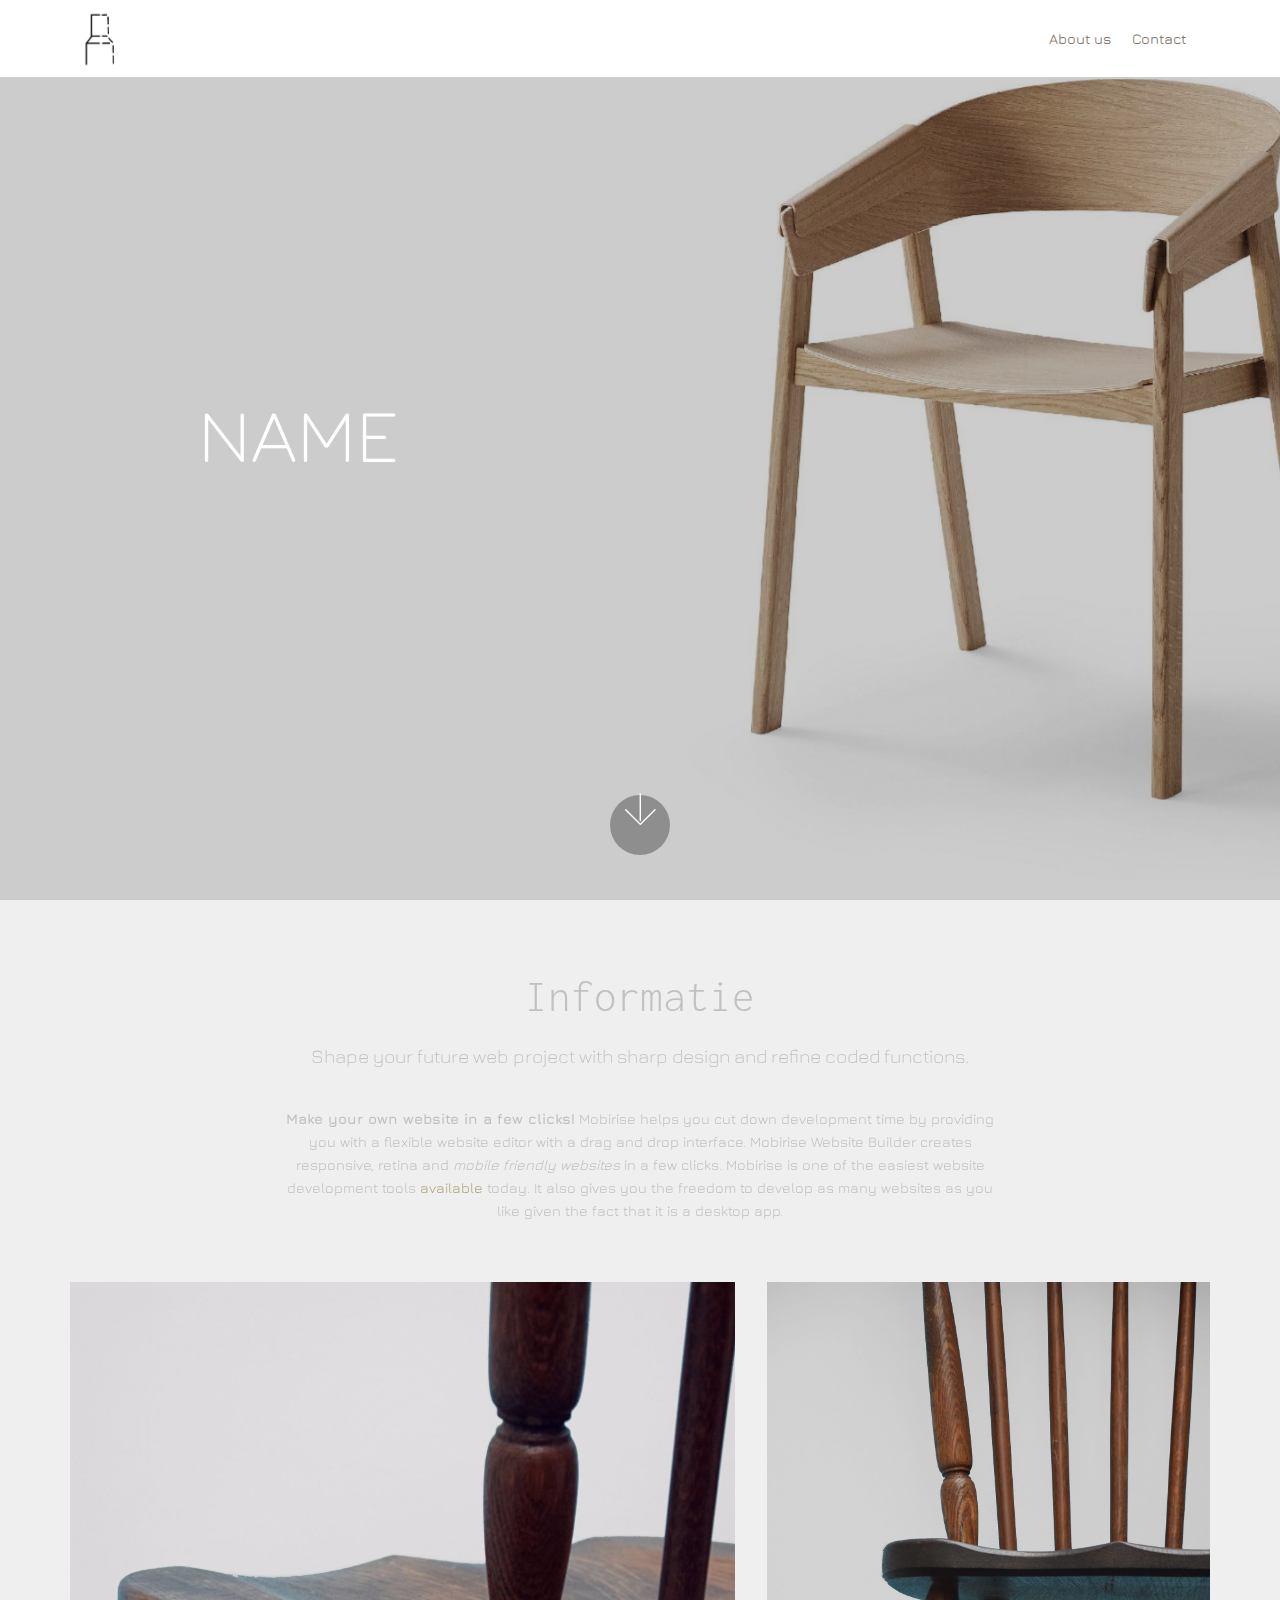
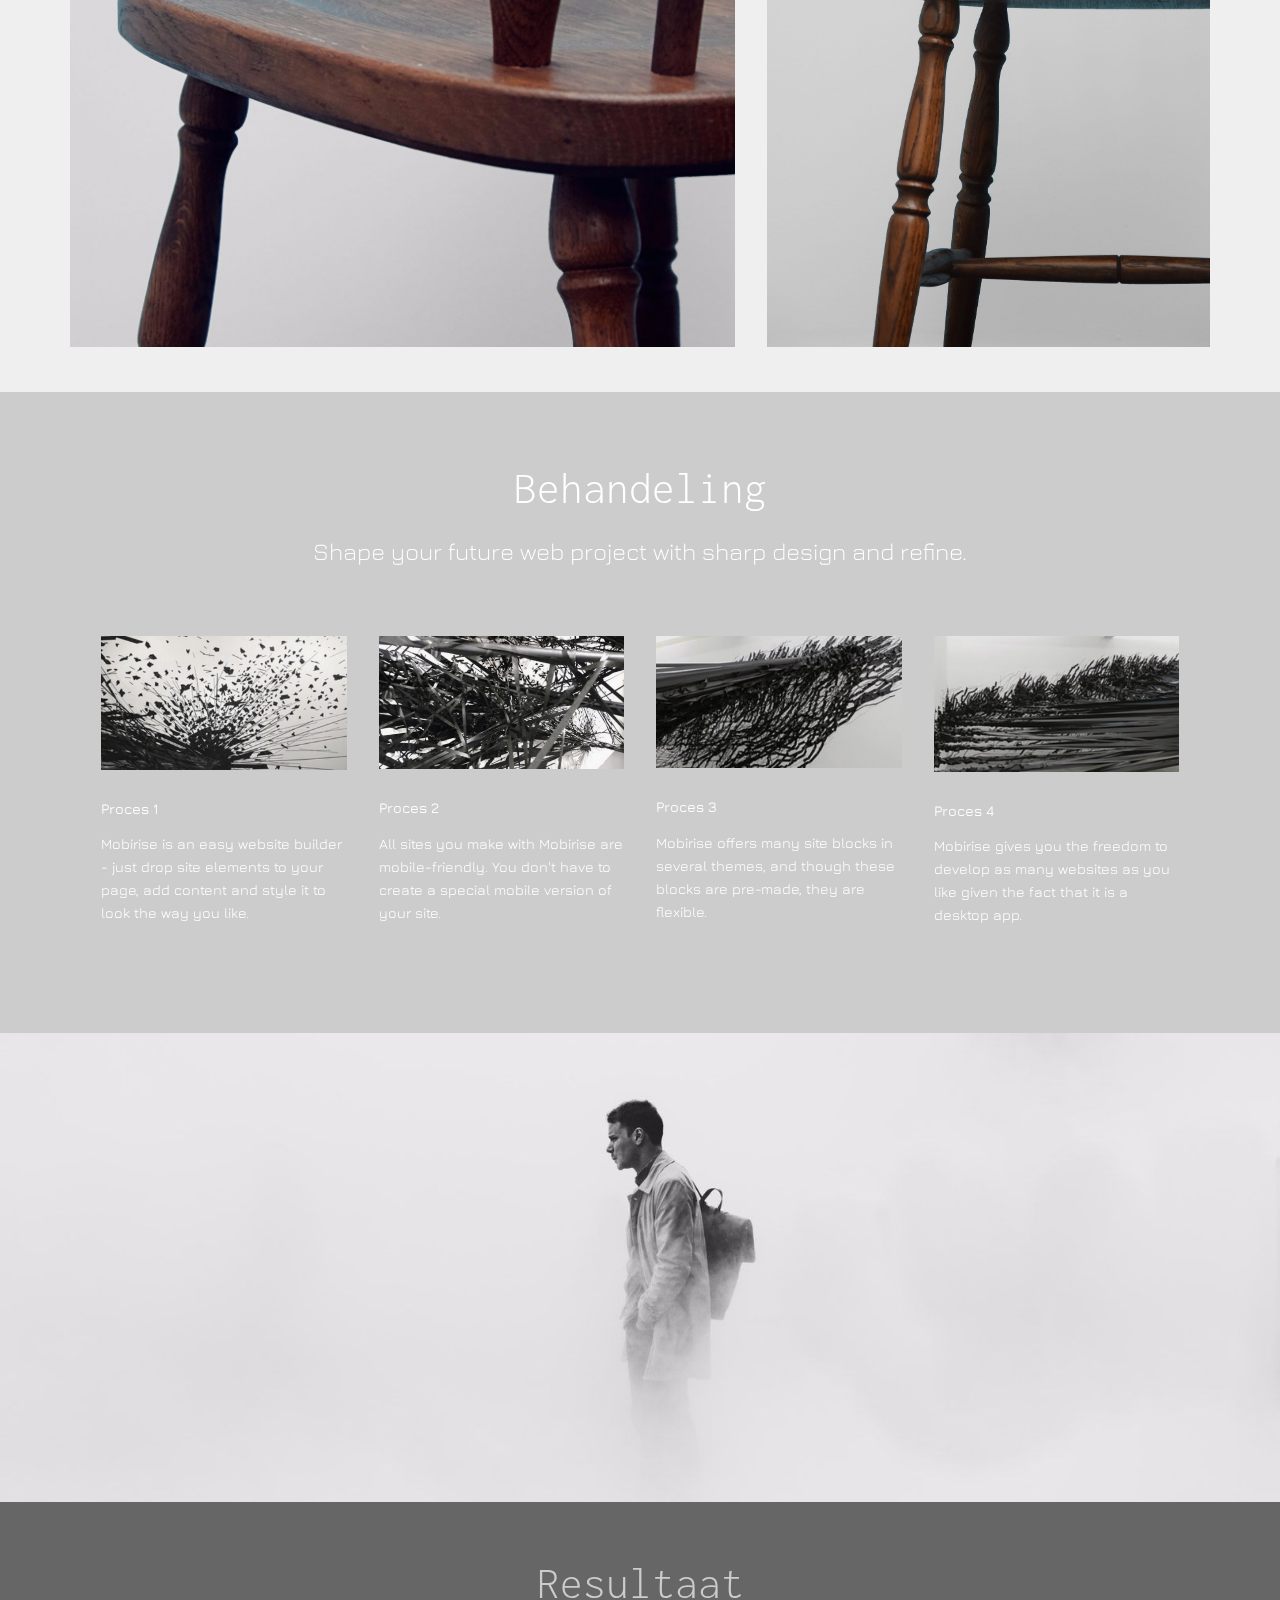
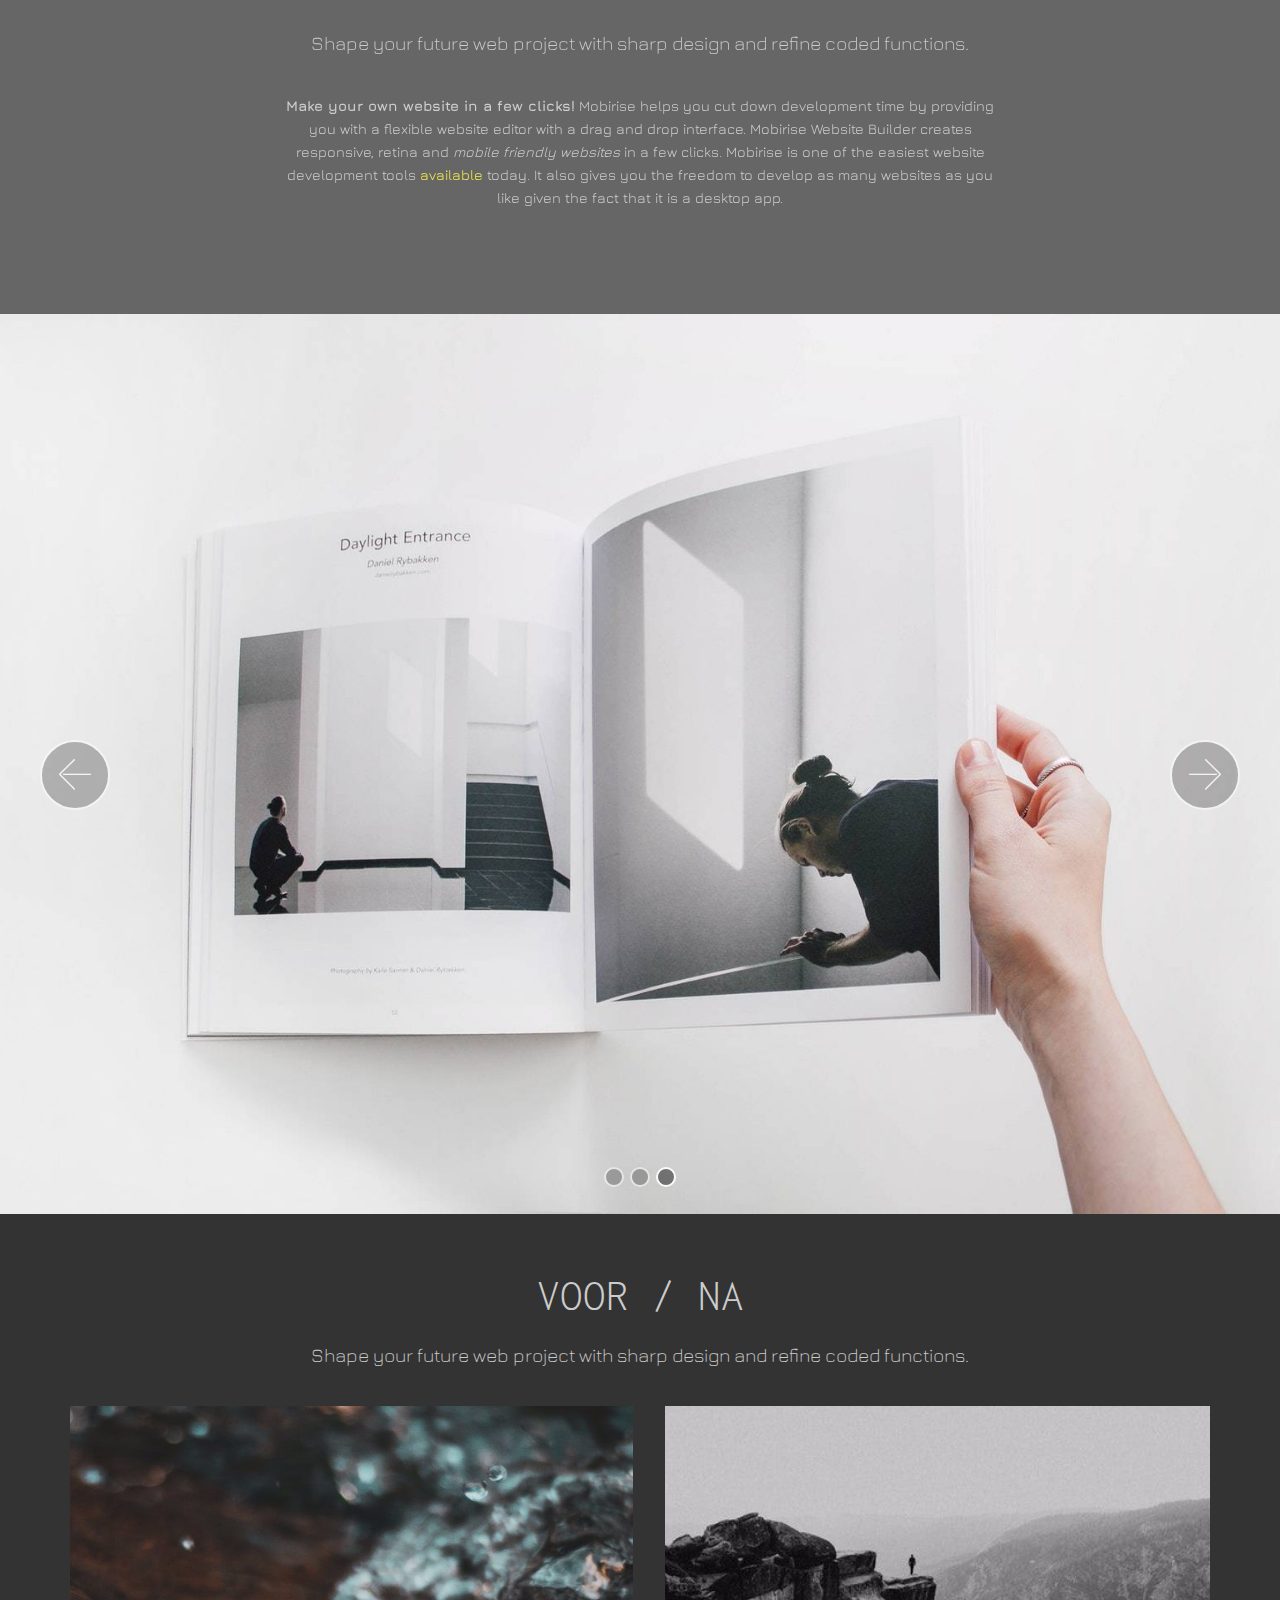
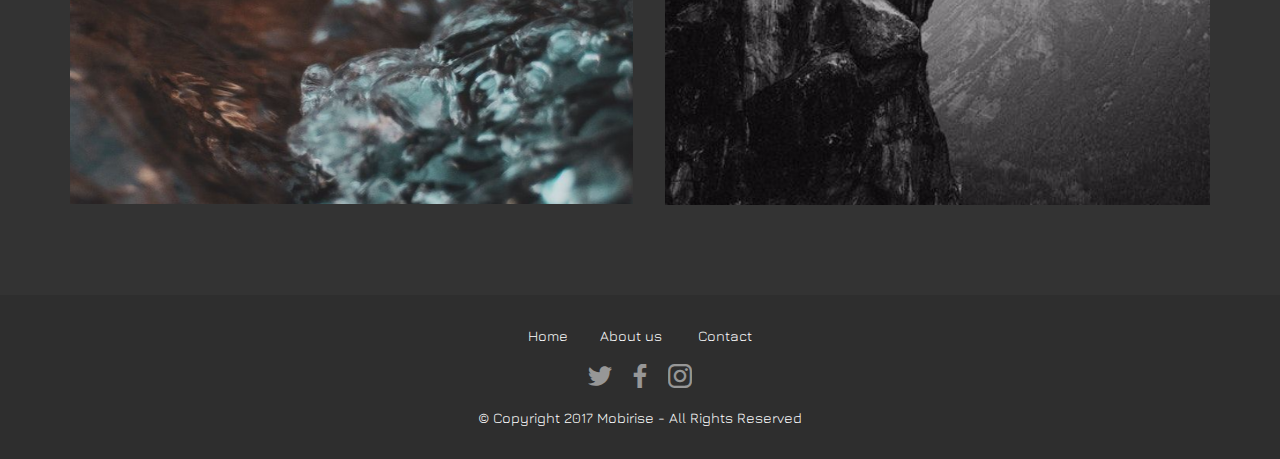
==== page1.html @ 430ad17a "create github pages" ====
<!DOCTYPE html>
<html>
<head>
  <!-- Site made with Mobirise Website Builder v4.4.1, https://mobirise.com -->
  <meta charset="UTF-8">
  <meta http-equiv="X-UA-Compatible" content="IE=edge">
  <meta name="generator" content="Mobirise v4.4.1, mobirise.com">
  <meta name="viewport" content="width=device-width, initial-scale=1">
  <link rel="shortcut icon" href="assets/images/logo-1448x2048.jpg" type="image/x-icon">
  <meta name="description" content="Web Page Generator Description">
  <title>Stoel 1</title>
  <link rel="stylesheet" href="assets/web/assets/mobirise-icons/mobirise-icons.css">
  <link rel="stylesheet" href="assets/tether/tether.min.css">
  <link rel="stylesheet" href="assets/bootstrap/css/bootstrap.min.css">
  <link rel="stylesheet" href="assets/bootstrap/css/bootstrap-grid.min.css">
  <link rel="stylesheet" href="assets/bootstrap/css/bootstrap-reboot.min.css">
  <link rel="stylesheet" href="assets/socicon/css/styles.css">
  <link rel="stylesheet" href="assets/dropdown/css/style.css">
  <link rel="stylesheet" href="assets/theme/css/style.css">
  <link rel="stylesheet" href="assets/mobirise/css/mbr-additional.css" type="text/css">
  
  
  
</head>
<body>
<section class="menu cid-qDOmFnj2vt" once="menu" id="menu1-4p" data-rv-view="1642">

    

    <nav class="navbar navbar-expand beta-menu navbar-dropdown align-items-center navbar-toggleable-sm">
        <button class="navbar-toggler navbar-toggler-right" type="button" data-toggle="collapse" data-target="#navbarSupportedContent" aria-controls="navbarSupportedContent" aria-expanded="false" aria-label="Toggle navigation">
            <div class="hamburger">
                <span></span>
                <span></span>
                <span></span>
                <span></span>
            </div>
        </button>
        <div class="menu-logo">
            <div class="navbar-brand">
                <span class="navbar-logo">
                    <a href="https://mobirise.com">
                         <img src="assets/images/logo-1448x2048.jpg" alt="Mobirise" title="" media-simple="true" style="height: 3.8rem;">
                    </a>
                </span>
                
            </div>
        </div>
        <div class="collapse navbar-collapse" id="navbarSupportedContent">
            <ul class="navbar-nav nav-dropdown nav-right" data-app-modern-menu="true"><li class="nav-item">
                    <a class="nav-link link text-info display-7" href="page5.html">About us</a>
                </li><li class="nav-item"><a class="nav-link link text-info display-7" href="page7.html">
                        Contact&nbsp;</a></li></ul>
            
        </div>
    </nav>
</section>

<section class="engine"><a href="https://mobirise.co/a">web builder</a></section><section class="header6 cid-qCuf8BgWW0 mbr-fullscreen mbr-parallax-background" id="header6-2y" data-rv-view="1587">

    

    <div class="mbr-overlay" style="opacity: 0.2; background-color: rgb(0, 0, 0);">
    </div>

    <div class="container">
        <div class="row justify-content-md-center">
            <div class="mbr-white col-md-10">
                
                <p class="mbr-text align-center pb-3 mbr-fonts-style display-1">&nbsp;NAME</p>
                
            </div>
        </div>
    </div>

    <div class="mbr-arrow hidden-sm-down" aria-hidden="true">
        <a href="#next">
            <i class="mbri-down mbr-iconfont"></i>
        </a>
    </div>
</section>

<section class="mbr-section content4 cid-qCuiafGgSw" id="content4-33" data-rv-view="1590">

    

    <div class="container">
        <div class="media-container-row">
            <div class="title col-12 col-md-8">
                <h2 class="align-center pb-3 mbr-fonts-style display-2">Informatie</h2>
                <h3 class="mbr-section-subtitle align-center mbr-light mbr-fonts-style display-4">
                    Shape your future web project with sharp design and refine coded functions.
                </h3>
                
            </div>
        </div>
    </div>
</section>

<section class="mbr-section article content1 cid-qCuibcetrN" id="content1-34" data-rv-view="1592">
    
     

    <div class="container">
        <div class="media-container-row">
            <div class="mbr-text col-12 col-md-8 mbr-fonts-style display-7">
                <strong> Make your own website in a few clicks!</strong> Mobirise helps you cut down development time by providing you with a flexible website editor with a drag and drop interface. Mobirise Website Builder creates responsive, retina and <em>mobile friendly websites</em> in a few clicks. Mobirise is one of the easiest website development tools <a href="https://mobirise.com/" class="text-danger">available</a> today. It also gives you the freedom to develop as many websites as you like given the fact that it is a desktop app.
            </div>
        </div>
    </div>
</section>

<section class="cid-qCukJWzCNO" id="image4-3c" data-rv-view="1593">
    <!-- Block parameters controls (Blue "Gear" panel) -->
    
    <!-- End block parameters -->
    <div class="container images-container container-fluid">
            <div class="media-container-row" style="width: 100%;">
                <div class="img-item item1" style="width: 153%;">
                    <img src="assets/images/stoel-dien-1-2048x1365.jpg" alt="" title="" media-simple="true">
                    
                </div>
                <div class="img-item">
                    <img src="assets/images/stoel-dien-2-1365x2048.jpg" alt="" title="" media-simple="true">
                    
                </div>
            </div>
    </div>
</section>

<section class="mbr-section content4 cid-qCuj8Gmd1A" id="content4-37" data-rv-view="1595">

    

    <div class="container">
        <div class="media-container-row">
            <div class="title col-12 col-md-8">
                <h2 class="align-center pb-3 mbr-fonts-style display-2">Behandeling</h2>
                <h3 class="mbr-section-subtitle align-center mbr-light mbr-fonts-style display-5">
                    Shape your future web project with sharp design and refine.</h3>
                
            </div>
        </div>
    </div>
</section>

<section class="features2 cid-qCuiWkPnKq" id="features2-36" data-rv-view="1597">

    

    
    
    <div class="container">
        <div class="media-container-row">
            <div class="card p-3 col-12 col-md-6 col-lg-3">
                <div class="card-wrapper">
                    <div class="card-img">
                        <img src="assets/images/schermafbeelding-2017-11-23-om-18.01.08-966x538.png" alt="Mobirise" title="" media-simple="true">
                    </div>
                    <div class="card-box">
                        <h4 class="card-title pb-3 mbr-fonts-style display-7">Proces 1</h4>
                        <p class="mbr-text mbr-fonts-style display-7">
                            Mobirise is an easy website builder - just drop site elements to your page, add content and style it to look the way you like.&nbsp;</p>
                    </div>
                </div>
            </div>

            <div class="card p-3 col-12 col-md-6 col-lg-3">
                <div class="card-wrapper">
                    <div class="card-img">
                        <img src="assets/images/schermafbeelding-2017-11-23-om-18.01.13-974x528.png" alt="Mobirise" title="" media-simple="true">
                    </div>
                    <div class="card-box ">
                        <h4 class="card-title pb-3 mbr-fonts-style display-7">Proces 2</h4>
                        <p class="mbr-text mbr-fonts-style display-7">
                            All sites you make with Mobirise are mobile-friendly. You don't have to create a special mobile version of your site.&nbsp;</p>
                    </div>
                </div>
            </div>

            <div class="card p-3 col-12 col-md-6 col-lg-3">
                <div class="card-wrapper">
                    <div class="card-img">
                        <img src="assets/images/schermafbeelding-2017-11-23-om-18.01.19-972x644.png" alt="Mobirise" title="" media-simple="true">
                    </div>
                    <div class="card-box">
                        <h4 class="card-title pb-3 mbr-fonts-style display-7">Proces 3</h4>
                        <p class="mbr-text mbr-fonts-style display-7">
                            Mobirise offers many site blocks in several themes, and though these blocks are pre-made, they are flexible.&nbsp;</p>
                    </div>
                </div>
            </div>

            <div class="card p-3 col-12 col-md-6 col-lg-3">
                <div class="card-wrapper">
                    <div class="card-img">
                        <img src="assets/images/schermafbeelding-2017-11-23-om-18.01.26-960x642.png" alt="Mobirise" title="" media-simple="true">
                    </div>
                    <div class="card-box">
                        <h4 class="card-title pb-3 mbr-fonts-style display-7">Proces 4</h4>
                        <p class="mbr-text mbr-fonts-style display-7">
                            Mobirise gives you the freedom to develop as many websites as you like given the fact that it is a desktop app.&nbsp;</p>
                    </div>
                </div>
            </div>
        </div>
    </div>
</section>

<section class="cid-qCujdMW7GD" id="image2-38" data-rv-view="1600">

    

    <figure class="mbr-figure">
        <div class="image-block" style="width: 100%;">
            <img src="assets/images/mbr-24-1620x1080.jpg" alt="Mobirise" title="" media-simple="true">
            
        </div>
    </figure>
</section>

<section class="mbr-section content4 cid-qCujgf6x4A" id="content4-39" data-rv-view="1602">

    

    <div class="container">
        <div class="media-container-row">
            <div class="title col-12 col-md-8">
                <h2 class="align-center pb-3 mbr-fonts-style display-2">Resultaat</h2>
                <h3 class="mbr-section-subtitle align-center mbr-light mbr-fonts-style display-4">
                    Shape your future web project with sharp design and refine coded functions.
                </h3>
                
            </div>
        </div>
    </div>
</section>

<section class="mbr-section article content1 cid-qCujgAC2Se" id="content1-3a" data-rv-view="1604">
    
     

    <div class="container">
        <div class="media-container-row">
            <div class="mbr-text col-12 col-md-8 mbr-fonts-style display-7">
                <strong> Make your own website in a few clicks!</strong> Mobirise helps you cut down development time by providing you with a flexible website editor with a drag and drop interface. Mobirise Website Builder creates responsive, retina and <em>mobile friendly websites</em> in a few clicks. Mobirise is one of the easiest website development tools <a href="https://mobirise.com/" class="text-success">available</a> today. It also gives you the freedom to develop as many websites as you like given the fact that it is a desktop app.
            </div>
        </div>
    </div>
</section>

<section class="carousel slide cid-qCujZ3RCKZ" data-interval="false" id="slider1-3b" data-rv-view="1605">

    

    <div class="full-screen"><div class="mbr-slider slide carousel" data-pause="true" data-keyboard="false" data-ride="false" data-interval="false"><ol class="carousel-indicators"><li data-app-prevent-settings="" data-target="#slider1-3b" data-slide-to="0"></li><li data-app-prevent-settings="" data-target="#slider1-3b" data-slide-to="1"></li><li data-app-prevent-settings="" data-target="#slider1-3b" class=" active" data-slide-to="2"></li></ol><div class="carousel-inner" role="listbox"><div class="carousel-item slider-fullscreen-image" data-bg-video-slide="false" style="background-image: url(assets/images/1.jpg);"><div class="container container-slide"><div class="image_wrapper"><div class="mbr-overlay"></div><img src="assets/images/1.jpg"><div class="carousel-caption justify-content-center"><div class="col-10 align-center"><h2 class="mbr-fonts-style display-1">FULL SCREEN SLIDER</h2><p class="lead mbr-text mbr-fonts-style display-5">Choose from the large selection of latest pre-made blocks - jumbotrons, hero images, parallax scrolling, video backgrounds, hamburger menu, sticky header and more.</p><div class="mbr-section-btn" buttons="0"><a class="btn  btn-success display-4" href="https://mobirise.com">FOR WINDOWS</a> <a class="btn  btn-white-outline display-4" href="https://mobirise.com">FOR MAC</a></div></div></div></div></div></div><div class="carousel-item slider-fullscreen-image" data-bg-video-slide="false" style="background-image: url(assets/images/2.jpg);"><div class="container container-slide"><div class="image_wrapper"><div class="mbr-overlay"></div><img src="assets/images/2.jpg"><div class="carousel-caption justify-content-center"><div class="col-10 align-left"><h2 class="mbr-fonts-style display-1">VIDEO SLIDE</h2><p class="lead mbr-text mbr-fonts-style display-5">Slide with youtube video background and color overlay. Title and text are aligned to the left.</p></div></div></div></div></div><div class="carousel-item slider-fullscreen-image active" data-bg-video-slide="false" style="background-image: url(assets/images/mbr-23-1620x1080.jpg);"><div class="container container-slide"><div class="image_wrapper"><img src="assets/images/mbr-23-1620x1080.jpg"><div class="carousel-caption justify-content-center"><div class="col-10 align-right"></div></div></div></div></div></div><a data-app-prevent-settings="" class="carousel-control carousel-control-prev" role="button" data-slide="prev" href="#slider1-3b"><span aria-hidden="true" class="mbri-left mbr-iconfont"></span><span class="sr-only">Previous</span></a><a data-app-prevent-settings="" class="carousel-control carousel-control-next" role="button" data-slide="next" href="#slider1-3b"><span aria-hidden="true" class="mbri-right mbr-iconfont"></span><span class="sr-only">Next</span></a></div></div>

</section>

<section class="mbr-section content4 cid-qCuowfAZTD" id="content4-3h" data-rv-view="1617">

    

    <div class="container">
        <div class="media-container-row">
            <div class="title col-12 col-md-8">
                <h2 class="align-center pb-3 mbr-fonts-style display-2">
                    VOOR / NA</h2>
                <h3 class="mbr-section-subtitle align-center mbr-light mbr-fonts-style display-4">
                    Shape your future web project with sharp design and refine coded functions.
                </h3>
                
            </div>
        </div>
    </div>
</section>

<section class="cid-qCunkZsHf5" id="image4-3e" data-rv-view="1619">
    <!-- Block parameters controls (Blue "Gear" panel) -->
    
    <!-- End block parameters -->
    <div class="container images-container container-fluid">
            <div class="media-container-row" style="width: 100%;">
                <div class="img-item item1" style="width: 106%;">
                    <img src="assets/images/mbr-22-1620x1080.jpg" alt="" title="" media-simple="true">
                    
                </div>
                <div class="img-item">
                    <img src="assets/images/mbr-13-720x1080.jpg" alt="" title="" media-simple="true">
                    
                </div>
            </div>
    </div>
</section>

<section once="" class="cid-qDO7mqoYpK" id="footer7-4m" data-rv-view="1621">

    

    

    <div class="container">
        <div class="media-container-row align-center mbr-white">
            <div class="row row-links">
                <ul class="foot-menu">
                    
                    
                    
                    
                    
                <li class="foot-menu-item mbr-fonts-style display-7"></li><li class="foot-menu-item mbr-fonts-style display-7">Home</li><li class="foot-menu-item mbr-fonts-style display-7">About us&nbsp;</li><li class="foot-menu-item mbr-fonts-style display-7">Contact</li><li class="foot-menu-item mbr-fonts-style display-7"></li></ul>
            </div>
            <div class="row social-row">
                <div class="social-list align-right pb-2">
                    
                    
                    
                    
                    
                    
                <div class="soc-item">
                        <a href="https://twitter.com/mobirise" target="_blank">
                            <span class="socicon-twitter socicon mbr-iconfont mbr-iconfont-social" media-simple="true"></span>
                        </a>
                    </div><div class="soc-item">
                        <a href="https://www.facebook.com/pages/Mobirise/1616226671953247" target="_blank">
                            <span class="socicon-facebook socicon mbr-iconfont mbr-iconfont-social" media-simple="true"></span>
                        </a>
                    </div><div class="soc-item">
                        <a href="https://www.facebook.com/pages/Mobirise/1616226671953247" target="_blank">
                            <span class="mbr-iconfont mbr-iconfont-social socicon-instagram socicon" media-simple="true"></span>
                        </a>
                    </div></div>
            </div>
            <div class="row row-copirayt">
                <p class="mbr-text mb-0 mbr-fonts-style mbr-white align-center display-7">
                    © Copyright 2017 Mobirise - All Rights Reserved
                </p>
            </div>
        </div>
    </div>
</section>


  <script src="assets/web/assets/jquery/jquery.min.js"></script>
  <script src="assets/popper/popper.min.js"></script>
  <script src="assets/tether/tether.min.js"></script>
  <script src="assets/bootstrap/js/bootstrap.min.js"></script>
  <script src="assets/smooth-scroll/smooth-scroll.js"></script>
  <script src="assets/jarallax/jarallax.min.js"></script>
  <script src="assets/jquery-mb-vimeo_player/jquery.mb.vimeo_player.js"></script>
  <script src="assets/touch-swipe/jquery.touch-swipe.min.js"></script>
  <script src="assets/bootstrap-carousel-swipe/bootstrap-carousel-swipe.js"></script>
  <script src="assets/dropdown/js/script.min.js"></script>
  <script src="assets/jquery-mb-ytplayer/jquery.mb.ytplayer.min.js"></script>
  <script src="assets/theme/js/script.js"></script>
  <script src="assets/mobirise-slider-video/script.js"></script>
  
  
</body>
</html>
---- assets/web/assets/mobirise-icons/mobirise-icons.css ----
@font-face {
  font-family: 'MobiriseIcons';
  src:  url('mobirise-icons.eot?spat4u');
  src:  url('mobirise-icons.eot?spat4u#iefix') format('embedded-opentype'),
    url('mobirise-icons.ttf?spat4u') format('truetype'),
    url('mobirise-icons.woff?spat4u') format('woff'),
    url('mobirise-icons.svg?spat4u#MobiriseIcons') format('svg');
  font-weight: normal;
  font-style: normal;
}

[class^="mbri-"], [class*=" mbri-"] {
  /* use !important to prevent issues with browser extensions that change fonts */
  font-family: MobiriseIcons !important;
  speak: none;
  font-style: normal;
  font-weight: normal;
  font-variant: normal;
  text-transform: none;
  line-height: 1;

  /* Better Font Rendering =========== */
  -webkit-font-smoothing: antialiased;
  -moz-osx-font-smoothing: grayscale;
}

.mbri-add-submenu:before {
  content: "\e900";
}
.mbri-alert:before {
  content: "\e901";
}
.mbri-align-center:before {
  content: "\e902";
}
.mbri-align-justify:before {
  content: "\e903";
}
.mbri-align-left:before {
  content: "\e904";
}
.mbri-align-right:before {
  content: "\e905";
}
.mbri-android:before {
  content: "\e906";
}
.mbri-apple:before {
  content: "\e907";
}
.mbri-arrow-down:before {
  content: "\e908";
}
.mbri-arrow-next:before {
  content: "\e909";
}
.mbri-arrow-prev:before {
  content: "\e90a";
}
.mbri-arrow-up:before {
  content: "\e90b";
}
.mbri-bold:before {
  content: "\e90c";
}
.mbri-bookmark:before {
  content: "\e90d";
}
.mbri-bootstrap:before {
  content: "\e90e";
}
.mbri-briefcase:before {
  content: "\e90f";
}
.mbri-browse:before {
  content: "\e910";
}
.mbri-bulleted-list:before {
  content: "\e911";
}
.mbri-calendar:before {
  content: "\e912";
}
.mbri-camera:before {
  content: "\e913";
}
.mbri-cart-add:before {
  content: "\e914";
}
.mbri-cart-full:before {
  content: "\e915";
}
.mbri-cash:before {
  content: "\e916";
}
.mbri-change-style:before {
  content: "\e917";
}
.mbri-chat:before {
  content: "\e918";
}
.mbri-clock:before {
  content: "\e919";
}
.mbri-close:before {
  content: "\e91a";
}
.mbri-cloud:before {
  content: "\e91b";
}
.mbri-code:before {
  content: "\e91c";
}
.mbri-contact-form:before {
  content: "\e91d";
}
.mbri-credit-card:before {
  content: "\e91e";
}
.mbri-cursor-click:before {
  content: "\e91f";
}
.mbri-cust-feedback:before {
  content: "\e920";
}
.mbri-database:before {
  content: "\e921";
}
.mbri-delivery:before {
  content: "\e922";
}
.mbri-desktop:before {
  content: "\e923";
}
.mbri-devices:before {
  content: "\e924";
}
.mbri-down:before {
  content: "\e925";
}
.mbri-download:before {
  content: "\e989";
}
.mbri-drag-n-drop:before {
  content: "\e927";
}
.mbri-drag-n-drop2:before {
  content: "\e928";
}
.mbri-edit:before {
  content: "\e929";
}
.mbri-edit2:before {
  content: "\e92a";
}
.mbri-error:before {
  content: "\e92b";
}
.mbri-extension:before {
  content: "\e92c";
}
.mbri-features:before {
  content: "\e92d";
}
.mbri-file:before {
  content: "\e92e";
}
.mbri-flag:before {
  content: "\e92f";
}
.mbri-folder:before {
  content: "\e930";
}
.mbri-gift:before {
  content: "\e931";
}
.mbri-github:before {
  content: "\e932";
}
.mbri-globe:before {
  content: "\e933";
}
.mbri-globe-2:before {
  content: "\e934";
}
.mbri-growing-chart:before {
  content: "\e935";
}
.mbri-hearth:before {
  content: "\e936";
}
.mbri-help:before {
  content: "\e937";
}
.mbri-home:before {
  content: "\e938";
}
.mbri-hot-cup:before {
  content: "\e939";
}
.mbri-idea:before {
  content: "\e93a";
}
.mbri-image-gallery:before {
  content: "\e93b";
}
.mbri-image-slider:before {
  content: "\e93c";
}
.mbri-info:before {
  content: "\e93d";
}
.mbri-italic:before {
  content: "\e93e";
}
.mbri-key:before {
  content: "\e93f";
}
.mbri-laptop:before {
  content: "\e940";
}
.mbri-layers:before {
  content: "\e941";
}
.mbri-left-right:before {
  content: "\e942";
}
.mbri-left:before {
  content: "\e943";
}
.mbri-letter:before {
  content: "\e944";
}
.mbri-like:before {
  content: "\e945";
}
.mbri-link:before {
  content: "\e946";
}
.mbri-lock:before {
  content: "\e947";
}
.mbri-login:before {
  content: "\e948";
}
.mbri-logout:before {
  content: "\e949";
}
.mbri-magic-stick:before {
  content: "\e94a";
}
.mbri-map-pin:before {
  content: "\e94b";
}
.mbri-menu:before {
  content: "\e94c";
}
.mbri-mobile:before {
  content: "\e94d";
}
.mbri-mobile2:before {
  content: "\e94e";
}
.mbri-mobirise:before {
  content: "\e94f";
}
.mbri-more-horizontal:before {
  content: "\e950";
}
.mbri-more-vertical:before {
  content: "\e951";
}
.mbri-music:before {
  content: "\e952";
}
.mbri-new-file:before {
  content: "\e953";
}
.mbri-numbered-list:before {
  content: "\e954";
}
.mbri-opened-folder:before {
  content: "\e955";
}
.mbri-pages:before {
  content: "\e956";
}
.mbri-paper-plane:before {
  content: "\e957";
}
.mbri-paperclip:before {
  content: "\e958";
}
.mbri-photo:before {
  content: "\e959";
}
.mbri-photos:before {
  content: "\e95a";
}
.mbri-pin:before {
  content: "\e95b";
}
.mbri-play:before {
  content: "\e95c";
}
.mbri-plus:before {
  content: "\e95d";
}
.mbri-preview:before {
  content: "\e95e";
}
.mbri-print:before {
  content: "\e95f";
}
.mbri-protect:before {
  content: "\e960";
}
.mbri-question:before {
  content: "\e961";
}
.mbri-quote-left:before {
  content: "\e962";
}
.mbri-quote-right:before {
  content: "\e963";
}
.mbri-refresh:before {
  content: "\e964";
}
.mbri-responsive:before {
  content: "\e965";
}
.mbri-right:before {
  content: "\e966";
}
.mbri-rocket:before {
  content: "\e967";
}
.mbri-sad-face:before {
  content: "\e968";
}
.mbri-sale:before {
  content: "\e969";
}
.mbri-save:before {
  content: "\e96a";
}
.mbri-search:before {
  content: "\e96b";
}
.mbri-setting:before {
  content: "\e96c";
}
.mbri-setting2:before {
  content: "\e96d";
}
.mbri-setting3:before {
  content: "\e96e";
}
.mbri-share:before {
  content: "\e96f";
}
.mbri-shopping-bag:before {
  content: "\e970";
}
.mbri-shopping-basket:before {
  content: "\e971";
}
.mbri-shopping-cart:before {
  content: "\e972";
}
.mbri-sites:before {
  content: "\e973";
}
.mbri-smile-face:before {
  content: "\e974";
}
.mbri-speed:before {
  content: "\e975";
}
.mbri-star:before {
  content: "\e976";
}
.mbri-success:before {
  content: "\e977";
}
.mbri-sun:before {
  content: "\e978";
}
.mbri-sun2:before {
  content: "\e979";
}
.mbri-tablet:before {
  content: "\e97a";
}
.mbri-tablet-vertical:before {
  content: "\e97b";
}
.mbri-target:before {
  content: "\e97c";
}
.mbri-timer:before {
  content: "\e97d";
}
.mbri-to-ftp:before {
  content: "\e97e";
}
.mbri-to-local-drive:before {
  content: "\e97f";
}
.mbri-touch-swipe:before {
  content: "\e980";
}
.mbri-touch:before {
  content: "\e981";
}
.mbri-trash:before {
  content: "\e982";
}
.mbri-underline:before {
  content: "\e983";
}
.mbri-unlink:before {
  content: "\e984";
}
.mbri-unlock:before {
  content: "\e985";
}
.mbri-up-down:before {
  content: "\e986";
}
.mbri-up:before {
  content: "\e987";
}
.mbri-update:before {
  content: "\e988";
}
.mbri-upload:before {
 content: "\e926"; 
}
.mbri-user:before {
  content: "\e98a";
}
.mbri-user2:before {
  content: "\e98b";
}
.mbri-users:before {
  content: "\e98c";
}
.mbri-video:before {
  content: "\e98d";
}
.mbri-video-play:before {
  content: "\e98e";
}
.mbri-watch:before {
  content: "\e98f";
}
.mbri-website-theme:before {
  content: "\e990";
}
.mbri-wifi:before {
  content: "\e991";
}
.mbri-windows:before {
  content: "\e992";
}
.mbri-zoom-out:before {
  content: "\e993";
}
.mbri-redo:before {
  content: "\e994";
}
.mbri-undo:before {
  content: "\e995";
}
---- assets/socicon/css/styles.css ----
@charset "UTF-8";

@font-face {
  font-family: "socicon";
  src:url("../fonts/socicon.eot");
  src:url("../fonts/socicon.eot?#iefix") format("embedded-opentype"),
    url("../fonts/socicon.woff") format("woff"),
    url("../fonts/socicon.ttf") format("truetype"),
    url("../fonts/socicon.svg#socicon") format("svg");
  font-weight: normal;
  font-style: normal;

}

[data-icon]:before {
  font-family: "socicon" !important;
  content: attr(data-icon);
  font-style: normal !important;
  font-weight: normal !important;
  font-variant: normal !important;
  text-transform: none !important;
  speak: none;
  line-height: 1;
  -webkit-font-smoothing: antialiased;
  -moz-osx-font-smoothing: grayscale;
}

[class^="socicon-"]:before,
[class*=" socicon-"]:before {
  font-family: "socicon" !important;
  font-style: normal !important;
  font-weight: normal !important;
  font-variant: normal !important;
  text-transform: none !important;
  speak: none;
  line-height: 1;
  -webkit-font-smoothing: antialiased;
  -moz-osx-font-smoothing: grayscale;
}

.socicon-modelmayhem:before {
  content: "\e000";
}
.socicon-mixcloud:before {
  content: "\e001";
}
.socicon-drupal:before {
  content: "\e002";
}
.socicon-swarm:before {
  content: "\e003";
}
.socicon-istock:before {
  content: "\e004";
}
.socicon-yammer:before {
  content: "\e005";
}
.socicon-ello:before {
  content: "\e006";
}
.socicon-stackoverflow:before {
  content: "\e007";
}
.socicon-persona:before {
  content: "\e008";
}
.socicon-triplej:before {
  content: "\e009";
}
.socicon-houzz:before {
  content: "\e00a";
}
.socicon-rss:before {
  content: "\e00b";
}
.socicon-paypal:before {
  content: "\e00c";
}
.socicon-odnoklassniki:before {
  content: "\e00d";
}
.socicon-airbnb:before {
  content: "\e00e";
}
.socicon-periscope:before {
  content: "\e00f";
}
.socicon-outlook:before {
  content: "\e010";
}
.socicon-coderwall:before {
  content: "\e011";
}
.socicon-tripadvisor:before {
  content: "\e012";
}
.socicon-appnet:before {
  content: "\e013";
}
.socicon-goodreads:before {
  content: "\e014";
}
.socicon-tripit:before {
  content: "\e015";
}
.socicon-lanyrd:before {
  content: "\e016";
}
.socicon-slideshare:before {
  content: "\e017";
}
.socicon-buffer:before {
  content: "\e018";
}
.socicon-disqus:before {
  content: "\e019";
}
.socicon-vkontakte:before {
  content: "\e01a";
}
.socicon-whatsapp:before {
  content: "\e01b";
}
.socicon-patreon:before {
  content: "\e01c";
}
.socicon-storehouse:before {
  content: "\e01d";
}
.socicon-pocket:before {
  content: "\e01e";
}
.socicon-mail:before {
  content: "\e01f";
}
.socicon-blogger:before {
  content: "\e020";
}
.socicon-technorati:before {
  content: "\e021";
}
.socicon-reddit:before {
  content: "\e022";
}
.socicon-dribbble:before {
  content: "\e023";
}
.socicon-stumbleupon:before {
  content: "\e024";
}
.socicon-digg:before {
  content: "\e025";
}
.socicon-envato:before {
  content: "\e026";
}
.socicon-behance:before {
  content: "\e027";
}
.socicon-delicious:before {
  content: "\e028";
}
.socicon-deviantart:before {
  content: "\e029";
}
.socicon-forrst:before {
  content: "\e02a";
}
.socicon-play:before {
  content: "\e02b";
}
.socicon-zerply:before {
  content: "\e02c";
}
.socicon-wikipedia:before {
  content: "\e02d";
}
.socicon-apple:before {
  content: "\e02e";
}
.socicon-flattr:before {
  content: "\e02f";
}
.socicon-github:before {
  content: "\e030";
}
.socicon-renren:before {
  content: "\e031";
}
.socicon-friendfeed:before {
  content: "\e032";
}
.socicon-newsvine:before {
  content: "\e033";
}
.socicon-identica:before {
  content: "\e034";
}
.socicon-bebo:before {
  content: "\e035";
}
.socicon-zynga:before {
  content: "\e036";
}
.socicon-steam:before {
  content: "\e037";
}
.socicon-xbox:before {
  content: "\e038";
}
.socicon-windows:before {
  content: "\e039";
}
.socicon-qq:before {
  content: "\e03a";
}
.socicon-douban:before {
  content: "\e03b";
}
.socicon-meetup:before {
  content: "\e03c";
}
.socicon-playstation:before {
  content: "\e03d";
}
.socicon-android:before {
  content: "\e03e";
}
.socicon-snapchat:before {
  content: "\e03f";
}
.socicon-twitter:before {
  content: "\e040";
}
.socicon-facebook:before {
  content: "\e041";
}
.socicon-googleplus:before {
  content: "\e042";
}
.socicon-pinterest:before {
  content: "\e043";
}
.socicon-foursquare:before {
  content: "\e044";
}
.socicon-yahoo:before {
  content: "\e045";
}
.socicon-skype:before {
  content: "\e046";
}
.socicon-yelp:before {
  content: "\e047";
}
.socicon-feedburner:before {
  content: "\e048";
}
.socicon-linkedin:before {
  content: "\e049";
}
.socicon-viadeo:before {
  content: "\e04a";
}
.socicon-xing:before {
  content: "\e04b";
}
.socicon-myspace:before {
  content: "\e04c";
}
.socicon-soundcloud:before {
  content: "\e04d";
}
.socicon-spotify:before {
  content: "\e04e";
}
.socicon-grooveshark:before {
  content: "\e04f";
}
.socicon-lastfm:before {
  content: "\e050";
}
.socicon-youtube:before {
  content: "\e051";
}
.socicon-vimeo:before {
  content: "\e052";
}
.socicon-dailymotion:before {
  content: "\e053";
}
.socicon-vine:before {
  content: "\e054";
}
.socicon-flickr:before {
  content: "\e055";
}
.socicon-500px:before {
  content: "\e056";
}
.socicon-wordpress:before {
  content: "\e058";
}
.socicon-tumblr:before {
  content: "\e059";
}
.socicon-twitch:before {
  content: "\e05a";
}
.socicon-8tracks:before {
  content: "\e05b";
}
.socicon-amazon:before {
  content: "\e05c";
}
.socicon-icq:before {
  content: "\e05d";
}
.socicon-smugmug:before {
  content: "\e05e";
}
.socicon-ravelry:before {
  content: "\e05f";
}
.socicon-weibo:before {
  content: "\e060";
}
.socicon-baidu:before {
  content: "\e061";
}
.socicon-angellist:before {
  content: "\e062";
}
.socicon-ebay:before {
  content: "\e063";
}
.socicon-imdb:before {
  content: "\e064";
}
.socicon-stayfriends:before {
  content: "\e065";
}
.socicon-residentadvisor:before {
  content: "\e066";
}
.socicon-google:before {
  content: "\e067";
}
.socicon-yandex:before {
  content: "\e068";
}
.socicon-sharethis:before {
  content: "\e069";
}
.socicon-bandcamp:before {
  content: "\e06a";
}
.socicon-itunes:before {
  content: "\e06b";
}
.socicon-deezer:before {
  content: "\e06c";
}
.socicon-telegram:before {
  content: "\e06e";
}
.socicon-openid:before {
  content: "\e06f";
}
.socicon-amplement:before {
  content: "\e070";
}
.socicon-viber:before {
  content: "\e071";
}
.socicon-zomato:before {
  content: "\e072";
}
.socicon-draugiem:before {
  content: "\e074";
}
.socicon-endomodo:before {
  content: "\e075";
}
.socicon-filmweb:before {
  content: "\e076";
}
.socicon-stackexchange:before {
  content: "\e077";
}
.socicon-wykop:before {
  content: "\e078";
}
.socicon-teamspeak:before {
  content: "\e079";
}
.socicon-teamviewer:before {
  content: "\e07a";
}
.socicon-ventrilo:before {
  content: "\e07b";
}
.socicon-younow:before {
  content: "\e07c";
}
.socicon-raidcall:before {
  content: "\e07d";
}
.socicon-mumble:before {
  content: "\e07e";
}
.socicon-medium:before {
  content: "\e06d";
}
.socicon-bebee:before {
  content: "\e07f";
}
.socicon-hitbox:before {
  content: "\e080";
}
.socicon-reverbnation:before {
  content: "\e081";
}
.socicon-formulr:before {
  content: "\e082";
}
.socicon-instagram:before {
  content: "\e057";
}
.socicon-battlenet:before {
  content: "\e083";
}
.socicon-chrome:before {
  content: "\e084";
}
.socicon-discord:before {
  content: "\e086";
}
.socicon-issuu:before {
  content: "\e087";
}
.socicon-macos:before {
  content: "\e088";
}
.socicon-firefox:before {
  content: "\e089";
}
.socicon-opera:before {
  content: "\e08d";
}
.socicon-keybase:before {
  content: "\e090";
}
.socicon-alliance:before {
  content: "\e091";
}
.socicon-livejournal:before {
  content: "\e092";
}
.socicon-googlephotos:before {
  content: "\e093";
}
.socicon-horde:before {
  content: "\e094";
}
.socicon-etsy:before {
  content: "\e095";
}
.socicon-zapier:before {
  content: "\e096";
}
.socicon-google-scholar:before {
  content: "\e097";
}
.socicon-researchgate:before {
  content: "\e098";
}
.socicon-wechat:before {
  content: "\e099";
}
.socicon-strava:before {
  content: "\e09a";
}
.socicon-line:before {
  content: "\e09b";
}
.socicon-lyft:before {
  content: "\e09c";
}
.socicon-uber:before {
  content: "\e09d";
}
.socicon-songkick:before {
  content: "\e09e";
}
.socicon-viewbug:before {
  content: "\e09f";
}
.socicon-googlegroups:before {
  content: "\e0a0";
}
.socicon-quora:before {
  content: "\e073";
}
.socicon-diablo:before {
  content: "\e085";
}
.socicon-blizzard:before {
  content: "\e0a1";
}
.socicon-hearthstone:before {
  content: "\e08b";
}
.socicon-heroes:before {
  content: "\e08a";
}
.socicon-overwatch:before {
  content: "\e08c";
}
.socicon-warcraft:before {
  content: "\e08e";
}
.socicon-starcraft:before {
  content: "\e08f";
}
.socicon-beam:before {
  content: "\e0a2";
}
.socicon-curse:before {
  content: "\e0a3";
}
.socicon-player:before {
  content: "\e0a4";
}
.socicon-streamjar:before {
  content: "\e0a5";
}
.socicon-nintendo:before {
  content: "\e0a6";
}
.socicon-hellocoton:before {
  content: "\e0a7";
}
---- assets/dropdown/css/style.css ----
.navbar-dropdown {
  left: 0;
  padding: 0;
  position: absolute;
  right: 0;
  top: 0;
  transition: all 0.45s ease;
  z-index: 1030;
  background: #282828; }
  .navbar-dropdown .navbar-logo {
    margin-right: 0.8rem;
    transition: margin 0.3s ease-in-out;
    vertical-align: middle; }
    .navbar-dropdown .navbar-logo img {
      height: 3.125rem;
      transition: all 0.3s ease-in-out; }
    .navbar-dropdown .navbar-logo.mbr-iconfont {
      font-size: 3.125rem;
      line-height: 3.125rem; }
  .navbar-dropdown .navbar-caption {
    font-weight: 700;
    white-space: normal;
    vertical-align: -4px;
    line-height: 3.125rem !important; }
    .navbar-dropdown .navbar-caption, .navbar-dropdown .navbar-caption:hover {
      color: inherit;
      text-decoration: none; }
  .navbar-dropdown .mbr-iconfont + .navbar-caption {
    vertical-align: -1px; }
  .navbar-dropdown.navbar-fixed-top {
    position: fixed; }
  .navbar-dropdown .navbar-brand span {
    vertical-align: -4px; }
  .navbar-dropdown.bg-color.transparent {
    background: none; }
  .navbar-dropdown.navbar-short .navbar-brand {
    padding: 0.625rem 0; }
    .navbar-dropdown.navbar-short .navbar-brand span {
      vertical-align: -1px; }
  .navbar-dropdown.navbar-short .navbar-caption {
    line-height: 2.375rem !important;
    vertical-align: -2px; }
  .navbar-dropdown.navbar-short .navbar-logo {
    margin-right: 0.5rem; }
    .navbar-dropdown.navbar-short .navbar-logo img {
      height: 2.375rem; }
    .navbar-dropdown.navbar-short .navbar-logo.mbr-iconfont {
      font-size: 2.375rem;
      line-height: 2.375rem; }
  .navbar-dropdown.navbar-short .mbr-table-cell {
    height: 3.625rem; }
  .navbar-dropdown .navbar-close {
    left: 0.6875rem;
    position: fixed;
    top: 0.75rem;
    z-index: 1000; }
  .navbar-dropdown .hamburger-icon {
    content: "";
    display: inline-block;
    vertical-align: middle;
    width: 16px;
    -webkit-box-shadow: 0 -6px 0 1px #282828,0 0 0 1px #282828,0 6px 0 1px #282828;
    -moz-box-shadow: 0 -6px 0 1px #282828,0 0 0 1px #282828,0 6px 0 1px #282828;
    box-shadow: 0 -6px 0 1px #282828,0 0 0 1px #282828,0 6px 0 1px #282828; }

.dropdown-menu .dropdown-toggle[data-toggle="dropdown-submenu"]::after {
  border-bottom: 0.35em solid transparent;
  border-left: 0.35em solid;
  border-right: 0;
  border-top: 0.35em solid transparent;
  margin-left: 0.3rem; }

.dropdown-menu .dropdown-item:focus {
  outline: 0; }

.nav-dropdown {
  font-size: 0.75rem;
  font-weight: 500;
  height: auto !important; }
  .nav-dropdown .nav-btn {
    padding-left: 1rem; }
  .nav-dropdown .link {
    margin: .667em 1.667em;
    font-weight: 500;
    padding: 0;
    transition: color .2s ease-in-out; }
    .nav-dropdown .link.dropdown-toggle {
      margin-right: 2.583em; }
      .nav-dropdown .link.dropdown-toggle::after {
        margin-left: .25rem;
        border-top: 0.35em solid;
        border-right: 0.35em solid transparent;
        border-left: 0.35em solid transparent;
        border-bottom: 0; }
      .nav-dropdown .link.dropdown-toggle[aria-expanded="true"] {
        margin: 0;
        padding: 0.667em 3.263em  0.667em 1.667em; }
  .nav-dropdown .link::after,
  .nav-dropdown .dropdown-item::after {
    color: inherit; }
  .nav-dropdown .btn {
    font-size: 0.75rem;
    font-weight: 700;
    letter-spacing: 0;
    margin-bottom: 0;
    padding-left: 1.25rem;
    padding-right: 1.25rem; }
  .nav-dropdown .dropdown-menu {
    border-radius: 0;
    border: 0;
    left: 0;
    margin: 0;
    padding-bottom: 1.25rem;
    padding-top: 1.25rem;
    position: relative; }
  .nav-dropdown .dropdown-submenu {
    margin-left: 0.125rem;
    top: 0; }
  .nav-dropdown .dropdown-item {
    font-weight: 500;
    line-height: 2;
    padding: 0.3846em 4.615em 0.3846em 1.5385em;
    position: relative;
    transition: color .2s ease-in-out, background-color .2s ease-in-out; }
    .nav-dropdown .dropdown-item::after {
      margin-top: -0.3077em;
      position: absolute;
      right: 1.1538em;
      top: 50%; }
    .nav-dropdown .dropdown-item:focus, .nav-dropdown .dropdown-item:hover {
      background: none; }

@media (max-width: 767px) {
  .nav-dropdown.navbar-toggleable-sm {
    bottom: 0;
    display: none;
    left: 0;
    overflow-x: hidden;
    position: fixed;
    top: 0;
    transform: translateX(-100%);
    -ms-transform: translateX(-100%);
    -webkit-transform: translateX(-100%);
    width: 18.75rem;
    z-index: 999; } }
.nav-dropdown.navbar-toggleable-xl {
  bottom: 0;
  display: none;
  left: 0;
  overflow-x: hidden;
  position: fixed;
  top: 0;
  transform: translateX(-100%);
  -ms-transform: translateX(-100%);
  -webkit-transform: translateX(-100%);
  width: 18.75rem;
  z-index: 999; }

.nav-dropdown-sm {
  display: block !important;
  overflow-x: hidden;
  overflow: auto;
  padding-top: 3.875rem; }
  .nav-dropdown-sm::after {
    content: "";
    display: block;
    height: 3rem;
    width: 100%; }
  .nav-dropdown-sm.collapse.in ~ .navbar-close {
    display: block !important; }
  .nav-dropdown-sm.collapsing, .nav-dropdown-sm.collapse.in {
    transform: translateX(0);
    -ms-transform: translateX(0);
    -webkit-transform: translateX(0);
    transition: all 0.25s ease-out;
    -webkit-transition: all 0.25s ease-out;
    background: #282828; }
  .nav-dropdown-sm.collapsing[aria-expanded="false"] {
    transform: translateX(-100%);
    -ms-transform: translateX(-100%);
    -webkit-transform: translateX(-100%); }
  .nav-dropdown-sm .nav-item {
    display: block;
    margin-left: 0 !important;
    padding-left: 0; }
  .nav-dropdown-sm .link,
  .nav-dropdown-sm .dropdown-item {
    border-top: 1px dotted rgba(255, 255, 255, 0.1);
    font-size: 0.8125rem;
    line-height: 1.6;
    margin: 0 !important;
    padding: 0.875rem 2.4rem 0.875rem 1.5625rem !important;
    position: relative;
    white-space: normal; }
    .nav-dropdown-sm .link:focus, .nav-dropdown-sm .link:hover,
    .nav-dropdown-sm .dropdown-item:focus,
    .nav-dropdown-sm .dropdown-item:hover {
      background: rgba(0, 0, 0, 0.2) !important;
      color: #c0a375; }
  .nav-dropdown-sm .nav-btn {
    position: relative;
    padding: 1.5625rem 1.5625rem 0 1.5625rem; }
    .nav-dropdown-sm .nav-btn::before {
      border-top: 1px dotted rgba(255, 255, 255, 0.1);
      content: "";
      left: 0;
      position: absolute;
      top: 0;
      width: 100%; }
    .nav-dropdown-sm .nav-btn + .nav-btn {
      padding-top: 0.625rem; }
      .nav-dropdown-sm .nav-btn + .nav-btn::before {
        display: none; }
  .nav-dropdown-sm .btn {
    padding: 0.625rem 0; }
  .nav-dropdown-sm .dropdown-toggle[data-toggle="dropdown-submenu"]::after {
    margin-left: .25rem;
    border-top: 0.35em solid;
    border-right: 0.35em solid transparent;
    border-left: 0.35em solid transparent;
    border-bottom: 0; }
  .nav-dropdown-sm .dropdown-toggle[data-toggle="dropdown-submenu"][aria-expanded="true"]::after {
    border-top: 0;
    border-right: 0.35em solid transparent;
    border-left: 0.35em solid transparent;
    border-bottom: 0.35em solid; }
  .nav-dropdown-sm .dropdown-menu {
    margin: 0;
    padding: 0;
    position: relative;
    top: 0;
    left: 0;
    width: 100%;
    border: 0;
    float: none;
    border-radius: 0;
    background: none; }
  .nav-dropdown-sm .dropdown-submenu {
    left: 100%;
    margin-left: 0.125rem;
    margin-top: -1.25rem;
    top: 0; }

.navbar-toggleable-sm .nav-dropdown .dropdown-menu {
  position: absolute; }

.navbar-toggleable-sm .nav-dropdown .dropdown-submenu {
  left: 100%;
  margin-left: 0.125rem;
  margin-top: -1.25rem;
  top: 0; }

.navbar-toggleable-sm.opened .nav-dropdown .dropdown-menu {
  position: relative; }

.navbar-toggleable-sm.opened .nav-dropdown .dropdown-submenu {
  left: 0;
  margin-left: 00rem;
  margin-top: 0rem;
  top: 0; }

.is-builder .nav-dropdown.collapsing {
  transition: none !important; }

/*# sourceMappingURL=style.css.map */
---- assets/theme/css/style.css ----
/*!
 * Mobirise v4 theme (https://mobirise.com/)
 * Copyright 2017 Mobirise
 */
section {
  background-color: #eeeeee; }

section,
.container,
.container-fluid {
  position: relative;
  word-wrap: break-word; }

a.mbr-iconfont:hover {
  text-decoration: none; }

.article .lead p, .article .lead ul, .article .lead ol, .article .lead pre, .article .lead blockquote {
  margin-bottom: 0; }

a {
  font-style: normal;
  font-weight: 400;
  cursor: pointer; }
  a, a:hover {
    text-decoration: none; }

figure {
  margin-bottom: 0; }

body {
  color: #232323; }

h1, h2, h3, h4, h5, h6,
.h1, .h2, .h3, .h4, .h5, .h6,
.display-1, .display-2, .display-3, .display-4 {
  line-height: 1;
  word-break: break-word;
  word-wrap: break-word; }

b, strong {
  font-weight: bold; }

blockquote {
  padding: 10px 0 10px 20px;
  position: relative;
  border-left: 2px solid;
  border-color: #ff3366; }

input:-webkit-autofill, input:-webkit-autofill:hover, input:-webkit-autofill:focus, input:-webkit-autofill:active {
  transition-delay: 9999s;
  transition-property: background-color, color; }

textarea[type="hidden"] {
  display: none; }

body {
  position: relative; }

section {
  background-position: 50% 50%;
  background-repeat: no-repeat;
  background-size: cover; }
  section .mbr-background-video,
  section .mbr-background-video-preview {
    position: absolute;
    bottom: 0;
    left: 0;
    right: 0;
    top: 0; }

.hidden {
  visibility: hidden; }

.mbr-z-index20 {
  z-index: 20; }

/*! Base colors */
.mbr-white {
  color: #ffffff; }

.mbr-black {
  color: #000000; }

.mbr-bg-white {
  background-color: #ffffff; }

.mbr-bg-black {
  background-color: #000000; }

/*! Text-aligns */
.align-left {
  text-align: left; }

.align-center {
  text-align: center; }

.align-right {
  text-align: right; }

@media (max-width: 767px) {
  .align-left, .align-center, .align-right, .mbr-section-btn, .mbr-section-title {
    text-align: center; } }
/*! Font-weight  */
.mbr-light {
  font-weight: 300; }

.mbr-regular {
  font-weight: 400; }

.mbr-semibold {
  font-weight: 500; }

.mbr-bold {
  font-weight: 700; }

/*! Media  */
.media-size-item {
  -webkit-flex: 1 1 auto;
  -moz-flex: 1 1 auto;
  -ms-flex: 1 1 auto;
  -o-flex: 1 1 auto;
  flex: 1 1 auto; }

.media-content {
  -webkit-flex-basis: 100%;
  flex-basis: 100%; }

.media-container-row {
  display: -ms-flexbox;
  display: -webkit-flex;
  display: flex;
  -webkit-flex-direction: row;
  -ms-flex-direction: row;
  flex-direction: row;
  -webkit-flex-wrap: wrap;
  -ms-flex-wrap: wrap;
  flex-wrap: wrap;
  -webkit-justify-content: center;
  -ms-flex-pack: center;
  justify-content: center;
  -webkit-align-content: center;
  -ms-flex-line-pack: center;
  align-content: center;
  -webkit-align-items: start;
  -ms-flex-align: start;
  align-items: start; }
  .media-container-row .media-size-item {
    width: 400px; }

.media-container-column {
  display: -ms-flexbox;
  display: -webkit-flex;
  display: flex;
  -webkit-flex-direction: column;
  -ms-flex-direction: column;
  flex-direction: column;
  -webkit-flex-wrap: wrap;
  -ms-flex-wrap: wrap;
  flex-wrap: wrap;
  -webkit-justify-content: center;
  -ms-flex-pack: center;
  justify-content: center;
  -webkit-align-content: center;
  -ms-flex-line-pack: center;
  align-content: center;
  -webkit-align-items: stretch;
  -ms-flex-align: stretch;
  align-items: stretch; }
  .media-container-column > * {
    width: 100%; }

@media (min-width: 992px) {
  .media-container-row {
    -webkit-flex-wrap: nowrap;
    -ms-flex-wrap: nowrap;
    flex-wrap: nowrap; } }
figure {
  overflow: hidden; }

figure[mbr-media-size] {
  transition: width 0.1s; }

.mbr-figure img, .mbr-figure iframe {
  display: block;
  width: 100%; }

.card {
  background-color: transparent;
  border: none; }

.card-img {
  text-align: center;
  flex-shrink: 0; }

.media {
  max-width: 100%;
  margin: 0 auto; }

.mbr-figure {
  -ms-flex-item-align: center;
  -ms-grid-row-align: center;
  -webkit-align-self: center;
  align-self: center; }

.media-container > div {
  max-width: 100%; }

.mbr-figure img, .card-img img {
  width: 100%; }

@media (max-width: 991px) {
  .media-size-item {
    width: auto !important; }

  .media {
    width: auto; }

  .mbr-figure {
    width: 100% !important; } }
/*! Buttons */
.mbr-section-btn {
  margin-left: -.25rem;
  margin-right: -.25rem;
  font-size: 0; }

nav .mbr-section-btn {
  margin-left: 0rem;
  margin-right: 0rem; }

/*! Btn icon margin */
.btn .mbr-iconfont, .btn.btn-sm .mbr-iconfont {
  cursor: pointer;
  margin-right: 0.5rem; }

.btn.btn-md .mbr-iconfont, .btn.btn-md .mbr-iconfont {
  margin-right: 0.8rem; }

.mbr-regular {
  font-weight: 400; }

.mbr-semibold {
  font-weight: 500; }

.mbr-bold {
  font-weight: 700; }

[type="submit"] {
  -webkit-appearance: none; }

/*! Full-screen */
.mbr-fullscreen .mbr-overlay {
  min-height: 100vh; }

.mbr-fullscreen {
  display: flex;
  display: -webkit-flex;
  display: -moz-flex;
  display: -ms-flex;
  display: -o-flex;
  align-items: center;
  -webkit-align-items: center;
  min-height: 100vh;
  padding-top: 3rem;
  padding-bottom: 3rem; }

/*! Map */
.map {
  height: 25rem;
  position: relative; }
  .map iframe {
    width: 100%;
    height: 100%; }

/* Form */
.form-asterisk {
  font-family: initial;
  position: absolute;
  top: -2px;
  font-weight: normal; }

/*! Scroll to top arrow */
.mbr-arrow-up {
  bottom: 25px;
  right: 90px;
  position: fixed;
  text-align: right;
  z-index: 5000;
  color: #ffffff;
  font-size: 32px;
  transform: rotate(180deg);
  -webkit-transform: rotate(180deg); }

.mbr-arrow-up a {
  background: rgba(0, 0, 0, 0.2);
  border-radius: 3px;
  color: #fff;
  display: inline-block;
  height: 60px;
  width: 60px;
  outline-style: none !important;
  position: relative;
  text-decoration: none;
  transition: all .3s ease-in-out;
  cursor: pointer;
  text-align: center; }
  .mbr-arrow-up a:hover {
    background-color: rgba(0, 0, 0, 0.4); }
  .mbr-arrow-up a i {
    line-height: 60px; }

.mbr-arrow-up-icon {
  display: block;
  color: #fff; }

.mbr-arrow-up-icon::before {
  content: "\203a";
  display: inline-block;
  font-family: serif;
  font-size: 32px;
  line-height: 1;
  font-style: normal;
  position: relative;
  top: 6px;
  left: -4px;
  -webkit-transform: rotate(-90deg);
  transform: rotate(-90deg); }

/*! Arrow Down */
.mbr-arrow {
  position: absolute;
  bottom: 45px;
  left: 50%;
  width: 60px;
  height: 60px;
  cursor: pointer;
  background-color: rgba(80, 80, 80, 0.5);
  border-radius: 50%;
  -webkit-transform: translateX(-50%);
  transform: translateX(-50%); }
  .mbr-arrow > a {
    display: inline-block;
    text-decoration: none;
    outline-style: none;
    -webkit-animation: arrowdown 1.7s ease-in-out infinite;
    animation: arrowdown 1.7s ease-in-out infinite; }
    .mbr-arrow > a > i {
      position: absolute;
      top: -2px;
      left: 15px;
      font-size: 2rem; }

@keyframes arrowdown {
  0% {
    transform: translateY(0px);
    -webkit-transform: translateY(0px); }
  50% {
    transform: translateY(-5px);
    -webkit-transform: translateY(-5px); }
  100% {
    transform: translateY(0px);
    -webkit-transform: translateY(0px); } }
@-webkit-keyframes arrowdown {
  0% {
    transform: translateY(0px);
    -webkit-transform: translateY(0px); }
  50% {
    transform: translateY(-5px);
    -webkit-transform: translateY(-5px); }
  100% {
    transform: translateY(0px);
    -webkit-transform: translateY(0px); } }
@media (max-width: 500px) {
  .mbr-arrow-up {
    left: 50%;
    right: auto;
    transform: translateX(-50%) rotate(180deg);
    -webkit-transform: translateX(-50%) rotate(180deg); } }
/*Gradients animation*/
@keyframes gradient-animation {
  from {
    background-position: 0% 100%;
    animation-timing-function: ease-in-out; }
  to {
    background-position: 100% 0%;
    animation-timing-function: ease-in-out; } }
@-webkit-keyframes gradient-animation {
  from {
    background-position: 0% 100%;
    animation-timing-function: ease-in-out; }
  to {
    background-position: 100% 0%;
    animation-timing-function: ease-in-out; } }
.bg-gradient {
  background-size: 200% 200%;
  animation: gradient-animation 5s infinite alternate;
  -webkit-animation: gradient-animation 5s infinite alternate; }

.menu .navbar-brand {
  display: -webkit-flex; }
  .menu .navbar-brand span {
    display: flex;
    display: -webkit-flex; }
  .menu .navbar-brand .navbar-caption-wrap {
    display: -webkit-flex; }
  .menu .navbar-brand .navbar-logo img {
    display: -webkit-flex; }
@media (min-width: 768px) and (max-width: 991px) {
  .menu .navbar-toggleable-sm .navbar-nav {
    display: -webkit-box;
    display: -webkit-flex;
    display: -ms-flexbox; } }
@media (min-width: 992px) {
  .menu .navbar-nav.nav-dropdown {
    display: -webkit-flex; }
  .menu .navbar-toggleable-sm .navbar-collapse {
    display: -webkit-flex !important; } }

/*# sourceMappingURL=style.css.map */
.engine {
	position: absolute;
	text-indent: -2400px;
	text-align: center;
	padding: 0;
	top: 0;
	left: -2400px;
}
---- assets/mobirise/css/mbr-additional.css ----
@import url(https://fonts.googleapis.com/css?family=Jura:300,400,500,600,700);
@import url(https://fonts.googleapis.com/css?family=Inconsolata:400,700);





body {
  font-style: normal;
  line-height: 1.5;
}
.mbr-section-title {
  font-style: normal;
  line-height: 1.2;
}
.mbr-section-subtitle {
  line-height: 1.3;
}
.mbr-text {
  font-style: normal;
  line-height: 1.6;
}
.display-1 {
  font-family: 'Jura', sans-serif;
  font-size: 4.8rem;
}
.display-1 > .mbr-iconfont {
  font-size: 7.68rem;
}
.display-2 {
  font-family: 'Inconsolata', monospace;
  font-size: 2.8rem;
}
.display-2 > .mbr-iconfont {
  font-size: 4.48rem;
}
.display-4 {
  font-family: 'Jura', sans-serif;
  font-size: 1.2rem;
}
.display-4 > .mbr-iconfont {
  font-size: 1.92rem;
}
.display-5 {
  font-family: 'Jura', sans-serif;
  font-size: 1.5rem;
}
.display-5 > .mbr-iconfont {
  font-size: 2.4rem;
}
.display-7 {
  font-family: 'Jura', sans-serif;
  font-size: 0.9rem;
}
.display-7 > .mbr-iconfont {
  font-size: 1.44rem;
}
/* ---- Fluid typography for mobile devices ---- */
/* 1.4 - font scale ratio ( bootstrap == 1.42857 ) */
/* 100vw - current viewport width */
/* (48 - 20)  48 == 48rem == 768px, 20 == 20rem == 320px(minimal supported viewport) */
/* 0.65 - min scale variable, may vary */
@media (max-width: 768px) {
  .display-1 {
    font-size: 3.84rem;
    font-size: calc( 2.33rem + (4.8 - 2.33) * ((100vw - 20rem) / (48 - 20)));
    line-height: calc( 1.4 * (2.33rem + (4.8 - 2.33) * ((100vw - 20rem) / (48 - 20))));
  }
  .display-2 {
    font-size: 2.24rem;
    font-size: calc( 1.63rem + (2.8 - 1.63) * ((100vw - 20rem) / (48 - 20)));
    line-height: calc( 1.4 * (1.63rem + (2.8 - 1.63) * ((100vw - 20rem) / (48 - 20))));
  }
  .display-4 {
    font-size: 0.96rem;
    font-size: calc( 1.07rem + (1.2 - 1.07) * ((100vw - 20rem) / (48 - 20)));
    line-height: calc( 1.4 * (1.07rem + (1.2 - 1.07) * ((100vw - 20rem) / (48 - 20))));
  }
  .display-5 {
    font-size: 1.2rem;
    font-size: calc( 1.175rem + (1.5 - 1.175) * ((100vw - 20rem) / (48 - 20)));
    line-height: calc( 1.4 * (1.175rem + (1.5 - 1.175) * ((100vw - 20rem) / (48 - 20))));
  }
}
/* Buttons */
.btn {
  font-weight: 500;
  border-width: 2px;
  font-style: normal;
  letter-spacing: 1px;
  margin: .4rem .8rem;
  white-space: normal;
  -webkit-transition: all 0.3s ease-in-out;
  -moz-transition: all 0.3s ease-in-out;
  transition: all 0.3s ease-in-out;
  padding: 1rem 3rem;
  border-radius: 3px;
  display: inline-flex;
  align-items: center;
  justify-content: center;
  word-break: break-word;
}
.btn-sm {
  font-weight: 500;
  letter-spacing: 1px;
  -webkit-transition: all 0.3s ease-in-out;
  -moz-transition: all 0.3s ease-in-out;
  transition: all 0.3s ease-in-out;
  padding: 0.6rem 1.5rem;
  border-radius: 3px;
}
.btn-md {
  font-weight: 500;
  letter-spacing: 1px;
  margin: .4rem .8rem !important;
  -webkit-transition: all 0.3s ease-in-out;
  -moz-transition: all 0.3s ease-in-out;
  transition: all 0.3s ease-in-out;
  padding: 1rem 3rem;
  border-radius: 3px;
}
.btn-lg {
  font-weight: 500;
  letter-spacing: 1px;
  margin: .4rem .8rem !important;
  -webkit-transition: all 0.3s ease-in-out;
  -moz-transition: all 0.3s ease-in-out;
  transition: all 0.3s ease-in-out;
  padding: 1.2rem 3.2rem;
  border-radius: 3px;
}
.bg-primary {
  background-color: #149dcc !important;
}
.bg-success {
  background-color: #f7ed4a !important;
}
.bg-info {
  background-color: #82786e !important;
}
.bg-warning {
  background-color: #659dc4 !important;
}
.bg-danger {
  background-color: #b1a374 !important;
}
.btn-primary,
.btn-primary:active {
  background-color: #149dcc;
  border-color: #149dcc;
  color: #ffffff;
}
.btn-primary:hover,
.btn-primary:focus,
.btn-primary.focus,
.btn-primary.active {
  color: #ffffff;
  background-color: #0d6786;
  border-color: #0d6786;
}
.btn-primary.disabled,
.btn-primary:disabled {
  color: #ffffff !important;
  background-color: #0d6786 !important;
  border-color: #0d6786 !important;
}
.btn-secondary,
.btn-secondary:active {
  background-color: #ff3366;
  border-color: #ff3366;
  color: #ffffff;
}
.btn-secondary:hover,
.btn-secondary:focus,
.btn-secondary.focus,
.btn-secondary.active {
  color: #ffffff;
  background-color: #e50039;
  border-color: #e50039;
}
.btn-secondary.disabled,
.btn-secondary:disabled {
  color: #ffffff !important;
  background-color: #e50039 !important;
  border-color: #e50039 !important;
}
.btn-info,
.btn-info:active {
  background-color: #82786e;
  border-color: #82786e;
  color: #ffffff;
}
.btn-info:hover,
.btn-info:focus,
.btn-info.focus,
.btn-info.active {
  color: #ffffff;
  background-color: #59524b;
  border-color: #59524b;
}
.btn-info.disabled,
.btn-info:disabled {
  color: #ffffff !important;
  background-color: #59524b !important;
  border-color: #59524b !important;
}
.btn-success,
.btn-success:active {
  background-color: #f7ed4a;
  border-color: #f7ed4a;
  color: #ffffff;
}
.btn-success:hover,
.btn-success:focus,
.btn-success.focus,
.btn-success.active {
  color: #ffffff;
  background-color: #eadd0a;
  border-color: #eadd0a;
}
.btn-success.disabled,
.btn-success:disabled {
  color: #ffffff !important;
  background-color: #eadd0a !important;
  border-color: #eadd0a !important;
}
.btn-warning,
.btn-warning:active {
  background-color: #659dc4;
  border-color: #659dc4;
  color: #ffffff;
}
.btn-warning:hover,
.btn-warning:focus,
.btn-warning.focus,
.btn-warning.active {
  color: #ffffff;
  background-color: #3d779f;
  border-color: #3d779f;
}
.btn-warning.disabled,
.btn-warning:disabled {
  color: #ffffff !important;
  background-color: #3d779f !important;
  border-color: #3d779f !important;
}
.btn-danger,
.btn-danger:active {
  background-color: #b1a374;
  border-color: #b1a374;
  color: #ffffff;
}
.btn-danger:hover,
.btn-danger:focus,
.btn-danger.focus,
.btn-danger.active {
  color: #ffffff;
  background-color: #8b7d4e;
  border-color: #8b7d4e;
}
.btn-danger.disabled,
.btn-danger:disabled {
  color: #ffffff !important;
  background-color: #8b7d4e !important;
  border-color: #8b7d4e !important;
}
.btn-white {
  color: #333333 !important;
}
.btn-white,
.btn-white:active {
  background-color: #ffffff;
  border-color: #ffffff;
  color: #ffffff;
}
.btn-white:hover,
.btn-white:focus,
.btn-white.focus,
.btn-white.active {
  color: #ffffff;
  background-color: #d4d4d4;
  border-color: #d4d4d4;
}
.btn-white.disabled,
.btn-white:disabled {
  color: #ffffff !important;
  background-color: #d4d4d4 !important;
  border-color: #d4d4d4 !important;
}
.btn-black,
.btn-black:active {
  background-color: #333333;
  border-color: #333333;
  color: #ffffff;
}
.btn-black:hover,
.btn-black:focus,
.btn-black.focus,
.btn-black.active {
  color: #ffffff;
  background-color: #0d0d0d;
  border-color: #0d0d0d;
}
.btn-black.disabled,
.btn-black:disabled {
  color: #ffffff !important;
  background-color: #0d0d0d !important;
  border-color: #0d0d0d !important;
}
.btn-primary-outline,
.btn-primary-outline:active {
  background: none;
  border-color: #0b566f;
  color: #0b566f;
}
.btn-primary-outline:hover,
.btn-primary-outline:focus,
.btn-primary-outline.focus,
.btn-primary-outline.active {
  color: #ffffff;
  background-color: #149dcc;
  border-color: #149dcc;
}
.btn-primary-outline.disabled,
.btn-primary-outline:disabled {
  color: #ffffff !important;
  background-color: #149dcc !important;
  border-color: #149dcc !important;
}
.btn-secondary-outline,
.btn-secondary-outline:active {
  background: none;
  border-color: #cc0033;
  color: #cc0033;
}
.btn-secondary-outline:hover,
.btn-secondary-outline:focus,
.btn-secondary-outline.focus,
.btn-secondary-outline.active {
  color: #ffffff;
  background-color: #ff3366;
  border-color: #ff3366;
}
.btn-secondary-outline.disabled,
.btn-secondary-outline:disabled {
  color: #ffffff !important;
  background-color: #ff3366 !important;
  border-color: #ff3366 !important;
}
.btn-info-outline,
.btn-info-outline:active {
  background: none;
  border-color: #4b453f;
  color: #4b453f;
}
.btn-info-outline:hover,
.btn-info-outline:focus,
.btn-info-outline.focus,
.btn-info-outline.active {
  color: #ffffff;
  background-color: #82786e;
  border-color: #82786e;
}
.btn-info-outline.disabled,
.btn-info-outline:disabled {
  color: #ffffff !important;
  background-color: #82786e !important;
  border-color: #82786e !important;
}
.btn-success-outline,
.btn-success-outline:active {
  background: none;
  border-color: #d2c609;
  color: #d2c609;
}
.btn-success-outline:hover,
.btn-success-outline:focus,
.btn-success-outline.focus,
.btn-success-outline.active {
  color: #ffffff;
  background-color: #f7ed4a;
  border-color: #f7ed4a;
}
.btn-success-outline.disabled,
.btn-success-outline:disabled {
  color: #ffffff !important;
  background-color: #f7ed4a !important;
  border-color: #f7ed4a !important;
}
.btn-warning-outline,
.btn-warning-outline:active {
  background: none;
  border-color: #36698d;
  color: #36698d;
}
.btn-warning-outline:hover,
.btn-warning-outline:focus,
.btn-warning-outline.focus,
.btn-warning-outline.active {
  color: #ffffff;
  background-color: #659dc4;
  border-color: #659dc4;
}
.btn-warning-outline.disabled,
.btn-warning-outline:disabled {
  color: #ffffff !important;
  background-color: #659dc4 !important;
  border-color: #659dc4 !important;
}
.btn-danger-outline,
.btn-danger-outline:active {
  background: none;
  border-color: #7a6e45;
  color: #7a6e45;
}
.btn-danger-outline:hover,
.btn-danger-outline:focus,
.btn-danger-outline.focus,
.btn-danger-outline.active {
  color: #ffffff;
  background-color: #b1a374;
  border-color: #b1a374;
}
.btn-danger-outline.disabled,
.btn-danger-outline:disabled {
  color: #ffffff !important;
  background-color: #b1a374 !important;
  border-color: #b1a374 !important;
}
.btn-black-outline,
.btn-black-outline:active {
  background: none;
  border-color: #000000;
  color: #000000;
}
.btn-black-outline:hover,
.btn-black-outline:focus,
.btn-black-outline.focus,
.btn-black-outline.active {
  color: #ffffff;
  background-color: #333333;
  border-color: #333333;
}
.btn-black-outline.disabled,
.btn-black-outline:disabled {
  color: #ffffff !important;
  background-color: #333333 !important;
  border-color: #333333 !important;
}
.btn-white-outline,
.btn-white-outline:active,
.btn-white-outline.active {
  background: none;
  border-color: #ffffff;
  color: #ffffff;
}
.btn-white-outline:hover,
.btn-white-outline:focus,
.btn-white-outline.focus {
  color: #333333;
  background-color: #ffffff;
  border-color: #ffffff;
}
.text-primary {
  color: #149dcc !important;
}
.text-secondary {
  color: #ff3366 !important;
}
.text-success {
  color: #f7ed4a !important;
}
.text-info {
  color: #82786e !important;
}
.text-warning {
  color: #659dc4 !important;
}
.text-danger {
  color: #b1a374 !important;
}
.text-white {
  color: #ffffff !important;
}
.text-black {
  color: #000000 !important;
}
a.text-primary:hover,
a.text-primary:focus {
  color: #0b566f !important;
}
a.text-secondary:hover,
a.text-secondary:focus {
  color: #cc0033 !important;
}
a.text-success:hover,
a.text-success:focus {
  color: #d2c609 !important;
}
a.text-info:hover,
a.text-info:focus {
  color: #4b453f !important;
}
a.text-warning:hover,
a.text-warning:focus {
  color: #36698d !important;
}
a.text-danger:hover,
a.text-danger:focus {
  color: #7a6e45 !important;
}
a.text-white:hover,
a.text-white:focus {
  color: #b3b3b3 !important;
}
a.text-black:hover,
a.text-black:focus {
  color: #4d4d4d !important;
}
.alert-success {
  background-color: #70c770;
}
.alert-info {
  background-color: #82786e;
}
.alert-warning {
  background-color: #659dc4;
}
.alert-danger {
  background-color: #b1a374;
}
.mbr-gallery-filter li.active .btn {
  background-color: #149dcc;
  border-color: #149dcc;
  color: #ffffff;
}
.mbr-gallery-filter li.active .btn:focus {
  box-shadow: none;
}
.btn-form {
  border-radius: 0;
}
.btn-form:hover {
  cursor: pointer;
}
a,
a:hover {
  color: #149dcc;
}
.mbr-plan-header.bg-primary .mbr-plan-subtitle,
.mbr-plan-header.bg-primary .mbr-plan-price-desc {
  color: #b4e6f8;
}
.mbr-plan-header.bg-success .mbr-plan-subtitle,
.mbr-plan-header.bg-success .mbr-plan-price-desc {
  color: #ffffff;
}
.mbr-plan-header.bg-info .mbr-plan-subtitle,
.mbr-plan-header.bg-info .mbr-plan-price-desc {
  color: #beb8b2;
}
.mbr-plan-header.bg-warning .mbr-plan-subtitle,
.mbr-plan-header.bg-warning .mbr-plan-price-desc {
  color: #c1d8e7;
}
.mbr-plan-header.bg-danger .mbr-plan-subtitle,
.mbr-plan-header.bg-danger .mbr-plan-price-desc {
  color: #dfd9c6;
}
/* Scroll to top button*/
.scrollToTop_wraper {
  opacity: 0 !important;
}
/* Others*/
.note-check a[data-value=Rubik] {
  font-style: normal;
}
.mbr-arrow a {
  color: #ffffff;
}
.form-control-label {
  position: relative;
  cursor: pointer;
  margin-bottom: .357em;
  padding: 0;
}
.alert {
  color: #ffffff;
  border-radius: 0;
  border: 0;
  font-size: .875rem;
  line-height: 1.5;
  margin-bottom: 1.875rem;
  padding: 1.25rem;
  position: relative;
}
.alert.alert-form::after {
  background-color: inherit;
  bottom: -7px;
  content: "";
  display: block;
  height: 14px;
  left: 50%;
  margin-left: -7px;
  position: absolute;
  transform: rotate(45deg);
  width: 14px;
}
.form-control {
  background-color: #f5f5f5;
  box-shadow: none;
  color: #565656;
  font-family: 'Jura', sans-serif;
  font-size: 0.9rem;
  line-height: 1.43;
  min-height: 3.5em;
  padding: 1.07em .5em;
}
.form-control > .mbr-iconfont {
  font-size: 1.44rem;
}
.form-control,
.form-control:focus {
  border: 1px solid #e8e8e8;
}
.form-active .form-control:invalid {
  border-color: red;
}
.mbr-overlay {
  background-color: #000;
  bottom: 0;
  left: 0;
  opacity: .5;
  position: absolute;
  right: 0;
  top: 0;
  z-index: 0;
}
blockquote {
  font-style: italic;
  padding: 10px 0 10px 20px;
  font-size: 1.09rem;
  position: relative;
  border-color: #149dcc;
  border-width: 3px;
}
ul,
ol,
pre,
blockquote {
  margin-bottom: 2.3125rem;
}
pre {
  background: #f4f4f4;
  padding: 10px 24px;
  white-space: pre-wrap;
}
.inactive {
  -webkit-user-select: none;
  -moz-user-select: none;
  -ms-user-select: none;
  user-select: none;
  pointer-events: none;
  -webkit-user-drag: none;
  user-drag: none;
}
.mbr-section__comments .row {
  justify-content: center;
}
/* Forms */
.mbr-form .btn {
  margin: .4rem 0;
}
@media (max-width: 767px) {
  .btn {
    font-size: .75rem !important;
  }
  .btn .mbr-iconfont {
    font-size: 1rem !important;
  }
}
/* Social block */
.btn-social {
  font-size: 20px;
  border-radius: 50%;
  padding: 0;
  width: 44px;
  height: 44px;
  line-height: 44px;
  text-align: center;
  position: relative;
  border: 2px solid #c0a375;
  border-color: #149dcc;
  color: #232323;
  cursor: pointer;
}
.btn-social i {
  top: 0;
  line-height: 44px;
  width: 44px;
}
.btn-social:hover {
  color: #fff;
  background: #149dcc;
}
.btn-social + .btn {
  margin-left: .1rem;
}
/* Footer */
.mbr-footer-content li::before,
.mbr-footer .mbr-contacts li::before {
  background: #149dcc;
}
.mbr-footer-content li a:hover,
.mbr-footer .mbr-contacts li a:hover {
  color: #149dcc;
}
/* Headers*/
.offset-1 {
  margin-left: 8.33333%;
}
.offset-2 {
  margin-left: 16.66667%;
}
.offset-3 {
  margin-left: 25%;
}
.offset-4 {
  margin-left: 33.33333%;
}
.offset-5 {
  margin-left: 41.66667%;
}
.offset-6 {
  margin-left: 50%;
}
.offset-7 {
  margin-left: 58.33333%;
}
.offset-8 {
  margin-left: 66.66667%;
}
.offset-9 {
  margin-left: 75%;
}
.offset-10 {
  margin-left: 83.33333%;
}
.offset-11 {
  margin-left: 91.66667%;
}
@media (min-width: 576px) {
  .offset-sm-0 {
    margin-left: 0%;
  }
  .offset-sm-1 {
    margin-left: 8.33333%;
  }
  .offset-sm-2 {
    margin-left: 16.66667%;
  }
  .offset-sm-3 {
    margin-left: 25%;
  }
  .offset-sm-4 {
    margin-left: 33.33333%;
  }
  .offset-sm-5 {
    margin-left: 41.66667%;
  }
  .offset-sm-6 {
    margin-left: 50%;
  }
  .offset-sm-7 {
    margin-left: 58.33333%;
  }
  .offset-sm-8 {
    margin-left: 66.66667%;
  }
  .offset-sm-9 {
    margin-left: 75%;
  }
  .offset-sm-10 {
    margin-left: 83.33333%;
  }
  .offset-sm-11 {
    margin-left: 91.66667%;
  }
}
@media (min-width: 768px) {
  .offset-md-0 {
    margin-left: 0%;
  }
  .offset-md-1 {
    margin-left: 8.33333%;
  }
  .offset-md-2 {
    margin-left: 16.66667%;
  }
  .offset-md-3 {
    margin-left: 25%;
  }
  .offset-md-4 {
    margin-left: 33.33333%;
  }
  .offset-md-5 {
    margin-left: 41.66667%;
  }
  .offset-md-6 {
    margin-left: 50%;
  }
  .offset-md-7 {
    margin-left: 58.33333%;
  }
  .offset-md-8 {
    margin-left: 66.66667%;
  }
  .offset-md-9 {
    margin-left: 75%;
  }
  .offset-md-10 {
    margin-left: 83.33333%;
  }
  .offset-md-11 {
    margin-left: 91.66667%;
  }
}
@media (min-width: 992px) {
  .offset-lg-0 {
    margin-left: 0%;
  }
  .offset-lg-1 {
    margin-left: 8.33333%;
  }
  .offset-lg-2 {
    margin-left: 16.66667%;
  }
  .offset-lg-3 {
    margin-left: 25%;
  }
  .offset-lg-4 {
    margin-left: 33.33333%;
  }
  .offset-lg-5 {
    margin-left: 41.66667%;
  }
  .offset-lg-6 {
    margin-left: 50%;
  }
  .offset-lg-7 {
    margin-left: 58.33333%;
  }
  .offset-lg-8 {
    margin-left: 66.66667%;
  }
  .offset-lg-9 {
    margin-left: 75%;
  }
  .offset-lg-10 {
    margin-left: 83.33333%;
  }
  .offset-lg-11 {
    margin-left: 91.66667%;
  }
}
@media (min-width: 1200px) {
  .offset-xl-0 {
    margin-left: 0%;
  }
  .offset-xl-1 {
    margin-left: 8.33333%;
  }
  .offset-xl-2 {
    margin-left: 16.66667%;
  }
  .offset-xl-3 {
    margin-left: 25%;
  }
  .offset-xl-4 {
    margin-left: 33.33333%;
  }
  .offset-xl-5 {
    margin-left: 41.66667%;
  }
  .offset-xl-6 {
    margin-left: 50%;
  }
  .offset-xl-7 {
    margin-left: 58.33333%;
  }
  .offset-xl-8 {
    margin-left: 66.66667%;
  }
  .offset-xl-9 {
    margin-left: 75%;
  }
  .offset-xl-10 {
    margin-left: 83.33333%;
  }
  .offset-xl-11 {
    margin-left: 91.66667%;
  }
}
.navbar-toggler {
  -webkit-align-self: flex-start;
  -ms-flex-item-align: start;
  align-self: flex-start;
  padding: 0.25rem 0.75rem;
  font-size: 1.25rem;
  line-height: 1;
  background: transparent;
  border: 1px solid transparent;
  -webkit-border-radius: 0.25rem;
  border-radius: 0.25rem;
}
.navbar-toggler:focus,
.navbar-toggler:hover {
  text-decoration: none;
}
.navbar-toggler-icon {
  display: inline-block;
  width: 1.5em;
  height: 1.5em;
  vertical-align: middle;
  content: "";
  background: no-repeat center center;
  -webkit-background-size: 100% 100%;
  -o-background-size: 100% 100%;
  background-size: 100% 100%;
}
.navbar-toggler-left {
  position: absolute;
  left: 1rem;
}
.navbar-toggler-right {
  position: absolute;
  right: 1rem;
}
@media (max-width: 575px) {
  .navbar-toggleable .navbar-nav .dropdown-menu {
    position: static;
    float: none;
  }
  .navbar-toggleable > .container {
    padding-right: 0;
    padding-left: 0;
  }
}
@media (min-width: 576px) {
  .navbar-toggleable {
    -webkit-box-orient: horizontal;
    -webkit-box-direction: normal;
    -webkit-flex-direction: row;
    -ms-flex-direction: row;
    flex-direction: row;
    -webkit-flex-wrap: nowrap;
    -ms-flex-wrap: nowrap;
    flex-wrap: nowrap;
    -webkit-box-align: center;
    -webkit-align-items: center;
    -ms-flex-align: center;
    align-items: center;
  }
  .navbar-toggleable .navbar-nav {
    -webkit-box-orient: horizontal;
    -webkit-box-direction: normal;
    -webkit-flex-direction: row;
    -ms-flex-direction: row;
    flex-direction: row;
  }
  .navbar-toggleable .navbar-nav .nav-link {
    padding-right: .5rem;
    padding-left: .5rem;
  }
  .navbar-toggleable > .container {
    display: -webkit-box;
    display: -webkit-flex;
    display: -ms-flexbox;
    display: flex;
    -webkit-flex-wrap: nowrap;
    -ms-flex-wrap: nowrap;
    flex-wrap: nowrap;
    -webkit-box-align: center;
    -webkit-align-items: center;
    -ms-flex-align: center;
    align-items: center;
  }
  .navbar-toggleable .navbar-collapse {
    display: -webkit-box !important;
    display: -webkit-flex !important;
    display: -ms-flexbox !important;
    display: flex !important;
    width: 100%;
  }
  .navbar-toggleable .navbar-toggler {
    display: none;
  }
}
@media (max-width: 767px) {
  .navbar-toggleable-sm .navbar-nav .dropdown-menu {
    position: static;
    float: none;
  }
  .navbar-toggleable-sm > .container {
    padding-right: 0;
    padding-left: 0;
  }
}
@media (min-width: 768px) {
  .navbar-toggleable-sm {
    -webkit-box-orient: horizontal;
    -webkit-box-direction: normal;
    -webkit-flex-direction: row;
    -ms-flex-direction: row;
    flex-direction: row;
    -webkit-flex-wrap: nowrap;
    -ms-flex-wrap: nowrap;
    flex-wrap: nowrap;
    -webkit-box-align: center;
    -webkit-align-items: center;
    -ms-flex-align: center;
    align-items: center;
  }
  .navbar-toggleable-sm .navbar-nav {
    -webkit-box-orient: horizontal;
    -webkit-box-direction: normal;
    -webkit-flex-direction: row;
    -ms-flex-direction: row;
    flex-direction: row;
  }
  .navbar-toggleable-sm .navbar-nav .nav-link {
    padding-right: .5rem;
    padding-left: .5rem;
  }
  .navbar-toggleable-sm > .container {
    display: -webkit-box;
    display: -webkit-flex;
    display: -ms-flexbox;
    display: flex;
    -webkit-flex-wrap: nowrap;
    -ms-flex-wrap: nowrap;
    flex-wrap: nowrap;
    -webkit-box-align: center;
    -webkit-align-items: center;
    -ms-flex-align: center;
    align-items: center;
  }
  .navbar-toggleable-sm .navbar-collapse {
    display: -webkit-box !important;
    display: -webkit-flex !important;
    display: -ms-flexbox !important;
    display: flex !important;
    width: 100%;
  }
  .navbar-toggleable-sm .navbar-toggler {
    display: none;
  }
}
@media (max-width: 991px) {
  .navbar-toggleable-md .navbar-nav .dropdown-menu {
    position: static;
    float: none;
  }
  .navbar-toggleable-md > .container {
    padding-right: 0;
    padding-left: 0;
  }
}
@media (min-width: 992px) {
  .navbar-toggleable-md {
    -webkit-box-orient: horizontal;
    -webkit-box-direction: normal;
    -webkit-flex-direction: row;
    -ms-flex-direction: row;
    flex-direction: row;
    -webkit-flex-wrap: nowrap;
    -ms-flex-wrap: nowrap;
    flex-wrap: nowrap;
    -webkit-box-align: center;
    -webkit-align-items: center;
    -ms-flex-align: center;
    align-items: center;
  }
  .navbar-toggleable-md .navbar-nav {
    -webkit-box-orient: horizontal;
    -webkit-box-direction: normal;
    -webkit-flex-direction: row;
    -ms-flex-direction: row;
    flex-direction: row;
  }
  .navbar-toggleable-md .navbar-nav .nav-link {
    padding-right: .5rem;
    padding-left: .5rem;
  }
  .navbar-toggleable-md > .container {
    display: -webkit-box;
    display: -webkit-flex;
    display: -ms-flexbox;
    display: flex;
    -webkit-flex-wrap: nowrap;
    -ms-flex-wrap: nowrap;
    flex-wrap: nowrap;
    -webkit-box-align: center;
    -webkit-align-items: center;
    -ms-flex-align: center;
    align-items: center;
  }
  .navbar-toggleable-md .navbar-collapse {
    display: -webkit-box !important;
    display: -webkit-flex !important;
    display: -ms-flexbox !important;
    display: flex !important;
    width: 100%;
  }
  .navbar-toggleable-md .navbar-toggler {
    display: none;
  }
}
@media (max-width: 1199px) {
  .navbar-toggleable-lg .navbar-nav .dropdown-menu {
    position: static;
    float: none;
  }
  .navbar-toggleable-lg > .container {
    padding-right: 0;
    padding-left: 0;
  }
}
@media (min-width: 1200px) {
  .navbar-toggleable-lg {
    -webkit-box-orient: horizontal;
    -webkit-box-direction: normal;
    -webkit-flex-direction: row;
    -ms-flex-direction: row;
    flex-direction: row;
    -webkit-flex-wrap: nowrap;
    -ms-flex-wrap: nowrap;
    flex-wrap: nowrap;
    -webkit-box-align: center;
    -webkit-align-items: center;
    -ms-flex-align: center;
    align-items: center;
  }
  .navbar-toggleable-lg .navbar-nav {
    -webkit-box-orient: horizontal;
    -webkit-box-direction: normal;
    -webkit-flex-direction: row;
    -ms-flex-direction: row;
    flex-direction: row;
  }
  .navbar-toggleable-lg .navbar-nav .nav-link {
    padding-right: .5rem;
    padding-left: .5rem;
  }
  .navbar-toggleable-lg > .container {
    display: -webkit-box;
    display: -webkit-flex;
    display: -ms-flexbox;
    display: flex;
    -webkit-flex-wrap: nowrap;
    -ms-flex-wrap: nowrap;
    flex-wrap: nowrap;
    -webkit-box-align: center;
    -webkit-align-items: center;
    -ms-flex-align: center;
    align-items: center;
  }
  .navbar-toggleable-lg .navbar-collapse {
    display: -webkit-box !important;
    display: -webkit-flex !important;
    display: -ms-flexbox !important;
    display: flex !important;
    width: 100%;
  }
  .navbar-toggleable-lg .navbar-toggler {
    display: none;
  }
}
.navbar-toggleable-xl {
  -webkit-box-orient: horizontal;
  -webkit-box-direction: normal;
  -webkit-flex-direction: row;
  -ms-flex-direction: row;
  flex-direction: row;
  -webkit-flex-wrap: nowrap;
  -ms-flex-wrap: nowrap;
  flex-wrap: nowrap;
  -webkit-box-align: center;
  -webkit-align-items: center;
  -ms-flex-align: center;
  align-items: center;
}
.navbar-toggleable-xl .navbar-nav .dropdown-menu {
  position: static;
  float: none;
}
.navbar-toggleable-xl > .container {
  padding-right: 0;
  padding-left: 0;
}
.navbar-toggleable-xl .navbar-nav {
  -webkit-box-orient: horizontal;
  -webkit-box-direction: normal;
  -webkit-flex-direction: row;
  -ms-flex-direction: row;
  flex-direction: row;
}
.navbar-toggleable-xl .navbar-nav .nav-link {
  padding-right: .5rem;
  padding-left: .5rem;
}
.navbar-toggleable-xl > .container {
  display: -webkit-box;
  display: -webkit-flex;
  display: -ms-flexbox;
  display: flex;
  -webkit-flex-wrap: nowrap;
  -ms-flex-wrap: nowrap;
  flex-wrap: nowrap;
  -webkit-box-align: center;
  -webkit-align-items: center;
  -ms-flex-align: center;
  align-items: center;
}
.navbar-toggleable-xl .navbar-collapse {
  display: -webkit-box !important;
  display: -webkit-flex !important;
  display: -ms-flexbox !important;
  display: flex !important;
  width: 100%;
}
.navbar-toggleable-xl .navbar-toggler {
  display: none;
}
.card-img {
  width: auto;
}
.menu .navbar.collapsed:not(.beta-menu) {
  flex-direction: column;
}
.carousel-item.active,
.carousel-item-next,
.carousel-item-prev {
  display: -webkit-box;
  display: -webkit-flex;
  display: -ms-flexbox;
  display: flex;
}
.note-air-layout .dropup .dropdown-menu,
.note-air-layout .navbar-fixed-bottom .dropdown .dropdown-menu {
  bottom: initial !important;
}
html,
body {
  height: auto;
  min-height: 100vh;
}
.cid-qBPA8f58OW .navbar {
  padding: .5rem 0;
  background: #ffffff;
  transition: none;
  min-height: 77px;
}
.cid-qBPA8f58OW .navbar-dropdown.bg-color.transparent.opened {
  background: #ffffff;
}
.cid-qBPA8f58OW a {
  font-style: normal;
}
.cid-qBPA8f58OW .nav-item span {
  padding-right: 0.4em;
  line-height: 0.5em;
  vertical-align: text-bottom;
  position: relative;
  text-decoration: none;
}
.cid-qBPA8f58OW .nav-item a {
  display: flex;
  align-items: center;
  justify-content: center;
  padding: 0.7rem 0 !important;
  margin: 0rem .65rem !important;
}
.cid-qBPA8f58OW .nav-item:focus,
.cid-qBPA8f58OW .nav-link:focus {
  outline: none;
}
.cid-qBPA8f58OW .btn {
  padding: 0.4rem 1.5rem;
  display: inline-flex;
  align-items: center;
}
.cid-qBPA8f58OW .btn .mbr-iconfont {
  font-size: 1.6rem;
}
.cid-qBPA8f58OW .menu-logo {
  margin-right: auto;
}
.cid-qBPA8f58OW .menu-logo .navbar-brand {
  display: flex;
  margin-left: 5rem;
  padding: 0;
  transition: padding .2s;
  min-height: 3.8rem;
  align-items: center;
}
.cid-qBPA8f58OW .menu-logo .navbar-brand .navbar-caption-wrap {
  display: -webkit-flex;
  -webkit-align-items: center;
  align-items: center;
  word-break: break-word;
  min-width: 7rem;
  margin: .3rem 0;
}
.cid-qBPA8f58OW .menu-logo .navbar-brand .navbar-caption-wrap .navbar-caption {
  line-height: 1.2rem !important;
  padding-right: 2rem;
}
.cid-qBPA8f58OW .menu-logo .navbar-brand .navbar-logo {
  font-size: 4rem;
  transition: font-size 0.25s;
}
.cid-qBPA8f58OW .menu-logo .navbar-brand .navbar-logo img {
  display: flex;
}
.cid-qBPA8f58OW .menu-logo .navbar-brand .navbar-logo .mbr-iconfont {
  transition: font-size 0.25s;
}
.cid-qBPA8f58OW .navbar-toggleable-sm .navbar-collapse {
  justify-content: flex-end;
  -webkit-justify-content: flex-end;
  padding-right: 5rem;
  width: auto;
}
.cid-qBPA8f58OW .navbar-toggleable-sm .navbar-collapse .navbar-nav {
  flex-wrap: wrap;
  -webkit-flex-wrap: wrap;
  padding-left: 0;
}
.cid-qBPA8f58OW .navbar-toggleable-sm .navbar-collapse .navbar-nav .nav-item {
  -webkit-align-self: center;
  align-self: center;
}
.cid-qBPA8f58OW .navbar-toggleable-sm .navbar-collapse .navbar-buttons {
  padding-left: 0;
  padding-bottom: 0;
}
.cid-qBPA8f58OW .dropdown .dropdown-menu {
  background: #ffffff;
  display: none;
  position: absolute;
  min-width: 5rem;
  padding-top: 1.4rem;
  padding-bottom: 1.4rem;
  text-align: left;
}
.cid-qBPA8f58OW .dropdown .dropdown-menu .dropdown-item {
  width: auto;
  padding: 0.235em 1.5385em 0.235em 1.5385em !important;
}
.cid-qBPA8f58OW .dropdown .dropdown-menu .dropdown-item::after {
  right: 0.5rem;
}
.cid-qBPA8f58OW .dropdown .dropdown-menu .dropdown-submenu {
  margin: 0;
}
.cid-qBPA8f58OW .dropdown.open > .dropdown-menu {
  display: block;
}
.cid-qBPA8f58OW .navbar-toggleable-sm.opened:after {
  position: absolute;
  width: 100vw;
  height: 100vh;
  content: '';
  background-color: rgba(0, 0, 0, 0.1);
  left: 0;
  bottom: 0;
  transform: translateY(100%);
  -webkit-transform: translateY(100%);
  z-index: 1000;
}
.cid-qBPA8f58OW .navbar.navbar-short {
  min-height: 60px;
  transition: all .2s;
}
.cid-qBPA8f58OW .navbar.navbar-short .navbar-toggler-right {
  top: 20px;
}
.cid-qBPA8f58OW .navbar.navbar-short .navbar-logo a {
  font-size: 2.5rem !important;
  line-height: 2.5rem;
  transition: font-size 0.25s;
}
.cid-qBPA8f58OW .navbar.navbar-short .navbar-logo a .mbr-iconfont {
  font-size: 2.5rem !important;
}
.cid-qBPA8f58OW .navbar.navbar-short .navbar-logo a img {
  height: 3rem !important;
}
.cid-qBPA8f58OW .navbar.navbar-short .navbar-brand {
  min-height: 3rem;
}
.cid-qBPA8f58OW button.navbar-toggler {
  width: 31px;
  height: 18px;
  cursor: pointer;
  transition: all .2s;
  top: 1.5rem;
  right: 1rem;
}
.cid-qBPA8f58OW button.navbar-toggler:focus {
  outline: none;
}
.cid-qBPA8f58OW button.navbar-toggler .hamburger span {
  position: absolute;
  right: 0;
  width: 30px;
  height: 2px;
  border-right: 5px;
  background-color: #666666;
}
.cid-qBPA8f58OW button.navbar-toggler .hamburger span:nth-child(1) {
  top: 0;
  transition: all .2s;
}
.cid-qBPA8f58OW button.navbar-toggler .hamburger span:nth-child(2) {
  top: 8px;
  transition: all .15s;
}
.cid-qBPA8f58OW button.navbar-toggler .hamburger span:nth-child(3) {
  top: 8px;
  transition: all .15s;
}
.cid-qBPA8f58OW button.navbar-toggler .hamburger span:nth-child(4) {
  top: 16px;
  transition: all .2s;
}
.cid-qBPA8f58OW nav.opened .hamburger span:nth-child(1) {
  top: 8px;
  width: 0;
  opacity: 0;
  right: 50%;
  transition: all .2s;
}
.cid-qBPA8f58OW nav.opened .hamburger span:nth-child(2) {
  -webkit-transform: rotate(45deg);
  transform: rotate(45deg);
  transition: all .25s;
}
.cid-qBPA8f58OW nav.opened .hamburger span:nth-child(3) {
  -webkit-transform: rotate(-45deg);
  transform: rotate(-45deg);
  transition: all .25s;
}
.cid-qBPA8f58OW nav.opened .hamburger span:nth-child(4) {
  top: 8px;
  width: 0;
  opacity: 0;
  right: 50%;
  transition: all .2s;
}
.cid-qBPA8f58OW .collapsed.navbar-expand {
  flex-direction: column;
}
.cid-qBPA8f58OW .collapsed .btn {
  display: flex;
}
.cid-qBPA8f58OW .collapsed .navbar-collapse {
  display: none !important;
  padding-right: 0 !important;
}
.cid-qBPA8f58OW .collapsed .navbar-collapse.collapsing,
.cid-qBPA8f58OW .collapsed .navbar-collapse.show {
  display: block !important;
}
.cid-qBPA8f58OW .collapsed .navbar-collapse.collapsing .navbar-nav,
.cid-qBPA8f58OW .collapsed .navbar-collapse.show .navbar-nav {
  display: block;
  text-align: center;
}
.cid-qBPA8f58OW .collapsed .navbar-collapse.collapsing .navbar-nav .nav-item,
.cid-qBPA8f58OW .collapsed .navbar-collapse.show .navbar-nav .nav-item {
  clear: both;
}
.cid-qBPA8f58OW .collapsed .navbar-collapse.collapsing .navbar-nav .nav-item:last-child,
.cid-qBPA8f58OW .collapsed .navbar-collapse.show .navbar-nav .nav-item:last-child {
  margin-bottom: 1rem;
}
.cid-qBPA8f58OW .collapsed .navbar-collapse.collapsing .navbar-buttons,
.cid-qBPA8f58OW .collapsed .navbar-collapse.show .navbar-buttons {
  text-align: center;
}
.cid-qBPA8f58OW .collapsed .navbar-collapse.collapsing .navbar-buttons:last-child,
.cid-qBPA8f58OW .collapsed .navbar-collapse.show .navbar-buttons:last-child {
  margin-bottom: 1rem;
}
.cid-qBPA8f58OW .collapsed button.navbar-toggler {
  display: block;
}
.cid-qBPA8f58OW .collapsed .navbar-brand {
  margin-left: 1rem !important;
}
.cid-qBPA8f58OW .collapsed .navbar-toggleable-sm {
  flex-direction: column;
  -webkit-flex-direction: column;
}
.cid-qBPA8f58OW .collapsed .dropdown .dropdown-menu {
  width: 100%;
  text-align: center;
  position: relative;
  opacity: 0;
  display: block;
  height: 0;
  visibility: hidden;
  padding: 0;
  transition-duration: .5s;
  transition-property: opacity,padding,height;
}
.cid-qBPA8f58OW .collapsed .dropdown.open > .dropdown-menu {
  position: relative;
  opacity: 1;
  height: auto;
  padding: 1.4rem 0;
  visibility: visible;
}
.cid-qBPA8f58OW .collapsed .dropdown .dropdown-submenu {
  left: 0;
  text-align: center;
  width: 100%;
}
.cid-qBPA8f58OW .collapsed .dropdown .dropdown-toggle[data-toggle="dropdown-submenu"]::after {
  margin-top: 0;
  position: inherit;
  right: 0;
  top: 50%;
  display: inline-block;
  width: 0;
  height: 0;
  margin-left: .3em;
  vertical-align: middle;
  content: "";
  border-top: .30em solid;
  border-right: .30em solid transparent;
  border-left: .30em solid transparent;
}
@media (max-width: 991px) {
  .cid-qBPA8f58OW .navbar-expand {
    flex-direction: column;
  }
  .cid-qBPA8f58OW img {
    height: 3.8rem !important;
  }
  .cid-qBPA8f58OW .btn {
    display: flex;
  }
  .cid-qBPA8f58OW button.navbar-toggler {
    display: block;
  }
  .cid-qBPA8f58OW .navbar-brand {
    margin-left: 1rem !important;
  }
  .cid-qBPA8f58OW .navbar-toggleable-sm {
    flex-direction: column;
    -webkit-flex-direction: column;
  }
  .cid-qBPA8f58OW .navbar-collapse {
    display: none !important;
    padding-right: 0 !important;
  }
  .cid-qBPA8f58OW .navbar-collapse.collapsing,
  .cid-qBPA8f58OW .navbar-collapse.show {
    display: block !important;
  }
  .cid-qBPA8f58OW .navbar-collapse.collapsing .navbar-nav,
  .cid-qBPA8f58OW .navbar-collapse.show .navbar-nav {
    display: block;
    text-align: center;
  }
  .cid-qBPA8f58OW .navbar-collapse.collapsing .navbar-nav .nav-item,
  .cid-qBPA8f58OW .navbar-collapse.show .navbar-nav .nav-item {
    clear: both;
  }
  .cid-qBPA8f58OW .navbar-collapse.collapsing .navbar-nav .nav-item:last-child,
  .cid-qBPA8f58OW .navbar-collapse.show .navbar-nav .nav-item:last-child {
    margin-bottom: 1rem;
  }
  .cid-qBPA8f58OW .navbar-collapse.collapsing .navbar-buttons,
  .cid-qBPA8f58OW .navbar-collapse.show .navbar-buttons {
    text-align: center;
  }
  .cid-qBPA8f58OW .navbar-collapse.collapsing .navbar-buttons:last-child,
  .cid-qBPA8f58OW .navbar-collapse.show .navbar-buttons:last-child {
    margin-bottom: 1rem;
  }
  .cid-qBPA8f58OW .dropdown .dropdown-menu {
    width: 100%;
    text-align: center;
    position: relative;
    opacity: 0;
    display: block;
    height: 0;
    visibility: hidden;
    padding: 0;
    transition-duration: .5s;
    transition-property: opacity,padding,height;
  }
  .cid-qBPA8f58OW .dropdown.open > .dropdown-menu {
    position: relative;
    opacity: 1;
    height: auto;
    padding: 1.4rem 0;
    visibility: visible;
  }
  .cid-qBPA8f58OW .dropdown .dropdown-submenu {
    left: 0;
    text-align: center;
    width: 100%;
  }
  .cid-qBPA8f58OW .dropdown .dropdown-toggle[data-toggle="dropdown-submenu"]::after {
    margin-top: 0;
    position: inherit;
    right: 0;
    top: 50%;
    display: inline-block;
    width: 0;
    height: 0;
    margin-left: .3em;
    vertical-align: middle;
    content: "";
    border-top: .30em solid;
    border-right: .30em solid transparent;
    border-left: .30em solid transparent;
  }
}
@media (min-width: 767px) {
  .cid-qBPA8f58OW .menu-logo {
    flex-shrink: 0;
  }
}
.cid-qBPA8f58OW .navbar-collapse {
  flex-basis: auto;
}
.cid-qDOyPX63wu {
  padding-top: 0px;
  padding-bottom: 0px;
  background-color: #ffffff;
}
.cid-qDOyPX63wu .mbr-section-subtitle {
  color: #767676;
}
.cid-qBNoQH1FRt {
  background-image: url("../../../assets/images/stoelne-2-2000x1333.jpg");
}
.cid-qBNoQH1FRt .mbr-text,
.cid-qBNoQH1FRt .mbr-section-btn {
  text-align: center;
}
.cid-qBNoQH1FRt SPAN {
  color: #c1c1c1;
}
.cid-qBNoQH1FRt H1 {
  text-align: center;
}
.cid-qCuaCybiSe {
  padding-top: 60px;
  padding-bottom: 30px;
  background-color: #efefef;
}
.cid-qCuaCybiSe .mbr-section-subtitle {
  color: #767676;
}
.cid-qCuaCybiSe H2 {
  color: #767676;
}
.cid-qCuaD5rE9k {
  padding-top: 15px;
  padding-bottom: 75px;
  background-color: #efefef;
}
.cid-qCuaD5rE9k .mbr-text,
.cid-qCuaD5rE9k blockquote {
  color: #767676;
}
.cid-qCuaD5rE9k .mbr-text {
  text-align: center;
  color: #767676;
}
.cid-qCu9kuU9PP {
  padding-top: 30px;
  padding-bottom: 135px;
  background-color: #efefef;
}
.cid-qCu9kuU9PP h4 {
  font-weight: 500;
  margin-bottom: 0;
  text-align: left;
}
.cid-qCu9kuU9PP p {
  color: #767676;
  text-align: left;
}
.cid-qCu9kuU9PP .card-box {
  padding-top: 2rem;
}
.cid-qCu9kuU9PP .card-wrapper {
  height: 100%;
}
.cid-qDRLNeL9xD {
  padding-top: 120px;
  padding-bottom: 120px;
  background-color: #efefef;
}
.cid-qDRLNeL9xD .mbr-section-subtitle {
  color: #767676;
}
.cid-qDRLNeL9xD .btn {
  margin: 0 0 .5rem 0;
}
.cid-qDOg9l4iUn {
  padding-top: 30px;
  padding-bottom: 30px;
  background-color: #2e2e2e;
}
.cid-qDOg9l4iUn .row-links {
  width: 100%;
  justify-content: center;
}
.cid-qDOg9l4iUn .social-row {
  width: 100%;
  justify-content: center;
}
.cid-qDOg9l4iUn .media-container-row {
  flex-direction: column;
  justify-content: center;
  align-items: center;
}
.cid-qDOg9l4iUn .media-container-row .foot-menu {
  list-style: none;
  display: flex;
  justify-content: center;
  flex-wrap: wrap;
  padding: 0;
  margin-bottom: 0;
}
.cid-qDOg9l4iUn .media-container-row .foot-menu li {
  padding: 0 1rem 1rem 1rem;
}
.cid-qDOg9l4iUn .media-container-row .foot-menu li p {
  margin: 0;
}
.cid-qDOg9l4iUn .media-container-row .social-list {
  padding-left: 0;
  margin-bottom: 0;
  list-style: none;
  display: flex;
  flex-wrap: wrap;
  justify-content: flex-end;
  -webkit-justify-content: flex-end;
}
.cid-qDOg9l4iUn .media-container-row .social-list .mbr-iconfont-social {
  font-size: 1.5rem;
  color: #ffffff;
}
.cid-qDOg9l4iUn .media-container-row .social-list .soc-item {
  margin: 0 .5rem;
}
.cid-qDOg9l4iUn .media-container-row .social-list a {
  margin: 0;
  opacity: .5;
  -webkit-transition: .2s linear;
  transition: .2s linear;
}
.cid-qDOg9l4iUn .media-container-row .social-list a:hover {
  opacity: 1;
}
@media (max-width: 767px) {
  .cid-qDOg9l4iUn .media-container-row .social-list {
    justify-content: center;
    -webkit-justify-content: center;
  }
}
.cid-qDOg9l4iUn .media-container-row .row-copirayt {
  word-break: break-word;
  width: 100%;
}
.cid-qDOg9l4iUn .media-container-row .row-copirayt p {
  width: 100%;
}
.cid-qCuf8BgWW0 {
  background-image: url("../../../assets/images/stoelhout2kopie-4-2000x1013.png");
}
.cid-qCuf8BgWW0 H1 {
  color: #efefef;
}
.cid-qCuf8BgWW0 SPAN {
  color: #232323;
}
.cid-qCuf8BgWW0 .mbr-text,
.cid-qCuf8BgWW0 .mbr-section-btn {
  text-align: left;
}
.cid-qCuiafGgSw {
  padding-top: 75px;
  padding-bottom: 30px;
  background-color: #efefef;
}
.cid-qCuiafGgSw .mbr-section-subtitle {
  color: #c1c1c1;
  text-align: center;
}
.cid-qCuiafGgSw H2 {
  color: #c1c1c1;
}
.cid-qCuibcetrN {
  padding-top: 0px;
  padding-bottom: 60px;
  background-color: #efefef;
}
.cid-qCuibcetrN .mbr-text,
.cid-qCuibcetrN blockquote {
  color: #767676;
}
.cid-qCuibcetrN .mbr-text {
  text-align: center;
  color: #c1c1c1;
}
.cid-qCukJWzCNO {
  padding-top: 0px;
  padding-bottom: 45px;
  background: #efefef;
}
.cid-qCukJWzCNO .images-container.container-fluid {
  padding: 0;
}
.cid-qCukJWzCNO .media-container-row {
  margin: 0 auto;
  align-items: stretch;
  width: 100% !important;
}
.cid-qCukJWzCNO .media-container-row .img-item {
  display: flex;
  flex-direction: column;
  justify-content: center;
  position: relative;
  width: 100%;
  z-index: 1;
}
.cid-qCukJWzCNO .media-container-row .img-item img {
  width: 100%;
  min-height: 1px;
}
.cid-qCukJWzCNO .media-container-row .img-item .img-caption {
  background: #ff7f9f;
  z-index: 2;
  padding: 1rem 1rem;
  word-break: break-word;
}
.cid-qCukJWzCNO .media-container-row .img-item .img-caption p {
  margin-bottom: 0;
}
.cid-qCukJWzCNO .media-container-row .img-item.item1 {
  padding: 0 2rem 0 0;
}
@media (max-width: 992px) {
  .cid-qCukJWzCNO .img-item {
    width: 100% !important;
  }
  .cid-qCukJWzCNO .img-item.item1 {
    width: 100%;
    flex-basis: initial !important;
    padding: 0 0 2rem 0 !important;
  }
}
.cid-qCuj8Gmd1A {
  padding-top: 75px;
  padding-bottom: 45px;
  background-color: #cccccc;
}
.cid-qCuj8Gmd1A .mbr-section-subtitle {
  color: #ffffff;
}
.cid-qCuj8Gmd1A H2 {
  color: #ffffff;
}
.cid-qCuiWkPnKq {
  padding-top: 0px;
  padding-bottom: 75px;
  background-color: #cccccc;
}
.cid-qCuiWkPnKq h4 {
  font-weight: 500;
  margin-bottom: 0;
  text-align: left;
}
.cid-qCuiWkPnKq p {
  color: #767676;
  text-align: left;
}
.cid-qCuiWkPnKq .card-box {
  padding-top: 2rem;
}
.cid-qCuiWkPnKq .card-wrapper {
  height: 100%;
}
.cid-qCuiWkPnKq P {
  color: #ffffff;
}
.cid-qCuiWkPnKq .card-title {
  color: #ffffff;
}
.cid-qCujdMW7GD {
  background: #ffffff;
}
.cid-qCujdMW7GD .image-block {
  margin: auto;
  width: 100% !important;
}
.cid-qCujdMW7GD .mbr-figure {
  margin: 0 auto;
}
.cid-qCujdMW7GD figcaption {
  position: relative;
}
.cid-qCujdMW7GD figcaption div {
  position: absolute;
  bottom: 0;
  width: 100%;
}
@media (max-width: 768px) {
  .cid-qCujdMW7GD .image-block {
    width: 100% !important;
  }
}
.cid-qCujgf6x4A {
  padding-top: 60px;
  padding-bottom: 30px;
  background-color: #666666;
}
.cid-qCujgf6x4A .mbr-section-subtitle {
  color: #cccccc;
}
.cid-qCujgf6x4A H2 {
  color: #cccccc;
}
.cid-qCujgAC2Se {
  padding-top: 0px;
  padding-bottom: 105px;
  background-color: #666666;
}
.cid-qCujgAC2Se .mbr-text,
.cid-qCujgAC2Se blockquote {
  color: #767676;
}
.cid-qCujgAC2Se .mbr-text {
  text-align: center;
  color: #cccccc;
}
.cid-qCujZ3RCKZ .modal-body .close {
  background: #1b1b1b;
}
.cid-qCujZ3RCKZ .modal-body .close span {
  font-style: normal;
}
.cid-qCujZ3RCKZ .carousel-inner > .active,
.cid-qCujZ3RCKZ .carousel-inner > .next,
.cid-qCujZ3RCKZ .carousel-inner > .prev {
  display: table;
}
.cid-qCujZ3RCKZ .carousel-control .icon-next,
.cid-qCujZ3RCKZ .carousel-control .icon-prev {
  margin-top: -18px;
  font-size: 40px;
  line-height: 27px;
}
.cid-qCujZ3RCKZ .carousel-control:hover {
  background: #1b1b1b;
  color: #fff;
  opacity: 1;
}
@media (max-width: 767px) {
  .cid-qCujZ3RCKZ .container .carousel-control {
    margin-bottom: 0;
  }
}
.cid-qCujZ3RCKZ .boxed-slider {
  position: relative;
  padding: 93px 0;
}
.cid-qCujZ3RCKZ .boxed-slider > div {
  position: relative;
}
.cid-qCujZ3RCKZ .container img {
  width: 100%;
}
.cid-qCujZ3RCKZ .container img + .row {
  position: absolute;
  top: 50%;
  left: 0;
  right: 0;
  -webkit-transform: translateY(-50%);
  -moz-transform: translateY(-50%);
  transform: translateY(-50%);
  z-index: 2;
}
.cid-qCujZ3RCKZ .mbr-section {
  padding: 0;
  background-attachment: scroll;
}
.cid-qCujZ3RCKZ .mbr-table-cell {
  padding: 0;
}
.cid-qCujZ3RCKZ .container .carousel-indicators {
  margin-bottom: 3px;
}
.cid-qCujZ3RCKZ .carousel-caption {
  top: 50%;
  right: 0;
  bottom: auto;
  left: 0;
  display: flex;
  align-items: center;
  -webkit-transform: translateY(-50%);
  transform: translateY(-50%);
}
.cid-qCujZ3RCKZ .mbr-overlay {
  z-index: 1;
}
.cid-qCujZ3RCKZ .container-slide.container {
  min-width: 100%;
  min-height: 100vh;
  padding: 0;
}
.cid-qCujZ3RCKZ .carousel-item {
  background-position: 50% 50%;
  background-repeat: no-repeat;
  background-size: cover;
  -o-transition: -o-transform 0.6s ease-in-out;
  -webkit-transition: -webkit-transform 0.6s ease-in-out;
  transition: transform 0.6s ease-in-out, -webkit-transform 0.6s ease-in-out, -o-transform 0.6s ease-in-out;
  -webkit-backface-visibility: hidden;
  backface-visibility: hidden;
  -webkit-perspective: 1000px;
  perspective: 1000px;
}
@media (max-width: 576px) {
  .cid-qCujZ3RCKZ .carousel-item .container {
    width: 100%;
  }
}
.cid-qCujZ3RCKZ .carousel-item-next.carousel-item-left,
.cid-qCujZ3RCKZ .carousel-item-prev.carousel-item-right {
  -webkit-transform: translate3d(0, 0, 0);
  transform: translate3d(0, 0, 0);
}
.cid-qCujZ3RCKZ .active.carousel-item-right,
.cid-qCujZ3RCKZ .carousel-item-next {
  -webkit-transform: translate3d(100%, 0, 0);
  transform: translate3d(100%, 0, 0);
}
.cid-qCujZ3RCKZ .active.carousel-item-left,
.cid-qCujZ3RCKZ .carousel-item-prev {
  -webkit-transform: translate3d(-100%, 0, 0);
  transform: translate3d(-100%, 0, 0);
}
.cid-qCujZ3RCKZ .mbr-slider .carousel-control {
  top: 50%;
  width: 70px;
  height: 70px;
  margin-top: -1.5rem;
  font-size: 35px;
  background-color: rgba(0, 0, 0, 0.5);
  border: 2px solid #fff;
  border-radius: 50%;
  transition: all .3s;
}
.cid-qCujZ3RCKZ .mbr-slider .carousel-control.carousel-control-prev {
  left: 0;
  margin-left: 2.5rem;
}
.cid-qCujZ3RCKZ .mbr-slider .carousel-control.carousel-control-next {
  right: 0;
  margin-right: 2.5rem;
}
.cid-qCujZ3RCKZ .mbr-slider .carousel-control .mbr-iconfont {
  font-size: 2rem;
}
@media (max-width: 767px) {
  .cid-qCujZ3RCKZ .mbr-slider .carousel-control {
    top: auto;
    bottom: 1rem;
  }
}
.cid-qCujZ3RCKZ .mbr-slider .carousel-indicators {
  position: absolute;
  bottom: 0;
  margin-bottom: 1.5rem !important;
}
.cid-qCujZ3RCKZ .mbr-slider .carousel-indicators li {
  max-width: 20px;
  width: 20px;
  height: 20px;
  max-height: 20px;
  margin: 3px;
  background-color: rgba(0, 0, 0, 0.5);
  border: 2px solid #fff;
  border-radius: 50%;
  opacity: .5;
  transition: all .3s;
}
.cid-qCujZ3RCKZ .mbr-slider .carousel-indicators li.active,
.cid-qCujZ3RCKZ .mbr-slider .carousel-indicators li:hover {
  opacity: .9;
}
.cid-qCujZ3RCKZ .mbr-slider .carousel-indicators li::after,
.cid-qCujZ3RCKZ .mbr-slider .carousel-indicators li::before {
  content: none;
}
.cid-qCujZ3RCKZ .mbr-slider .carousel-indicators.ie-fix {
  left: 50%;
  display: block;
  width: 60%;
  margin-left: -30%;
  text-align: center;
}
@media (max-width: 576px) {
  .cid-qCujZ3RCKZ .mbr-slider .carousel-indicators {
    display: none !important;
  }
}
.cid-qCujZ3RCKZ .mbr-slider > .container img {
  width: 100%;
}
.cid-qCujZ3RCKZ .mbr-slider > .container img + .row {
  position: absolute;
  top: 50%;
  right: 0;
  left: 0;
  z-index: 2;
  -moz-transform: translateY(-50%);
  -webkit-transform: translateY(-50%);
  transform: translateY(-50%);
}
.cid-qCujZ3RCKZ .mbr-slider > .container .carousel-indicators {
  margin-bottom: 3px;
}
@media (max-width: 576px) {
  .cid-qCujZ3RCKZ .mbr-slider > .container .carousel-control {
    margin-bottom: 0;
  }
}
.cid-qCujZ3RCKZ .mbr-slider .mbr-section {
  padding: 0;
  background-attachment: scroll;
}
.cid-qCujZ3RCKZ .mbr-slider .mbr-table-cell {
  padding: 0;
}
.cid-qCujZ3RCKZ .carousel-item .container.container-slide {
  position: initial;
  width: auto;
  min-height: 0;
}
.cid-qCujZ3RCKZ .full-screen .slider-fullscreen-image {
  min-height: 100vh;
  background-repeat: no-repeat;
  background-position: 50% 50%;
  background-size: cover;
}
.cid-qCujZ3RCKZ .full-screen .slider-fullscreen-image.active {
  display: -o-flex;
}
.cid-qCujZ3RCKZ .full-screen .container {
  width: auto;
  padding-right: 0;
  padding-left: 0;
}
.cid-qCujZ3RCKZ .full-screen .carousel-item .container.container-slide {
  width: 100%;
  min-height: 100vh;
  padding: 0;
}
.cid-qCujZ3RCKZ .full-screen .carousel-item .container.container-slide img {
  display: none;
}
.cid-qCujZ3RCKZ .mbr-background-video-preview {
  position: absolute;
  top: 0;
  right: 0;
  bottom: 0;
  left: 0;
}
.cid-qCujZ3RCKZ .mbr-overlay ~ .container-slide {
  z-index: auto;
}
.cid-qCuowfAZTD {
  padding-top: 60px;
  padding-bottom: 30px;
  background-color: #333333;
}
.cid-qCuowfAZTD .mbr-section-subtitle {
  color: #cccccc;
}
.cid-qCuowfAZTD H2 {
  color: #cccccc;
}
.cid-qCunkZsHf5 {
  padding-top: 0px;
  padding-bottom: 90px;
  background: #333333;
}
.cid-qCunkZsHf5 .images-container.container-fluid {
  padding: 0;
}
.cid-qCunkZsHf5 .media-container-row {
  margin: 0 auto;
  align-items: stretch;
  width: 100% !important;
}
.cid-qCunkZsHf5 .media-container-row .img-item {
  display: flex;
  flex-direction: column;
  justify-content: center;
  position: relative;
  width: 100%;
  z-index: 1;
}
.cid-qCunkZsHf5 .media-container-row .img-item img {
  width: 100%;
  min-height: 1px;
}
.cid-qCunkZsHf5 .media-container-row .img-item .img-caption {
  background: #3c3838;
  z-index: 2;
  padding: 1rem 1rem;
  word-break: break-word;
}
.cid-qCunkZsHf5 .media-container-row .img-item .img-caption p {
  margin-bottom: 0;
}
.cid-qCunkZsHf5 .media-container-row .img-item.item1 {
  padding: 0 2rem 0 0;
}
@media (max-width: 992px) {
  .cid-qCunkZsHf5 .img-item {
    width: 100% !important;
  }
  .cid-qCunkZsHf5 .img-item.item1 {
    width: 100%;
    flex-basis: initial !important;
    padding: 0 0 2rem 0 !important;
  }
}
.cid-qDO7mqoYpK {
  padding-top: 30px;
  padding-bottom: 30px;
  background-color: #2e2e2e;
}
.cid-qDO7mqoYpK .row-links {
  width: 100%;
  justify-content: center;
}
.cid-qDO7mqoYpK .social-row {
  width: 100%;
  justify-content: center;
}
.cid-qDO7mqoYpK .media-container-row {
  flex-direction: column;
  justify-content: center;
  align-items: center;
}
.cid-qDO7mqoYpK .media-container-row .foot-menu {
  list-style: none;
  display: flex;
  justify-content: center;
  flex-wrap: wrap;
  padding: 0;
  margin-bottom: 0;
}
.cid-qDO7mqoYpK .media-container-row .foot-menu li {
  padding: 0 1rem 1rem 1rem;
}
.cid-qDO7mqoYpK .media-container-row .foot-menu li p {
  margin: 0;
}
.cid-qDO7mqoYpK .media-container-row .social-list {
  padding-left: 0;
  margin-bottom: 0;
  list-style: none;
  display: flex;
  flex-wrap: wrap;
  justify-content: flex-end;
  -webkit-justify-content: flex-end;
}
.cid-qDO7mqoYpK .media-container-row .social-list .mbr-iconfont-social {
  font-size: 1.5rem;
  color: #ffffff;
}
.cid-qDO7mqoYpK .media-container-row .social-list .soc-item {
  margin: 0 .5rem;
}
.cid-qDO7mqoYpK .media-container-row .social-list a {
  margin: 0;
  opacity: .5;
  -webkit-transition: .2s linear;
  transition: .2s linear;
}
.cid-qDO7mqoYpK .media-container-row .social-list a:hover {
  opacity: 1;
}
@media (max-width: 767px) {
  .cid-qDO7mqoYpK .media-container-row .social-list {
    justify-content: center;
    -webkit-justify-content: center;
  }
}
.cid-qDO7mqoYpK .media-container-row .row-copirayt {
  word-break: break-word;
  width: 100%;
}
.cid-qDO7mqoYpK .media-container-row .row-copirayt p {
  width: 100%;
}
.cid-qDOmFnj2vt .navbar {
  padding: .5rem 0;
  background: #ffffff;
  transition: none;
  min-height: 77px;
}
.cid-qDOmFnj2vt .navbar-dropdown.bg-color.transparent.opened {
  background: #ffffff;
}
.cid-qDOmFnj2vt a {
  font-style: normal;
}
.cid-qDOmFnj2vt .nav-item span {
  padding-right: 0.4em;
  line-height: 0.5em;
  vertical-align: text-bottom;
  position: relative;
  text-decoration: none;
}
.cid-qDOmFnj2vt .nav-item a {
  display: flex;
  align-items: center;
  justify-content: center;
  padding: 0.7rem 0 !important;
  margin: 0rem .65rem !important;
}
.cid-qDOmFnj2vt .nav-item:focus,
.cid-qDOmFnj2vt .nav-link:focus {
  outline: none;
}
.cid-qDOmFnj2vt .btn {
  padding: 0.4rem 1.5rem;
  display: inline-flex;
  align-items: center;
}
.cid-qDOmFnj2vt .btn .mbr-iconfont {
  font-size: 1.6rem;
}
.cid-qDOmFnj2vt .menu-logo {
  margin-right: auto;
}
.cid-qDOmFnj2vt .menu-logo .navbar-brand {
  display: flex;
  margin-left: 5rem;
  padding: 0;
  transition: padding .2s;
  min-height: 3.8rem;
  align-items: center;
}
.cid-qDOmFnj2vt .menu-logo .navbar-brand .navbar-caption-wrap {
  display: -webkit-flex;
  -webkit-align-items: center;
  align-items: center;
  word-break: break-word;
  min-width: 7rem;
  margin: .3rem 0;
}
.cid-qDOmFnj2vt .menu-logo .navbar-brand .navbar-caption-wrap .navbar-caption {
  line-height: 1.2rem !important;
  padding-right: 2rem;
}
.cid-qDOmFnj2vt .menu-logo .navbar-brand .navbar-logo {
  font-size: 4rem;
  transition: font-size 0.25s;
}
.cid-qDOmFnj2vt .menu-logo .navbar-brand .navbar-logo img {
  display: flex;
}
.cid-qDOmFnj2vt .menu-logo .navbar-brand .navbar-logo .mbr-iconfont {
  transition: font-size 0.25s;
}
.cid-qDOmFnj2vt .navbar-toggleable-sm .navbar-collapse {
  justify-content: flex-end;
  -webkit-justify-content: flex-end;
  padding-right: 5rem;
  width: auto;
}
.cid-qDOmFnj2vt .navbar-toggleable-sm .navbar-collapse .navbar-nav {
  flex-wrap: wrap;
  -webkit-flex-wrap: wrap;
  padding-left: 0;
}
.cid-qDOmFnj2vt .navbar-toggleable-sm .navbar-collapse .navbar-nav .nav-item {
  -webkit-align-self: center;
  align-self: center;
}
.cid-qDOmFnj2vt .navbar-toggleable-sm .navbar-collapse .navbar-buttons {
  padding-left: 0;
  padding-bottom: 0;
}
.cid-qDOmFnj2vt .dropdown .dropdown-menu {
  background: #ffffff;
  display: none;
  position: absolute;
  min-width: 5rem;
  padding-top: 1.4rem;
  padding-bottom: 1.4rem;
  text-align: left;
}
.cid-qDOmFnj2vt .dropdown .dropdown-menu .dropdown-item {
  width: auto;
  padding: 0.235em 1.5385em 0.235em 1.5385em !important;
}
.cid-qDOmFnj2vt .dropdown .dropdown-menu .dropdown-item::after {
  right: 0.5rem;
}
.cid-qDOmFnj2vt .dropdown .dropdown-menu .dropdown-submenu {
  margin: 0;
}
.cid-qDOmFnj2vt .dropdown.open > .dropdown-menu {
  display: block;
}
.cid-qDOmFnj2vt .navbar-toggleable-sm.opened:after {
  position: absolute;
  width: 100vw;
  height: 100vh;
  content: '';
  background-color: rgba(0, 0, 0, 0.1);
  left: 0;
  bottom: 0;
  transform: translateY(100%);
  -webkit-transform: translateY(100%);
  z-index: 1000;
}
.cid-qDOmFnj2vt .navbar.navbar-short {
  min-height: 60px;
  transition: all .2s;
}
.cid-qDOmFnj2vt .navbar.navbar-short .navbar-toggler-right {
  top: 20px;
}
.cid-qDOmFnj2vt .navbar.navbar-short .navbar-logo a {
  font-size: 2.5rem !important;
  line-height: 2.5rem;
  transition: font-size 0.25s;
}
.cid-qDOmFnj2vt .navbar.navbar-short .navbar-logo a .mbr-iconfont {
  font-size: 2.5rem !important;
}
.cid-qDOmFnj2vt .navbar.navbar-short .navbar-logo a img {
  height: 3rem !important;
}
.cid-qDOmFnj2vt .navbar.navbar-short .navbar-brand {
  min-height: 3rem;
}
.cid-qDOmFnj2vt button.navbar-toggler {
  width: 31px;
  height: 18px;
  cursor: pointer;
  transition: all .2s;
  top: 1.5rem;
  right: 1rem;
}
.cid-qDOmFnj2vt button.navbar-toggler:focus {
  outline: none;
}
.cid-qDOmFnj2vt button.navbar-toggler .hamburger span {
  position: absolute;
  right: 0;
  width: 30px;
  height: 2px;
  border-right: 5px;
  background-color: #ffffff;
}
.cid-qDOmFnj2vt button.navbar-toggler .hamburger span:nth-child(1) {
  top: 0;
  transition: all .2s;
}
.cid-qDOmFnj2vt button.navbar-toggler .hamburger span:nth-child(2) {
  top: 8px;
  transition: all .15s;
}
.cid-qDOmFnj2vt button.navbar-toggler .hamburger span:nth-child(3) {
  top: 8px;
  transition: all .15s;
}
.cid-qDOmFnj2vt button.navbar-toggler .hamburger span:nth-child(4) {
  top: 16px;
  transition: all .2s;
}
.cid-qDOmFnj2vt nav.opened .hamburger span:nth-child(1) {
  top: 8px;
  width: 0;
  opacity: 0;
  right: 50%;
  transition: all .2s;
}
.cid-qDOmFnj2vt nav.opened .hamburger span:nth-child(2) {
  -webkit-transform: rotate(45deg);
  transform: rotate(45deg);
  transition: all .25s;
}
.cid-qDOmFnj2vt nav.opened .hamburger span:nth-child(3) {
  -webkit-transform: rotate(-45deg);
  transform: rotate(-45deg);
  transition: all .25s;
}
.cid-qDOmFnj2vt nav.opened .hamburger span:nth-child(4) {
  top: 8px;
  width: 0;
  opacity: 0;
  right: 50%;
  transition: all .2s;
}
.cid-qDOmFnj2vt .collapsed.navbar-expand {
  flex-direction: column;
}
.cid-qDOmFnj2vt .collapsed .btn {
  display: flex;
}
.cid-qDOmFnj2vt .collapsed .navbar-collapse {
  display: none !important;
  padding-right: 0 !important;
}
.cid-qDOmFnj2vt .collapsed .navbar-collapse.collapsing,
.cid-qDOmFnj2vt .collapsed .navbar-collapse.show {
  display: block !important;
}
.cid-qDOmFnj2vt .collapsed .navbar-collapse.collapsing .navbar-nav,
.cid-qDOmFnj2vt .collapsed .navbar-collapse.show .navbar-nav {
  display: block;
  text-align: center;
}
.cid-qDOmFnj2vt .collapsed .navbar-collapse.collapsing .navbar-nav .nav-item,
.cid-qDOmFnj2vt .collapsed .navbar-collapse.show .navbar-nav .nav-item {
  clear: both;
}
.cid-qDOmFnj2vt .collapsed .navbar-collapse.collapsing .navbar-nav .nav-item:last-child,
.cid-qDOmFnj2vt .collapsed .navbar-collapse.show .navbar-nav .nav-item:last-child {
  margin-bottom: 1rem;
}
.cid-qDOmFnj2vt .collapsed .navbar-collapse.collapsing .navbar-buttons,
.cid-qDOmFnj2vt .collapsed .navbar-collapse.show .navbar-buttons {
  text-align: center;
}
.cid-qDOmFnj2vt .collapsed .navbar-collapse.collapsing .navbar-buttons:last-child,
.cid-qDOmFnj2vt .collapsed .navbar-collapse.show .navbar-buttons:last-child {
  margin-bottom: 1rem;
}
.cid-qDOmFnj2vt .collapsed button.navbar-toggler {
  display: block;
}
.cid-qDOmFnj2vt .collapsed .navbar-brand {
  margin-left: 1rem !important;
}
.cid-qDOmFnj2vt .collapsed .navbar-toggleable-sm {
  flex-direction: column;
  -webkit-flex-direction: column;
}
.cid-qDOmFnj2vt .collapsed .dropdown .dropdown-menu {
  width: 100%;
  text-align: center;
  position: relative;
  opacity: 0;
  display: block;
  height: 0;
  visibility: hidden;
  padding: 0;
  transition-duration: .5s;
  transition-property: opacity,padding,height;
}
.cid-qDOmFnj2vt .collapsed .dropdown.open > .dropdown-menu {
  position: relative;
  opacity: 1;
  height: auto;
  padding: 1.4rem 0;
  visibility: visible;
}
.cid-qDOmFnj2vt .collapsed .dropdown .dropdown-submenu {
  left: 0;
  text-align: center;
  width: 100%;
}
.cid-qDOmFnj2vt .collapsed .dropdown .dropdown-toggle[data-toggle="dropdown-submenu"]::after {
  margin-top: 0;
  position: inherit;
  right: 0;
  top: 50%;
  display: inline-block;
  width: 0;
  height: 0;
  margin-left: .3em;
  vertical-align: middle;
  content: "";
  border-top: .30em solid;
  border-right: .30em solid transparent;
  border-left: .30em solid transparent;
}
@media (max-width: 991px) {
  .cid-qDOmFnj2vt .navbar-expand {
    flex-direction: column;
  }
  .cid-qDOmFnj2vt img {
    height: 3.8rem !important;
  }
  .cid-qDOmFnj2vt .btn {
    display: flex;
  }
  .cid-qDOmFnj2vt button.navbar-toggler {
    display: block;
  }
  .cid-qDOmFnj2vt .navbar-brand {
    margin-left: 1rem !important;
  }
  .cid-qDOmFnj2vt .navbar-toggleable-sm {
    flex-direction: column;
    -webkit-flex-direction: column;
  }
  .cid-qDOmFnj2vt .navbar-collapse {
    display: none !important;
    padding-right: 0 !important;
  }
  .cid-qDOmFnj2vt .navbar-collapse.collapsing,
  .cid-qDOmFnj2vt .navbar-collapse.show {
    display: block !important;
  }
  .cid-qDOmFnj2vt .navbar-collapse.collapsing .navbar-nav,
  .cid-qDOmFnj2vt .navbar-collapse.show .navbar-nav {
    display: block;
    text-align: center;
  }
  .cid-qDOmFnj2vt .navbar-collapse.collapsing .navbar-nav .nav-item,
  .cid-qDOmFnj2vt .navbar-collapse.show .navbar-nav .nav-item {
    clear: both;
  }
  .cid-qDOmFnj2vt .navbar-collapse.collapsing .navbar-nav .nav-item:last-child,
  .cid-qDOmFnj2vt .navbar-collapse.show .navbar-nav .nav-item:last-child {
    margin-bottom: 1rem;
  }
  .cid-qDOmFnj2vt .navbar-collapse.collapsing .navbar-buttons,
  .cid-qDOmFnj2vt .navbar-collapse.show .navbar-buttons {
    text-align: center;
  }
  .cid-qDOmFnj2vt .navbar-collapse.collapsing .navbar-buttons:last-child,
  .cid-qDOmFnj2vt .navbar-collapse.show .navbar-buttons:last-child {
    margin-bottom: 1rem;
  }
  .cid-qDOmFnj2vt .dropdown .dropdown-menu {
    width: 100%;
    text-align: center;
    position: relative;
    opacity: 0;
    display: block;
    height: 0;
    visibility: hidden;
    padding: 0;
    transition-duration: .5s;
    transition-property: opacity,padding,height;
  }
  .cid-qDOmFnj2vt .dropdown.open > .dropdown-menu {
    position: relative;
    opacity: 1;
    height: auto;
    padding: 1.4rem 0;
    visibility: visible;
  }
  .cid-qDOmFnj2vt .dropdown .dropdown-submenu {
    left: 0;
    text-align: center;
    width: 100%;
  }
  .cid-qDOmFnj2vt .dropdown .dropdown-toggle[data-toggle="dropdown-submenu"]::after {
    margin-top: 0;
    position: inherit;
    right: 0;
    top: 50%;
    display: inline-block;
    width: 0;
    height: 0;
    margin-left: .3em;
    vertical-align: middle;
    content: "";
    border-top: .30em solid;
    border-right: .30em solid transparent;
    border-left: .30em solid transparent;
  }
}
@media (min-width: 767px) {
  .cid-qDOmFnj2vt .menu-logo {
    flex-shrink: 0;
  }
}
.cid-qDOmFnj2vt .navbar-collapse {
  flex-basis: auto;
}
.cid-qBPA8f58OW .navbar {
  padding: .5rem 0;
  background: #ffffff;
  transition: none;
  min-height: 77px;
}
.cid-qBPA8f58OW .navbar-dropdown.bg-color.transparent.opened {
  background: #ffffff;
}
.cid-qBPA8f58OW a {
  font-style: normal;
}
.cid-qBPA8f58OW .nav-item span {
  padding-right: 0.4em;
  line-height: 0.5em;
  vertical-align: text-bottom;
  position: relative;
  text-decoration: none;
}
.cid-qBPA8f58OW .nav-item a {
  display: flex;
  align-items: center;
  justify-content: center;
  padding: 0.7rem 0 !important;
  margin: 0rem .65rem !important;
}
.cid-qBPA8f58OW .nav-item:focus,
.cid-qBPA8f58OW .nav-link:focus {
  outline: none;
}
.cid-qBPA8f58OW .btn {
  padding: 0.4rem 1.5rem;
  display: inline-flex;
  align-items: center;
}
.cid-qBPA8f58OW .btn .mbr-iconfont {
  font-size: 1.6rem;
}
.cid-qBPA8f58OW .menu-logo {
  margin-right: auto;
}
.cid-qBPA8f58OW .menu-logo .navbar-brand {
  display: flex;
  margin-left: 5rem;
  padding: 0;
  transition: padding .2s;
  min-height: 3.8rem;
  align-items: center;
}
.cid-qBPA8f58OW .menu-logo .navbar-brand .navbar-caption-wrap {
  display: -webkit-flex;
  -webkit-align-items: center;
  align-items: center;
  word-break: break-word;
  min-width: 7rem;
  margin: .3rem 0;
}
.cid-qBPA8f58OW .menu-logo .navbar-brand .navbar-caption-wrap .navbar-caption {
  line-height: 1.2rem !important;
  padding-right: 2rem;
}
.cid-qBPA8f58OW .menu-logo .navbar-brand .navbar-logo {
  font-size: 4rem;
  transition: font-size 0.25s;
}
.cid-qBPA8f58OW .menu-logo .navbar-brand .navbar-logo img {
  display: flex;
}
.cid-qBPA8f58OW .menu-logo .navbar-brand .navbar-logo .mbr-iconfont {
  transition: font-size 0.25s;
}
.cid-qBPA8f58OW .navbar-toggleable-sm .navbar-collapse {
  justify-content: flex-end;
  -webkit-justify-content: flex-end;
  padding-right: 5rem;
  width: auto;
}
.cid-qBPA8f58OW .navbar-toggleable-sm .navbar-collapse .navbar-nav {
  flex-wrap: wrap;
  -webkit-flex-wrap: wrap;
  padding-left: 0;
}
.cid-qBPA8f58OW .navbar-toggleable-sm .navbar-collapse .navbar-nav .nav-item {
  -webkit-align-self: center;
  align-self: center;
}
.cid-qBPA8f58OW .navbar-toggleable-sm .navbar-collapse .navbar-buttons {
  padding-left: 0;
  padding-bottom: 0;
}
.cid-qBPA8f58OW .dropdown .dropdown-menu {
  background: #ffffff;
  display: none;
  position: absolute;
  min-width: 5rem;
  padding-top: 1.4rem;
  padding-bottom: 1.4rem;
  text-align: left;
}
.cid-qBPA8f58OW .dropdown .dropdown-menu .dropdown-item {
  width: auto;
  padding: 0.235em 1.5385em 0.235em 1.5385em !important;
}
.cid-qBPA8f58OW .dropdown .dropdown-menu .dropdown-item::after {
  right: 0.5rem;
}
.cid-qBPA8f58OW .dropdown .dropdown-menu .dropdown-submenu {
  margin: 0;
}
.cid-qBPA8f58OW .dropdown.open > .dropdown-menu {
  display: block;
}
.cid-qBPA8f58OW .navbar-toggleable-sm.opened:after {
  position: absolute;
  width: 100vw;
  height: 100vh;
  content: '';
  background-color: rgba(0, 0, 0, 0.1);
  left: 0;
  bottom: 0;
  transform: translateY(100%);
  -webkit-transform: translateY(100%);
  z-index: 1000;
}
.cid-qBPA8f58OW .navbar.navbar-short {
  min-height: 60px;
  transition: all .2s;
}
.cid-qBPA8f58OW .navbar.navbar-short .navbar-toggler-right {
  top: 20px;
}
.cid-qBPA8f58OW .navbar.navbar-short .navbar-logo a {
  font-size: 2.5rem !important;
  line-height: 2.5rem;
  transition: font-size 0.25s;
}
.cid-qBPA8f58OW .navbar.navbar-short .navbar-logo a .mbr-iconfont {
  font-size: 2.5rem !important;
}
.cid-qBPA8f58OW .navbar.navbar-short .navbar-logo a img {
  height: 3rem !important;
}
.cid-qBPA8f58OW .navbar.navbar-short .navbar-brand {
  min-height: 3rem;
}
.cid-qBPA8f58OW button.navbar-toggler {
  width: 31px;
  height: 18px;
  cursor: pointer;
  transition: all .2s;
  top: 1.5rem;
  right: 1rem;
}
.cid-qBPA8f58OW button.navbar-toggler:focus {
  outline: none;
}
.cid-qBPA8f58OW button.navbar-toggler .hamburger span {
  position: absolute;
  right: 0;
  width: 30px;
  height: 2px;
  border-right: 5px;
  background-color: #666666;
}
.cid-qBPA8f58OW button.navbar-toggler .hamburger span:nth-child(1) {
  top: 0;
  transition: all .2s;
}
.cid-qBPA8f58OW button.navbar-toggler .hamburger span:nth-child(2) {
  top: 8px;
  transition: all .15s;
}
.cid-qBPA8f58OW button.navbar-toggler .hamburger span:nth-child(3) {
  top: 8px;
  transition: all .15s;
}
.cid-qBPA8f58OW button.navbar-toggler .hamburger span:nth-child(4) {
  top: 16px;
  transition: all .2s;
}
.cid-qBPA8f58OW nav.opened .hamburger span:nth-child(1) {
  top: 8px;
  width: 0;
  opacity: 0;
  right: 50%;
  transition: all .2s;
}
.cid-qBPA8f58OW nav.opened .hamburger span:nth-child(2) {
  -webkit-transform: rotate(45deg);
  transform: rotate(45deg);
  transition: all .25s;
}
.cid-qBPA8f58OW nav.opened .hamburger span:nth-child(3) {
  -webkit-transform: rotate(-45deg);
  transform: rotate(-45deg);
  transition: all .25s;
}
.cid-qBPA8f58OW nav.opened .hamburger span:nth-child(4) {
  top: 8px;
  width: 0;
  opacity: 0;
  right: 50%;
  transition: all .2s;
}
.cid-qBPA8f58OW .collapsed.navbar-expand {
  flex-direction: column;
}
.cid-qBPA8f58OW .collapsed .btn {
  display: flex;
}
.cid-qBPA8f58OW .collapsed .navbar-collapse {
  display: none !important;
  padding-right: 0 !important;
}
.cid-qBPA8f58OW .collapsed .navbar-collapse.collapsing,
.cid-qBPA8f58OW .collapsed .navbar-collapse.show {
  display: block !important;
}
.cid-qBPA8f58OW .collapsed .navbar-collapse.collapsing .navbar-nav,
.cid-qBPA8f58OW .collapsed .navbar-collapse.show .navbar-nav {
  display: block;
  text-align: center;
}
.cid-qBPA8f58OW .collapsed .navbar-collapse.collapsing .navbar-nav .nav-item,
.cid-qBPA8f58OW .collapsed .navbar-collapse.show .navbar-nav .nav-item {
  clear: both;
}
.cid-qBPA8f58OW .collapsed .navbar-collapse.collapsing .navbar-nav .nav-item:last-child,
.cid-qBPA8f58OW .collapsed .navbar-collapse.show .navbar-nav .nav-item:last-child {
  margin-bottom: 1rem;
}
.cid-qBPA8f58OW .collapsed .navbar-collapse.collapsing .navbar-buttons,
.cid-qBPA8f58OW .collapsed .navbar-collapse.show .navbar-buttons {
  text-align: center;
}
.cid-qBPA8f58OW .collapsed .navbar-collapse.collapsing .navbar-buttons:last-child,
.cid-qBPA8f58OW .collapsed .navbar-collapse.show .navbar-buttons:last-child {
  margin-bottom: 1rem;
}
.cid-qBPA8f58OW .collapsed button.navbar-toggler {
  display: block;
}
.cid-qBPA8f58OW .collapsed .navbar-brand {
  margin-left: 1rem !important;
}
.cid-qBPA8f58OW .collapsed .navbar-toggleable-sm {
  flex-direction: column;
  -webkit-flex-direction: column;
}
.cid-qBPA8f58OW .collapsed .dropdown .dropdown-menu {
  width: 100%;
  text-align: center;
  position: relative;
  opacity: 0;
  display: block;
  height: 0;
  visibility: hidden;
  padding: 0;
  transition-duration: .5s;
  transition-property: opacity,padding,height;
}
.cid-qBPA8f58OW .collapsed .dropdown.open > .dropdown-menu {
  position: relative;
  opacity: 1;
  height: auto;
  padding: 1.4rem 0;
  visibility: visible;
}
.cid-qBPA8f58OW .collapsed .dropdown .dropdown-submenu {
  left: 0;
  text-align: center;
  width: 100%;
}
.cid-qBPA8f58OW .collapsed .dropdown .dropdown-toggle[data-toggle="dropdown-submenu"]::after {
  margin-top: 0;
  position: inherit;
  right: 0;
  top: 50%;
  display: inline-block;
  width: 0;
  height: 0;
  margin-left: .3em;
  vertical-align: middle;
  content: "";
  border-top: .30em solid;
  border-right: .30em solid transparent;
  border-left: .30em solid transparent;
}
@media (max-width: 991px) {
  .cid-qBPA8f58OW .navbar-expand {
    flex-direction: column;
  }
  .cid-qBPA8f58OW img {
    height: 3.8rem !important;
  }
  .cid-qBPA8f58OW .btn {
    display: flex;
  }
  .cid-qBPA8f58OW button.navbar-toggler {
    display: block;
  }
  .cid-qBPA8f58OW .navbar-brand {
    margin-left: 1rem !important;
  }
  .cid-qBPA8f58OW .navbar-toggleable-sm {
    flex-direction: column;
    -webkit-flex-direction: column;
  }
  .cid-qBPA8f58OW .navbar-collapse {
    display: none !important;
    padding-right: 0 !important;
  }
  .cid-qBPA8f58OW .navbar-collapse.collapsing,
  .cid-qBPA8f58OW .navbar-collapse.show {
    display: block !important;
  }
  .cid-qBPA8f58OW .navbar-collapse.collapsing .navbar-nav,
  .cid-qBPA8f58OW .navbar-collapse.show .navbar-nav {
    display: block;
    text-align: center;
  }
  .cid-qBPA8f58OW .navbar-collapse.collapsing .navbar-nav .nav-item,
  .cid-qBPA8f58OW .navbar-collapse.show .navbar-nav .nav-item {
    clear: both;
  }
  .cid-qBPA8f58OW .navbar-collapse.collapsing .navbar-nav .nav-item:last-child,
  .cid-qBPA8f58OW .navbar-collapse.show .navbar-nav .nav-item:last-child {
    margin-bottom: 1rem;
  }
  .cid-qBPA8f58OW .navbar-collapse.collapsing .navbar-buttons,
  .cid-qBPA8f58OW .navbar-collapse.show .navbar-buttons {
    text-align: center;
  }
  .cid-qBPA8f58OW .navbar-collapse.collapsing .navbar-buttons:last-child,
  .cid-qBPA8f58OW .navbar-collapse.show .navbar-buttons:last-child {
    margin-bottom: 1rem;
  }
  .cid-qBPA8f58OW .dropdown .dropdown-menu {
    width: 100%;
    text-align: center;
    position: relative;
    opacity: 0;
    display: block;
    height: 0;
    visibility: hidden;
    padding: 0;
    transition-duration: .5s;
    transition-property: opacity,padding,height;
  }
  .cid-qBPA8f58OW .dropdown.open > .dropdown-menu {
    position: relative;
    opacity: 1;
    height: auto;
    padding: 1.4rem 0;
    visibility: visible;
  }
  .cid-qBPA8f58OW .dropdown .dropdown-submenu {
    left: 0;
    text-align: center;
    width: 100%;
  }
  .cid-qBPA8f58OW .dropdown .dropdown-toggle[data-toggle="dropdown-submenu"]::after {
    margin-top: 0;
    position: inherit;
    right: 0;
    top: 50%;
    display: inline-block;
    width: 0;
    height: 0;
    margin-left: .3em;
    vertical-align: middle;
    content: "";
    border-top: .30em solid;
    border-right: .30em solid transparent;
    border-left: .30em solid transparent;
  }
}
@media (min-width: 767px) {
  .cid-qBPA8f58OW .menu-logo {
    flex-shrink: 0;
  }
}
.cid-qBPA8f58OW .navbar-collapse {
  flex-basis: auto;
}
.cid-qCueas3eAb {
  padding-top: 120px;
  padding-bottom: 45px;
  background-color: #f9f9f9;
}
.cid-qCueas3eAb .mbr-section-subtitle {
  color: #767676;
}
.cid-qCueas3eAb .media-row {
  display: flex;
  justify-content: center;
}
.cid-qCueas3eAb .team-item {
  transition: all .2s;
  margin-bottom: 2rem;
}
.cid-qCueas3eAb .team-item .item-image img {
  width: 100%;
}
.cid-qCueas3eAb .team-item .item-name p {
  margin-bottom: 0;
}
.cid-qCueas3eAb .team-item .item-role p {
  margin-bottom: 0;
}
.cid-qCueas3eAb .team-item .item-social {
  display: flex;
  flex-wrap: wrap;
  justify-content: center;
}
.cid-qCueas3eAb .team-item .item-social .socicon {
  color: #232323;
  font-size: 17px;
}
.cid-qCueas3eAb .team-item .item-caption {
  background: #efefef;
}
.cid-qCui0tlq9K {
  padding-top: 45px;
  padding-bottom: 0px;
  background-color: #3c3838;
}
@media (max-width: 767px) {
  .cid-qCui0tlq9K .content {
    text-align: center;
  }
  .cid-qCui0tlq9K .content > div:not(:last-child) {
    margin-bottom: 2rem;
  }
}
@media (max-width: 767px) {
  .cid-qCui0tlq9K .media-wrap {
    margin-bottom: 1rem;
  }
}
.cid-qCui0tlq9K .media-wrap .mbr-iconfont-logo {
  font-size: 7.5rem;
  color: #f36;
}
.cid-qCui0tlq9K .media-wrap img {
  height: 6rem;
}
@media (max-width: 767px) {
  .cid-qCui0tlq9K .footer-lower .copyright {
    margin-bottom: 1rem;
    text-align: center;
  }
}
.cid-qCui0tlq9K .footer-lower hr {
  margin: 1rem 0;
  border-color: #fff;
  opacity: .05;
}
.cid-qCui0tlq9K .footer-lower .social-list {
  padding-left: 0;
  margin-bottom: 0;
  list-style: none;
  display: flex;
  flex-wrap: wrap;
  justify-content: flex-end;
  -webkit-justify-content: flex-end;
}
.cid-qCui0tlq9K .footer-lower .social-list .mbr-iconfont-social {
  font-size: 1.3rem;
  color: #fff;
}
.cid-qCui0tlq9K .footer-lower .social-list .soc-item {
  margin: 0 .5rem;
}
.cid-qCui0tlq9K .footer-lower .social-list a {
  margin: 0;
  opacity: .5;
  -webkit-transition: .2s linear;
  transition: .2s linear;
}
.cid-qCui0tlq9K .footer-lower .social-list a:hover {
  opacity: 1;
}
@media (max-width: 767px) {
  .cid-qCui0tlq9K .footer-lower .social-list {
    justify-content: center;
    -webkit-justify-content: center;
  }
}
.cid-qCuf8BgWW0 {
  background-image: url("../../../assets/images/stoelhout2kopie-4-2000x1013.png");
}
.cid-qCuf8BgWW0 H1 {
  color: #efefef;
}
.cid-qCuf8BgWW0 SPAN {
  color: #232323;
}
.cid-qCuf8BgWW0 .mbr-text,
.cid-qCuf8BgWW0 .mbr-section-btn {
  text-align: left;
}
.cid-qCuiafGgSw {
  padding-top: 75px;
  padding-bottom: 30px;
  background-color: #efefef;
}
.cid-qCuiafGgSw .mbr-section-subtitle {
  color: #c1c1c1;
  text-align: center;
}
.cid-qCuiafGgSw H2 {
  color: #c1c1c1;
}
.cid-qCuibcetrN {
  padding-top: 0px;
  padding-bottom: 60px;
  background-color: #efefef;
}
.cid-qCuibcetrN .mbr-text,
.cid-qCuibcetrN blockquote {
  color: #767676;
}
.cid-qCuibcetrN .mbr-text {
  text-align: center;
  color: #c1c1c1;
}
.cid-qCukJWzCNO {
  padding-top: 0px;
  padding-bottom: 45px;
  background: #efefef;
}
.cid-qCukJWzCNO .images-container.container-fluid {
  padding: 0;
}
.cid-qCukJWzCNO .media-container-row {
  margin: 0 auto;
  align-items: stretch;
  width: 100% !important;
}
.cid-qCukJWzCNO .media-container-row .img-item {
  display: flex;
  flex-direction: column;
  justify-content: center;
  position: relative;
  width: 100%;
  z-index: 1;
}
.cid-qCukJWzCNO .media-container-row .img-item img {
  width: 100%;
  min-height: 1px;
}
.cid-qCukJWzCNO .media-container-row .img-item .img-caption {
  background: #ff7f9f;
  z-index: 2;
  padding: 1rem 1rem;
  word-break: break-word;
}
.cid-qCukJWzCNO .media-container-row .img-item .img-caption p {
  margin-bottom: 0;
}
.cid-qCukJWzCNO .media-container-row .img-item.item1 {
  padding: 0 2rem 0 0;
}
@media (max-width: 992px) {
  .cid-qCukJWzCNO .img-item {
    width: 100% !important;
  }
  .cid-qCukJWzCNO .img-item.item1 {
    width: 100%;
    flex-basis: initial !important;
    padding: 0 0 2rem 0 !important;
  }
}
.cid-qCuj8Gmd1A {
  padding-top: 75px;
  padding-bottom: 45px;
  background-color: #cccccc;
}
.cid-qCuj8Gmd1A .mbr-section-subtitle {
  color: #ffffff;
}
.cid-qCuj8Gmd1A H2 {
  color: #ffffff;
}
.cid-qCuiWkPnKq {
  padding-top: 0px;
  padding-bottom: 75px;
  background-color: #cccccc;
}
.cid-qCuiWkPnKq h4 {
  font-weight: 500;
  margin-bottom: 0;
  text-align: left;
}
.cid-qCuiWkPnKq p {
  color: #767676;
  text-align: left;
}
.cid-qCuiWkPnKq .card-box {
  padding-top: 2rem;
}
.cid-qCuiWkPnKq .card-wrapper {
  height: 100%;
}
.cid-qCuiWkPnKq P {
  color: #ffffff;
}
.cid-qCuiWkPnKq .card-title {
  color: #ffffff;
}
.cid-qCujdMW7GD {
  background: #ffffff;
}
.cid-qCujdMW7GD .image-block {
  margin: auto;
  width: 100% !important;
}
.cid-qCujdMW7GD .mbr-figure {
  margin: 0 auto;
}
.cid-qCujdMW7GD figcaption {
  position: relative;
}
.cid-qCujdMW7GD figcaption div {
  position: absolute;
  bottom: 0;
  width: 100%;
}
@media (max-width: 768px) {
  .cid-qCujdMW7GD .image-block {
    width: 100% !important;
  }
}
.cid-qCujgf6x4A {
  padding-top: 60px;
  padding-bottom: 30px;
  background-color: #666666;
}
.cid-qCujgf6x4A .mbr-section-subtitle {
  color: #cccccc;
}
.cid-qCujgf6x4A H2 {
  color: #cccccc;
}
.cid-qCujgAC2Se {
  padding-top: 0px;
  padding-bottom: 105px;
  background-color: #666666;
}
.cid-qCujgAC2Se .mbr-text,
.cid-qCujgAC2Se blockquote {
  color: #767676;
}
.cid-qCujgAC2Se .mbr-text {
  text-align: center;
  color: #cccccc;
}
.cid-qCujZ3RCKZ .modal-body .close {
  background: #1b1b1b;
}
.cid-qCujZ3RCKZ .modal-body .close span {
  font-style: normal;
}
.cid-qCujZ3RCKZ .carousel-inner > .active,
.cid-qCujZ3RCKZ .carousel-inner > .next,
.cid-qCujZ3RCKZ .carousel-inner > .prev {
  display: table;
}
.cid-qCujZ3RCKZ .carousel-control .icon-next,
.cid-qCujZ3RCKZ .carousel-control .icon-prev {
  margin-top: -18px;
  font-size: 40px;
  line-height: 27px;
}
.cid-qCujZ3RCKZ .carousel-control:hover {
  background: #1b1b1b;
  color: #fff;
  opacity: 1;
}
@media (max-width: 767px) {
  .cid-qCujZ3RCKZ .container .carousel-control {
    margin-bottom: 0;
  }
}
.cid-qCujZ3RCKZ .boxed-slider {
  position: relative;
  padding: 93px 0;
}
.cid-qCujZ3RCKZ .boxed-slider > div {
  position: relative;
}
.cid-qCujZ3RCKZ .container img {
  width: 100%;
}
.cid-qCujZ3RCKZ .container img + .row {
  position: absolute;
  top: 50%;
  left: 0;
  right: 0;
  -webkit-transform: translateY(-50%);
  -moz-transform: translateY(-50%);
  transform: translateY(-50%);
  z-index: 2;
}
.cid-qCujZ3RCKZ .mbr-section {
  padding: 0;
  background-attachment: scroll;
}
.cid-qCujZ3RCKZ .mbr-table-cell {
  padding: 0;
}
.cid-qCujZ3RCKZ .container .carousel-indicators {
  margin-bottom: 3px;
}
.cid-qCujZ3RCKZ .carousel-caption {
  top: 50%;
  right: 0;
  bottom: auto;
  left: 0;
  display: flex;
  align-items: center;
  -webkit-transform: translateY(-50%);
  transform: translateY(-50%);
}
.cid-qCujZ3RCKZ .mbr-overlay {
  z-index: 1;
}
.cid-qCujZ3RCKZ .container-slide.container {
  min-width: 100%;
  min-height: 100vh;
  padding: 0;
}
.cid-qCujZ3RCKZ .carousel-item {
  background-position: 50% 50%;
  background-repeat: no-repeat;
  background-size: cover;
  -o-transition: -o-transform 0.6s ease-in-out;
  -webkit-transition: -webkit-transform 0.6s ease-in-out;
  transition: transform 0.6s ease-in-out, -webkit-transform 0.6s ease-in-out, -o-transform 0.6s ease-in-out;
  -webkit-backface-visibility: hidden;
  backface-visibility: hidden;
  -webkit-perspective: 1000px;
  perspective: 1000px;
}
@media (max-width: 576px) {
  .cid-qCujZ3RCKZ .carousel-item .container {
    width: 100%;
  }
}
.cid-qCujZ3RCKZ .carousel-item-next.carousel-item-left,
.cid-qCujZ3RCKZ .carousel-item-prev.carousel-item-right {
  -webkit-transform: translate3d(0, 0, 0);
  transform: translate3d(0, 0, 0);
}
.cid-qCujZ3RCKZ .active.carousel-item-right,
.cid-qCujZ3RCKZ .carousel-item-next {
  -webkit-transform: translate3d(100%, 0, 0);
  transform: translate3d(100%, 0, 0);
}
.cid-qCujZ3RCKZ .active.carousel-item-left,
.cid-qCujZ3RCKZ .carousel-item-prev {
  -webkit-transform: translate3d(-100%, 0, 0);
  transform: translate3d(-100%, 0, 0);
}
.cid-qCujZ3RCKZ .mbr-slider .carousel-control {
  top: 50%;
  width: 70px;
  height: 70px;
  margin-top: -1.5rem;
  font-size: 35px;
  background-color: rgba(0, 0, 0, 0.5);
  border: 2px solid #fff;
  border-radius: 50%;
  transition: all .3s;
}
.cid-qCujZ3RCKZ .mbr-slider .carousel-control.carousel-control-prev {
  left: 0;
  margin-left: 2.5rem;
}
.cid-qCujZ3RCKZ .mbr-slider .carousel-control.carousel-control-next {
  right: 0;
  margin-right: 2.5rem;
}
.cid-qCujZ3RCKZ .mbr-slider .carousel-control .mbr-iconfont {
  font-size: 2rem;
}
@media (max-width: 767px) {
  .cid-qCujZ3RCKZ .mbr-slider .carousel-control {
    top: auto;
    bottom: 1rem;
  }
}
.cid-qCujZ3RCKZ .mbr-slider .carousel-indicators {
  position: absolute;
  bottom: 0;
  margin-bottom: 1.5rem !important;
}
.cid-qCujZ3RCKZ .mbr-slider .carousel-indicators li {
  max-width: 20px;
  width: 20px;
  height: 20px;
  max-height: 20px;
  margin: 3px;
  background-color: rgba(0, 0, 0, 0.5);
  border: 2px solid #fff;
  border-radius: 50%;
  opacity: .5;
  transition: all .3s;
}
.cid-qCujZ3RCKZ .mbr-slider .carousel-indicators li.active,
.cid-qCujZ3RCKZ .mbr-slider .carousel-indicators li:hover {
  opacity: .9;
}
.cid-qCujZ3RCKZ .mbr-slider .carousel-indicators li::after,
.cid-qCujZ3RCKZ .mbr-slider .carousel-indicators li::before {
  content: none;
}
.cid-qCujZ3RCKZ .mbr-slider .carousel-indicators.ie-fix {
  left: 50%;
  display: block;
  width: 60%;
  margin-left: -30%;
  text-align: center;
}
@media (max-width: 576px) {
  .cid-qCujZ3RCKZ .mbr-slider .carousel-indicators {
    display: none !important;
  }
}
.cid-qCujZ3RCKZ .mbr-slider > .container img {
  width: 100%;
}
.cid-qCujZ3RCKZ .mbr-slider > .container img + .row {
  position: absolute;
  top: 50%;
  right: 0;
  left: 0;
  z-index: 2;
  -moz-transform: translateY(-50%);
  -webkit-transform: translateY(-50%);
  transform: translateY(-50%);
}
.cid-qCujZ3RCKZ .mbr-slider > .container .carousel-indicators {
  margin-bottom: 3px;
}
@media (max-width: 576px) {
  .cid-qCujZ3RCKZ .mbr-slider > .container .carousel-control {
    margin-bottom: 0;
  }
}
.cid-qCujZ3RCKZ .mbr-slider .mbr-section {
  padding: 0;
  background-attachment: scroll;
}
.cid-qCujZ3RCKZ .mbr-slider .mbr-table-cell {
  padding: 0;
}
.cid-qCujZ3RCKZ .carousel-item .container.container-slide {
  position: initial;
  width: auto;
  min-height: 0;
}
.cid-qCujZ3RCKZ .full-screen .slider-fullscreen-image {
  min-height: 100vh;
  background-repeat: no-repeat;
  background-position: 50% 50%;
  background-size: cover;
}
.cid-qCujZ3RCKZ .full-screen .slider-fullscreen-image.active {
  display: -o-flex;
}
.cid-qCujZ3RCKZ .full-screen .container {
  width: auto;
  padding-right: 0;
  padding-left: 0;
}
.cid-qCujZ3RCKZ .full-screen .carousel-item .container.container-slide {
  width: 100%;
  min-height: 100vh;
  padding: 0;
}
.cid-qCujZ3RCKZ .full-screen .carousel-item .container.container-slide img {
  display: none;
}
.cid-qCujZ3RCKZ .mbr-background-video-preview {
  position: absolute;
  top: 0;
  right: 0;
  bottom: 0;
  left: 0;
}
.cid-qCujZ3RCKZ .mbr-overlay ~ .container-slide {
  z-index: auto;
}
.cid-qCuowfAZTD {
  padding-top: 60px;
  padding-bottom: 30px;
  background-color: #333333;
}
.cid-qCuowfAZTD .mbr-section-subtitle {
  color: #cccccc;
}
.cid-qCuowfAZTD H2 {
  color: #cccccc;
}
.cid-qCunkZsHf5 {
  padding-top: 0px;
  padding-bottom: 90px;
  background: #333333;
}
.cid-qCunkZsHf5 .images-container.container-fluid {
  padding: 0;
}
.cid-qCunkZsHf5 .media-container-row {
  margin: 0 auto;
  align-items: stretch;
  width: 100% !important;
}
.cid-qCunkZsHf5 .media-container-row .img-item {
  display: flex;
  flex-direction: column;
  justify-content: center;
  position: relative;
  width: 100%;
  z-index: 1;
}
.cid-qCunkZsHf5 .media-container-row .img-item img {
  width: 100%;
  min-height: 1px;
}
.cid-qCunkZsHf5 .media-container-row .img-item .img-caption {
  background: #3c3838;
  z-index: 2;
  padding: 1rem 1rem;
  word-break: break-word;
}
.cid-qCunkZsHf5 .media-container-row .img-item .img-caption p {
  margin-bottom: 0;
}
.cid-qCunkZsHf5 .media-container-row .img-item.item1 {
  padding: 0 2rem 0 0;
}
@media (max-width: 992px) {
  .cid-qCunkZsHf5 .img-item {
    width: 100% !important;
  }
  .cid-qCunkZsHf5 .img-item.item1 {
    width: 100%;
    flex-basis: initial !important;
    padding: 0 0 2rem 0 !important;
  }
}
.cid-qDO7mqoYpK {
  padding-top: 30px;
  padding-bottom: 30px;
  background-color: #2e2e2e;
}
.cid-qDO7mqoYpK .row-links {
  width: 100%;
  justify-content: center;
}
.cid-qDO7mqoYpK .social-row {
  width: 100%;
  justify-content: center;
}
.cid-qDO7mqoYpK .media-container-row {
  flex-direction: column;
  justify-content: center;
  align-items: center;
}
.cid-qDO7mqoYpK .media-container-row .foot-menu {
  list-style: none;
  display: flex;
  justify-content: center;
  flex-wrap: wrap;
  padding: 0;
  margin-bottom: 0;
}
.cid-qDO7mqoYpK .media-container-row .foot-menu li {
  padding: 0 1rem 1rem 1rem;
}
.cid-qDO7mqoYpK .media-container-row .foot-menu li p {
  margin: 0;
}
.cid-qDO7mqoYpK .media-container-row .social-list {
  padding-left: 0;
  margin-bottom: 0;
  list-style: none;
  display: flex;
  flex-wrap: wrap;
  justify-content: flex-end;
  -webkit-justify-content: flex-end;
}
.cid-qDO7mqoYpK .media-container-row .social-list .mbr-iconfont-social {
  font-size: 1.5rem;
  color: #ffffff;
}
.cid-qDO7mqoYpK .media-container-row .social-list .soc-item {
  margin: 0 .5rem;
}
.cid-qDO7mqoYpK .media-container-row .social-list a {
  margin: 0;
  opacity: .5;
  -webkit-transition: .2s linear;
  transition: .2s linear;
}
.cid-qDO7mqoYpK .media-container-row .social-list a:hover {
  opacity: 1;
}
@media (max-width: 767px) {
  .cid-qDO7mqoYpK .media-container-row .social-list {
    justify-content: center;
    -webkit-justify-content: center;
  }
}
.cid-qDO7mqoYpK .media-container-row .row-copirayt {
  word-break: break-word;
  width: 100%;
}
.cid-qDO7mqoYpK .media-container-row .row-copirayt p {
  width: 100%;
}
.cid-qDOmFnj2vt .navbar {
  padding: .5rem 0;
  background: #ffffff;
  transition: none;
  min-height: 77px;
}
.cid-qDOmFnj2vt .navbar-dropdown.bg-color.transparent.opened {
  background: #ffffff;
}
.cid-qDOmFnj2vt a {
  font-style: normal;
}
.cid-qDOmFnj2vt .nav-item span {
  padding-right: 0.4em;
  line-height: 0.5em;
  vertical-align: text-bottom;
  position: relative;
  text-decoration: none;
}
.cid-qDOmFnj2vt .nav-item a {
  display: flex;
  align-items: center;
  justify-content: center;
  padding: 0.7rem 0 !important;
  margin: 0rem .65rem !important;
}
.cid-qDOmFnj2vt .nav-item:focus,
.cid-qDOmFnj2vt .nav-link:focus {
  outline: none;
}
.cid-qDOmFnj2vt .btn {
  padding: 0.4rem 1.5rem;
  display: inline-flex;
  align-items: center;
}
.cid-qDOmFnj2vt .btn .mbr-iconfont {
  font-size: 1.6rem;
}
.cid-qDOmFnj2vt .menu-logo {
  margin-right: auto;
}
.cid-qDOmFnj2vt .menu-logo .navbar-brand {
  display: flex;
  margin-left: 5rem;
  padding: 0;
  transition: padding .2s;
  min-height: 3.8rem;
  align-items: center;
}
.cid-qDOmFnj2vt .menu-logo .navbar-brand .navbar-caption-wrap {
  display: -webkit-flex;
  -webkit-align-items: center;
  align-items: center;
  word-break: break-word;
  min-width: 7rem;
  margin: .3rem 0;
}
.cid-qDOmFnj2vt .menu-logo .navbar-brand .navbar-caption-wrap .navbar-caption {
  line-height: 1.2rem !important;
  padding-right: 2rem;
}
.cid-qDOmFnj2vt .menu-logo .navbar-brand .navbar-logo {
  font-size: 4rem;
  transition: font-size 0.25s;
}
.cid-qDOmFnj2vt .menu-logo .navbar-brand .navbar-logo img {
  display: flex;
}
.cid-qDOmFnj2vt .menu-logo .navbar-brand .navbar-logo .mbr-iconfont {
  transition: font-size 0.25s;
}
.cid-qDOmFnj2vt .navbar-toggleable-sm .navbar-collapse {
  justify-content: flex-end;
  -webkit-justify-content: flex-end;
  padding-right: 5rem;
  width: auto;
}
.cid-qDOmFnj2vt .navbar-toggleable-sm .navbar-collapse .navbar-nav {
  flex-wrap: wrap;
  -webkit-flex-wrap: wrap;
  padding-left: 0;
}
.cid-qDOmFnj2vt .navbar-toggleable-sm .navbar-collapse .navbar-nav .nav-item {
  -webkit-align-self: center;
  align-self: center;
}
.cid-qDOmFnj2vt .navbar-toggleable-sm .navbar-collapse .navbar-buttons {
  padding-left: 0;
  padding-bottom: 0;
}
.cid-qDOmFnj2vt .dropdown .dropdown-menu {
  background: #ffffff;
  display: none;
  position: absolute;
  min-width: 5rem;
  padding-top: 1.4rem;
  padding-bottom: 1.4rem;
  text-align: left;
}
.cid-qDOmFnj2vt .dropdown .dropdown-menu .dropdown-item {
  width: auto;
  padding: 0.235em 1.5385em 0.235em 1.5385em !important;
}
.cid-qDOmFnj2vt .dropdown .dropdown-menu .dropdown-item::after {
  right: 0.5rem;
}
.cid-qDOmFnj2vt .dropdown .dropdown-menu .dropdown-submenu {
  margin: 0;
}
.cid-qDOmFnj2vt .dropdown.open > .dropdown-menu {
  display: block;
}
.cid-qDOmFnj2vt .navbar-toggleable-sm.opened:after {
  position: absolute;
  width: 100vw;
  height: 100vh;
  content: '';
  background-color: rgba(0, 0, 0, 0.1);
  left: 0;
  bottom: 0;
  transform: translateY(100%);
  -webkit-transform: translateY(100%);
  z-index: 1000;
}
.cid-qDOmFnj2vt .navbar.navbar-short {
  min-height: 60px;
  transition: all .2s;
}
.cid-qDOmFnj2vt .navbar.navbar-short .navbar-toggler-right {
  top: 20px;
}
.cid-qDOmFnj2vt .navbar.navbar-short .navbar-logo a {
  font-size: 2.5rem !important;
  line-height: 2.5rem;
  transition: font-size 0.25s;
}
.cid-qDOmFnj2vt .navbar.navbar-short .navbar-logo a .mbr-iconfont {
  font-size: 2.5rem !important;
}
.cid-qDOmFnj2vt .navbar.navbar-short .navbar-logo a img {
  height: 3rem !important;
}
.cid-qDOmFnj2vt .navbar.navbar-short .navbar-brand {
  min-height: 3rem;
}
.cid-qDOmFnj2vt button.navbar-toggler {
  width: 31px;
  height: 18px;
  cursor: pointer;
  transition: all .2s;
  top: 1.5rem;
  right: 1rem;
}
.cid-qDOmFnj2vt button.navbar-toggler:focus {
  outline: none;
}
.cid-qDOmFnj2vt button.navbar-toggler .hamburger span {
  position: absolute;
  right: 0;
  width: 30px;
  height: 2px;
  border-right: 5px;
  background-color: #ffffff;
}
.cid-qDOmFnj2vt button.navbar-toggler .hamburger span:nth-child(1) {
  top: 0;
  transition: all .2s;
}
.cid-qDOmFnj2vt button.navbar-toggler .hamburger span:nth-child(2) {
  top: 8px;
  transition: all .15s;
}
.cid-qDOmFnj2vt button.navbar-toggler .hamburger span:nth-child(3) {
  top: 8px;
  transition: all .15s;
}
.cid-qDOmFnj2vt button.navbar-toggler .hamburger span:nth-child(4) {
  top: 16px;
  transition: all .2s;
}
.cid-qDOmFnj2vt nav.opened .hamburger span:nth-child(1) {
  top: 8px;
  width: 0;
  opacity: 0;
  right: 50%;
  transition: all .2s;
}
.cid-qDOmFnj2vt nav.opened .hamburger span:nth-child(2) {
  -webkit-transform: rotate(45deg);
  transform: rotate(45deg);
  transition: all .25s;
}
.cid-qDOmFnj2vt nav.opened .hamburger span:nth-child(3) {
  -webkit-transform: rotate(-45deg);
  transform: rotate(-45deg);
  transition: all .25s;
}
.cid-qDOmFnj2vt nav.opened .hamburger span:nth-child(4) {
  top: 8px;
  width: 0;
  opacity: 0;
  right: 50%;
  transition: all .2s;
}
.cid-qDOmFnj2vt .collapsed.navbar-expand {
  flex-direction: column;
}
.cid-qDOmFnj2vt .collapsed .btn {
  display: flex;
}
.cid-qDOmFnj2vt .collapsed .navbar-collapse {
  display: none !important;
  padding-right: 0 !important;
}
.cid-qDOmFnj2vt .collapsed .navbar-collapse.collapsing,
.cid-qDOmFnj2vt .collapsed .navbar-collapse.show {
  display: block !important;
}
.cid-qDOmFnj2vt .collapsed .navbar-collapse.collapsing .navbar-nav,
.cid-qDOmFnj2vt .collapsed .navbar-collapse.show .navbar-nav {
  display: block;
  text-align: center;
}
.cid-qDOmFnj2vt .collapsed .navbar-collapse.collapsing .navbar-nav .nav-item,
.cid-qDOmFnj2vt .collapsed .navbar-collapse.show .navbar-nav .nav-item {
  clear: both;
}
.cid-qDOmFnj2vt .collapsed .navbar-collapse.collapsing .navbar-nav .nav-item:last-child,
.cid-qDOmFnj2vt .collapsed .navbar-collapse.show .navbar-nav .nav-item:last-child {
  margin-bottom: 1rem;
}
.cid-qDOmFnj2vt .collapsed .navbar-collapse.collapsing .navbar-buttons,
.cid-qDOmFnj2vt .collapsed .navbar-collapse.show .navbar-buttons {
  text-align: center;
}
.cid-qDOmFnj2vt .collapsed .navbar-collapse.collapsing .navbar-buttons:last-child,
.cid-qDOmFnj2vt .collapsed .navbar-collapse.show .navbar-buttons:last-child {
  margin-bottom: 1rem;
}
.cid-qDOmFnj2vt .collapsed button.navbar-toggler {
  display: block;
}
.cid-qDOmFnj2vt .collapsed .navbar-brand {
  margin-left: 1rem !important;
}
.cid-qDOmFnj2vt .collapsed .navbar-toggleable-sm {
  flex-direction: column;
  -webkit-flex-direction: column;
}
.cid-qDOmFnj2vt .collapsed .dropdown .dropdown-menu {
  width: 100%;
  text-align: center;
  position: relative;
  opacity: 0;
  display: block;
  height: 0;
  visibility: hidden;
  padding: 0;
  transition-duration: .5s;
  transition-property: opacity,padding,height;
}
.cid-qDOmFnj2vt .collapsed .dropdown.open > .dropdown-menu {
  position: relative;
  opacity: 1;
  height: auto;
  padding: 1.4rem 0;
  visibility: visible;
}
.cid-qDOmFnj2vt .collapsed .dropdown .dropdown-submenu {
  left: 0;
  text-align: center;
  width: 100%;
}
.cid-qDOmFnj2vt .collapsed .dropdown .dropdown-toggle[data-toggle="dropdown-submenu"]::after {
  margin-top: 0;
  position: inherit;
  right: 0;
  top: 50%;
  display: inline-block;
  width: 0;
  height: 0;
  margin-left: .3em;
  vertical-align: middle;
  content: "";
  border-top: .30em solid;
  border-right: .30em solid transparent;
  border-left: .30em solid transparent;
}
@media (max-width: 991px) {
  .cid-qDOmFnj2vt .navbar-expand {
    flex-direction: column;
  }
  .cid-qDOmFnj2vt img {
    height: 3.8rem !important;
  }
  .cid-qDOmFnj2vt .btn {
    display: flex;
  }
  .cid-qDOmFnj2vt button.navbar-toggler {
    display: block;
  }
  .cid-qDOmFnj2vt .navbar-brand {
    margin-left: 1rem !important;
  }
  .cid-qDOmFnj2vt .navbar-toggleable-sm {
    flex-direction: column;
    -webkit-flex-direction: column;
  }
  .cid-qDOmFnj2vt .navbar-collapse {
    display: none !important;
    padding-right: 0 !important;
  }
  .cid-qDOmFnj2vt .navbar-collapse.collapsing,
  .cid-qDOmFnj2vt .navbar-collapse.show {
    display: block !important;
  }
  .cid-qDOmFnj2vt .navbar-collapse.collapsing .navbar-nav,
  .cid-qDOmFnj2vt .navbar-collapse.show .navbar-nav {
    display: block;
    text-align: center;
  }
  .cid-qDOmFnj2vt .navbar-collapse.collapsing .navbar-nav .nav-item,
  .cid-qDOmFnj2vt .navbar-collapse.show .navbar-nav .nav-item {
    clear: both;
  }
  .cid-qDOmFnj2vt .navbar-collapse.collapsing .navbar-nav .nav-item:last-child,
  .cid-qDOmFnj2vt .navbar-collapse.show .navbar-nav .nav-item:last-child {
    margin-bottom: 1rem;
  }
  .cid-qDOmFnj2vt .navbar-collapse.collapsing .navbar-buttons,
  .cid-qDOmFnj2vt .navbar-collapse.show .navbar-buttons {
    text-align: center;
  }
  .cid-qDOmFnj2vt .navbar-collapse.collapsing .navbar-buttons:last-child,
  .cid-qDOmFnj2vt .navbar-collapse.show .navbar-buttons:last-child {
    margin-bottom: 1rem;
  }
  .cid-qDOmFnj2vt .dropdown .dropdown-menu {
    width: 100%;
    text-align: center;
    position: relative;
    opacity: 0;
    display: block;
    height: 0;
    visibility: hidden;
    padding: 0;
    transition-duration: .5s;
    transition-property: opacity,padding,height;
  }
  .cid-qDOmFnj2vt .dropdown.open > .dropdown-menu {
    position: relative;
    opacity: 1;
    height: auto;
    padding: 1.4rem 0;
    visibility: visible;
  }
  .cid-qDOmFnj2vt .dropdown .dropdown-submenu {
    left: 0;
    text-align: center;
    width: 100%;
  }
  .cid-qDOmFnj2vt .dropdown .dropdown-toggle[data-toggle="dropdown-submenu"]::after {
    margin-top: 0;
    position: inherit;
    right: 0;
    top: 50%;
    display: inline-block;
    width: 0;
    height: 0;
    margin-left: .3em;
    vertical-align: middle;
    content: "";
    border-top: .30em solid;
    border-right: .30em solid transparent;
    border-left: .30em solid transparent;
  }
}
@media (min-width: 767px) {
  .cid-qDOmFnj2vt .menu-logo {
    flex-shrink: 0;
  }
}
.cid-qDOmFnj2vt .navbar-collapse {
  flex-basis: auto;
}
.cid-qCuf8BgWW0 {
  background-image: url("../../../assets/images/stoelhout2kopie-4-2000x1013.png");
}
.cid-qCuf8BgWW0 H1 {
  color: #efefef;
}
.cid-qCuf8BgWW0 SPAN {
  color: #232323;
}
.cid-qCuf8BgWW0 .mbr-text,
.cid-qCuf8BgWW0 .mbr-section-btn {
  text-align: left;
}
.cid-qCuiafGgSw {
  padding-top: 75px;
  padding-bottom: 30px;
  background-color: #efefef;
}
.cid-qCuiafGgSw .mbr-section-subtitle {
  color: #c1c1c1;
  text-align: center;
}
.cid-qCuiafGgSw H2 {
  color: #c1c1c1;
}
.cid-qCuibcetrN {
  padding-top: 0px;
  padding-bottom: 60px;
  background-color: #efefef;
}
.cid-qCuibcetrN .mbr-text,
.cid-qCuibcetrN blockquote {
  color: #767676;
}
.cid-qCuibcetrN .mbr-text {
  text-align: center;
  color: #c1c1c1;
}
.cid-qCukJWzCNO {
  padding-top: 0px;
  padding-bottom: 45px;
  background: #efefef;
}
.cid-qCukJWzCNO .images-container.container-fluid {
  padding: 0;
}
.cid-qCukJWzCNO .media-container-row {
  margin: 0 auto;
  align-items: stretch;
  width: 100% !important;
}
.cid-qCukJWzCNO .media-container-row .img-item {
  display: flex;
  flex-direction: column;
  justify-content: center;
  position: relative;
  width: 100%;
  z-index: 1;
}
.cid-qCukJWzCNO .media-container-row .img-item img {
  width: 100%;
  min-height: 1px;
}
.cid-qCukJWzCNO .media-container-row .img-item .img-caption {
  background: #ff7f9f;
  z-index: 2;
  padding: 1rem 1rem;
  word-break: break-word;
}
.cid-qCukJWzCNO .media-container-row .img-item .img-caption p {
  margin-bottom: 0;
}
.cid-qCukJWzCNO .media-container-row .img-item.item1 {
  padding: 0 2rem 0 0;
}
@media (max-width: 992px) {
  .cid-qCukJWzCNO .img-item {
    width: 100% !important;
  }
  .cid-qCukJWzCNO .img-item.item1 {
    width: 100%;
    flex-basis: initial !important;
    padding: 0 0 2rem 0 !important;
  }
}
.cid-qCuj8Gmd1A {
  padding-top: 75px;
  padding-bottom: 45px;
  background-color: #cccccc;
}
.cid-qCuj8Gmd1A .mbr-section-subtitle {
  color: #ffffff;
}
.cid-qCuj8Gmd1A H2 {
  color: #ffffff;
}
.cid-qCuiWkPnKq {
  padding-top: 0px;
  padding-bottom: 75px;
  background-color: #cccccc;
}
.cid-qCuiWkPnKq h4 {
  font-weight: 500;
  margin-bottom: 0;
  text-align: left;
}
.cid-qCuiWkPnKq p {
  color: #767676;
  text-align: left;
}
.cid-qCuiWkPnKq .card-box {
  padding-top: 2rem;
}
.cid-qCuiWkPnKq .card-wrapper {
  height: 100%;
}
.cid-qCuiWkPnKq P {
  color: #ffffff;
}
.cid-qCuiWkPnKq .card-title {
  color: #ffffff;
}
.cid-qCujdMW7GD {
  background: #ffffff;
}
.cid-qCujdMW7GD .image-block {
  margin: auto;
  width: 100% !important;
}
.cid-qCujdMW7GD .mbr-figure {
  margin: 0 auto;
}
.cid-qCujdMW7GD figcaption {
  position: relative;
}
.cid-qCujdMW7GD figcaption div {
  position: absolute;
  bottom: 0;
  width: 100%;
}
@media (max-width: 768px) {
  .cid-qCujdMW7GD .image-block {
    width: 100% !important;
  }
}
.cid-qCujgf6x4A {
  padding-top: 60px;
  padding-bottom: 30px;
  background-color: #666666;
}
.cid-qCujgf6x4A .mbr-section-subtitle {
  color: #cccccc;
}
.cid-qCujgf6x4A H2 {
  color: #cccccc;
}
.cid-qCujgAC2Se {
  padding-top: 0px;
  padding-bottom: 105px;
  background-color: #666666;
}
.cid-qCujgAC2Se .mbr-text,
.cid-qCujgAC2Se blockquote {
  color: #767676;
}
.cid-qCujgAC2Se .mbr-text {
  text-align: center;
  color: #cccccc;
}
.cid-qCujZ3RCKZ .modal-body .close {
  background: #1b1b1b;
}
.cid-qCujZ3RCKZ .modal-body .close span {
  font-style: normal;
}
.cid-qCujZ3RCKZ .carousel-inner > .active,
.cid-qCujZ3RCKZ .carousel-inner > .next,
.cid-qCujZ3RCKZ .carousel-inner > .prev {
  display: table;
}
.cid-qCujZ3RCKZ .carousel-control .icon-next,
.cid-qCujZ3RCKZ .carousel-control .icon-prev {
  margin-top: -18px;
  font-size: 40px;
  line-height: 27px;
}
.cid-qCujZ3RCKZ .carousel-control:hover {
  background: #1b1b1b;
  color: #fff;
  opacity: 1;
}
@media (max-width: 767px) {
  .cid-qCujZ3RCKZ .container .carousel-control {
    margin-bottom: 0;
  }
}
.cid-qCujZ3RCKZ .boxed-slider {
  position: relative;
  padding: 93px 0;
}
.cid-qCujZ3RCKZ .boxed-slider > div {
  position: relative;
}
.cid-qCujZ3RCKZ .container img {
  width: 100%;
}
.cid-qCujZ3RCKZ .container img + .row {
  position: absolute;
  top: 50%;
  left: 0;
  right: 0;
  -webkit-transform: translateY(-50%);
  -moz-transform: translateY(-50%);
  transform: translateY(-50%);
  z-index: 2;
}
.cid-qCujZ3RCKZ .mbr-section {
  padding: 0;
  background-attachment: scroll;
}
.cid-qCujZ3RCKZ .mbr-table-cell {
  padding: 0;
}
.cid-qCujZ3RCKZ .container .carousel-indicators {
  margin-bottom: 3px;
}
.cid-qCujZ3RCKZ .carousel-caption {
  top: 50%;
  right: 0;
  bottom: auto;
  left: 0;
  display: flex;
  align-items: center;
  -webkit-transform: translateY(-50%);
  transform: translateY(-50%);
}
.cid-qCujZ3RCKZ .mbr-overlay {
  z-index: 1;
}
.cid-qCujZ3RCKZ .container-slide.container {
  min-width: 100%;
  min-height: 100vh;
  padding: 0;
}
.cid-qCujZ3RCKZ .carousel-item {
  background-position: 50% 50%;
  background-repeat: no-repeat;
  background-size: cover;
  -o-transition: -o-transform 0.6s ease-in-out;
  -webkit-transition: -webkit-transform 0.6s ease-in-out;
  transition: transform 0.6s ease-in-out, -webkit-transform 0.6s ease-in-out, -o-transform 0.6s ease-in-out;
  -webkit-backface-visibility: hidden;
  backface-visibility: hidden;
  -webkit-perspective: 1000px;
  perspective: 1000px;
}
@media (max-width: 576px) {
  .cid-qCujZ3RCKZ .carousel-item .container {
    width: 100%;
  }
}
.cid-qCujZ3RCKZ .carousel-item-next.carousel-item-left,
.cid-qCujZ3RCKZ .carousel-item-prev.carousel-item-right {
  -webkit-transform: translate3d(0, 0, 0);
  transform: translate3d(0, 0, 0);
}
.cid-qCujZ3RCKZ .active.carousel-item-right,
.cid-qCujZ3RCKZ .carousel-item-next {
  -webkit-transform: translate3d(100%, 0, 0);
  transform: translate3d(100%, 0, 0);
}
.cid-qCujZ3RCKZ .active.carousel-item-left,
.cid-qCujZ3RCKZ .carousel-item-prev {
  -webkit-transform: translate3d(-100%, 0, 0);
  transform: translate3d(-100%, 0, 0);
}
.cid-qCujZ3RCKZ .mbr-slider .carousel-control {
  top: 50%;
  width: 70px;
  height: 70px;
  margin-top: -1.5rem;
  font-size: 35px;
  background-color: rgba(0, 0, 0, 0.5);
  border: 2px solid #fff;
  border-radius: 50%;
  transition: all .3s;
}
.cid-qCujZ3RCKZ .mbr-slider .carousel-control.carousel-control-prev {
  left: 0;
  margin-left: 2.5rem;
}
.cid-qCujZ3RCKZ .mbr-slider .carousel-control.carousel-control-next {
  right: 0;
  margin-right: 2.5rem;
}
.cid-qCujZ3RCKZ .mbr-slider .carousel-control .mbr-iconfont {
  font-size: 2rem;
}
@media (max-width: 767px) {
  .cid-qCujZ3RCKZ .mbr-slider .carousel-control {
    top: auto;
    bottom: 1rem;
  }
}
.cid-qCujZ3RCKZ .mbr-slider .carousel-indicators {
  position: absolute;
  bottom: 0;
  margin-bottom: 1.5rem !important;
}
.cid-qCujZ3RCKZ .mbr-slider .carousel-indicators li {
  max-width: 20px;
  width: 20px;
  height: 20px;
  max-height: 20px;
  margin: 3px;
  background-color: rgba(0, 0, 0, 0.5);
  border: 2px solid #fff;
  border-radius: 50%;
  opacity: .5;
  transition: all .3s;
}
.cid-qCujZ3RCKZ .mbr-slider .carousel-indicators li.active,
.cid-qCujZ3RCKZ .mbr-slider .carousel-indicators li:hover {
  opacity: .9;
}
.cid-qCujZ3RCKZ .mbr-slider .carousel-indicators li::after,
.cid-qCujZ3RCKZ .mbr-slider .carousel-indicators li::before {
  content: none;
}
.cid-qCujZ3RCKZ .mbr-slider .carousel-indicators.ie-fix {
  left: 50%;
  display: block;
  width: 60%;
  margin-left: -30%;
  text-align: center;
}
@media (max-width: 576px) {
  .cid-qCujZ3RCKZ .mbr-slider .carousel-indicators {
    display: none !important;
  }
}
.cid-qCujZ3RCKZ .mbr-slider > .container img {
  width: 100%;
}
.cid-qCujZ3RCKZ .mbr-slider > .container img + .row {
  position: absolute;
  top: 50%;
  right: 0;
  left: 0;
  z-index: 2;
  -moz-transform: translateY(-50%);
  -webkit-transform: translateY(-50%);
  transform: translateY(-50%);
}
.cid-qCujZ3RCKZ .mbr-slider > .container .carousel-indicators {
  margin-bottom: 3px;
}
@media (max-width: 576px) {
  .cid-qCujZ3RCKZ .mbr-slider > .container .carousel-control {
    margin-bottom: 0;
  }
}
.cid-qCujZ3RCKZ .mbr-slider .mbr-section {
  padding: 0;
  background-attachment: scroll;
}
.cid-qCujZ3RCKZ .mbr-slider .mbr-table-cell {
  padding: 0;
}
.cid-qCujZ3RCKZ .carousel-item .container.container-slide {
  position: initial;
  width: auto;
  min-height: 0;
}
.cid-qCujZ3RCKZ .full-screen .slider-fullscreen-image {
  min-height: 100vh;
  background-repeat: no-repeat;
  background-position: 50% 50%;
  background-size: cover;
}
.cid-qCujZ3RCKZ .full-screen .slider-fullscreen-image.active {
  display: -o-flex;
}
.cid-qCujZ3RCKZ .full-screen .container {
  width: auto;
  padding-right: 0;
  padding-left: 0;
}
.cid-qCujZ3RCKZ .full-screen .carousel-item .container.container-slide {
  width: 100%;
  min-height: 100vh;
  padding: 0;
}
.cid-qCujZ3RCKZ .full-screen .carousel-item .container.container-slide img {
  display: none;
}
.cid-qCujZ3RCKZ .mbr-background-video-preview {
  position: absolute;
  top: 0;
  right: 0;
  bottom: 0;
  left: 0;
}
.cid-qCujZ3RCKZ .mbr-overlay ~ .container-slide {
  z-index: auto;
}
.cid-qCuowfAZTD {
  padding-top: 60px;
  padding-bottom: 30px;
  background-color: #333333;
}
.cid-qCuowfAZTD .mbr-section-subtitle {
  color: #cccccc;
}
.cid-qCuowfAZTD H2 {
  color: #cccccc;
}
.cid-qCunkZsHf5 {
  padding-top: 0px;
  padding-bottom: 90px;
  background: #333333;
}
.cid-qCunkZsHf5 .images-container.container-fluid {
  padding: 0;
}
.cid-qCunkZsHf5 .media-container-row {
  margin: 0 auto;
  align-items: stretch;
  width: 100% !important;
}
.cid-qCunkZsHf5 .media-container-row .img-item {
  display: flex;
  flex-direction: column;
  justify-content: center;
  position: relative;
  width: 100%;
  z-index: 1;
}
.cid-qCunkZsHf5 .media-container-row .img-item img {
  width: 100%;
  min-height: 1px;
}
.cid-qCunkZsHf5 .media-container-row .img-item .img-caption {
  background: #3c3838;
  z-index: 2;
  padding: 1rem 1rem;
  word-break: break-word;
}
.cid-qCunkZsHf5 .media-container-row .img-item .img-caption p {
  margin-bottom: 0;
}
.cid-qCunkZsHf5 .media-container-row .img-item.item1 {
  padding: 0 2rem 0 0;
}
@media (max-width: 992px) {
  .cid-qCunkZsHf5 .img-item {
    width: 100% !important;
  }
  .cid-qCunkZsHf5 .img-item.item1 {
    width: 100%;
    flex-basis: initial !important;
    padding: 0 0 2rem 0 !important;
  }
}
.cid-qDO7mqoYpK {
  padding-top: 30px;
  padding-bottom: 30px;
  background-color: #2e2e2e;
}
.cid-qDO7mqoYpK .row-links {
  width: 100%;
  justify-content: center;
}
.cid-qDO7mqoYpK .social-row {
  width: 100%;
  justify-content: center;
}
.cid-qDO7mqoYpK .media-container-row {
  flex-direction: column;
  justify-content: center;
  align-items: center;
}
.cid-qDO7mqoYpK .media-container-row .foot-menu {
  list-style: none;
  display: flex;
  justify-content: center;
  flex-wrap: wrap;
  padding: 0;
  margin-bottom: 0;
}
.cid-qDO7mqoYpK .media-container-row .foot-menu li {
  padding: 0 1rem 1rem 1rem;
}
.cid-qDO7mqoYpK .media-container-row .foot-menu li p {
  margin: 0;
}
.cid-qDO7mqoYpK .media-container-row .social-list {
  padding-left: 0;
  margin-bottom: 0;
  list-style: none;
  display: flex;
  flex-wrap: wrap;
  justify-content: flex-end;
  -webkit-justify-content: flex-end;
}
.cid-qDO7mqoYpK .media-container-row .social-list .mbr-iconfont-social {
  font-size: 1.5rem;
  color: #ffffff;
}
.cid-qDO7mqoYpK .media-container-row .social-list .soc-item {
  margin: 0 .5rem;
}
.cid-qDO7mqoYpK .media-container-row .social-list a {
  margin: 0;
  opacity: .5;
  -webkit-transition: .2s linear;
  transition: .2s linear;
}
.cid-qDO7mqoYpK .media-container-row .social-list a:hover {
  opacity: 1;
}
@media (max-width: 767px) {
  .cid-qDO7mqoYpK .media-container-row .social-list {
    justify-content: center;
    -webkit-justify-content: center;
  }
}
.cid-qDO7mqoYpK .media-container-row .row-copirayt {
  word-break: break-word;
  width: 100%;
}
.cid-qDO7mqoYpK .media-container-row .row-copirayt p {
  width: 100%;
}
.cid-qDOmFnj2vt .navbar {
  padding: .5rem 0;
  background: #ffffff;
  transition: none;
  min-height: 77px;
}
.cid-qDOmFnj2vt .navbar-dropdown.bg-color.transparent.opened {
  background: #ffffff;
}
.cid-qDOmFnj2vt a {
  font-style: normal;
}
.cid-qDOmFnj2vt .nav-item span {
  padding-right: 0.4em;
  line-height: 0.5em;
  vertical-align: text-bottom;
  position: relative;
  text-decoration: none;
}
.cid-qDOmFnj2vt .nav-item a {
  display: flex;
  align-items: center;
  justify-content: center;
  padding: 0.7rem 0 !important;
  margin: 0rem .65rem !important;
}
.cid-qDOmFnj2vt .nav-item:focus,
.cid-qDOmFnj2vt .nav-link:focus {
  outline: none;
}
.cid-qDOmFnj2vt .btn {
  padding: 0.4rem 1.5rem;
  display: inline-flex;
  align-items: center;
}
.cid-qDOmFnj2vt .btn .mbr-iconfont {
  font-size: 1.6rem;
}
.cid-qDOmFnj2vt .menu-logo {
  margin-right: auto;
}
.cid-qDOmFnj2vt .menu-logo .navbar-brand {
  display: flex;
  margin-left: 5rem;
  padding: 0;
  transition: padding .2s;
  min-height: 3.8rem;
  align-items: center;
}
.cid-qDOmFnj2vt .menu-logo .navbar-brand .navbar-caption-wrap {
  display: -webkit-flex;
  -webkit-align-items: center;
  align-items: center;
  word-break: break-word;
  min-width: 7rem;
  margin: .3rem 0;
}
.cid-qDOmFnj2vt .menu-logo .navbar-brand .navbar-caption-wrap .navbar-caption {
  line-height: 1.2rem !important;
  padding-right: 2rem;
}
.cid-qDOmFnj2vt .menu-logo .navbar-brand .navbar-logo {
  font-size: 4rem;
  transition: font-size 0.25s;
}
.cid-qDOmFnj2vt .menu-logo .navbar-brand .navbar-logo img {
  display: flex;
}
.cid-qDOmFnj2vt .menu-logo .navbar-brand .navbar-logo .mbr-iconfont {
  transition: font-size 0.25s;
}
.cid-qDOmFnj2vt .navbar-toggleable-sm .navbar-collapse {
  justify-content: flex-end;
  -webkit-justify-content: flex-end;
  padding-right: 5rem;
  width: auto;
}
.cid-qDOmFnj2vt .navbar-toggleable-sm .navbar-collapse .navbar-nav {
  flex-wrap: wrap;
  -webkit-flex-wrap: wrap;
  padding-left: 0;
}
.cid-qDOmFnj2vt .navbar-toggleable-sm .navbar-collapse .navbar-nav .nav-item {
  -webkit-align-self: center;
  align-self: center;
}
.cid-qDOmFnj2vt .navbar-toggleable-sm .navbar-collapse .navbar-buttons {
  padding-left: 0;
  padding-bottom: 0;
}
.cid-qDOmFnj2vt .dropdown .dropdown-menu {
  background: #ffffff;
  display: none;
  position: absolute;
  min-width: 5rem;
  padding-top: 1.4rem;
  padding-bottom: 1.4rem;
  text-align: left;
}
.cid-qDOmFnj2vt .dropdown .dropdown-menu .dropdown-item {
  width: auto;
  padding: 0.235em 1.5385em 0.235em 1.5385em !important;
}
.cid-qDOmFnj2vt .dropdown .dropdown-menu .dropdown-item::after {
  right: 0.5rem;
}
.cid-qDOmFnj2vt .dropdown .dropdown-menu .dropdown-submenu {
  margin: 0;
}
.cid-qDOmFnj2vt .dropdown.open > .dropdown-menu {
  display: block;
}
.cid-qDOmFnj2vt .navbar-toggleable-sm.opened:after {
  position: absolute;
  width: 100vw;
  height: 100vh;
  content: '';
  background-color: rgba(0, 0, 0, 0.1);
  left: 0;
  bottom: 0;
  transform: translateY(100%);
  -webkit-transform: translateY(100%);
  z-index: 1000;
}
.cid-qDOmFnj2vt .navbar.navbar-short {
  min-height: 60px;
  transition: all .2s;
}
.cid-qDOmFnj2vt .navbar.navbar-short .navbar-toggler-right {
  top: 20px;
}
.cid-qDOmFnj2vt .navbar.navbar-short .navbar-logo a {
  font-size: 2.5rem !important;
  line-height: 2.5rem;
  transition: font-size 0.25s;
}
.cid-qDOmFnj2vt .navbar.navbar-short .navbar-logo a .mbr-iconfont {
  font-size: 2.5rem !important;
}
.cid-qDOmFnj2vt .navbar.navbar-short .navbar-logo a img {
  height: 3rem !important;
}
.cid-qDOmFnj2vt .navbar.navbar-short .navbar-brand {
  min-height: 3rem;
}
.cid-qDOmFnj2vt button.navbar-toggler {
  width: 31px;
  height: 18px;
  cursor: pointer;
  transition: all .2s;
  top: 1.5rem;
  right: 1rem;
}
.cid-qDOmFnj2vt button.navbar-toggler:focus {
  outline: none;
}
.cid-qDOmFnj2vt button.navbar-toggler .hamburger span {
  position: absolute;
  right: 0;
  width: 30px;
  height: 2px;
  border-right: 5px;
  background-color: #666666;
}
.cid-qDOmFnj2vt button.navbar-toggler .hamburger span:nth-child(1) {
  top: 0;
  transition: all .2s;
}
.cid-qDOmFnj2vt button.navbar-toggler .hamburger span:nth-child(2) {
  top: 8px;
  transition: all .15s;
}
.cid-qDOmFnj2vt button.navbar-toggler .hamburger span:nth-child(3) {
  top: 8px;
  transition: all .15s;
}
.cid-qDOmFnj2vt button.navbar-toggler .hamburger span:nth-child(4) {
  top: 16px;
  transition: all .2s;
}
.cid-qDOmFnj2vt nav.opened .hamburger span:nth-child(1) {
  top: 8px;
  width: 0;
  opacity: 0;
  right: 50%;
  transition: all .2s;
}
.cid-qDOmFnj2vt nav.opened .hamburger span:nth-child(2) {
  -webkit-transform: rotate(45deg);
  transform: rotate(45deg);
  transition: all .25s;
}
.cid-qDOmFnj2vt nav.opened .hamburger span:nth-child(3) {
  -webkit-transform: rotate(-45deg);
  transform: rotate(-45deg);
  transition: all .25s;
}
.cid-qDOmFnj2vt nav.opened .hamburger span:nth-child(4) {
  top: 8px;
  width: 0;
  opacity: 0;
  right: 50%;
  transition: all .2s;
}
.cid-qDOmFnj2vt .collapsed.navbar-expand {
  flex-direction: column;
}
.cid-qDOmFnj2vt .collapsed .btn {
  display: flex;
}
.cid-qDOmFnj2vt .collapsed .navbar-collapse {
  display: none !important;
  padding-right: 0 !important;
}
.cid-qDOmFnj2vt .collapsed .navbar-collapse.collapsing,
.cid-qDOmFnj2vt .collapsed .navbar-collapse.show {
  display: block !important;
}
.cid-qDOmFnj2vt .collapsed .navbar-collapse.collapsing .navbar-nav,
.cid-qDOmFnj2vt .collapsed .navbar-collapse.show .navbar-nav {
  display: block;
  text-align: center;
}
.cid-qDOmFnj2vt .collapsed .navbar-collapse.collapsing .navbar-nav .nav-item,
.cid-qDOmFnj2vt .collapsed .navbar-collapse.show .navbar-nav .nav-item {
  clear: both;
}
.cid-qDOmFnj2vt .collapsed .navbar-collapse.collapsing .navbar-nav .nav-item:last-child,
.cid-qDOmFnj2vt .collapsed .navbar-collapse.show .navbar-nav .nav-item:last-child {
  margin-bottom: 1rem;
}
.cid-qDOmFnj2vt .collapsed .navbar-collapse.collapsing .navbar-buttons,
.cid-qDOmFnj2vt .collapsed .navbar-collapse.show .navbar-buttons {
  text-align: center;
}
.cid-qDOmFnj2vt .collapsed .navbar-collapse.collapsing .navbar-buttons:last-child,
.cid-qDOmFnj2vt .collapsed .navbar-collapse.show .navbar-buttons:last-child {
  margin-bottom: 1rem;
}
.cid-qDOmFnj2vt .collapsed button.navbar-toggler {
  display: block;
}
.cid-qDOmFnj2vt .collapsed .navbar-brand {
  margin-left: 1rem !important;
}
.cid-qDOmFnj2vt .collapsed .navbar-toggleable-sm {
  flex-direction: column;
  -webkit-flex-direction: column;
}
.cid-qDOmFnj2vt .collapsed .dropdown .dropdown-menu {
  width: 100%;
  text-align: center;
  position: relative;
  opacity: 0;
  display: block;
  height: 0;
  visibility: hidden;
  padding: 0;
  transition-duration: .5s;
  transition-property: opacity,padding,height;
}
.cid-qDOmFnj2vt .collapsed .dropdown.open > .dropdown-menu {
  position: relative;
  opacity: 1;
  height: auto;
  padding: 1.4rem 0;
  visibility: visible;
}
.cid-qDOmFnj2vt .collapsed .dropdown .dropdown-submenu {
  left: 0;
  text-align: center;
  width: 100%;
}
.cid-qDOmFnj2vt .collapsed .dropdown .dropdown-toggle[data-toggle="dropdown-submenu"]::after {
  margin-top: 0;
  position: inherit;
  right: 0;
  top: 50%;
  display: inline-block;
  width: 0;
  height: 0;
  margin-left: .3em;
  vertical-align: middle;
  content: "";
  border-top: .30em solid;
  border-right: .30em solid transparent;
  border-left: .30em solid transparent;
}
@media (max-width: 991px) {
  .cid-qDOmFnj2vt .navbar-expand {
    flex-direction: column;
  }
  .cid-qDOmFnj2vt img {
    height: 3.8rem !important;
  }
  .cid-qDOmFnj2vt .btn {
    display: flex;
  }
  .cid-qDOmFnj2vt button.navbar-toggler {
    display: block;
  }
  .cid-qDOmFnj2vt .navbar-brand {
    margin-left: 1rem !important;
  }
  .cid-qDOmFnj2vt .navbar-toggleable-sm {
    flex-direction: column;
    -webkit-flex-direction: column;
  }
  .cid-qDOmFnj2vt .navbar-collapse {
    display: none !important;
    padding-right: 0 !important;
  }
  .cid-qDOmFnj2vt .navbar-collapse.collapsing,
  .cid-qDOmFnj2vt .navbar-collapse.show {
    display: block !important;
  }
  .cid-qDOmFnj2vt .navbar-collapse.collapsing .navbar-nav,
  .cid-qDOmFnj2vt .navbar-collapse.show .navbar-nav {
    display: block;
    text-align: center;
  }
  .cid-qDOmFnj2vt .navbar-collapse.collapsing .navbar-nav .nav-item,
  .cid-qDOmFnj2vt .navbar-collapse.show .navbar-nav .nav-item {
    clear: both;
  }
  .cid-qDOmFnj2vt .navbar-collapse.collapsing .navbar-nav .nav-item:last-child,
  .cid-qDOmFnj2vt .navbar-collapse.show .navbar-nav .nav-item:last-child {
    margin-bottom: 1rem;
  }
  .cid-qDOmFnj2vt .navbar-collapse.collapsing .navbar-buttons,
  .cid-qDOmFnj2vt .navbar-collapse.show .navbar-buttons {
    text-align: center;
  }
  .cid-qDOmFnj2vt .navbar-collapse.collapsing .navbar-buttons:last-child,
  .cid-qDOmFnj2vt .navbar-collapse.show .navbar-buttons:last-child {
    margin-bottom: 1rem;
  }
  .cid-qDOmFnj2vt .dropdown .dropdown-menu {
    width: 100%;
    text-align: center;
    position: relative;
    opacity: 0;
    display: block;
    height: 0;
    visibility: hidden;
    padding: 0;
    transition-duration: .5s;
    transition-property: opacity,padding,height;
  }
  .cid-qDOmFnj2vt .dropdown.open > .dropdown-menu {
    position: relative;
    opacity: 1;
    height: auto;
    padding: 1.4rem 0;
    visibility: visible;
  }
  .cid-qDOmFnj2vt .dropdown .dropdown-submenu {
    left: 0;
    text-align: center;
    width: 100%;
  }
  .cid-qDOmFnj2vt .dropdown .dropdown-toggle[data-toggle="dropdown-submenu"]::after {
    margin-top: 0;
    position: inherit;
    right: 0;
    top: 50%;
    display: inline-block;
    width: 0;
    height: 0;
    margin-left: .3em;
    vertical-align: middle;
    content: "";
    border-top: .30em solid;
    border-right: .30em solid transparent;
    border-left: .30em solid transparent;
  }
}
@media (min-width: 767px) {
  .cid-qDOmFnj2vt .menu-logo {
    flex-shrink: 0;
  }
}
.cid-qDOmFnj2vt .navbar-collapse {
  flex-basis: auto;
}
.cid-qCuf8BgWW0 {
  background-image: url("../../../assets/images/stoelhout2kopie-4-2000x1013.png");
}
.cid-qCuf8BgWW0 H1 {
  color: #efefef;
}
.cid-qCuf8BgWW0 SPAN {
  color: #232323;
}
.cid-qCuf8BgWW0 .mbr-text,
.cid-qCuf8BgWW0 .mbr-section-btn {
  text-align: left;
}
.cid-qCuiafGgSw {
  padding-top: 75px;
  padding-bottom: 30px;
  background-color: #efefef;
}
.cid-qCuiafGgSw .mbr-section-subtitle {
  color: #c1c1c1;
  text-align: center;
}
.cid-qCuiafGgSw H2 {
  color: #c1c1c1;
}
.cid-qCuibcetrN {
  padding-top: 0px;
  padding-bottom: 60px;
  background-color: #efefef;
}
.cid-qCuibcetrN .mbr-text,
.cid-qCuibcetrN blockquote {
  color: #767676;
}
.cid-qCuibcetrN .mbr-text {
  text-align: center;
  color: #c1c1c1;
}
.cid-qCukJWzCNO {
  padding-top: 0px;
  padding-bottom: 45px;
  background: #efefef;
}
.cid-qCukJWzCNO .images-container.container-fluid {
  padding: 0;
}
.cid-qCukJWzCNO .media-container-row {
  margin: 0 auto;
  align-items: stretch;
  width: 100% !important;
}
.cid-qCukJWzCNO .media-container-row .img-item {
  display: flex;
  flex-direction: column;
  justify-content: center;
  position: relative;
  width: 100%;
  z-index: 1;
}
.cid-qCukJWzCNO .media-container-row .img-item img {
  width: 100%;
  min-height: 1px;
}
.cid-qCukJWzCNO .media-container-row .img-item .img-caption {
  background: #ff7f9f;
  z-index: 2;
  padding: 1rem 1rem;
  word-break: break-word;
}
.cid-qCukJWzCNO .media-container-row .img-item .img-caption p {
  margin-bottom: 0;
}
.cid-qCukJWzCNO .media-container-row .img-item.item1 {
  padding: 0 2rem 0 0;
}
@media (max-width: 992px) {
  .cid-qCukJWzCNO .img-item {
    width: 100% !important;
  }
  .cid-qCukJWzCNO .img-item.item1 {
    width: 100%;
    flex-basis: initial !important;
    padding: 0 0 2rem 0 !important;
  }
}
.cid-qCuj8Gmd1A {
  padding-top: 75px;
  padding-bottom: 45px;
  background-color: #cccccc;
}
.cid-qCuj8Gmd1A .mbr-section-subtitle {
  color: #ffffff;
}
.cid-qCuj8Gmd1A H2 {
  color: #ffffff;
}
.cid-qCuiWkPnKq {
  padding-top: 0px;
  padding-bottom: 75px;
  background-color: #cccccc;
}
.cid-qCuiWkPnKq h4 {
  font-weight: 500;
  margin-bottom: 0;
  text-align: left;
}
.cid-qCuiWkPnKq p {
  color: #767676;
  text-align: left;
}
.cid-qCuiWkPnKq .card-box {
  padding-top: 2rem;
}
.cid-qCuiWkPnKq .card-wrapper {
  height: 100%;
}
.cid-qCuiWkPnKq P {
  color: #ffffff;
}
.cid-qCuiWkPnKq .card-title {
  color: #ffffff;
}
.cid-qCujdMW7GD {
  background: #ffffff;
}
.cid-qCujdMW7GD .image-block {
  margin: auto;
  width: 100% !important;
}
.cid-qCujdMW7GD .mbr-figure {
  margin: 0 auto;
}
.cid-qCujdMW7GD figcaption {
  position: relative;
}
.cid-qCujdMW7GD figcaption div {
  position: absolute;
  bottom: 0;
  width: 100%;
}
@media (max-width: 768px) {
  .cid-qCujdMW7GD .image-block {
    width: 100% !important;
  }
}
.cid-qCujgf6x4A {
  padding-top: 60px;
  padding-bottom: 30px;
  background-color: #666666;
}
.cid-qCujgf6x4A .mbr-section-subtitle {
  color: #cccccc;
}
.cid-qCujgf6x4A H2 {
  color: #cccccc;
}
.cid-qCujgAC2Se {
  padding-top: 0px;
  padding-bottom: 105px;
  background-color: #666666;
}
.cid-qCujgAC2Se .mbr-text,
.cid-qCujgAC2Se blockquote {
  color: #767676;
}
.cid-qCujgAC2Se .mbr-text {
  text-align: center;
  color: #cccccc;
}
.cid-qCujZ3RCKZ .modal-body .close {
  background: #1b1b1b;
}
.cid-qCujZ3RCKZ .modal-body .close span {
  font-style: normal;
}
.cid-qCujZ3RCKZ .carousel-inner > .active,
.cid-qCujZ3RCKZ .carousel-inner > .next,
.cid-qCujZ3RCKZ .carousel-inner > .prev {
  display: table;
}
.cid-qCujZ3RCKZ .carousel-control .icon-next,
.cid-qCujZ3RCKZ .carousel-control .icon-prev {
  margin-top: -18px;
  font-size: 40px;
  line-height: 27px;
}
.cid-qCujZ3RCKZ .carousel-control:hover {
  background: #1b1b1b;
  color: #fff;
  opacity: 1;
}
@media (max-width: 767px) {
  .cid-qCujZ3RCKZ .container .carousel-control {
    margin-bottom: 0;
  }
}
.cid-qCujZ3RCKZ .boxed-slider {
  position: relative;
  padding: 93px 0;
}
.cid-qCujZ3RCKZ .boxed-slider > div {
  position: relative;
}
.cid-qCujZ3RCKZ .container img {
  width: 100%;
}
.cid-qCujZ3RCKZ .container img + .row {
  position: absolute;
  top: 50%;
  left: 0;
  right: 0;
  -webkit-transform: translateY(-50%);
  -moz-transform: translateY(-50%);
  transform: translateY(-50%);
  z-index: 2;
}
.cid-qCujZ3RCKZ .mbr-section {
  padding: 0;
  background-attachment: scroll;
}
.cid-qCujZ3RCKZ .mbr-table-cell {
  padding: 0;
}
.cid-qCujZ3RCKZ .container .carousel-indicators {
  margin-bottom: 3px;
}
.cid-qCujZ3RCKZ .carousel-caption {
  top: 50%;
  right: 0;
  bottom: auto;
  left: 0;
  display: flex;
  align-items: center;
  -webkit-transform: translateY(-50%);
  transform: translateY(-50%);
}
.cid-qCujZ3RCKZ .mbr-overlay {
  z-index: 1;
}
.cid-qCujZ3RCKZ .container-slide.container {
  min-width: 100%;
  min-height: 100vh;
  padding: 0;
}
.cid-qCujZ3RCKZ .carousel-item {
  background-position: 50% 50%;
  background-repeat: no-repeat;
  background-size: cover;
  -o-transition: -o-transform 0.6s ease-in-out;
  -webkit-transition: -webkit-transform 0.6s ease-in-out;
  transition: transform 0.6s ease-in-out, -webkit-transform 0.6s ease-in-out, -o-transform 0.6s ease-in-out;
  -webkit-backface-visibility: hidden;
  backface-visibility: hidden;
  -webkit-perspective: 1000px;
  perspective: 1000px;
}
@media (max-width: 576px) {
  .cid-qCujZ3RCKZ .carousel-item .container {
    width: 100%;
  }
}
.cid-qCujZ3RCKZ .carousel-item-next.carousel-item-left,
.cid-qCujZ3RCKZ .carousel-item-prev.carousel-item-right {
  -webkit-transform: translate3d(0, 0, 0);
  transform: translate3d(0, 0, 0);
}
.cid-qCujZ3RCKZ .active.carousel-item-right,
.cid-qCujZ3RCKZ .carousel-item-next {
  -webkit-transform: translate3d(100%, 0, 0);
  transform: translate3d(100%, 0, 0);
}
.cid-qCujZ3RCKZ .active.carousel-item-left,
.cid-qCujZ3RCKZ .carousel-item-prev {
  -webkit-transform: translate3d(-100%, 0, 0);
  transform: translate3d(-100%, 0, 0);
}
.cid-qCujZ3RCKZ .mbr-slider .carousel-control {
  top: 50%;
  width: 70px;
  height: 70px;
  margin-top: -1.5rem;
  font-size: 35px;
  background-color: rgba(0, 0, 0, 0.5);
  border: 2px solid #fff;
  border-radius: 50%;
  transition: all .3s;
}
.cid-qCujZ3RCKZ .mbr-slider .carousel-control.carousel-control-prev {
  left: 0;
  margin-left: 2.5rem;
}
.cid-qCujZ3RCKZ .mbr-slider .carousel-control.carousel-control-next {
  right: 0;
  margin-right: 2.5rem;
}
.cid-qCujZ3RCKZ .mbr-slider .carousel-control .mbr-iconfont {
  font-size: 2rem;
}
@media (max-width: 767px) {
  .cid-qCujZ3RCKZ .mbr-slider .carousel-control {
    top: auto;
    bottom: 1rem;
  }
}
.cid-qCujZ3RCKZ .mbr-slider .carousel-indicators {
  position: absolute;
  bottom: 0;
  margin-bottom: 1.5rem !important;
}
.cid-qCujZ3RCKZ .mbr-slider .carousel-indicators li {
  max-width: 20px;
  width: 20px;
  height: 20px;
  max-height: 20px;
  margin: 3px;
  background-color: rgba(0, 0, 0, 0.5);
  border: 2px solid #fff;
  border-radius: 50%;
  opacity: .5;
  transition: all .3s;
}
.cid-qCujZ3RCKZ .mbr-slider .carousel-indicators li.active,
.cid-qCujZ3RCKZ .mbr-slider .carousel-indicators li:hover {
  opacity: .9;
}
.cid-qCujZ3RCKZ .mbr-slider .carousel-indicators li::after,
.cid-qCujZ3RCKZ .mbr-slider .carousel-indicators li::before {
  content: none;
}
.cid-qCujZ3RCKZ .mbr-slider .carousel-indicators.ie-fix {
  left: 50%;
  display: block;
  width: 60%;
  margin-left: -30%;
  text-align: center;
}
@media (max-width: 576px) {
  .cid-qCujZ3RCKZ .mbr-slider .carousel-indicators {
    display: none !important;
  }
}
.cid-qCujZ3RCKZ .mbr-slider > .container img {
  width: 100%;
}
.cid-qCujZ3RCKZ .mbr-slider > .container img + .row {
  position: absolute;
  top: 50%;
  right: 0;
  left: 0;
  z-index: 2;
  -moz-transform: translateY(-50%);
  -webkit-transform: translateY(-50%);
  transform: translateY(-50%);
}
.cid-qCujZ3RCKZ .mbr-slider > .container .carousel-indicators {
  margin-bottom: 3px;
}
@media (max-width: 576px) {
  .cid-qCujZ3RCKZ .mbr-slider > .container .carousel-control {
    margin-bottom: 0;
  }
}
.cid-qCujZ3RCKZ .mbr-slider .mbr-section {
  padding: 0;
  background-attachment: scroll;
}
.cid-qCujZ3RCKZ .mbr-slider .mbr-table-cell {
  padding: 0;
}
.cid-qCujZ3RCKZ .carousel-item .container.container-slide {
  position: initial;
  width: auto;
  min-height: 0;
}
.cid-qCujZ3RCKZ .full-screen .slider-fullscreen-image {
  min-height: 100vh;
  background-repeat: no-repeat;
  background-position: 50% 50%;
  background-size: cover;
}
.cid-qCujZ3RCKZ .full-screen .slider-fullscreen-image.active {
  display: -o-flex;
}
.cid-qCujZ3RCKZ .full-screen .container {
  width: auto;
  padding-right: 0;
  padding-left: 0;
}
.cid-qCujZ3RCKZ .full-screen .carousel-item .container.container-slide {
  width: 100%;
  min-height: 100vh;
  padding: 0;
}
.cid-qCujZ3RCKZ .full-screen .carousel-item .container.container-slide img {
  display: none;
}
.cid-qCujZ3RCKZ .mbr-background-video-preview {
  position: absolute;
  top: 0;
  right: 0;
  bottom: 0;
  left: 0;
}
.cid-qCujZ3RCKZ .mbr-overlay ~ .container-slide {
  z-index: auto;
}
.cid-qCuowfAZTD {
  padding-top: 60px;
  padding-bottom: 30px;
  background-color: #333333;
}
.cid-qCuowfAZTD .mbr-section-subtitle {
  color: #cccccc;
}
.cid-qCuowfAZTD H2 {
  color: #cccccc;
}
.cid-qCunkZsHf5 {
  padding-top: 0px;
  padding-bottom: 90px;
  background: #333333;
}
.cid-qCunkZsHf5 .images-container.container-fluid {
  padding: 0;
}
.cid-qCunkZsHf5 .media-container-row {
  margin: 0 auto;
  align-items: stretch;
  width: 100% !important;
}
.cid-qCunkZsHf5 .media-container-row .img-item {
  display: flex;
  flex-direction: column;
  justify-content: center;
  position: relative;
  width: 100%;
  z-index: 1;
}
.cid-qCunkZsHf5 .media-container-row .img-item img {
  width: 100%;
  min-height: 1px;
}
.cid-qCunkZsHf5 .media-container-row .img-item .img-caption {
  background: #3c3838;
  z-index: 2;
  padding: 1rem 1rem;
  word-break: break-word;
}
.cid-qCunkZsHf5 .media-container-row .img-item .img-caption p {
  margin-bottom: 0;
}
.cid-qCunkZsHf5 .media-container-row .img-item.item1 {
  padding: 0 2rem 0 0;
}
@media (max-width: 992px) {
  .cid-qCunkZsHf5 .img-item {
    width: 100% !important;
  }
  .cid-qCunkZsHf5 .img-item.item1 {
    width: 100%;
    flex-basis: initial !important;
    padding: 0 0 2rem 0 !important;
  }
}
.cid-qDO7mqoYpK {
  padding-top: 30px;
  padding-bottom: 30px;
  background-color: #2e2e2e;
}
.cid-qDO7mqoYpK .row-links {
  width: 100%;
  justify-content: center;
}
.cid-qDO7mqoYpK .social-row {
  width: 100%;
  justify-content: center;
}
.cid-qDO7mqoYpK .media-container-row {
  flex-direction: column;
  justify-content: center;
  align-items: center;
}
.cid-qDO7mqoYpK .media-container-row .foot-menu {
  list-style: none;
  display: flex;
  justify-content: center;
  flex-wrap: wrap;
  padding: 0;
  margin-bottom: 0;
}
.cid-qDO7mqoYpK .media-container-row .foot-menu li {
  padding: 0 1rem 1rem 1rem;
}
.cid-qDO7mqoYpK .media-container-row .foot-menu li p {
  margin: 0;
}
.cid-qDO7mqoYpK .media-container-row .social-list {
  padding-left: 0;
  margin-bottom: 0;
  list-style: none;
  display: flex;
  flex-wrap: wrap;
  justify-content: flex-end;
  -webkit-justify-content: flex-end;
}
.cid-qDO7mqoYpK .media-container-row .social-list .mbr-iconfont-social {
  font-size: 1.5rem;
  color: #ffffff;
}
.cid-qDO7mqoYpK .media-container-row .social-list .soc-item {
  margin: 0 .5rem;
}
.cid-qDO7mqoYpK .media-container-row .social-list a {
  margin: 0;
  opacity: .5;
  -webkit-transition: .2s linear;
  transition: .2s linear;
}
.cid-qDO7mqoYpK .media-container-row .social-list a:hover {
  opacity: 1;
}
@media (max-width: 767px) {
  .cid-qDO7mqoYpK .media-container-row .social-list {
    justify-content: center;
    -webkit-justify-content: center;
  }
}
.cid-qDO7mqoYpK .media-container-row .row-copirayt {
  word-break: break-word;
  width: 100%;
}
.cid-qDO7mqoYpK .media-container-row .row-copirayt p {
  width: 100%;
}
.cid-qDOmFnj2vt .navbar {
  padding: .5rem 0;
  background: #ffffff;
  transition: none;
  min-height: 77px;
}
.cid-qDOmFnj2vt .navbar-dropdown.bg-color.transparent.opened {
  background: #ffffff;
}
.cid-qDOmFnj2vt a {
  font-style: normal;
}
.cid-qDOmFnj2vt .nav-item span {
  padding-right: 0.4em;
  line-height: 0.5em;
  vertical-align: text-bottom;
  position: relative;
  text-decoration: none;
}
.cid-qDOmFnj2vt .nav-item a {
  display: flex;
  align-items: center;
  justify-content: center;
  padding: 0.7rem 0 !important;
  margin: 0rem .65rem !important;
}
.cid-qDOmFnj2vt .nav-item:focus,
.cid-qDOmFnj2vt .nav-link:focus {
  outline: none;
}
.cid-qDOmFnj2vt .btn {
  padding: 0.4rem 1.5rem;
  display: inline-flex;
  align-items: center;
}
.cid-qDOmFnj2vt .btn .mbr-iconfont {
  font-size: 1.6rem;
}
.cid-qDOmFnj2vt .menu-logo {
  margin-right: auto;
}
.cid-qDOmFnj2vt .menu-logo .navbar-brand {
  display: flex;
  margin-left: 5rem;
  padding: 0;
  transition: padding .2s;
  min-height: 3.8rem;
  align-items: center;
}
.cid-qDOmFnj2vt .menu-logo .navbar-brand .navbar-caption-wrap {
  display: -webkit-flex;
  -webkit-align-items: center;
  align-items: center;
  word-break: break-word;
  min-width: 7rem;
  margin: .3rem 0;
}
.cid-qDOmFnj2vt .menu-logo .navbar-brand .navbar-caption-wrap .navbar-caption {
  line-height: 1.2rem !important;
  padding-right: 2rem;
}
.cid-qDOmFnj2vt .menu-logo .navbar-brand .navbar-logo {
  font-size: 4rem;
  transition: font-size 0.25s;
}
.cid-qDOmFnj2vt .menu-logo .navbar-brand .navbar-logo img {
  display: flex;
}
.cid-qDOmFnj2vt .menu-logo .navbar-brand .navbar-logo .mbr-iconfont {
  transition: font-size 0.25s;
}
.cid-qDOmFnj2vt .navbar-toggleable-sm .navbar-collapse {
  justify-content: flex-end;
  -webkit-justify-content: flex-end;
  padding-right: 5rem;
  width: auto;
}
.cid-qDOmFnj2vt .navbar-toggleable-sm .navbar-collapse .navbar-nav {
  flex-wrap: wrap;
  -webkit-flex-wrap: wrap;
  padding-left: 0;
}
.cid-qDOmFnj2vt .navbar-toggleable-sm .navbar-collapse .navbar-nav .nav-item {
  -webkit-align-self: center;
  align-self: center;
}
.cid-qDOmFnj2vt .navbar-toggleable-sm .navbar-collapse .navbar-buttons {
  padding-left: 0;
  padding-bottom: 0;
}
.cid-qDOmFnj2vt .dropdown .dropdown-menu {
  background: #ffffff;
  display: none;
  position: absolute;
  min-width: 5rem;
  padding-top: 1.4rem;
  padding-bottom: 1.4rem;
  text-align: left;
}
.cid-qDOmFnj2vt .dropdown .dropdown-menu .dropdown-item {
  width: auto;
  padding: 0.235em 1.5385em 0.235em 1.5385em !important;
}
.cid-qDOmFnj2vt .dropdown .dropdown-menu .dropdown-item::after {
  right: 0.5rem;
}
.cid-qDOmFnj2vt .dropdown .dropdown-menu .dropdown-submenu {
  margin: 0;
}
.cid-qDOmFnj2vt .dropdown.open > .dropdown-menu {
  display: block;
}
.cid-qDOmFnj2vt .navbar-toggleable-sm.opened:after {
  position: absolute;
  width: 100vw;
  height: 100vh;
  content: '';
  background-color: rgba(0, 0, 0, 0.1);
  left: 0;
  bottom: 0;
  transform: translateY(100%);
  -webkit-transform: translateY(100%);
  z-index: 1000;
}
.cid-qDOmFnj2vt .navbar.navbar-short {
  min-height: 60px;
  transition: all .2s;
}
.cid-qDOmFnj2vt .navbar.navbar-short .navbar-toggler-right {
  top: 20px;
}
.cid-qDOmFnj2vt .navbar.navbar-short .navbar-logo a {
  font-size: 2.5rem !important;
  line-height: 2.5rem;
  transition: font-size 0.25s;
}
.cid-qDOmFnj2vt .navbar.navbar-short .navbar-logo a .mbr-iconfont {
  font-size: 2.5rem !important;
}
.cid-qDOmFnj2vt .navbar.navbar-short .navbar-logo a img {
  height: 3rem !important;
}
.cid-qDOmFnj2vt .navbar.navbar-short .navbar-brand {
  min-height: 3rem;
}
.cid-qDOmFnj2vt button.navbar-toggler {
  width: 31px;
  height: 18px;
  cursor: pointer;
  transition: all .2s;
  top: 1.5rem;
  right: 1rem;
}
.cid-qDOmFnj2vt button.navbar-toggler:focus {
  outline: none;
}
.cid-qDOmFnj2vt button.navbar-toggler .hamburger span {
  position: absolute;
  right: 0;
  width: 30px;
  height: 2px;
  border-right: 5px;
  background-color: #666666;
}
.cid-qDOmFnj2vt button.navbar-toggler .hamburger span:nth-child(1) {
  top: 0;
  transition: all .2s;
}
.cid-qDOmFnj2vt button.navbar-toggler .hamburger span:nth-child(2) {
  top: 8px;
  transition: all .15s;
}
.cid-qDOmFnj2vt button.navbar-toggler .hamburger span:nth-child(3) {
  top: 8px;
  transition: all .15s;
}
.cid-qDOmFnj2vt button.navbar-toggler .hamburger span:nth-child(4) {
  top: 16px;
  transition: all .2s;
}
.cid-qDOmFnj2vt nav.opened .hamburger span:nth-child(1) {
  top: 8px;
  width: 0;
  opacity: 0;
  right: 50%;
  transition: all .2s;
}
.cid-qDOmFnj2vt nav.opened .hamburger span:nth-child(2) {
  -webkit-transform: rotate(45deg);
  transform: rotate(45deg);
  transition: all .25s;
}
.cid-qDOmFnj2vt nav.opened .hamburger span:nth-child(3) {
  -webkit-transform: rotate(-45deg);
  transform: rotate(-45deg);
  transition: all .25s;
}
.cid-qDOmFnj2vt nav.opened .hamburger span:nth-child(4) {
  top: 8px;
  width: 0;
  opacity: 0;
  right: 50%;
  transition: all .2s;
}
.cid-qDOmFnj2vt .collapsed.navbar-expand {
  flex-direction: column;
}
.cid-qDOmFnj2vt .collapsed .btn {
  display: flex;
}
.cid-qDOmFnj2vt .collapsed .navbar-collapse {
  display: none !important;
  padding-right: 0 !important;
}
.cid-qDOmFnj2vt .collapsed .navbar-collapse.collapsing,
.cid-qDOmFnj2vt .collapsed .navbar-collapse.show {
  display: block !important;
}
.cid-qDOmFnj2vt .collapsed .navbar-collapse.collapsing .navbar-nav,
.cid-qDOmFnj2vt .collapsed .navbar-collapse.show .navbar-nav {
  display: block;
  text-align: center;
}
.cid-qDOmFnj2vt .collapsed .navbar-collapse.collapsing .navbar-nav .nav-item,
.cid-qDOmFnj2vt .collapsed .navbar-collapse.show .navbar-nav .nav-item {
  clear: both;
}
.cid-qDOmFnj2vt .collapsed .navbar-collapse.collapsing .navbar-nav .nav-item:last-child,
.cid-qDOmFnj2vt .collapsed .navbar-collapse.show .navbar-nav .nav-item:last-child {
  margin-bottom: 1rem;
}
.cid-qDOmFnj2vt .collapsed .navbar-collapse.collapsing .navbar-buttons,
.cid-qDOmFnj2vt .collapsed .navbar-collapse.show .navbar-buttons {
  text-align: center;
}
.cid-qDOmFnj2vt .collapsed .navbar-collapse.collapsing .navbar-buttons:last-child,
.cid-qDOmFnj2vt .collapsed .navbar-collapse.show .navbar-buttons:last-child {
  margin-bottom: 1rem;
}
.cid-qDOmFnj2vt .collapsed button.navbar-toggler {
  display: block;
}
.cid-qDOmFnj2vt .collapsed .navbar-brand {
  margin-left: 1rem !important;
}
.cid-qDOmFnj2vt .collapsed .navbar-toggleable-sm {
  flex-direction: column;
  -webkit-flex-direction: column;
}
.cid-qDOmFnj2vt .collapsed .dropdown .dropdown-menu {
  width: 100%;
  text-align: center;
  position: relative;
  opacity: 0;
  display: block;
  height: 0;
  visibility: hidden;
  padding: 0;
  transition-duration: .5s;
  transition-property: opacity,padding,height;
}
.cid-qDOmFnj2vt .collapsed .dropdown.open > .dropdown-menu {
  position: relative;
  opacity: 1;
  height: auto;
  padding: 1.4rem 0;
  visibility: visible;
}
.cid-qDOmFnj2vt .collapsed .dropdown .dropdown-submenu {
  left: 0;
  text-align: center;
  width: 100%;
}
.cid-qDOmFnj2vt .collapsed .dropdown .dropdown-toggle[data-toggle="dropdown-submenu"]::after {
  margin-top: 0;
  position: inherit;
  right: 0;
  top: 50%;
  display: inline-block;
  width: 0;
  height: 0;
  margin-left: .3em;
  vertical-align: middle;
  content: "";
  border-top: .30em solid;
  border-right: .30em solid transparent;
  border-left: .30em solid transparent;
}
@media (max-width: 991px) {
  .cid-qDOmFnj2vt .navbar-expand {
    flex-direction: column;
  }
  .cid-qDOmFnj2vt img {
    height: 3.8rem !important;
  }
  .cid-qDOmFnj2vt .btn {
    display: flex;
  }
  .cid-qDOmFnj2vt button.navbar-toggler {
    display: block;
  }
  .cid-qDOmFnj2vt .navbar-brand {
    margin-left: 1rem !important;
  }
  .cid-qDOmFnj2vt .navbar-toggleable-sm {
    flex-direction: column;
    -webkit-flex-direction: column;
  }
  .cid-qDOmFnj2vt .navbar-collapse {
    display: none !important;
    padding-right: 0 !important;
  }
  .cid-qDOmFnj2vt .navbar-collapse.collapsing,
  .cid-qDOmFnj2vt .navbar-collapse.show {
    display: block !important;
  }
  .cid-qDOmFnj2vt .navbar-collapse.collapsing .navbar-nav,
  .cid-qDOmFnj2vt .navbar-collapse.show .navbar-nav {
    display: block;
    text-align: center;
  }
  .cid-qDOmFnj2vt .navbar-collapse.collapsing .navbar-nav .nav-item,
  .cid-qDOmFnj2vt .navbar-collapse.show .navbar-nav .nav-item {
    clear: both;
  }
  .cid-qDOmFnj2vt .navbar-collapse.collapsing .navbar-nav .nav-item:last-child,
  .cid-qDOmFnj2vt .navbar-collapse.show .navbar-nav .nav-item:last-child {
    margin-bottom: 1rem;
  }
  .cid-qDOmFnj2vt .navbar-collapse.collapsing .navbar-buttons,
  .cid-qDOmFnj2vt .navbar-collapse.show .navbar-buttons {
    text-align: center;
  }
  .cid-qDOmFnj2vt .navbar-collapse.collapsing .navbar-buttons:last-child,
  .cid-qDOmFnj2vt .navbar-collapse.show .navbar-buttons:last-child {
    margin-bottom: 1rem;
  }
  .cid-qDOmFnj2vt .dropdown .dropdown-menu {
    width: 100%;
    text-align: center;
    position: relative;
    opacity: 0;
    display: block;
    height: 0;
    visibility: hidden;
    padding: 0;
    transition-duration: .5s;
    transition-property: opacity,padding,height;
  }
  .cid-qDOmFnj2vt .dropdown.open > .dropdown-menu {
    position: relative;
    opacity: 1;
    height: auto;
    padding: 1.4rem 0;
    visibility: visible;
  }
  .cid-qDOmFnj2vt .dropdown .dropdown-submenu {
    left: 0;
    text-align: center;
    width: 100%;
  }
  .cid-qDOmFnj2vt .dropdown .dropdown-toggle[data-toggle="dropdown-submenu"]::after {
    margin-top: 0;
    position: inherit;
    right: 0;
    top: 50%;
    display: inline-block;
    width: 0;
    height: 0;
    margin-left: .3em;
    vertical-align: middle;
    content: "";
    border-top: .30em solid;
    border-right: .30em solid transparent;
    border-left: .30em solid transparent;
  }
}
@media (min-width: 767px) {
  .cid-qDOmFnj2vt .menu-logo {
    flex-shrink: 0;
  }
}
.cid-qDOmFnj2vt .navbar-collapse {
  flex-basis: auto;
}
.cid-qDRyEMpeHw {
  padding-top: 90px;
  padding-bottom: 90px;
  background-color: #efefef;
}
.cid-qDRyEMpeHw .title {
  margin-bottom: 2rem;
}
.cid-qDRyEMpeHw .mbr-section-subtitle {
  color: #767676;
}
.cid-qDRyEMpeHw a:not([href]):not([tabindex]) {
  color: #fff;
  border-radius: 3px;
}
.cid-qDRyEMpeHw a.btn-white:not([href]):not([tabindex]) {
  color: #333;
}
.cid-qDRyEMpeHw .multi-horizontal {
  flex-grow: 1;
  -webkit-flex-grow: 1;
  max-width: 100%;
}
.cid-qDRyEMpeHw .input-group-btn {
  display: block;
  text-align: center;
}
.cid-qDO7mqoYpK {
  padding-top: 30px;
  padding-bottom: 30px;
  background-color: #2e2e2e;
}
.cid-qDO7mqoYpK .row-links {
  width: 100%;
  justify-content: center;
}
.cid-qDO7mqoYpK .social-row {
  width: 100%;
  justify-content: center;
}
.cid-qDO7mqoYpK .media-container-row {
  flex-direction: column;
  justify-content: center;
  align-items: center;
}
.cid-qDO7mqoYpK .media-container-row .foot-menu {
  list-style: none;
  display: flex;
  justify-content: center;
  flex-wrap: wrap;
  padding: 0;
  margin-bottom: 0;
}
.cid-qDO7mqoYpK .media-container-row .foot-menu li {
  padding: 0 1rem 1rem 1rem;
}
.cid-qDO7mqoYpK .media-container-row .foot-menu li p {
  margin: 0;
}
.cid-qDO7mqoYpK .media-container-row .social-list {
  padding-left: 0;
  margin-bottom: 0;
  list-style: none;
  display: flex;
  flex-wrap: wrap;
  justify-content: flex-end;
  -webkit-justify-content: flex-end;
}
.cid-qDO7mqoYpK .media-container-row .social-list .mbr-iconfont-social {
  font-size: 1.5rem;
  color: #ffffff;
}
.cid-qDO7mqoYpK .media-container-row .social-list .soc-item {
  margin: 0 .5rem;
}
.cid-qDO7mqoYpK .media-container-row .social-list a {
  margin: 0;
  opacity: .5;
  -webkit-transition: .2s linear;
  transition: .2s linear;
}
.cid-qDO7mqoYpK .media-container-row .social-list a:hover {
  opacity: 1;
}
@media (max-width: 767px) {
  .cid-qDO7mqoYpK .media-container-row .social-list {
    justify-content: center;
    -webkit-justify-content: center;
  }
}
.cid-qDO7mqoYpK .media-container-row .row-copirayt {
  word-break: break-word;
  width: 100%;
}
.cid-qDO7mqoYpK .media-container-row .row-copirayt p {
  width: 100%;
}
.cid-qDOmFnj2vt .navbar {
  padding: .5rem 0;
  background: #ffffff;
  transition: none;
  min-height: 77px;
}
.cid-qDOmFnj2vt .navbar-dropdown.bg-color.transparent.opened {
  background: #ffffff;
}
.cid-qDOmFnj2vt a {
  font-style: normal;
}
.cid-qDOmFnj2vt .nav-item span {
  padding-right: 0.4em;
  line-height: 0.5em;
  vertical-align: text-bottom;
  position: relative;
  text-decoration: none;
}
.cid-qDOmFnj2vt .nav-item a {
  display: flex;
  align-items: center;
  justify-content: center;
  padding: 0.7rem 0 !important;
  margin: 0rem .65rem !important;
}
.cid-qDOmFnj2vt .nav-item:focus,
.cid-qDOmFnj2vt .nav-link:focus {
  outline: none;
}
.cid-qDOmFnj2vt .btn {
  padding: 0.4rem 1.5rem;
  display: inline-flex;
  align-items: center;
}
.cid-qDOmFnj2vt .btn .mbr-iconfont {
  font-size: 1.6rem;
}
.cid-qDOmFnj2vt .menu-logo {
  margin-right: auto;
}
.cid-qDOmFnj2vt .menu-logo .navbar-brand {
  display: flex;
  margin-left: 5rem;
  padding: 0;
  transition: padding .2s;
  min-height: 3.8rem;
  align-items: center;
}
.cid-qDOmFnj2vt .menu-logo .navbar-brand .navbar-caption-wrap {
  display: -webkit-flex;
  -webkit-align-items: center;
  align-items: center;
  word-break: break-word;
  min-width: 7rem;
  margin: .3rem 0;
}
.cid-qDOmFnj2vt .menu-logo .navbar-brand .navbar-caption-wrap .navbar-caption {
  line-height: 1.2rem !important;
  padding-right: 2rem;
}
.cid-qDOmFnj2vt .menu-logo .navbar-brand .navbar-logo {
  font-size: 4rem;
  transition: font-size 0.25s;
}
.cid-qDOmFnj2vt .menu-logo .navbar-brand .navbar-logo img {
  display: flex;
}
.cid-qDOmFnj2vt .menu-logo .navbar-brand .navbar-logo .mbr-iconfont {
  transition: font-size 0.25s;
}
.cid-qDOmFnj2vt .navbar-toggleable-sm .navbar-collapse {
  justify-content: flex-end;
  -webkit-justify-content: flex-end;
  padding-right: 5rem;
  width: auto;
}
.cid-qDOmFnj2vt .navbar-toggleable-sm .navbar-collapse .navbar-nav {
  flex-wrap: wrap;
  -webkit-flex-wrap: wrap;
  padding-left: 0;
}
.cid-qDOmFnj2vt .navbar-toggleable-sm .navbar-collapse .navbar-nav .nav-item {
  -webkit-align-self: center;
  align-self: center;
}
.cid-qDOmFnj2vt .navbar-toggleable-sm .navbar-collapse .navbar-buttons {
  padding-left: 0;
  padding-bottom: 0;
}
.cid-qDOmFnj2vt .dropdown .dropdown-menu {
  background: #ffffff;
  display: none;
  position: absolute;
  min-width: 5rem;
  padding-top: 1.4rem;
  padding-bottom: 1.4rem;
  text-align: left;
}
.cid-qDOmFnj2vt .dropdown .dropdown-menu .dropdown-item {
  width: auto;
  padding: 0.235em 1.5385em 0.235em 1.5385em !important;
}
.cid-qDOmFnj2vt .dropdown .dropdown-menu .dropdown-item::after {
  right: 0.5rem;
}
.cid-qDOmFnj2vt .dropdown .dropdown-menu .dropdown-submenu {
  margin: 0;
}
.cid-qDOmFnj2vt .dropdown.open > .dropdown-menu {
  display: block;
}
.cid-qDOmFnj2vt .navbar-toggleable-sm.opened:after {
  position: absolute;
  width: 100vw;
  height: 100vh;
  content: '';
  background-color: rgba(0, 0, 0, 0.1);
  left: 0;
  bottom: 0;
  transform: translateY(100%);
  -webkit-transform: translateY(100%);
  z-index: 1000;
}
.cid-qDOmFnj2vt .navbar.navbar-short {
  min-height: 60px;
  transition: all .2s;
}
.cid-qDOmFnj2vt .navbar.navbar-short .navbar-toggler-right {
  top: 20px;
}
.cid-qDOmFnj2vt .navbar.navbar-short .navbar-logo a {
  font-size: 2.5rem !important;
  line-height: 2.5rem;
  transition: font-size 0.25s;
}
.cid-qDOmFnj2vt .navbar.navbar-short .navbar-logo a .mbr-iconfont {
  font-size: 2.5rem !important;
}
.cid-qDOmFnj2vt .navbar.navbar-short .navbar-logo a img {
  height: 3rem !important;
}
.cid-qDOmFnj2vt .navbar.navbar-short .navbar-brand {
  min-height: 3rem;
}
.cid-qDOmFnj2vt button.navbar-toggler {
  width: 31px;
  height: 18px;
  cursor: pointer;
  transition: all .2s;
  top: 1.5rem;
  right: 1rem;
}
.cid-qDOmFnj2vt button.navbar-toggler:focus {
  outline: none;
}
.cid-qDOmFnj2vt button.navbar-toggler .hamburger span {
  position: absolute;
  right: 0;
  width: 30px;
  height: 2px;
  border-right: 5px;
  background-color: #ffffff;
}
.cid-qDOmFnj2vt button.navbar-toggler .hamburger span:nth-child(1) {
  top: 0;
  transition: all .2s;
}
.cid-qDOmFnj2vt button.navbar-toggler .hamburger span:nth-child(2) {
  top: 8px;
  transition: all .15s;
}
.cid-qDOmFnj2vt button.navbar-toggler .hamburger span:nth-child(3) {
  top: 8px;
  transition: all .15s;
}
.cid-qDOmFnj2vt button.navbar-toggler .hamburger span:nth-child(4) {
  top: 16px;
  transition: all .2s;
}
.cid-qDOmFnj2vt nav.opened .hamburger span:nth-child(1) {
  top: 8px;
  width: 0;
  opacity: 0;
  right: 50%;
  transition: all .2s;
}
.cid-qDOmFnj2vt nav.opened .hamburger span:nth-child(2) {
  -webkit-transform: rotate(45deg);
  transform: rotate(45deg);
  transition: all .25s;
}
.cid-qDOmFnj2vt nav.opened .hamburger span:nth-child(3) {
  -webkit-transform: rotate(-45deg);
  transform: rotate(-45deg);
  transition: all .25s;
}
.cid-qDOmFnj2vt nav.opened .hamburger span:nth-child(4) {
  top: 8px;
  width: 0;
  opacity: 0;
  right: 50%;
  transition: all .2s;
}
.cid-qDOmFnj2vt .collapsed.navbar-expand {
  flex-direction: column;
}
.cid-qDOmFnj2vt .collapsed .btn {
  display: flex;
}
.cid-qDOmFnj2vt .collapsed .navbar-collapse {
  display: none !important;
  padding-right: 0 !important;
}
.cid-qDOmFnj2vt .collapsed .navbar-collapse.collapsing,
.cid-qDOmFnj2vt .collapsed .navbar-collapse.show {
  display: block !important;
}
.cid-qDOmFnj2vt .collapsed .navbar-collapse.collapsing .navbar-nav,
.cid-qDOmFnj2vt .collapsed .navbar-collapse.show .navbar-nav {
  display: block;
  text-align: center;
}
.cid-qDOmFnj2vt .collapsed .navbar-collapse.collapsing .navbar-nav .nav-item,
.cid-qDOmFnj2vt .collapsed .navbar-collapse.show .navbar-nav .nav-item {
  clear: both;
}
.cid-qDOmFnj2vt .collapsed .navbar-collapse.collapsing .navbar-nav .nav-item:last-child,
.cid-qDOmFnj2vt .collapsed .navbar-collapse.show .navbar-nav .nav-item:last-child {
  margin-bottom: 1rem;
}
.cid-qDOmFnj2vt .collapsed .navbar-collapse.collapsing .navbar-buttons,
.cid-qDOmFnj2vt .collapsed .navbar-collapse.show .navbar-buttons {
  text-align: center;
}
.cid-qDOmFnj2vt .collapsed .navbar-collapse.collapsing .navbar-buttons:last-child,
.cid-qDOmFnj2vt .collapsed .navbar-collapse.show .navbar-buttons:last-child {
  margin-bottom: 1rem;
}
.cid-qDOmFnj2vt .collapsed button.navbar-toggler {
  display: block;
}
.cid-qDOmFnj2vt .collapsed .navbar-brand {
  margin-left: 1rem !important;
}
.cid-qDOmFnj2vt .collapsed .navbar-toggleable-sm {
  flex-direction: column;
  -webkit-flex-direction: column;
}
.cid-qDOmFnj2vt .collapsed .dropdown .dropdown-menu {
  width: 100%;
  text-align: center;
  position: relative;
  opacity: 0;
  display: block;
  height: 0;
  visibility: hidden;
  padding: 0;
  transition-duration: .5s;
  transition-property: opacity,padding,height;
}
.cid-qDOmFnj2vt .collapsed .dropdown.open > .dropdown-menu {
  position: relative;
  opacity: 1;
  height: auto;
  padding: 1.4rem 0;
  visibility: visible;
}
.cid-qDOmFnj2vt .collapsed .dropdown .dropdown-submenu {
  left: 0;
  text-align: center;
  width: 100%;
}
.cid-qDOmFnj2vt .collapsed .dropdown .dropdown-toggle[data-toggle="dropdown-submenu"]::after {
  margin-top: 0;
  position: inherit;
  right: 0;
  top: 50%;
  display: inline-block;
  width: 0;
  height: 0;
  margin-left: .3em;
  vertical-align: middle;
  content: "";
  border-top: .30em solid;
  border-right: .30em solid transparent;
  border-left: .30em solid transparent;
}
@media (max-width: 991px) {
  .cid-qDOmFnj2vt .navbar-expand {
    flex-direction: column;
  }
  .cid-qDOmFnj2vt img {
    height: 3.8rem !important;
  }
  .cid-qDOmFnj2vt .btn {
    display: flex;
  }
  .cid-qDOmFnj2vt button.navbar-toggler {
    display: block;
  }
  .cid-qDOmFnj2vt .navbar-brand {
    margin-left: 1rem !important;
  }
  .cid-qDOmFnj2vt .navbar-toggleable-sm {
    flex-direction: column;
    -webkit-flex-direction: column;
  }
  .cid-qDOmFnj2vt .navbar-collapse {
    display: none !important;
    padding-right: 0 !important;
  }
  .cid-qDOmFnj2vt .navbar-collapse.collapsing,
  .cid-qDOmFnj2vt .navbar-collapse.show {
    display: block !important;
  }
  .cid-qDOmFnj2vt .navbar-collapse.collapsing .navbar-nav,
  .cid-qDOmFnj2vt .navbar-collapse.show .navbar-nav {
    display: block;
    text-align: center;
  }
  .cid-qDOmFnj2vt .navbar-collapse.collapsing .navbar-nav .nav-item,
  .cid-qDOmFnj2vt .navbar-collapse.show .navbar-nav .nav-item {
    clear: both;
  }
  .cid-qDOmFnj2vt .navbar-collapse.collapsing .navbar-nav .nav-item:last-child,
  .cid-qDOmFnj2vt .navbar-collapse.show .navbar-nav .nav-item:last-child {
    margin-bottom: 1rem;
  }
  .cid-qDOmFnj2vt .navbar-collapse.collapsing .navbar-buttons,
  .cid-qDOmFnj2vt .navbar-collapse.show .navbar-buttons {
    text-align: center;
  }
  .cid-qDOmFnj2vt .navbar-collapse.collapsing .navbar-buttons:last-child,
  .cid-qDOmFnj2vt .navbar-collapse.show .navbar-buttons:last-child {
    margin-bottom: 1rem;
  }
  .cid-qDOmFnj2vt .dropdown .dropdown-menu {
    width: 100%;
    text-align: center;
    position: relative;
    opacity: 0;
    display: block;
    height: 0;
    visibility: hidden;
    padding: 0;
    transition-duration: .5s;
    transition-property: opacity,padding,height;
  }
  .cid-qDOmFnj2vt .dropdown.open > .dropdown-menu {
    position: relative;
    opacity: 1;
    height: auto;
    padding: 1.4rem 0;
    visibility: visible;
  }
  .cid-qDOmFnj2vt .dropdown .dropdown-submenu {
    left: 0;
    text-align: center;
    width: 100%;
  }
  .cid-qDOmFnj2vt .dropdown .dropdown-toggle[data-toggle="dropdown-submenu"]::after {
    margin-top: 0;
    position: inherit;
    right: 0;
    top: 50%;
    display: inline-block;
    width: 0;
    height: 0;
    margin-left: .3em;
    vertical-align: middle;
    content: "";
    border-top: .30em solid;
    border-right: .30em solid transparent;
    border-left: .30em solid transparent;
  }
}
@media (min-width: 767px) {
  .cid-qDOmFnj2vt .menu-logo {
    flex-shrink: 0;
  }
}
.cid-qDOmFnj2vt .navbar-collapse {
  flex-basis: auto;
}
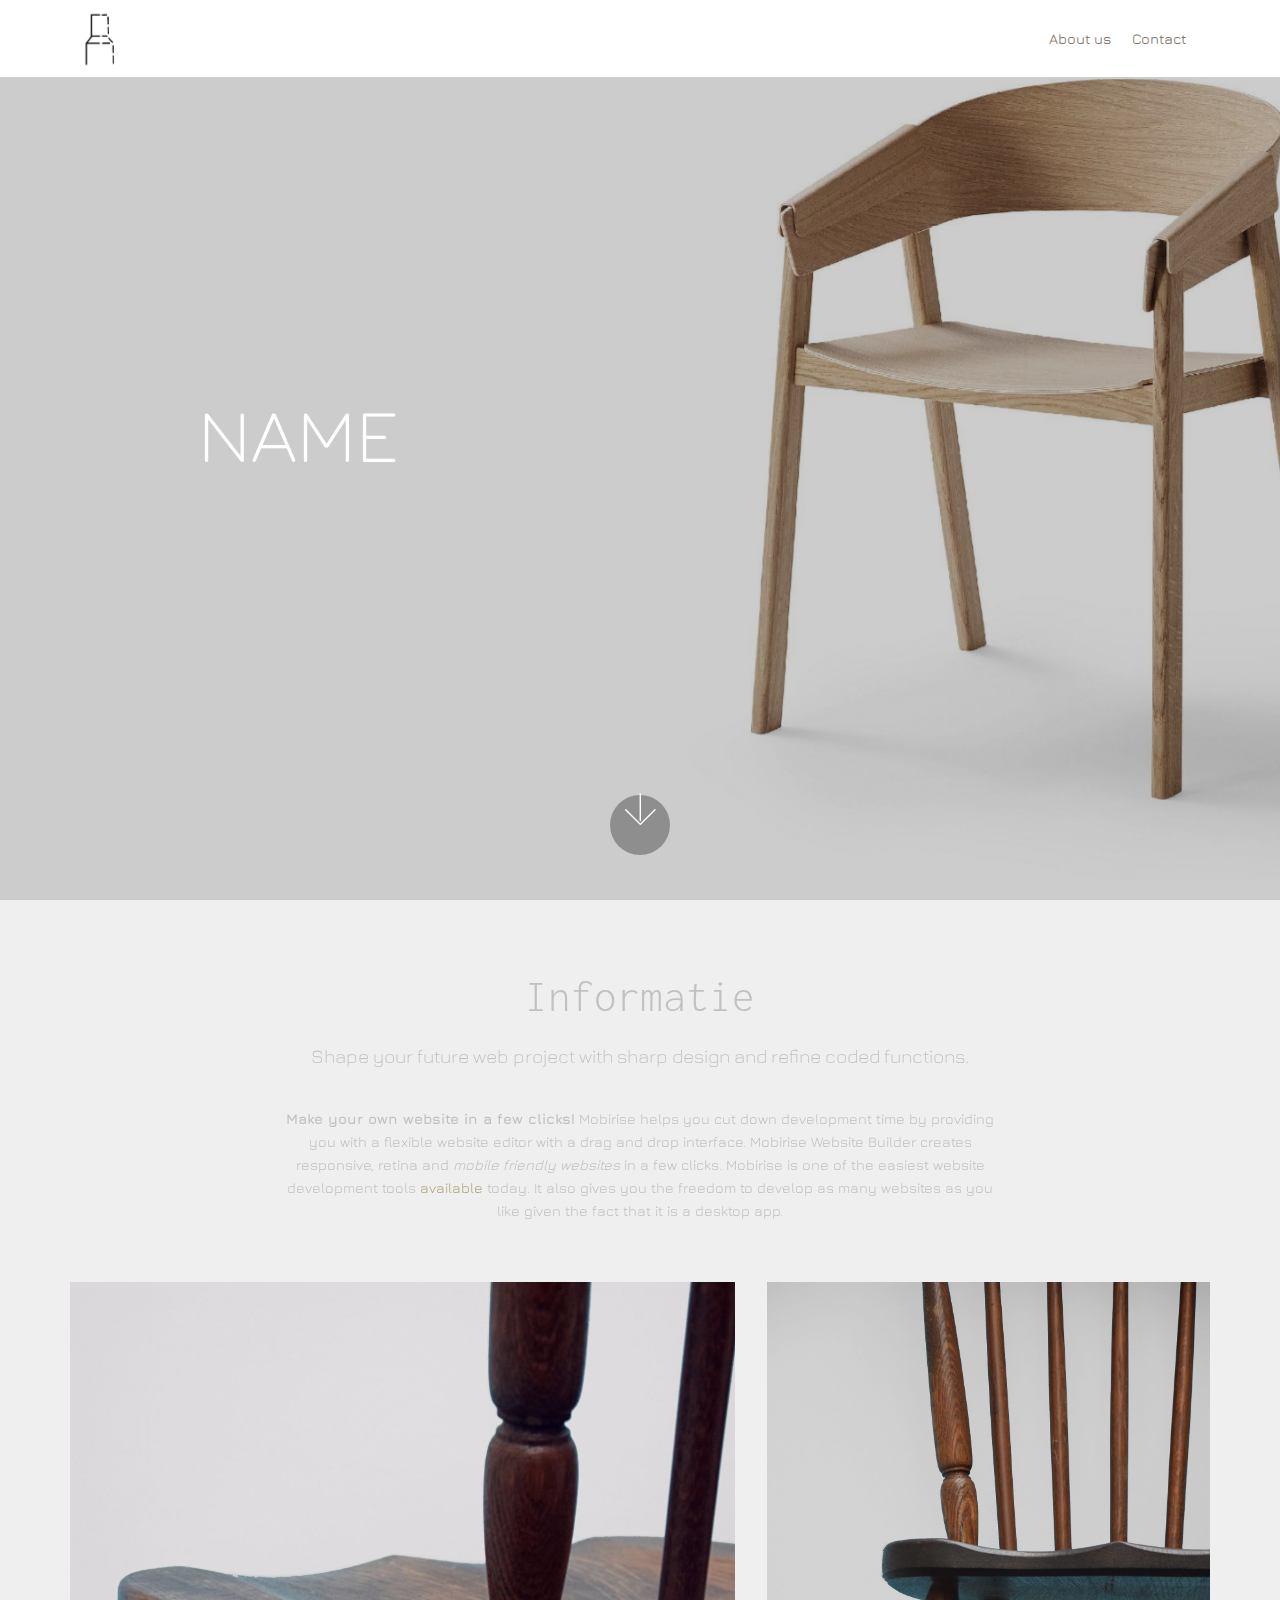
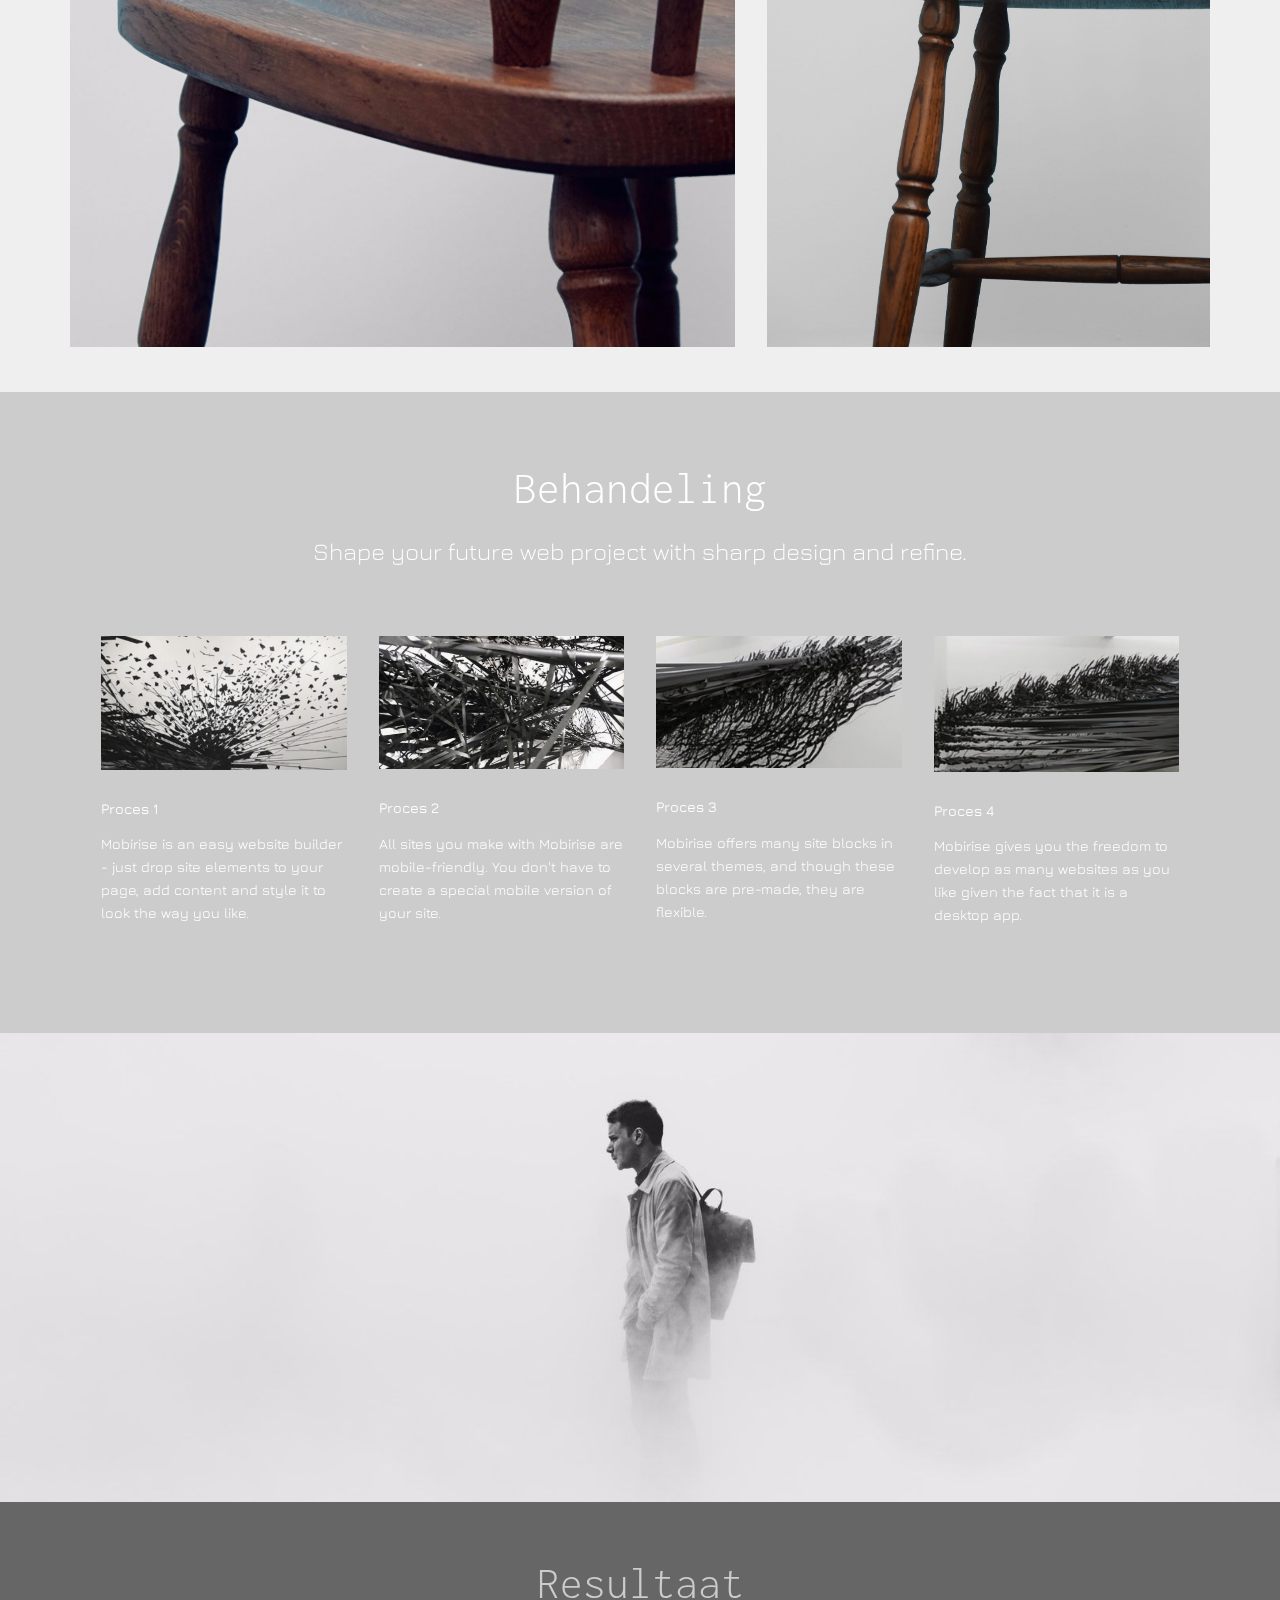
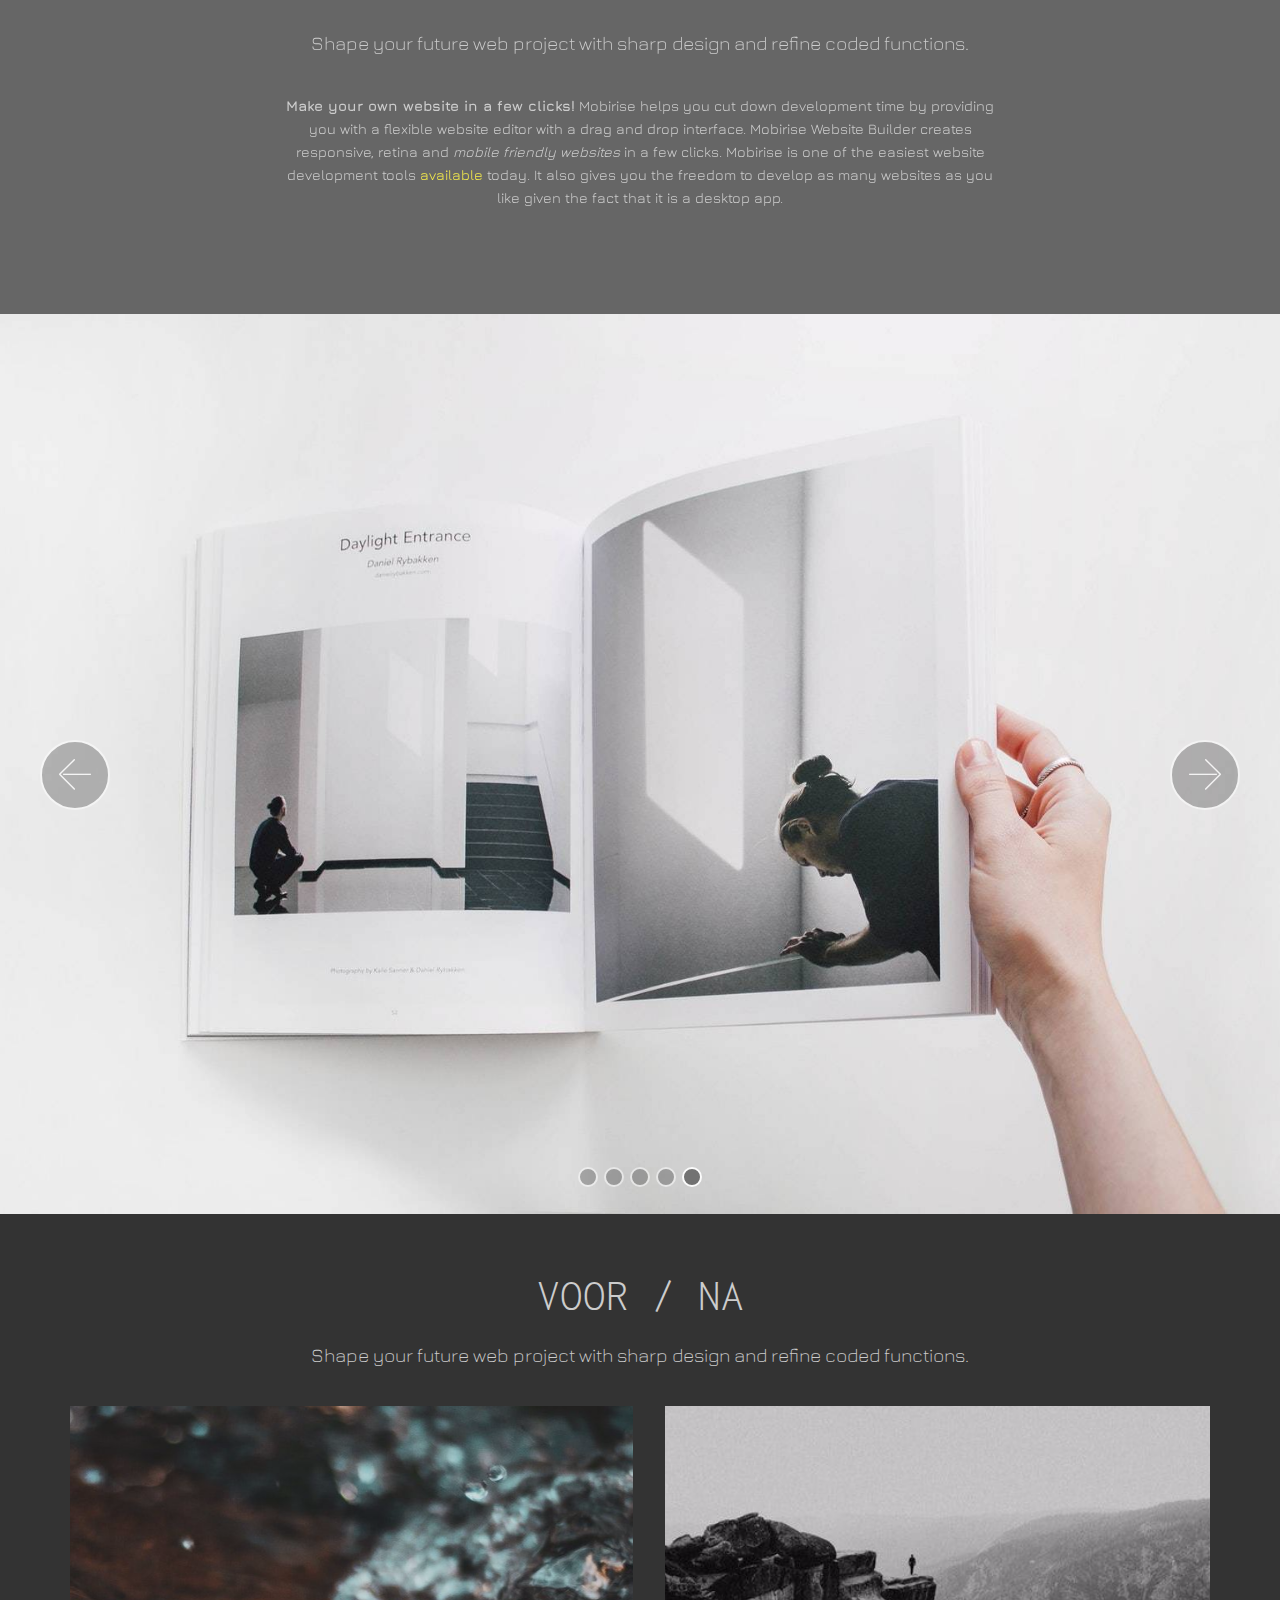
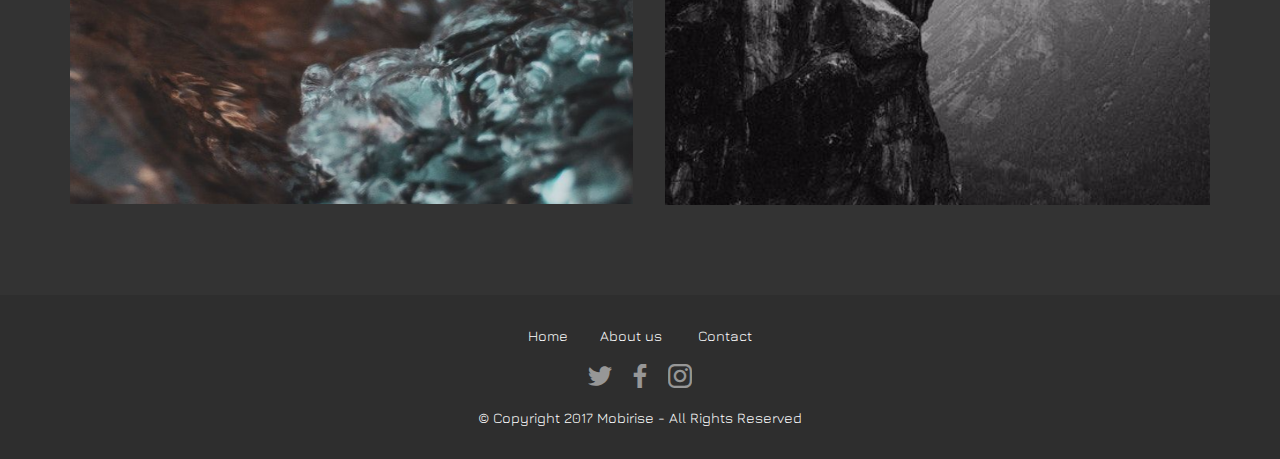
==== commit 22e5c583: "create github pages" ====
--- a/page1.html
+++ b/page1.html
@@ -23,7 +23,7 @@
   
 </head>
 <body>
-<section class="menu cid-qDOmFnj2vt" once="menu" id="menu1-4p" data-rv-view="1642">
+<section class="menu cid-qDOmFnj2vt" once="menu" id="menu1-4p" data-rv-view="239">
 
     
 
@@ -56,7 +56,7 @@
     </nav>
 </section>
 
-<section class="engine"><a href="https://mobirise.co/a">web builder</a></section><section class="header6 cid-qCuf8BgWW0 mbr-fullscreen mbr-parallax-background" id="header6-2y" data-rv-view="1587">
+<section class="engine"><a href="https://mobirise.co/i">how to build a website for free</a></section><section class="header6 cid-qCuf8BgWW0 mbr-fullscreen mbr-parallax-background" id="header6-2y" data-rv-view="178">
 
     
 
@@ -80,7 +80,7 @@
     </div>
 </section>
 
-<section class="mbr-section content4 cid-qCuiafGgSw" id="content4-33" data-rv-view="1590">
+<section class="mbr-section content4 cid-qCuiafGgSw" id="content4-33" data-rv-view="181">
 
     
 
@@ -97,7 +97,7 @@
     </div>
 </section>
 
-<section class="mbr-section article content1 cid-qCuibcetrN" id="content1-34" data-rv-view="1592">
+<section class="mbr-section article content1 cid-qCuibcetrN" id="content1-34" data-rv-view="183">
     
      
 
@@ -110,7 +110,7 @@
     </div>
 </section>
 
-<section class="cid-qCukJWzCNO" id="image4-3c" data-rv-view="1593">
+<section class="cid-qCukJWzCNO" id="image4-3c" data-rv-view="184">
     <!-- Block parameters controls (Blue "Gear" panel) -->
     
     <!-- End block parameters -->
@@ -128,7 +128,7 @@
     </div>
 </section>
 
-<section class="mbr-section content4 cid-qCuj8Gmd1A" id="content4-37" data-rv-view="1595">
+<section class="mbr-section content4 cid-qCuj8Gmd1A" id="content4-37" data-rv-view="186">
 
     
 
@@ -144,7 +144,7 @@
     </div>
 </section>
 
-<section class="features2 cid-qCuiWkPnKq" id="features2-36" data-rv-view="1597">
+<section class="features2 cid-qCuiWkPnKq" id="features2-36" data-rv-view="188">
 
     
 
@@ -207,7 +207,7 @@
     </div>
 </section>
 
-<section class="cid-qCujdMW7GD" id="image2-38" data-rv-view="1600">
+<section class="cid-qCujdMW7GD" id="image2-38" data-rv-view="191">
 
     
 
@@ -219,7 +219,7 @@
     </figure>
 </section>
 
-<section class="mbr-section content4 cid-qCujgf6x4A" id="content4-39" data-rv-view="1602">
+<section class="mbr-section content4 cid-qCujgf6x4A" id="content4-39" data-rv-view="193">
 
     
 
@@ -236,7 +236,7 @@
     </div>
 </section>
 
-<section class="mbr-section article content1 cid-qCujgAC2Se" id="content1-3a" data-rv-view="1604">
+<section class="mbr-section article content1 cid-qCujgAC2Se" id="content1-3a" data-rv-view="195">
     
      
 
@@ -249,15 +249,15 @@
     </div>
 </section>
 
-<section class="carousel slide cid-qCujZ3RCKZ" data-interval="false" id="slider1-3b" data-rv-view="1605">
-
-    
-
-    <div class="full-screen"><div class="mbr-slider slide carousel" data-pause="true" data-keyboard="false" data-ride="false" data-interval="false"><ol class="carousel-indicators"><li data-app-prevent-settings="" data-target="#slider1-3b" data-slide-to="0"></li><li data-app-prevent-settings="" data-target="#slider1-3b" data-slide-to="1"></li><li data-app-prevent-settings="" data-target="#slider1-3b" class=" active" data-slide-to="2"></li></ol><div class="carousel-inner" role="listbox"><div class="carousel-item slider-fullscreen-image" data-bg-video-slide="false" style="background-image: url(assets/images/1.jpg);"><div class="container container-slide"><div class="image_wrapper"><div class="mbr-overlay"></div><img src="assets/images/1.jpg"><div class="carousel-caption justify-content-center"><div class="col-10 align-center"><h2 class="mbr-fonts-style display-1">FULL SCREEN SLIDER</h2><p class="lead mbr-text mbr-fonts-style display-5">Choose from the large selection of latest pre-made blocks - jumbotrons, hero images, parallax scrolling, video backgrounds, hamburger menu, sticky header and more.</p><div class="mbr-section-btn" buttons="0"><a class="btn  btn-success display-4" href="https://mobirise.com">FOR WINDOWS</a> <a class="btn  btn-white-outline display-4" href="https://mobirise.com">FOR MAC</a></div></div></div></div></div></div><div class="carousel-item slider-fullscreen-image" data-bg-video-slide="false" style="background-image: url(assets/images/2.jpg);"><div class="container container-slide"><div class="image_wrapper"><div class="mbr-overlay"></div><img src="assets/images/2.jpg"><div class="carousel-caption justify-content-center"><div class="col-10 align-left"><h2 class="mbr-fonts-style display-1">VIDEO SLIDE</h2><p class="lead mbr-text mbr-fonts-style display-5">Slide with youtube video background and color overlay. Title and text are aligned to the left.</p></div></div></div></div></div><div class="carousel-item slider-fullscreen-image active" data-bg-video-slide="false" style="background-image: url(assets/images/mbr-23-1620x1080.jpg);"><div class="container container-slide"><div class="image_wrapper"><img src="assets/images/mbr-23-1620x1080.jpg"><div class="carousel-caption justify-content-center"><div class="col-10 align-right"></div></div></div></div></div></div><a data-app-prevent-settings="" class="carousel-control carousel-control-prev" role="button" data-slide="prev" href="#slider1-3b"><span aria-hidden="true" class="mbri-left mbr-iconfont"></span><span class="sr-only">Previous</span></a><a data-app-prevent-settings="" class="carousel-control carousel-control-next" role="button" data-slide="next" href="#slider1-3b"><span aria-hidden="true" class="mbri-right mbr-iconfont"></span><span class="sr-only">Next</span></a></div></div>
-
-</section>
-
-<section class="mbr-section content4 cid-qCuowfAZTD" id="content4-3h" data-rv-view="1617">
+<section class="carousel slide cid-qCujZ3RCKZ" data-interval="false" id="slider1-3b" data-rv-view="196">
+
+    
+
+    <div class="full-screen"><div class="mbr-slider slide carousel" data-pause="true" data-keyboard="false" data-ride="false" data-interval="false"><ol class="carousel-indicators"><li data-app-prevent-settings="" data-target="#slider1-3b" data-slide-to="0"></li><li data-app-prevent-settings="" data-target="#slider1-3b" data-slide-to="1"></li><li data-app-prevent-settings="" data-target="#slider1-3b" data-slide-to="2"></li><li data-app-prevent-settings="" data-target="#slider1-3b" data-slide-to="3"></li><li data-app-prevent-settings="" data-target="#slider1-3b" class=" active" data-slide-to="4"></li></ol><div class="carousel-inner" role="listbox"><div class="carousel-item slider-fullscreen-image" data-bg-video-slide="false" style="background-image: url(assets/images/1.jpg);"><div class="container container-slide"><div class="image_wrapper"><div class="mbr-overlay"></div><img src="assets/images/1.jpg"><div class="carousel-caption justify-content-center"><div class="col-10 align-center"><h2 class="mbr-fonts-style display-1">FULL SCREEN SLIDER</h2><p class="lead mbr-text mbr-fonts-style display-5">Choose from the large selection of latest pre-made blocks - jumbotrons, hero images, parallax scrolling, video backgrounds, hamburger menu, sticky header and more.</p><div class="mbr-section-btn" buttons="0"><a class="btn  btn-success display-4" href="https://mobirise.com">FOR WINDOWS</a> <a class="btn  btn-white-outline display-4" href="https://mobirise.com">FOR MAC</a></div></div></div></div></div></div><div class="carousel-item slider-fullscreen-image" data-bg-video-slide="false" style="background-image: url(assets/images/2.jpg);"><div class="container container-slide"><div class="image_wrapper"><div class="mbr-overlay"></div><img src="assets/images/2.jpg"><div class="carousel-caption justify-content-center"><div class="col-10 align-left"><h2 class="mbr-fonts-style display-1">VIDEO SLIDE</h2><p class="lead mbr-text mbr-fonts-style display-5">Slide with youtube video background and color overlay. Title and text are aligned to the left.</p></div></div></div></div></div><div class="carousel-item slider-fullscreen-image" data-bg-video-slide="false" style="background-image: url(assets/images/mbr-23-1620x1080.jpg);"><div class="container container-slide"><div class="image_wrapper"><img src="assets/images/mbr-23-1620x1080.jpg"><div class="carousel-caption justify-content-center"><div class="col-10 align-right"></div></div></div></div></div><div class="carousel-item slider-fullscreen-image" data-bg-video-slide="false" style="background-image: url(assets/images/mbr-23-1620x1080.jpg);"><div class="container container-slide"><div class="image_wrapper"><img src="assets/images/mbr-23-1620x1080.jpg"><div class="carousel-caption justify-content-center"><div class="col-10 align-right"></div></div></div></div></div><div class="carousel-item slider-fullscreen-image active" data-bg-video-slide="false" style="background-image: url(assets/images/mbr-23-1620x1080.jpg);"><div class="container container-slide"><div class="image_wrapper"><img src="assets/images/mbr-23-1620x1080.jpg"><div class="carousel-caption justify-content-center"><div class="col-10 align-right"></div></div></div></div></div></div><a data-app-prevent-settings="" class="carousel-control carousel-control-prev" role="button" data-slide="prev" href="#slider1-3b"><span aria-hidden="true" class="mbri-left mbr-iconfont"></span><span class="sr-only">Previous</span></a><a data-app-prevent-settings="" class="carousel-control carousel-control-next" role="button" data-slide="next" href="#slider1-3b"><span aria-hidden="true" class="mbri-right mbr-iconfont"></span><span class="sr-only">Next</span></a></div></div>
+
+</section>
+
+<section class="mbr-section content4 cid-qCuowfAZTD" id="content4-3h" data-rv-view="214">
 
     
 
@@ -275,7 +275,7 @@
     </div>
 </section>
 
-<section class="cid-qCunkZsHf5" id="image4-3e" data-rv-view="1619">
+<section class="cid-qCunkZsHf5" id="image4-3e" data-rv-view="216">
     <!-- Block parameters controls (Blue "Gear" panel) -->
     
     <!-- End block parameters -->
@@ -293,7 +293,7 @@
     </div>
 </section>
 
-<section once="" class="cid-qDO7mqoYpK" id="footer7-4m" data-rv-view="1621">
+<section once="" class="cid-qDO7mqoYpK" id="footer7-4m" data-rv-view="218">
 
     
 
--- a/assets/mobirise/css/mbr-additional.css
+++ b/assets/mobirise/css/mbr-additional.css
@@ -2482,7 +2482,7 @@
   width: 30px;
   height: 2px;
   border-right: 5px;
-  background-color: #ffffff;
+  background-color: #666666;
 }
 .cid-qDOmFnj2vt button.navbar-toggler .hamburger span:nth-child(1) {
   top: 0;
@@ -3890,7 +3890,7 @@
   width: 30px;
   height: 2px;
   border-right: 5px;
-  background-color: #ffffff;
+  background-color: #666666;
 }
 .cid-qDOmFnj2vt button.navbar-toggler .hamburger span:nth-child(1) {
   top: 0;
@@ -6210,7 +6210,7 @@
   width: 30px;
   height: 2px;
   border-right: 5px;
-  background-color: #ffffff;
+  background-color: #666666;
 }
 .cid-qDOmFnj2vt button.navbar-toggler .hamburger span:nth-child(1) {
   top: 0;
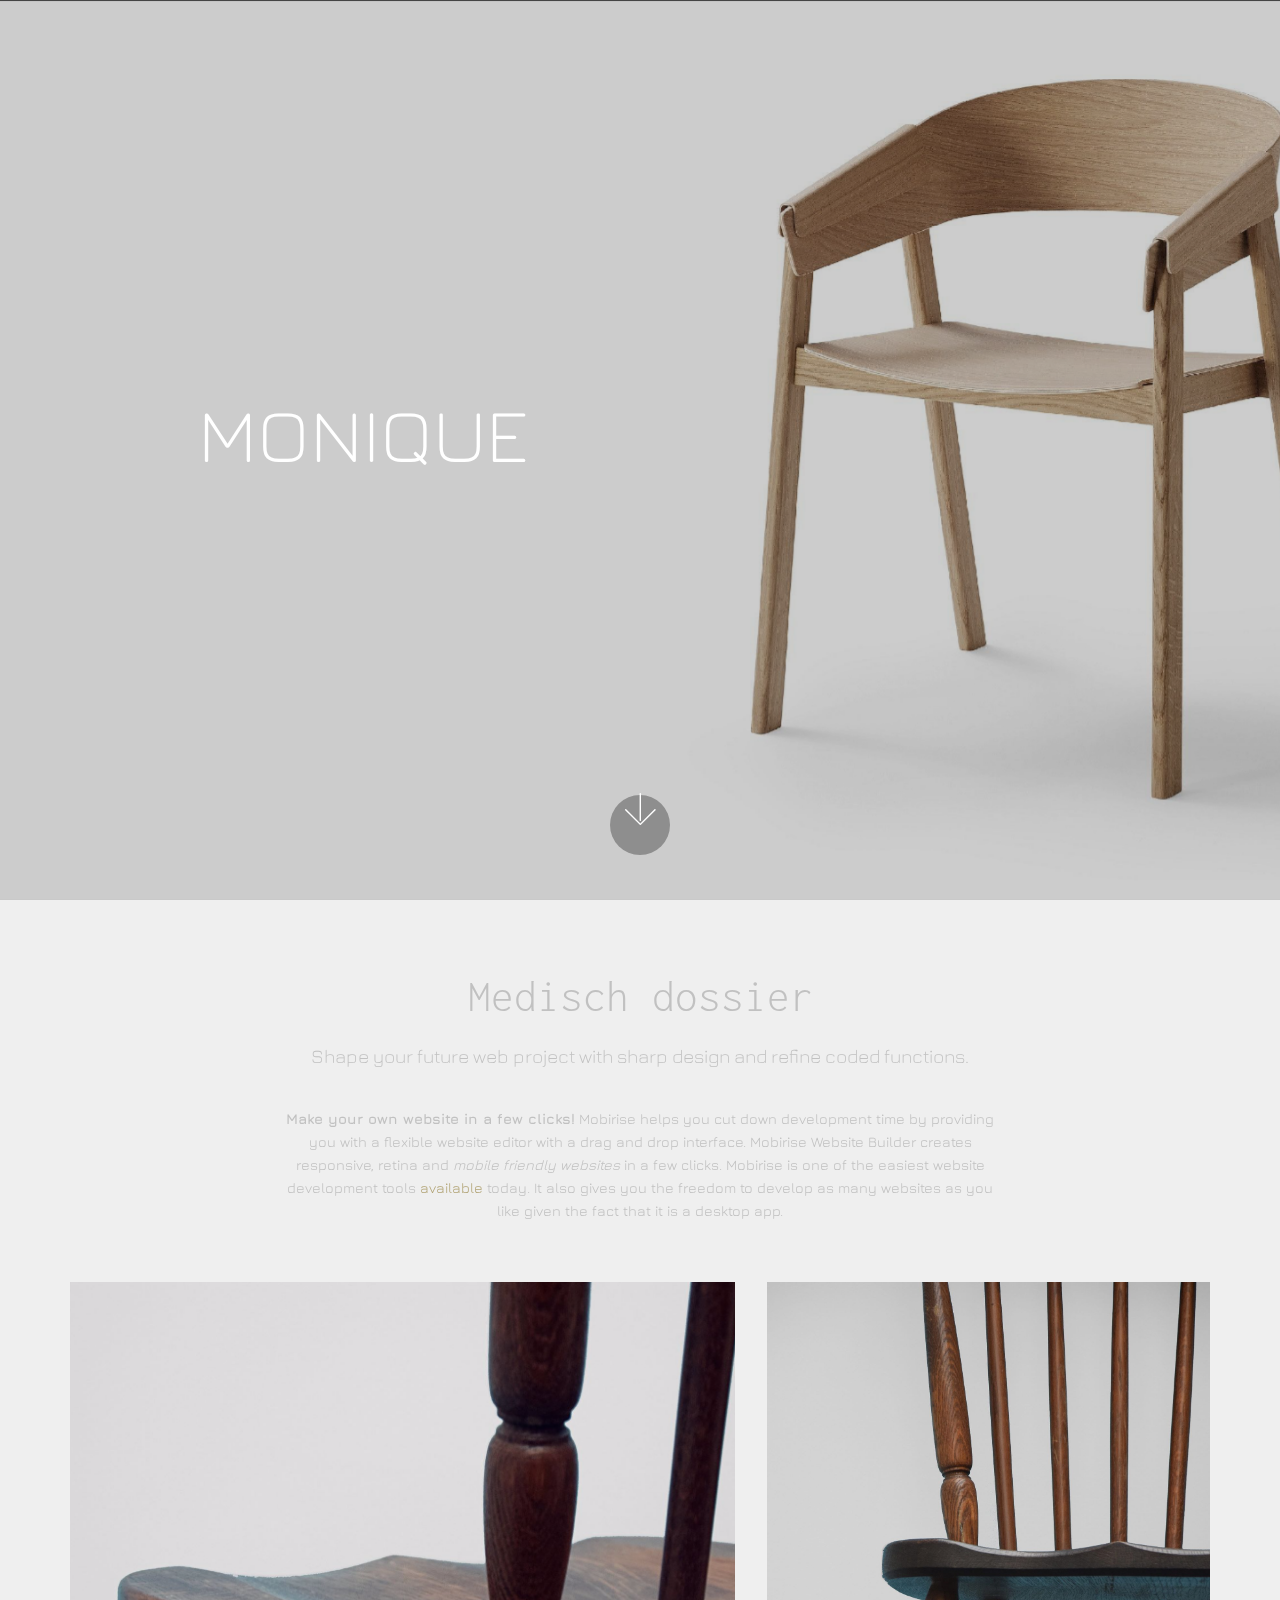
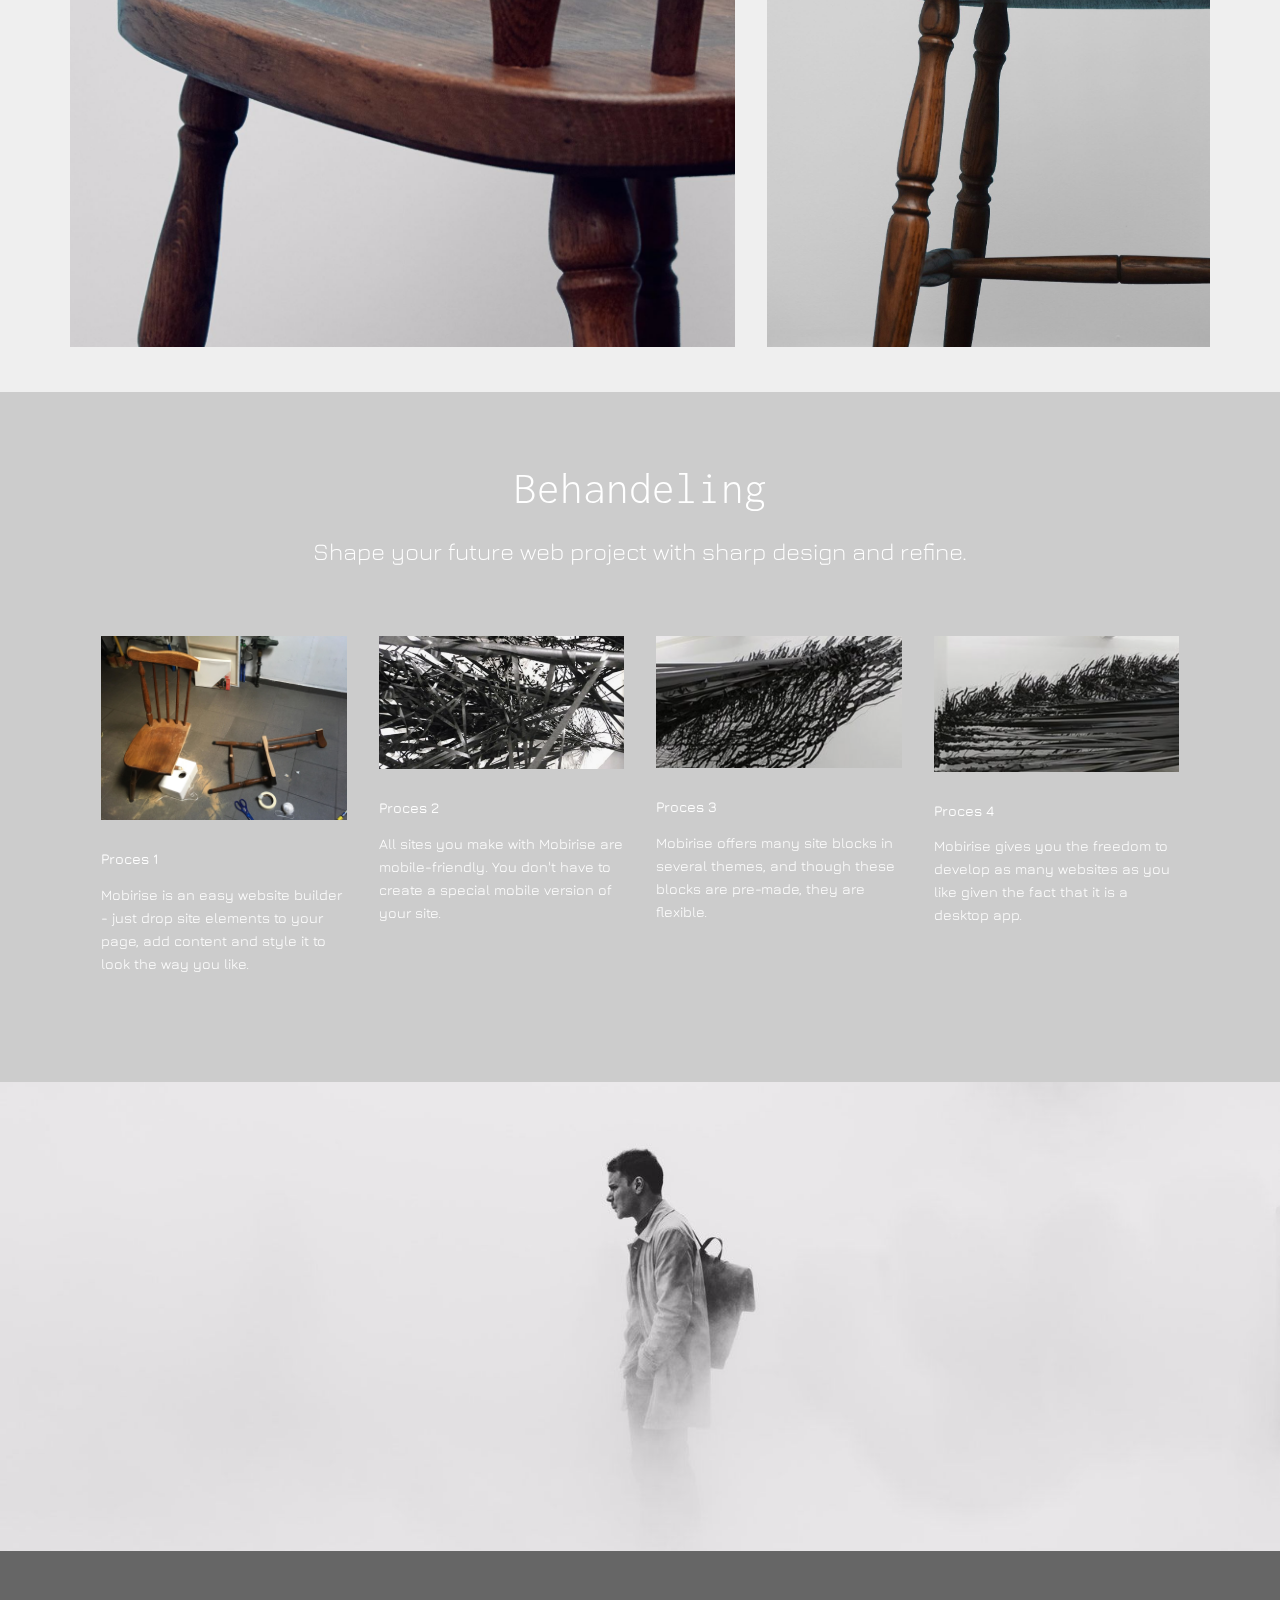
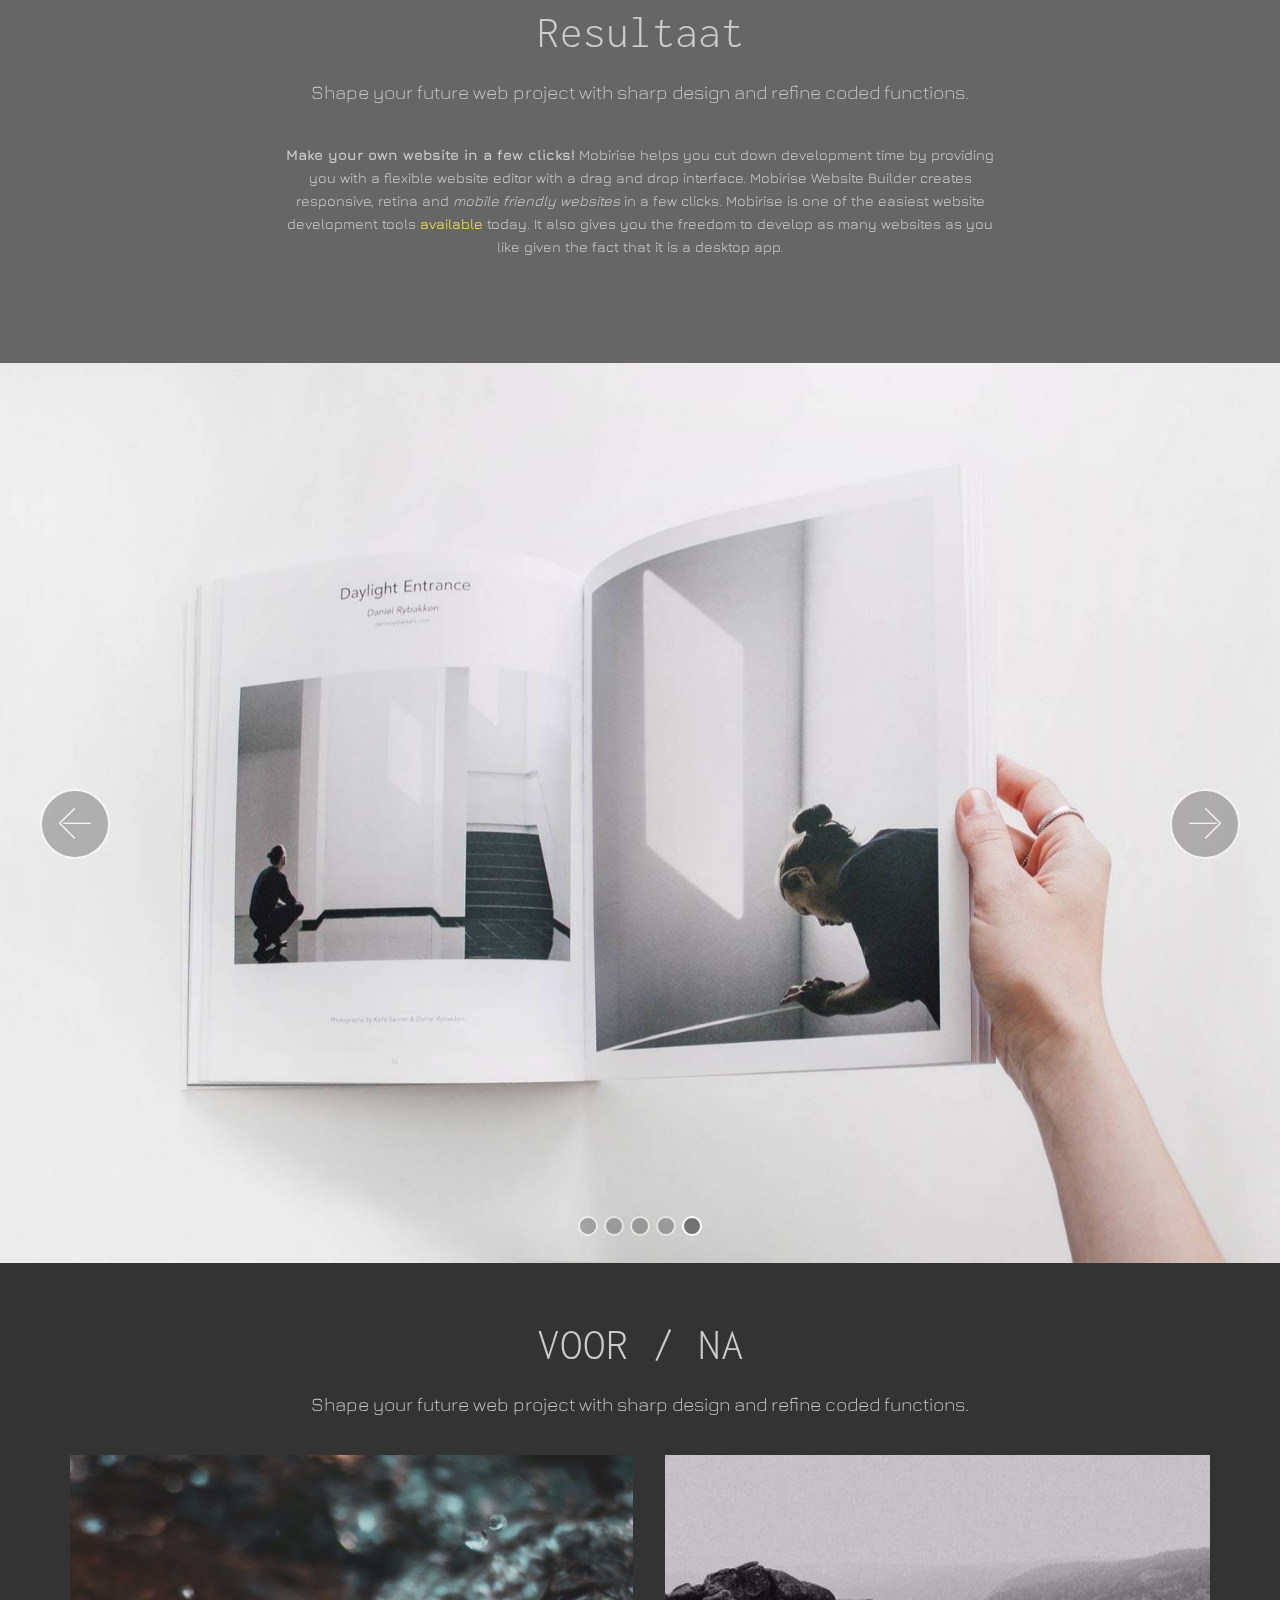
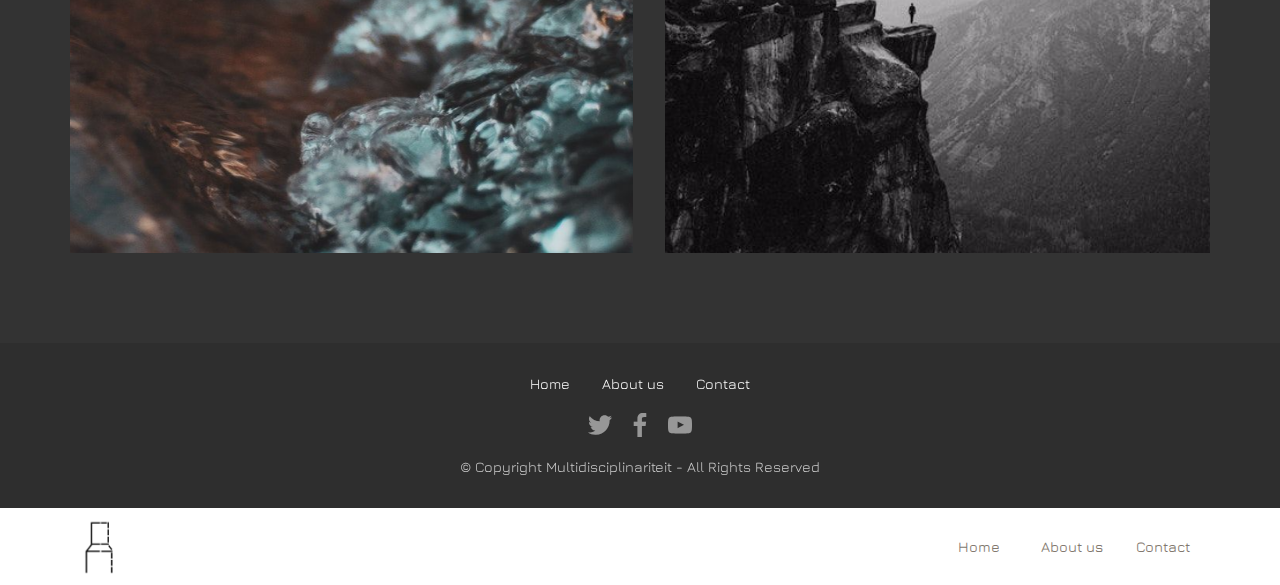
==== commit 249e0f82: "create github pages" ====
--- a/page1.html
+++ b/page1.html
@@ -6,7 +6,7 @@
   <meta http-equiv="X-UA-Compatible" content="IE=edge">
   <meta name="generator" content="Mobirise v4.4.1, mobirise.com">
   <meta name="viewport" content="width=device-width, initial-scale=1">
-  <link rel="shortcut icon" href="assets/images/logo-1448x2048.jpg" type="image/x-icon">
+  <link rel="shortcut icon" href="assets/images/logo-2-1448x2048.jpg" type="image/x-icon">
   <meta name="description" content="Web Page Generator Description">
   <title>Stoel 1</title>
   <link rel="stylesheet" href="assets/web/assets/mobirise-icons/mobirise-icons.css">
@@ -23,40 +23,7 @@
   
 </head>
 <body>
-<section class="menu cid-qDOmFnj2vt" once="menu" id="menu1-4p" data-rv-view="239">
-
-    
-
-    <nav class="navbar navbar-expand beta-menu navbar-dropdown align-items-center navbar-toggleable-sm">
-        <button class="navbar-toggler navbar-toggler-right" type="button" data-toggle="collapse" data-target="#navbarSupportedContent" aria-controls="navbarSupportedContent" aria-expanded="false" aria-label="Toggle navigation">
-            <div class="hamburger">
-                <span></span>
-                <span></span>
-                <span></span>
-                <span></span>
-            </div>
-        </button>
-        <div class="menu-logo">
-            <div class="navbar-brand">
-                <span class="navbar-logo">
-                    <a href="https://mobirise.com">
-                         <img src="assets/images/logo-1448x2048.jpg" alt="Mobirise" title="" media-simple="true" style="height: 3.8rem;">
-                    </a>
-                </span>
-                
-            </div>
-        </div>
-        <div class="collapse navbar-collapse" id="navbarSupportedContent">
-            <ul class="navbar-nav nav-dropdown nav-right" data-app-modern-menu="true"><li class="nav-item">
-                    <a class="nav-link link text-info display-7" href="page5.html">About us</a>
-                </li><li class="nav-item"><a class="nav-link link text-info display-7" href="page7.html">
-                        Contact&nbsp;</a></li></ul>
-            
-        </div>
-    </nav>
-</section>
-
-<section class="engine"><a href="https://mobirise.co/i">how to build a website for free</a></section><section class="header6 cid-qCuf8BgWW0 mbr-fullscreen mbr-parallax-background" id="header6-2y" data-rv-view="178">
+<section class="header6 cid-qCuf8BgWW0 mbr-fullscreen mbr-parallax-background" id="header6-2y" data-rv-view="66">
 
     
 
@@ -67,7 +34,7 @@
         <div class="row justify-content-md-center">
             <div class="mbr-white col-md-10">
                 
-                <p class="mbr-text align-center pb-3 mbr-fonts-style display-1">&nbsp;NAME</p>
+                <p class="mbr-text align-center pb-3 mbr-fonts-style display-1">&nbsp;MONIQUE</p>
                 
             </div>
         </div>
@@ -80,14 +47,14 @@
     </div>
 </section>
 
-<section class="mbr-section content4 cid-qCuiafGgSw" id="content4-33" data-rv-view="181">
+<section class="engine"><a href="https://mobirise.co/q">bootstrap carousel</a></section><section class="mbr-section content4 cid-qCuiafGgSw" id="content4-33" data-rv-view="69">
 
     
 
     <div class="container">
         <div class="media-container-row">
             <div class="title col-12 col-md-8">
-                <h2 class="align-center pb-3 mbr-fonts-style display-2">Informatie</h2>
+                <h2 class="align-center pb-3 mbr-fonts-style display-2">Medisch dossier</h2>
                 <h3 class="mbr-section-subtitle align-center mbr-light mbr-fonts-style display-4">
                     Shape your future web project with sharp design and refine coded functions.
                 </h3>
@@ -97,7 +64,7 @@
     </div>
 </section>
 
-<section class="mbr-section article content1 cid-qCuibcetrN" id="content1-34" data-rv-view="183">
+<section class="mbr-section article content1 cid-qCuibcetrN" id="content1-34" data-rv-view="71">
     
      
 
@@ -110,7 +77,7 @@
     </div>
 </section>
 
-<section class="cid-qCukJWzCNO" id="image4-3c" data-rv-view="184">
+<section class="cid-qCukJWzCNO" id="image4-3c" data-rv-view="72">
     <!-- Block parameters controls (Blue "Gear" panel) -->
     
     <!-- End block parameters -->
@@ -128,7 +95,7 @@
     </div>
 </section>
 
-<section class="mbr-section content4 cid-qCuj8Gmd1A" id="content4-37" data-rv-view="186">
+<section class="mbr-section content4 cid-qCuj8Gmd1A" id="content4-37" data-rv-view="74">
 
     
 
@@ -144,7 +111,7 @@
     </div>
 </section>
 
-<section class="features2 cid-qCuiWkPnKq" id="features2-36" data-rv-view="188">
+<section class="features2 cid-qCuiWkPnKq" id="features2-36" data-rv-view="76">
 
     
 
@@ -155,7 +122,7 @@
             <div class="card p-3 col-12 col-md-6 col-lg-3">
                 <div class="card-wrapper">
                     <div class="card-img">
-                        <img src="assets/images/schermafbeelding-2017-11-23-om-18.01.08-966x538.png" alt="Mobirise" title="" media-simple="true">
+                        <img src="assets/images/mal-3-2048x1536.jpg" alt="Mobirise" title="" media-simple="true">
                     </div>
                     <div class="card-box">
                         <h4 class="card-title pb-3 mbr-fonts-style display-7">Proces 1</h4>
@@ -207,7 +174,7 @@
     </div>
 </section>
 
-<section class="cid-qCujdMW7GD" id="image2-38" data-rv-view="191">
+<section class="cid-qCujdMW7GD" id="image2-38" data-rv-view="79">
 
     
 
@@ -219,7 +186,7 @@
     </figure>
 </section>
 
-<section class="mbr-section content4 cid-qCujgf6x4A" id="content4-39" data-rv-view="193">
+<section class="mbr-section content4 cid-qCujgf6x4A" id="content4-39" data-rv-view="81">
 
     
 
@@ -236,7 +203,7 @@
     </div>
 </section>
 
-<section class="mbr-section article content1 cid-qCujgAC2Se" id="content1-3a" data-rv-view="195">
+<section class="mbr-section article content1 cid-qCujgAC2Se" id="content1-3a" data-rv-view="83">
     
      
 
@@ -249,7 +216,7 @@
     </div>
 </section>
 
-<section class="carousel slide cid-qCujZ3RCKZ" data-interval="false" id="slider1-3b" data-rv-view="196">
+<section class="carousel slide cid-qCujZ3RCKZ" data-interval="false" id="slider1-3b" data-rv-view="84">
 
     
 
@@ -257,7 +224,7 @@
 
 </section>
 
-<section class="mbr-section content4 cid-qCuowfAZTD" id="content4-3h" data-rv-view="214">
+<section class="mbr-section content4 cid-qCuowfAZTD" id="content4-3h" data-rv-view="102">
 
     
 
@@ -275,7 +242,7 @@
     </div>
 </section>
 
-<section class="cid-qCunkZsHf5" id="image4-3e" data-rv-view="216">
+<section class="cid-qCunkZsHf5" id="image4-3e" data-rv-view="104">
     <!-- Block parameters controls (Blue "Gear" panel) -->
     
     <!-- End block parameters -->
@@ -293,7 +260,7 @@
     </div>
 </section>
 
-<section once="" class="cid-qDO7mqoYpK" id="footer7-4m" data-rv-view="218">
+<section once="" class="cid-qDO7mqoYpK" id="footer7-4m" data-rv-view="106">
 
     
 
@@ -308,7 +275,7 @@
                     
                     
                     
-                <li class="foot-menu-item mbr-fonts-style display-7"></li><li class="foot-menu-item mbr-fonts-style display-7">Home</li><li class="foot-menu-item mbr-fonts-style display-7">About us&nbsp;</li><li class="foot-menu-item mbr-fonts-style display-7">Contact</li><li class="foot-menu-item mbr-fonts-style display-7"></li></ul>
+                <li class="foot-menu-item mbr-fonts-style display-7">Home</li><li class="foot-menu-item mbr-fonts-style display-7">About us</li><li class="foot-menu-item mbr-fonts-style display-7">Contact</li></ul>
             </div>
             <div class="row social-row">
                 <div class="social-list align-right pb-2">
@@ -327,18 +294,49 @@
                             <span class="socicon-facebook socicon mbr-iconfont mbr-iconfont-social" media-simple="true"></span>
                         </a>
                     </div><div class="soc-item">
-                        <a href="https://www.facebook.com/pages/Mobirise/1616226671953247" target="_blank">
-                            <span class="mbr-iconfont mbr-iconfont-social socicon-instagram socicon" media-simple="true"></span>
+                        <a href="https://www.youtube.com/c/mobirise" target="_blank">
+                            <span class="socicon-youtube socicon mbr-iconfont mbr-iconfont-social" media-simple="true"></span>
                         </a>
                     </div></div>
             </div>
             <div class="row row-copirayt">
                 <p class="mbr-text mb-0 mbr-fonts-style mbr-white align-center display-7">
-                    © Copyright 2017 Mobirise - All Rights Reserved
+                    © Copyright Multidisciplinariteit - All Rights Reserved
                 </p>
             </div>
         </div>
     </div>
+</section>
+
+<section class="menu cid-qDOmFnj2vt" once="menu" id="menu1-4p" data-rv-view="123">
+
+    
+
+    <nav class="navbar navbar-expand beta-menu navbar-dropdown align-items-center navbar-toggleable-sm">
+        <button class="navbar-toggler navbar-toggler-right" type="button" data-toggle="collapse" data-target="#navbarSupportedContent" aria-controls="navbarSupportedContent" aria-expanded="false" aria-label="Toggle navigation">
+            <div class="hamburger">
+                <span></span>
+                <span></span>
+                <span></span>
+                <span></span>
+            </div>
+        </button>
+        <div class="menu-logo">
+            <div class="navbar-brand">
+                <span class="navbar-logo">
+                    <a href="https://mobirise.com">
+                         <img src="assets/images/logo-2-1448x2048.jpg" alt="Mobirise" title="" media-simple="true" style="height: 3.8rem;">
+                    </a>
+                </span>
+                
+            </div>
+        </div>
+        <div class="collapse navbar-collapse" id="navbarSupportedContent">
+            <ul class="navbar-nav nav-dropdown nav-right" data-app-modern-menu="true"><li class="nav-item"><a class="nav-link link text-info display-7" href="index.html">
+                        Home &nbsp;</a></li><li class="nav-item"><a class="nav-link link text-info display-7" href="page5.html">&nbsp; &nbsp;About us&nbsp;</a></li><li class="nav-item"><a class="nav-link link text-info display-7" href="page7.html">&nbsp; Contact</a></li></ul>
+            
+        </div>
+    </nav>
 </section>
 
 
--- a/assets/mobirise/css/mbr-additional.css
+++ b/assets/mobirise/css/mbr-additional.css
@@ -1662,12 +1662,12 @@
   text-align: center;
 }
 .cid-qCuaCybiSe {
-  padding-top: 60px;
+  padding-top: 105px;
   padding-bottom: 30px;
   background-color: #efefef;
 }
 .cid-qCuaCybiSe .mbr-section-subtitle {
-  color: #767676;
+  color: #666666;
 }
 .cid-qCuaCybiSe H2 {
   color: #767676;
@@ -1785,6 +1785,12 @@
 }
 .cid-qDOg9l4iUn .media-container-row .row-copirayt p {
   width: 100%;
+}
+.cid-qDOg9l4iUn .media-container-row .mbr-text {
+  color: #cccccc;
+}
+.cid-qDOg9l4iUn foot-menu-item {
+  color: #cccccc;
 }
 .cid-qCuf8BgWW0 {
   background-image: url("../../../assets/images/stoelhout2kopie-4-2000x1013.png");
@@ -2319,6 +2325,12 @@
 }
 .cid-qDO7mqoYpK .media-container-row .row-copirayt p {
   width: 100%;
+}
+.cid-qDO7mqoYpK .media-container-row .mbr-text {
+  color: #cccccc;
+}
+.cid-qDO7mqoYpK foot-menu-item {
+  color: #cccccc;
 }
 .cid-qDOmFnj2vt .navbar {
   padding: .5rem 0;
@@ -3127,43 +3139,42 @@
 .cid-qCueas3eAb .team-item .item-caption {
   background: #efefef;
 }
-.cid-qCui0tlq9K {
-  padding-top: 45px;
-  padding-bottom: 0px;
-  background-color: #3c3838;
-}
-@media (max-width: 767px) {
-  .cid-qCui0tlq9K .content {
-    text-align: center;
-  }
-  .cid-qCui0tlq9K .content > div:not(:last-child) {
-    margin-bottom: 2rem;
-  }
-}
-@media (max-width: 767px) {
-  .cid-qCui0tlq9K .media-wrap {
-    margin-bottom: 1rem;
-  }
-}
-.cid-qCui0tlq9K .media-wrap .mbr-iconfont-logo {
-  font-size: 7.5rem;
-  color: #f36;
-}
-.cid-qCui0tlq9K .media-wrap img {
-  height: 6rem;
-}
-@media (max-width: 767px) {
-  .cid-qCui0tlq9K .footer-lower .copyright {
-    margin-bottom: 1rem;
-    text-align: center;
-  }
-}
-.cid-qCui0tlq9K .footer-lower hr {
-  margin: 1rem 0;
-  border-color: #fff;
-  opacity: .05;
-}
-.cid-qCui0tlq9K .footer-lower .social-list {
+.cid-qCueas3eAb H2 {
+  color: #666666;
+}
+.cid-qEteGYi568 {
+  padding-top: 30px;
+  padding-bottom: 30px;
+  background-color: #2e2e2e;
+}
+.cid-qEteGYi568 .row-links {
+  width: 100%;
+  justify-content: center;
+}
+.cid-qEteGYi568 .social-row {
+  width: 100%;
+  justify-content: center;
+}
+.cid-qEteGYi568 .media-container-row {
+  flex-direction: column;
+  justify-content: center;
+  align-items: center;
+}
+.cid-qEteGYi568 .media-container-row .foot-menu {
+  list-style: none;
+  display: flex;
+  justify-content: center;
+  flex-wrap: wrap;
+  padding: 0;
+  margin-bottom: 0;
+}
+.cid-qEteGYi568 .media-container-row .foot-menu li {
+  padding: 0 1rem 1rem 1rem;
+}
+.cid-qEteGYi568 .media-container-row .foot-menu li p {
+  margin: 0;
+}
+.cid-qEteGYi568 .media-container-row .social-list {
   padding-left: 0;
   margin-bottom: 0;
   list-style: none;
@@ -3172,27 +3183,34 @@
   justify-content: flex-end;
   -webkit-justify-content: flex-end;
 }
-.cid-qCui0tlq9K .footer-lower .social-list .mbr-iconfont-social {
-  font-size: 1.3rem;
-  color: #fff;
-}
-.cid-qCui0tlq9K .footer-lower .social-list .soc-item {
+.cid-qEteGYi568 .media-container-row .social-list .mbr-iconfont-social {
+  font-size: 1.5rem;
+  color: #ffffff;
+}
+.cid-qEteGYi568 .media-container-row .social-list .soc-item {
   margin: 0 .5rem;
 }
-.cid-qCui0tlq9K .footer-lower .social-list a {
+.cid-qEteGYi568 .media-container-row .social-list a {
   margin: 0;
   opacity: .5;
   -webkit-transition: .2s linear;
   transition: .2s linear;
 }
-.cid-qCui0tlq9K .footer-lower .social-list a:hover {
+.cid-qEteGYi568 .media-container-row .social-list a:hover {
   opacity: 1;
 }
 @media (max-width: 767px) {
-  .cid-qCui0tlq9K .footer-lower .social-list {
+  .cid-qEteGYi568 .media-container-row .social-list {
     justify-content: center;
     -webkit-justify-content: center;
   }
+}
+.cid-qEteGYi568 .media-container-row .row-copirayt {
+  word-break: break-word;
+  width: 100%;
+}
+.cid-qEteGYi568 .media-container-row .row-copirayt p {
+  width: 100%;
 }
 .cid-qCuf8BgWW0 {
   background-image: url("../../../assets/images/stoelhout2kopie-4-2000x1013.png");
@@ -3727,6 +3745,12 @@
 }
 .cid-qDO7mqoYpK .media-container-row .row-copirayt p {
   width: 100%;
+}
+.cid-qDO7mqoYpK .media-container-row .mbr-text {
+  color: #cccccc;
+}
+.cid-qDO7mqoYpK foot-menu-item {
+  color: #cccccc;
 }
 .cid-qDOmFnj2vt .navbar {
   padding: .5rem 0;
@@ -4647,6 +4671,12 @@
 .cid-qDO7mqoYpK .media-container-row .row-copirayt p {
   width: 100%;
 }
+.cid-qDO7mqoYpK .media-container-row .mbr-text {
+  color: #cccccc;
+}
+.cid-qDO7mqoYpK foot-menu-item {
+  color: #cccccc;
+}
 .cid-qDOmFnj2vt .navbar {
   padding: .5rem 0;
   background: #ffffff;
@@ -5496,25 +5526,25 @@
     padding: 0 0 2rem 0 !important;
   }
 }
-.cid-qDO7mqoYpK {
+.cid-qEtamv8Olf {
   padding-top: 30px;
   padding-bottom: 30px;
   background-color: #2e2e2e;
 }
-.cid-qDO7mqoYpK .row-links {
+.cid-qEtamv8Olf .row-links {
   width: 100%;
   justify-content: center;
 }
-.cid-qDO7mqoYpK .social-row {
+.cid-qEtamv8Olf .social-row {
   width: 100%;
   justify-content: center;
 }
-.cid-qDO7mqoYpK .media-container-row {
+.cid-qEtamv8Olf .media-container-row {
   flex-direction: column;
   justify-content: center;
   align-items: center;
 }
-.cid-qDO7mqoYpK .media-container-row .foot-menu {
+.cid-qEtamv8Olf .media-container-row .foot-menu {
   list-style: none;
   display: flex;
   justify-content: center;
@@ -5522,13 +5552,13 @@
   padding: 0;
   margin-bottom: 0;
 }
-.cid-qDO7mqoYpK .media-container-row .foot-menu li {
+.cid-qEtamv8Olf .media-container-row .foot-menu li {
   padding: 0 1rem 1rem 1rem;
 }
-.cid-qDO7mqoYpK .media-container-row .foot-menu li p {
+.cid-qEtamv8Olf .media-container-row .foot-menu li p {
   margin: 0;
 }
-.cid-qDO7mqoYpK .media-container-row .social-list {
+.cid-qEtamv8Olf .media-container-row .social-list {
   padding-left: 0;
   margin-bottom: 0;
   list-style: none;
@@ -5537,34 +5567,40 @@
   justify-content: flex-end;
   -webkit-justify-content: flex-end;
 }
-.cid-qDO7mqoYpK .media-container-row .social-list .mbr-iconfont-social {
+.cid-qEtamv8Olf .media-container-row .social-list .mbr-iconfont-social {
   font-size: 1.5rem;
   color: #ffffff;
 }
-.cid-qDO7mqoYpK .media-container-row .social-list .soc-item {
+.cid-qEtamv8Olf .media-container-row .social-list .soc-item {
   margin: 0 .5rem;
 }
-.cid-qDO7mqoYpK .media-container-row .social-list a {
+.cid-qEtamv8Olf .media-container-row .social-list a {
   margin: 0;
   opacity: .5;
   -webkit-transition: .2s linear;
   transition: .2s linear;
 }
-.cid-qDO7mqoYpK .media-container-row .social-list a:hover {
+.cid-qEtamv8Olf .media-container-row .social-list a:hover {
   opacity: 1;
 }
 @media (max-width: 767px) {
-  .cid-qDO7mqoYpK .media-container-row .social-list {
+  .cid-qEtamv8Olf .media-container-row .social-list {
     justify-content: center;
     -webkit-justify-content: center;
   }
 }
-.cid-qDO7mqoYpK .media-container-row .row-copirayt {
+.cid-qEtamv8Olf .media-container-row .row-copirayt {
   word-break: break-word;
   width: 100%;
 }
-.cid-qDO7mqoYpK .media-container-row .row-copirayt p {
-  width: 100%;
+.cid-qEtamv8Olf .media-container-row .row-copirayt p {
+  width: 100%;
+}
+.cid-qEtamv8Olf .media-container-row .mbr-text {
+  color: #cccccc;
+}
+.cid-qEtamv8Olf foot-menu-item {
+  color: #cccccc;
 }
 .cid-qDOmFnj2vt .navbar {
   padding: .5rem 0;
@@ -5952,7 +5988,7 @@
   flex-basis: auto;
 }
 .cid-qDRyEMpeHw {
-  padding-top: 90px;
+  padding-top: 120px;
   padding-bottom: 90px;
   background-color: #efefef;
 }
@@ -5977,6 +6013,9 @@
 .cid-qDRyEMpeHw .input-group-btn {
   display: block;
   text-align: center;
+}
+.cid-qDRyEMpeHw H2 {
+  color: #666666;
 }
 .cid-qDO7mqoYpK {
   padding-top: 30px;
@@ -6047,6 +6086,12 @@
 }
 .cid-qDO7mqoYpK .media-container-row .row-copirayt p {
   width: 100%;
+}
+.cid-qDO7mqoYpK .media-container-row .mbr-text {
+  color: #cccccc;
+}
+.cid-qDO7mqoYpK foot-menu-item {
+  color: #cccccc;
 }
 .cid-qDOmFnj2vt .navbar {
   padding: .5rem 0;
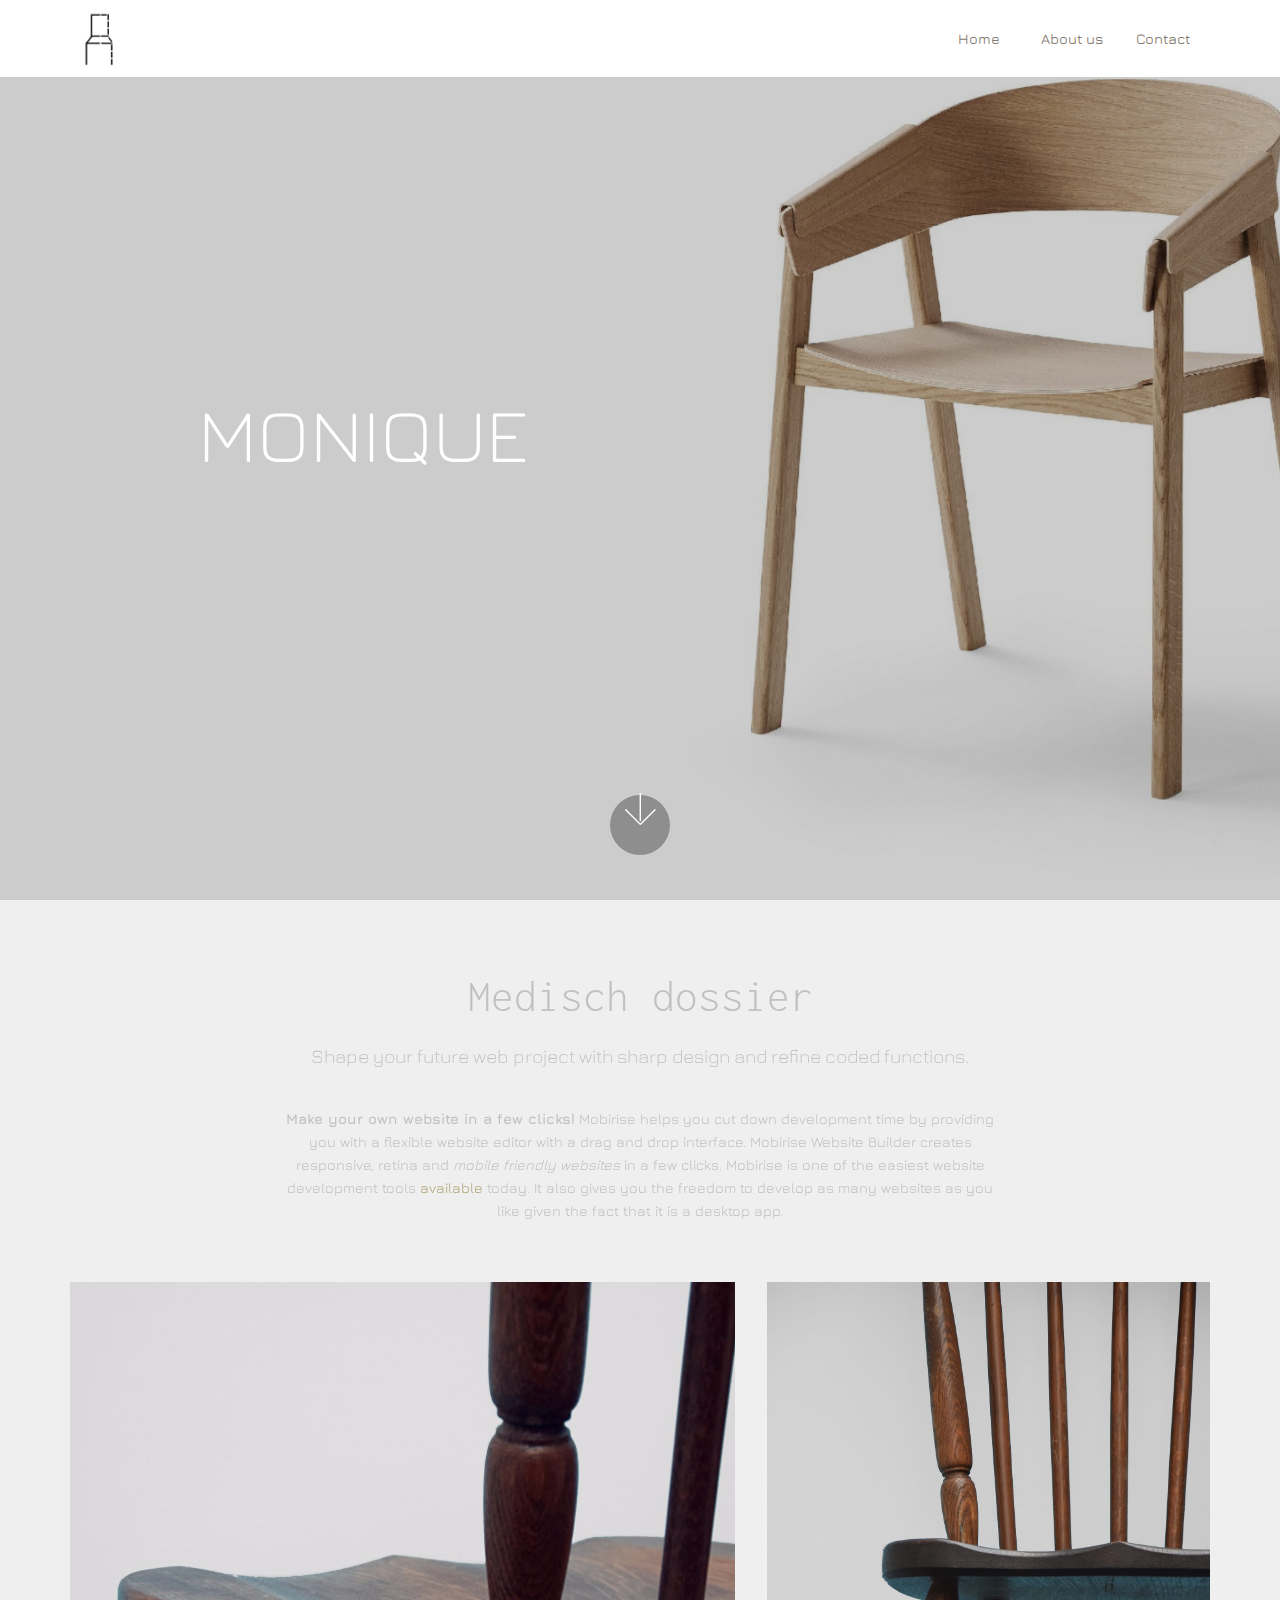
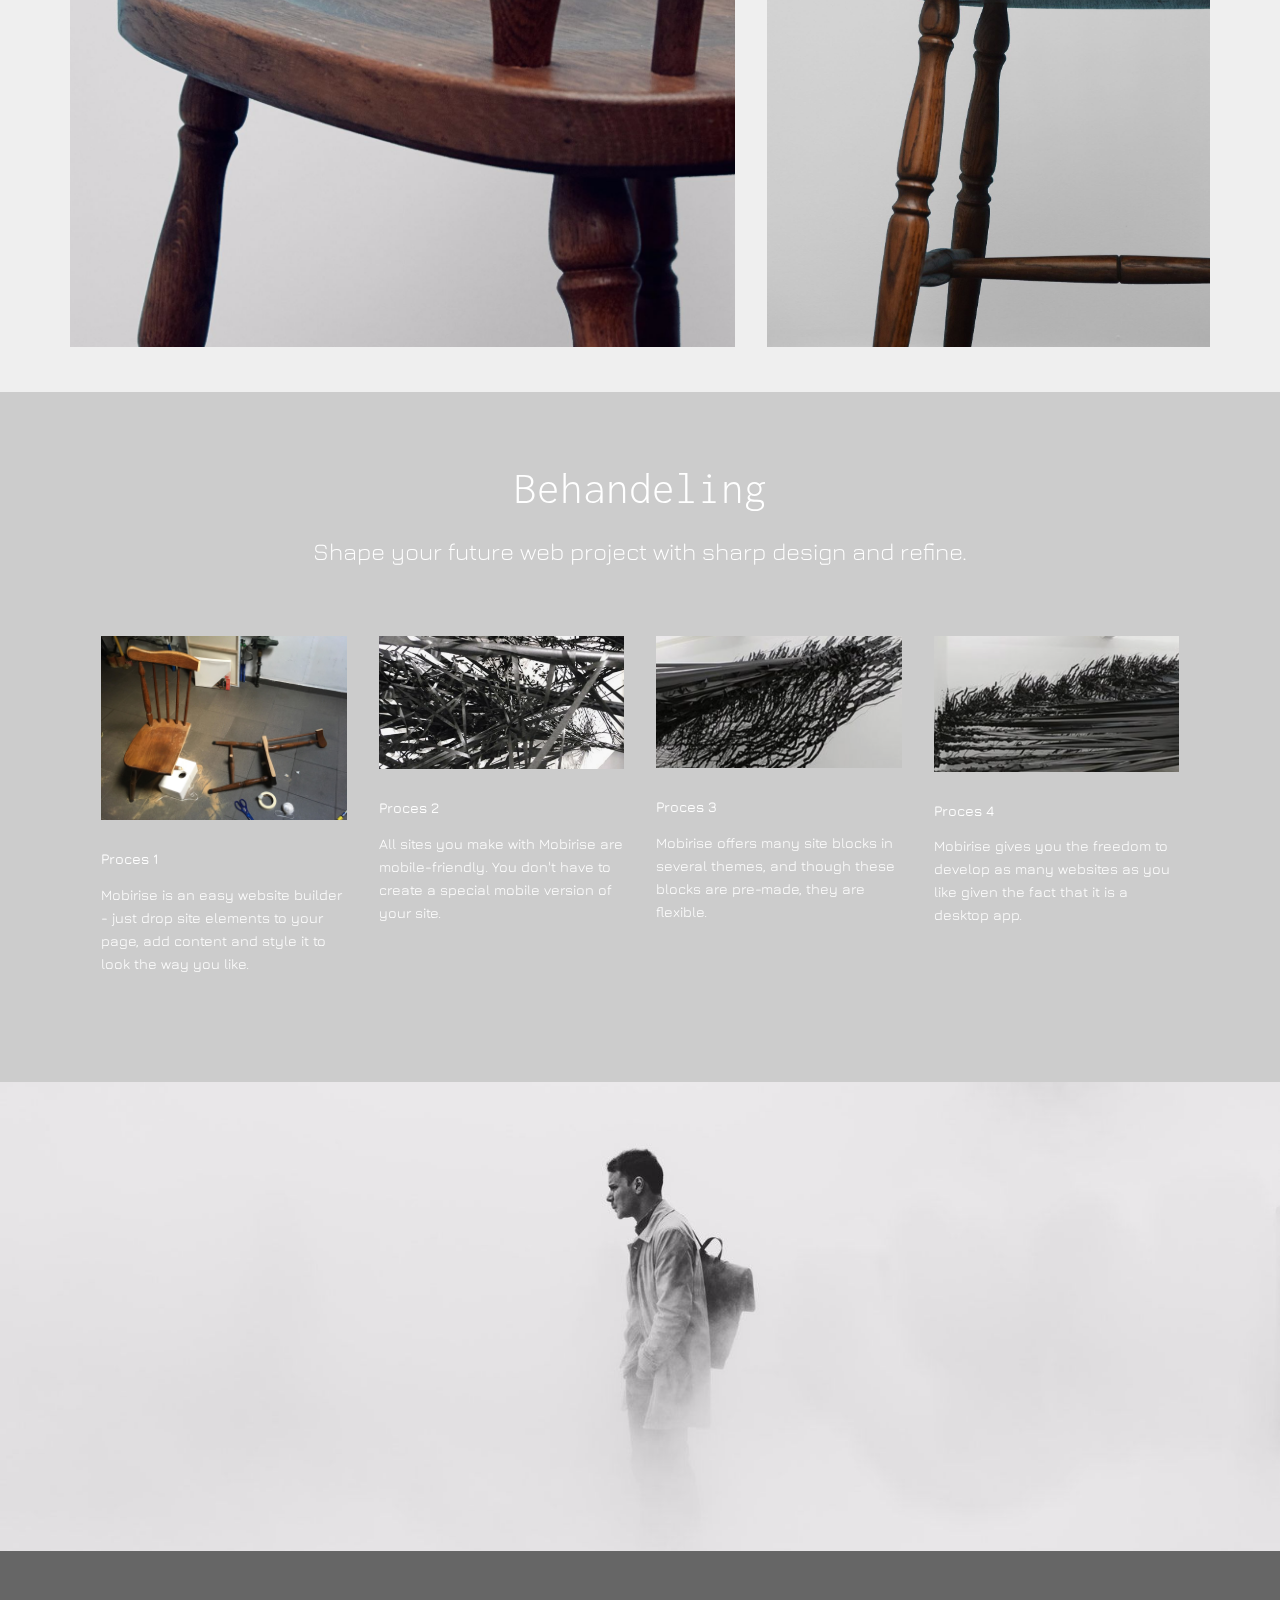
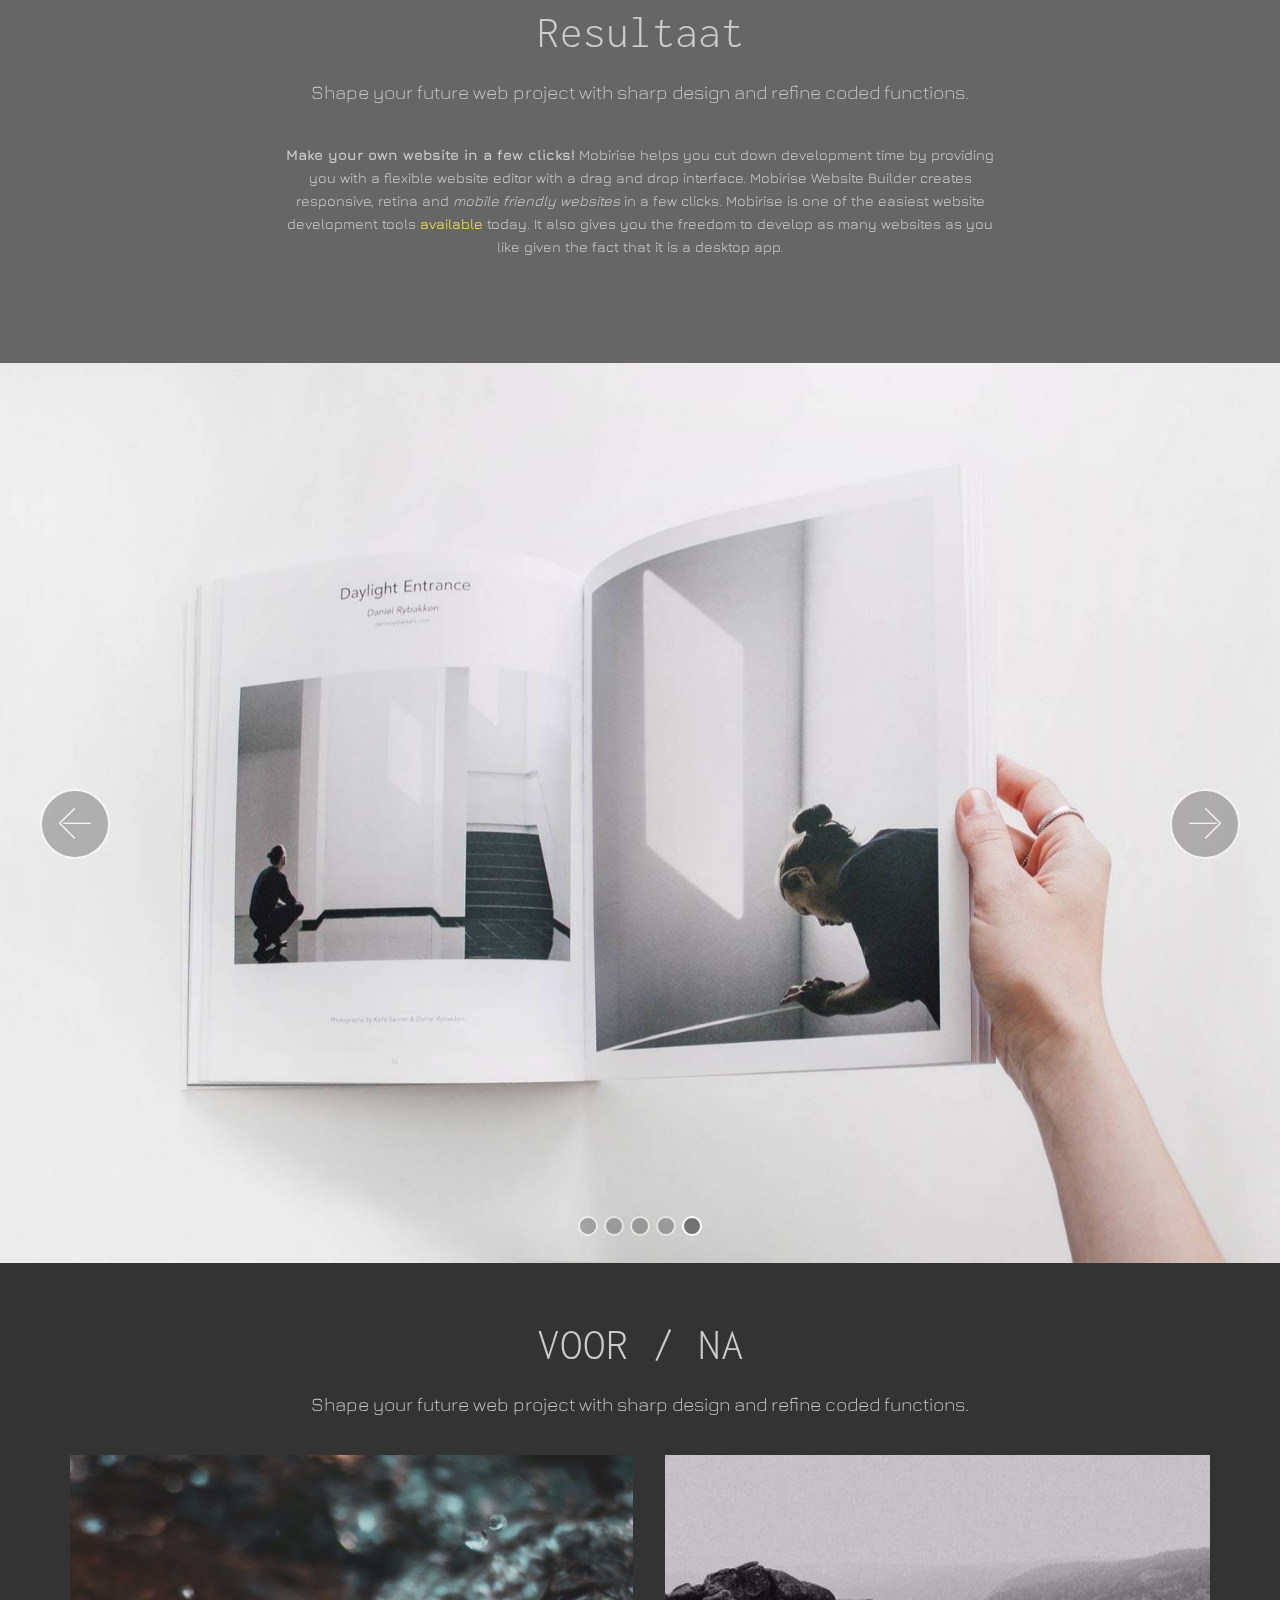
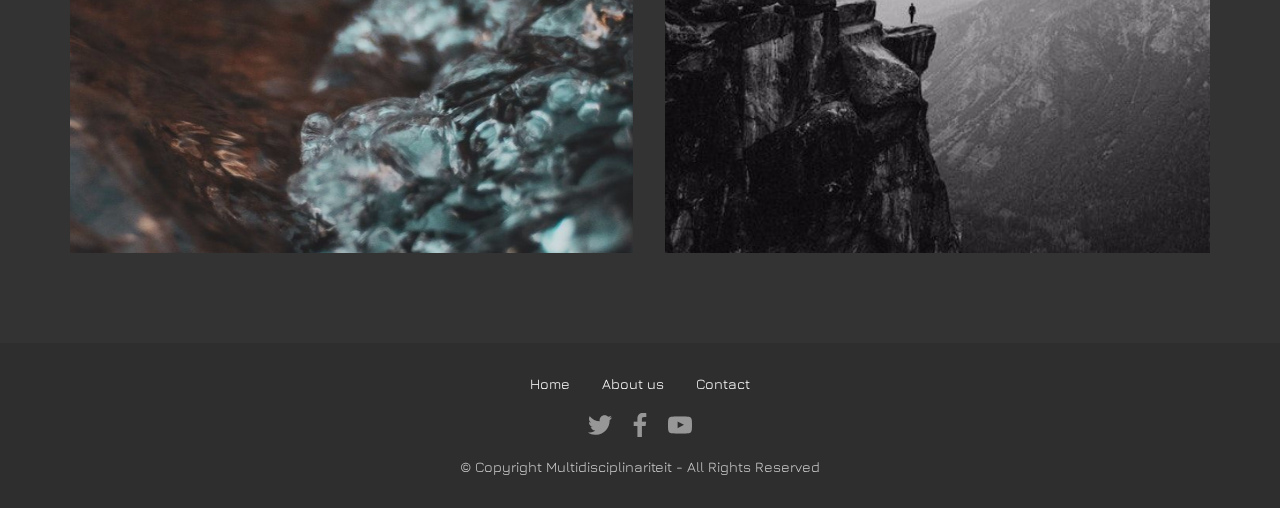
==== commit 28308145: "create github pages" ====
--- a/page1.html
+++ b/page1.html
@@ -23,7 +23,38 @@
   
 </head>
 <body>
-<section class="header6 cid-qCuf8BgWW0 mbr-fullscreen mbr-parallax-background" id="header6-2y" data-rv-view="66">
+<section class="menu cid-qDOmFnj2vt" once="menu" id="menu1-4p" data-rv-view="449">
+
+    
+
+    <nav class="navbar navbar-expand beta-menu navbar-dropdown align-items-center navbar-toggleable-sm">
+        <button class="navbar-toggler navbar-toggler-right" type="button" data-toggle="collapse" data-target="#navbarSupportedContent" aria-controls="navbarSupportedContent" aria-expanded="false" aria-label="Toggle navigation">
+            <div class="hamburger">
+                <span></span>
+                <span></span>
+                <span></span>
+                <span></span>
+            </div>
+        </button>
+        <div class="menu-logo">
+            <div class="navbar-brand">
+                <span class="navbar-logo">
+                    <a href="https://mobirise.com">
+                         <img src="assets/images/logo-2-1448x2048.jpg" alt="Mobirise" title="" media-simple="true" style="height: 3.8rem;">
+                    </a>
+                </span>
+                
+            </div>
+        </div>
+        <div class="collapse navbar-collapse" id="navbarSupportedContent">
+            <ul class="navbar-nav nav-dropdown nav-right" data-app-modern-menu="true"><li class="nav-item"><a class="nav-link link text-info display-7" href="index.html">
+                        Home &nbsp;</a></li><li class="nav-item"><a class="nav-link link text-info display-7" href="page5.html">&nbsp; &nbsp;About us&nbsp;</a></li><li class="nav-item"><a class="nav-link link text-info display-7" href="page7.html">&nbsp; Contact</a></li></ul>
+            
+        </div>
+    </nav>
+</section>
+
+<section class="engine"><a href="https://mobirise.co/i">build your own website for free</a></section><section class="header6 cid-qCuf8BgWW0 mbr-fullscreen mbr-parallax-background" id="header6-2y" data-rv-view="392">
 
     
 
@@ -47,7 +78,7 @@
     </div>
 </section>
 
-<section class="engine"><a href="https://mobirise.co/q">bootstrap carousel</a></section><section class="mbr-section content4 cid-qCuiafGgSw" id="content4-33" data-rv-view="69">
+<section class="mbr-section content4 cid-qCuiafGgSw" id="content4-33" data-rv-view="395">
 
     
 
@@ -64,7 +95,7 @@
     </div>
 </section>
 
-<section class="mbr-section article content1 cid-qCuibcetrN" id="content1-34" data-rv-view="71">
+<section class="mbr-section article content1 cid-qCuibcetrN" id="content1-34" data-rv-view="397">
     
      
 
@@ -77,7 +108,7 @@
     </div>
 </section>
 
-<section class="cid-qCukJWzCNO" id="image4-3c" data-rv-view="72">
+<section class="cid-qCukJWzCNO" id="image4-3c" data-rv-view="398">
     <!-- Block parameters controls (Blue "Gear" panel) -->
     
     <!-- End block parameters -->
@@ -95,7 +126,7 @@
     </div>
 </section>
 
-<section class="mbr-section content4 cid-qCuj8Gmd1A" id="content4-37" data-rv-view="74">
+<section class="mbr-section content4 cid-qCuj8Gmd1A" id="content4-37" data-rv-view="400">
 
     
 
@@ -111,7 +142,7 @@
     </div>
 </section>
 
-<section class="features2 cid-qCuiWkPnKq" id="features2-36" data-rv-view="76">
+<section class="features2 cid-qCuiWkPnKq" id="features2-36" data-rv-view="402">
 
     
 
@@ -174,7 +205,7 @@
     </div>
 </section>
 
-<section class="cid-qCujdMW7GD" id="image2-38" data-rv-view="79">
+<section class="cid-qCujdMW7GD" id="image2-38" data-rv-view="405">
 
     
 
@@ -186,7 +217,7 @@
     </figure>
 </section>
 
-<section class="mbr-section content4 cid-qCujgf6x4A" id="content4-39" data-rv-view="81">
+<section class="mbr-section content4 cid-qCujgf6x4A" id="content4-39" data-rv-view="407">
 
     
 
@@ -203,7 +234,7 @@
     </div>
 </section>
 
-<section class="mbr-section article content1 cid-qCujgAC2Se" id="content1-3a" data-rv-view="83">
+<section class="mbr-section article content1 cid-qCujgAC2Se" id="content1-3a" data-rv-view="409">
     
      
 
@@ -216,7 +247,7 @@
     </div>
 </section>
 
-<section class="carousel slide cid-qCujZ3RCKZ" data-interval="false" id="slider1-3b" data-rv-view="84">
+<section class="carousel slide cid-qCujZ3RCKZ" data-interval="false" id="slider1-3b" data-rv-view="410">
 
     
 
@@ -224,7 +255,7 @@
 
 </section>
 
-<section class="mbr-section content4 cid-qCuowfAZTD" id="content4-3h" data-rv-view="102">
+<section class="mbr-section content4 cid-qCuowfAZTD" id="content4-3h" data-rv-view="428">
 
     
 
@@ -242,7 +273,7 @@
     </div>
 </section>
 
-<section class="cid-qCunkZsHf5" id="image4-3e" data-rv-view="104">
+<section class="cid-qCunkZsHf5" id="image4-3e" data-rv-view="430">
     <!-- Block parameters controls (Blue "Gear" panel) -->
     
     <!-- End block parameters -->
@@ -260,7 +291,7 @@
     </div>
 </section>
 
-<section once="" class="cid-qDO7mqoYpK" id="footer7-4m" data-rv-view="106">
+<section once="" class="cid-qDO7mqoYpK" id="footer7-4m" data-rv-view="432">
 
     
 
@@ -308,37 +339,6 @@
     </div>
 </section>
 
-<section class="menu cid-qDOmFnj2vt" once="menu" id="menu1-4p" data-rv-view="123">
-
-    
-
-    <nav class="navbar navbar-expand beta-menu navbar-dropdown align-items-center navbar-toggleable-sm">
-        <button class="navbar-toggler navbar-toggler-right" type="button" data-toggle="collapse" data-target="#navbarSupportedContent" aria-controls="navbarSupportedContent" aria-expanded="false" aria-label="Toggle navigation">
-            <div class="hamburger">
-                <span></span>
-                <span></span>
-                <span></span>
-                <span></span>
-            </div>
-        </button>
-        <div class="menu-logo">
-            <div class="navbar-brand">
-                <span class="navbar-logo">
-                    <a href="https://mobirise.com">
-                         <img src="assets/images/logo-2-1448x2048.jpg" alt="Mobirise" title="" media-simple="true" style="height: 3.8rem;">
-                    </a>
-                </span>
-                
-            </div>
-        </div>
-        <div class="collapse navbar-collapse" id="navbarSupportedContent">
-            <ul class="navbar-nav nav-dropdown nav-right" data-app-modern-menu="true"><li class="nav-item"><a class="nav-link link text-info display-7" href="index.html">
-                        Home &nbsp;</a></li><li class="nav-item"><a class="nav-link link text-info display-7" href="page5.html">&nbsp; &nbsp;About us&nbsp;</a></li><li class="nav-item"><a class="nav-link link text-info display-7" href="page7.html">&nbsp; Contact</a></li></ul>
-            
-        </div>
-    </nav>
-</section>
-
 
   <script src="assets/web/assets/jquery/jquery.min.js"></script>
   <script src="assets/popper/popper.min.js"></script>
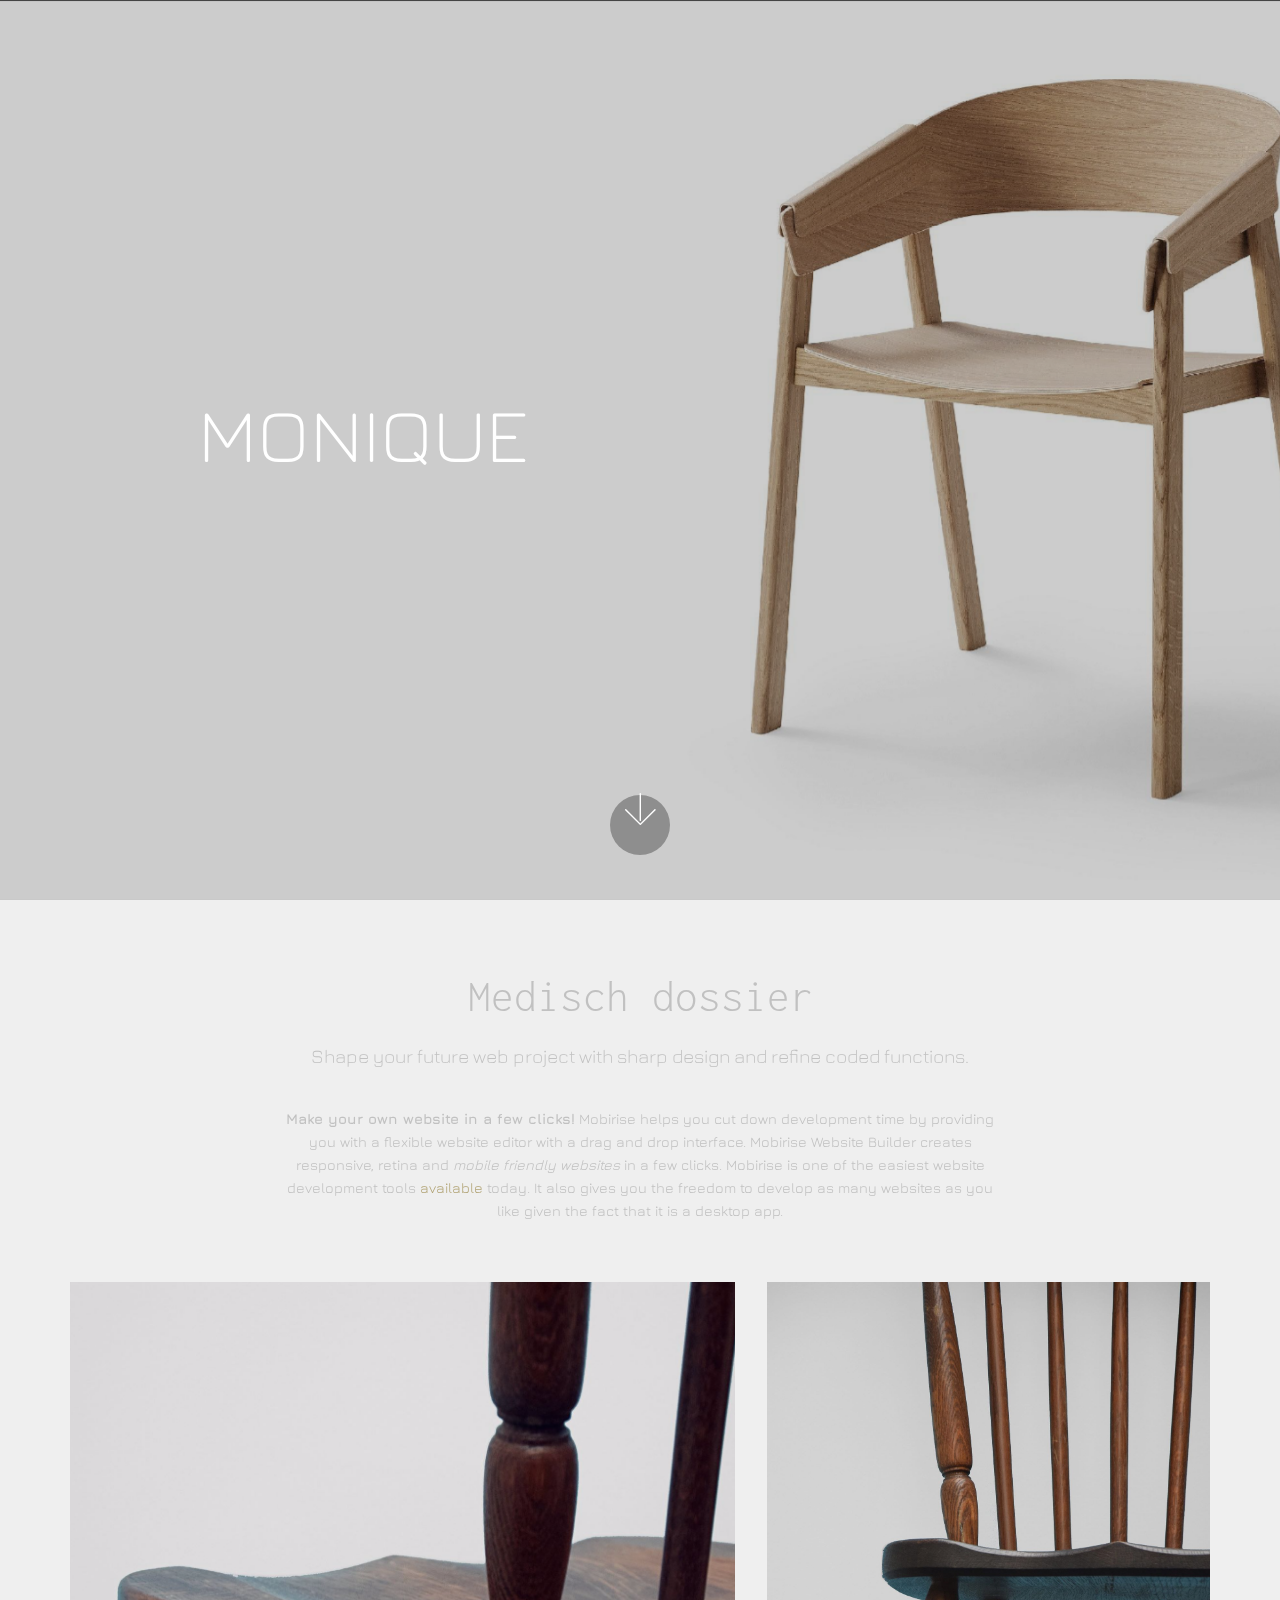
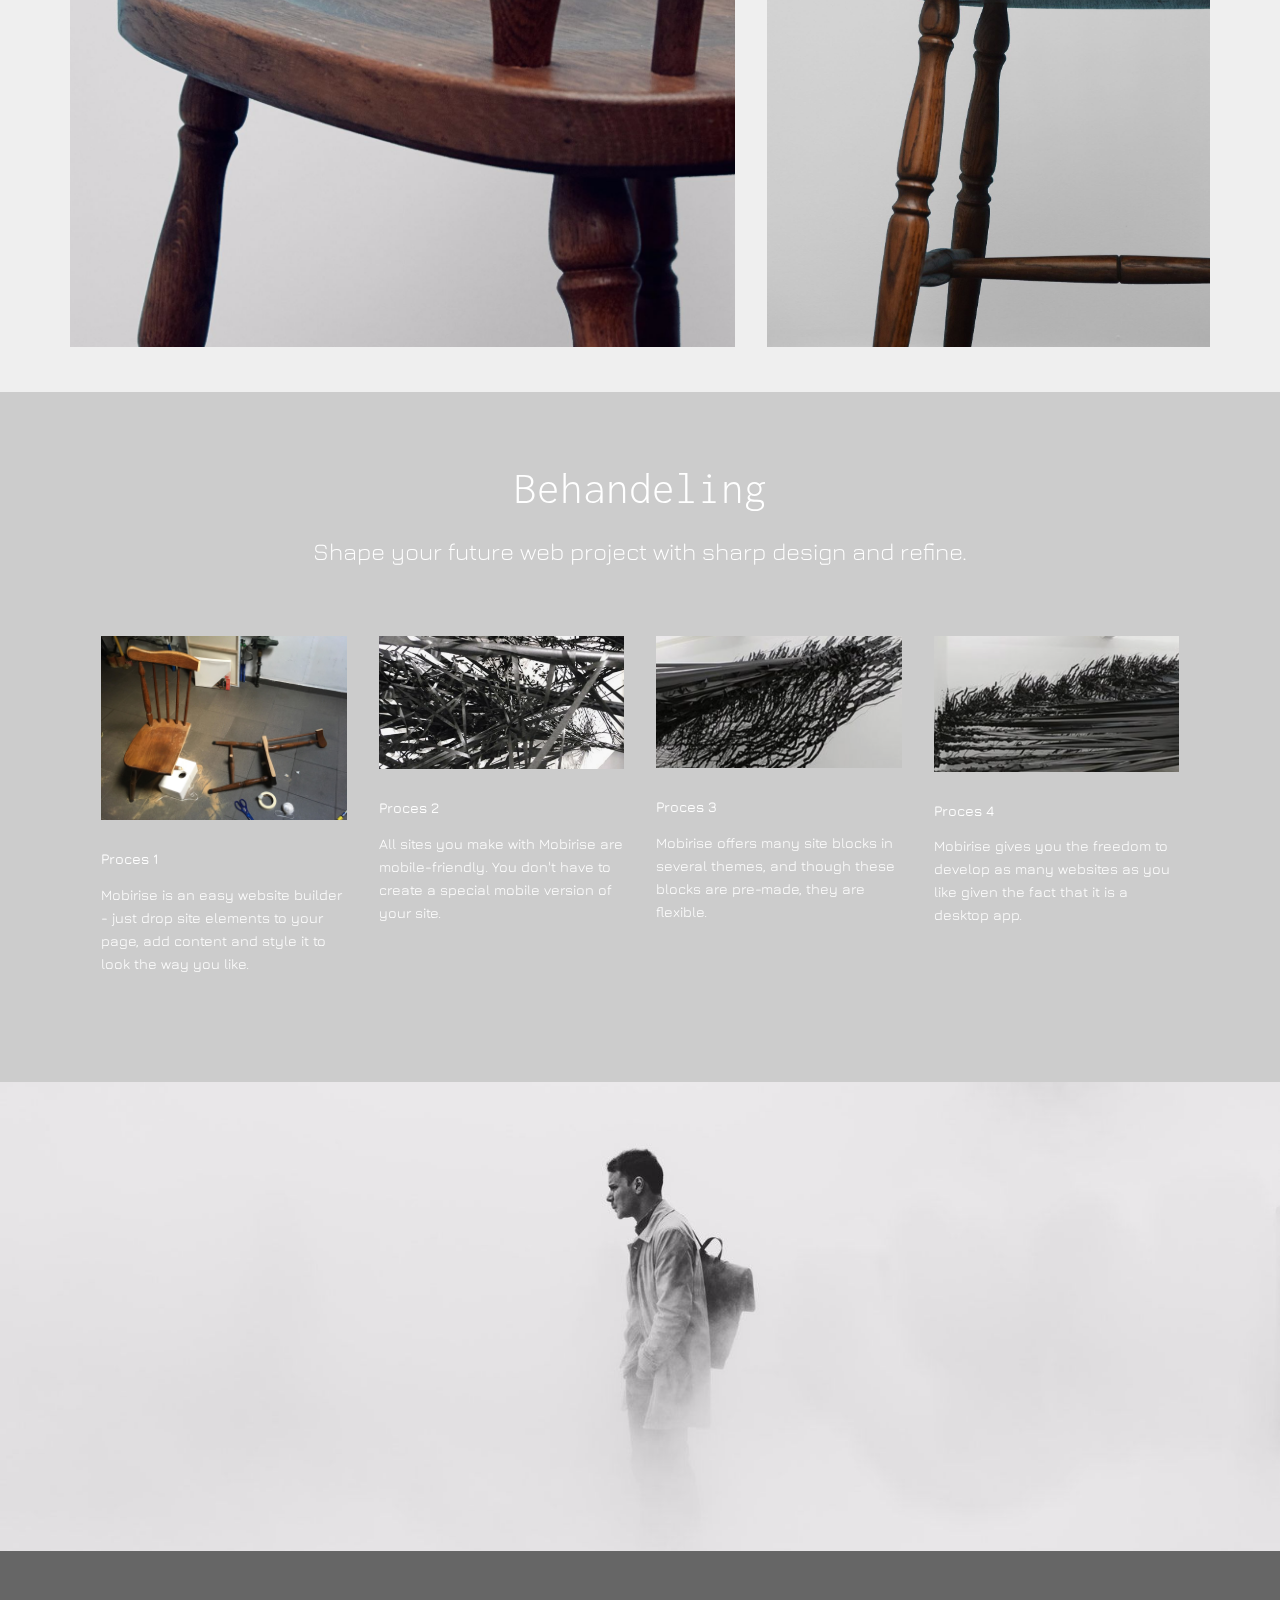
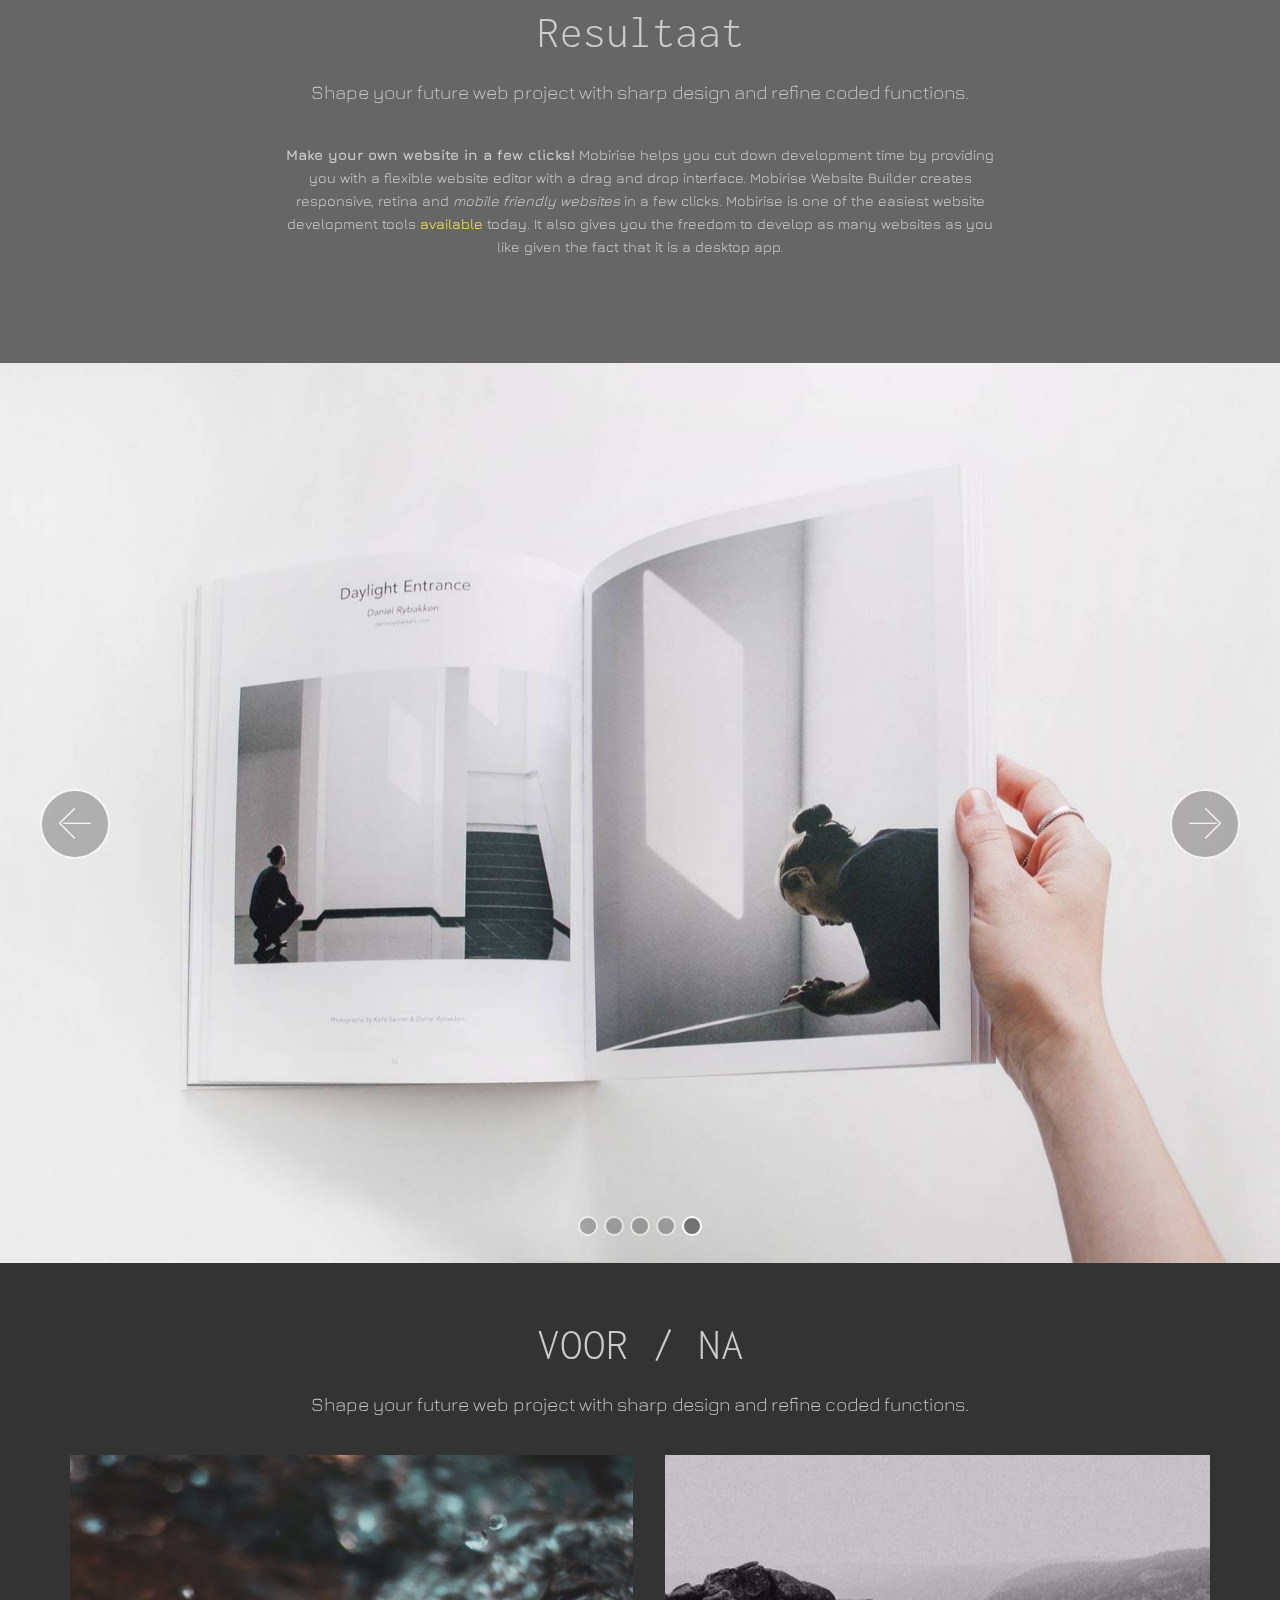
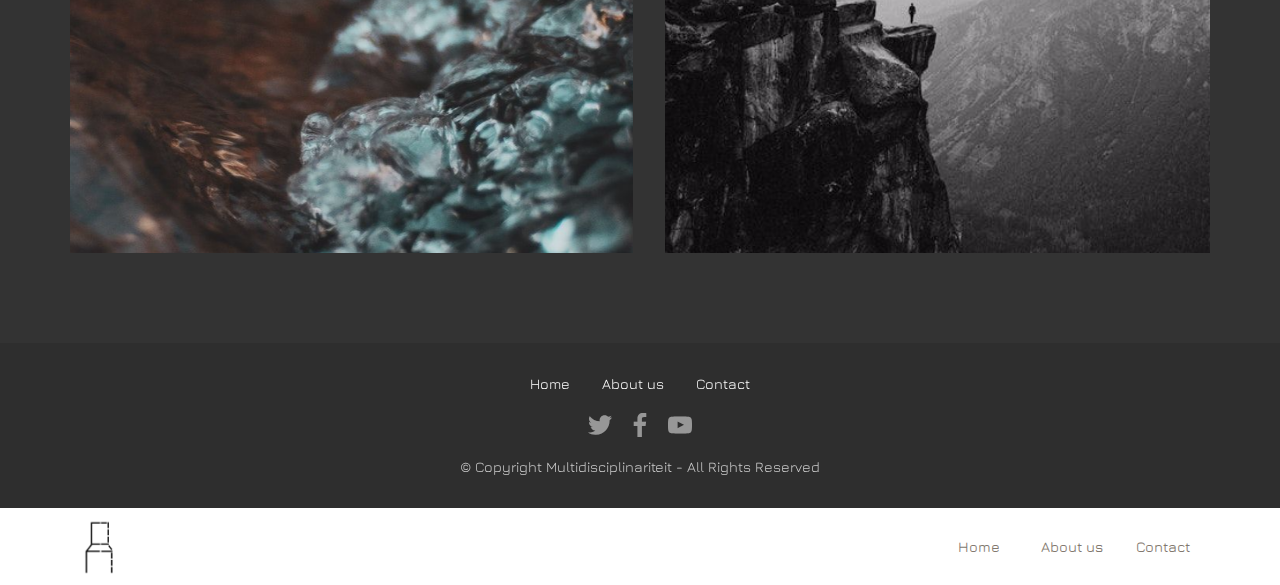
==== commit cc6f39bd: "create github pages" ====
--- a/page1.html
+++ b/page1.html
@@ -23,38 +23,7 @@
   
 </head>
 <body>
-<section class="menu cid-qDOmFnj2vt" once="menu" id="menu1-4p" data-rv-view="449">
-
-    
-
-    <nav class="navbar navbar-expand beta-menu navbar-dropdown align-items-center navbar-toggleable-sm">
-        <button class="navbar-toggler navbar-toggler-right" type="button" data-toggle="collapse" data-target="#navbarSupportedContent" aria-controls="navbarSupportedContent" aria-expanded="false" aria-label="Toggle navigation">
-            <div class="hamburger">
-                <span></span>
-                <span></span>
-                <span></span>
-                <span></span>
-            </div>
-        </button>
-        <div class="menu-logo">
-            <div class="navbar-brand">
-                <span class="navbar-logo">
-                    <a href="https://mobirise.com">
-                         <img src="assets/images/logo-2-1448x2048.jpg" alt="Mobirise" title="" media-simple="true" style="height: 3.8rem;">
-                    </a>
-                </span>
-                
-            </div>
-        </div>
-        <div class="collapse navbar-collapse" id="navbarSupportedContent">
-            <ul class="navbar-nav nav-dropdown nav-right" data-app-modern-menu="true"><li class="nav-item"><a class="nav-link link text-info display-7" href="index.html">
-                        Home &nbsp;</a></li><li class="nav-item"><a class="nav-link link text-info display-7" href="page5.html">&nbsp; &nbsp;About us&nbsp;</a></li><li class="nav-item"><a class="nav-link link text-info display-7" href="page7.html">&nbsp; Contact</a></li></ul>
-            
-        </div>
-    </nav>
-</section>
-
-<section class="engine"><a href="https://mobirise.co/i">build your own website for free</a></section><section class="header6 cid-qCuf8BgWW0 mbr-fullscreen mbr-parallax-background" id="header6-2y" data-rv-view="392">
+<section class="header6 cid-qCuf8BgWW0 mbr-fullscreen mbr-parallax-background" id="header6-2y" data-rv-view="72">
 
     
 
@@ -78,7 +47,7 @@
     </div>
 </section>
 
-<section class="mbr-section content4 cid-qCuiafGgSw" id="content4-33" data-rv-view="395">
+<section class="engine"><a href="https://mobirise.co/e">website building software</a></section><section class="mbr-section content4 cid-qCuiafGgSw" id="content4-33" data-rv-view="75">
 
     
 
@@ -95,7 +64,7 @@
     </div>
 </section>
 
-<section class="mbr-section article content1 cid-qCuibcetrN" id="content1-34" data-rv-view="397">
+<section class="mbr-section article content1 cid-qCuibcetrN" id="content1-34" data-rv-view="77">
     
      
 
@@ -108,7 +77,7 @@
     </div>
 </section>
 
-<section class="cid-qCukJWzCNO" id="image4-3c" data-rv-view="398">
+<section class="cid-qCukJWzCNO" id="image4-3c" data-rv-view="78">
     <!-- Block parameters controls (Blue "Gear" panel) -->
     
     <!-- End block parameters -->
@@ -126,7 +95,7 @@
     </div>
 </section>
 
-<section class="mbr-section content4 cid-qCuj8Gmd1A" id="content4-37" data-rv-view="400">
+<section class="mbr-section content4 cid-qCuj8Gmd1A" id="content4-37" data-rv-view="80">
 
     
 
@@ -142,7 +111,7 @@
     </div>
 </section>
 
-<section class="features2 cid-qCuiWkPnKq" id="features2-36" data-rv-view="402">
+<section class="features2 cid-qCuiWkPnKq" id="features2-36" data-rv-view="82">
 
     
 
@@ -205,7 +174,7 @@
     </div>
 </section>
 
-<section class="cid-qCujdMW7GD" id="image2-38" data-rv-view="405">
+<section class="cid-qCujdMW7GD" id="image2-38" data-rv-view="85">
 
     
 
@@ -217,7 +186,7 @@
     </figure>
 </section>
 
-<section class="mbr-section content4 cid-qCujgf6x4A" id="content4-39" data-rv-view="407">
+<section class="mbr-section content4 cid-qCujgf6x4A" id="content4-39" data-rv-view="87">
 
     
 
@@ -234,7 +203,7 @@
     </div>
 </section>
 
-<section class="mbr-section article content1 cid-qCujgAC2Se" id="content1-3a" data-rv-view="409">
+<section class="mbr-section article content1 cid-qCujgAC2Se" id="content1-3a" data-rv-view="89">
     
      
 
@@ -247,7 +216,7 @@
     </div>
 </section>
 
-<section class="carousel slide cid-qCujZ3RCKZ" data-interval="false" id="slider1-3b" data-rv-view="410">
+<section class="carousel slide cid-qCujZ3RCKZ" data-interval="false" id="slider1-3b" data-rv-view="90">
 
     
 
@@ -255,7 +224,7 @@
 
 </section>
 
-<section class="mbr-section content4 cid-qCuowfAZTD" id="content4-3h" data-rv-view="428">
+<section class="mbr-section content4 cid-qCuowfAZTD" id="content4-3h" data-rv-view="108">
 
     
 
@@ -273,7 +242,7 @@
     </div>
 </section>
 
-<section class="cid-qCunkZsHf5" id="image4-3e" data-rv-view="430">
+<section class="cid-qCunkZsHf5" id="image4-3e" data-rv-view="110">
     <!-- Block parameters controls (Blue "Gear" panel) -->
     
     <!-- End block parameters -->
@@ -291,7 +260,7 @@
     </div>
 </section>
 
-<section once="" class="cid-qDO7mqoYpK" id="footer7-4m" data-rv-view="432">
+<section once="" class="cid-qDO7mqoYpK" id="footer7-4m" data-rv-view="112">
 
     
 
@@ -339,6 +308,37 @@
     </div>
 </section>
 
+<section class="menu cid-qDOmFnj2vt" once="menu" id="menu1-4p" data-rv-view="129">
+
+    
+
+    <nav class="navbar navbar-expand beta-menu navbar-dropdown align-items-center navbar-toggleable-sm">
+        <button class="navbar-toggler navbar-toggler-right" type="button" data-toggle="collapse" data-target="#navbarSupportedContent" aria-controls="navbarSupportedContent" aria-expanded="false" aria-label="Toggle navigation">
+            <div class="hamburger">
+                <span></span>
+                <span></span>
+                <span></span>
+                <span></span>
+            </div>
+        </button>
+        <div class="menu-logo">
+            <div class="navbar-brand">
+                <span class="navbar-logo">
+                    <a href="https://mobirise.com">
+                         <img src="assets/images/logo-2-1448x2048.jpg" alt="Mobirise" title="" media-simple="true" style="height: 3.8rem;">
+                    </a>
+                </span>
+                
+            </div>
+        </div>
+        <div class="collapse navbar-collapse" id="navbarSupportedContent">
+            <ul class="navbar-nav nav-dropdown nav-right" data-app-modern-menu="true"><li class="nav-item"><a class="nav-link link text-info display-7" href="index.html">
+                        Home &nbsp;</a></li><li class="nav-item"><a class="nav-link link text-info display-7" href="page5.html">&nbsp; &nbsp;About us&nbsp;</a></li><li class="nav-item"><a class="nav-link link text-info display-7" href="page7.html">&nbsp; Contact</a></li></ul>
+            
+        </div>
+    </nav>
+</section>
+
 
   <script src="assets/web/assets/jquery/jquery.min.js"></script>
   <script src="assets/popper/popper.min.js"></script>
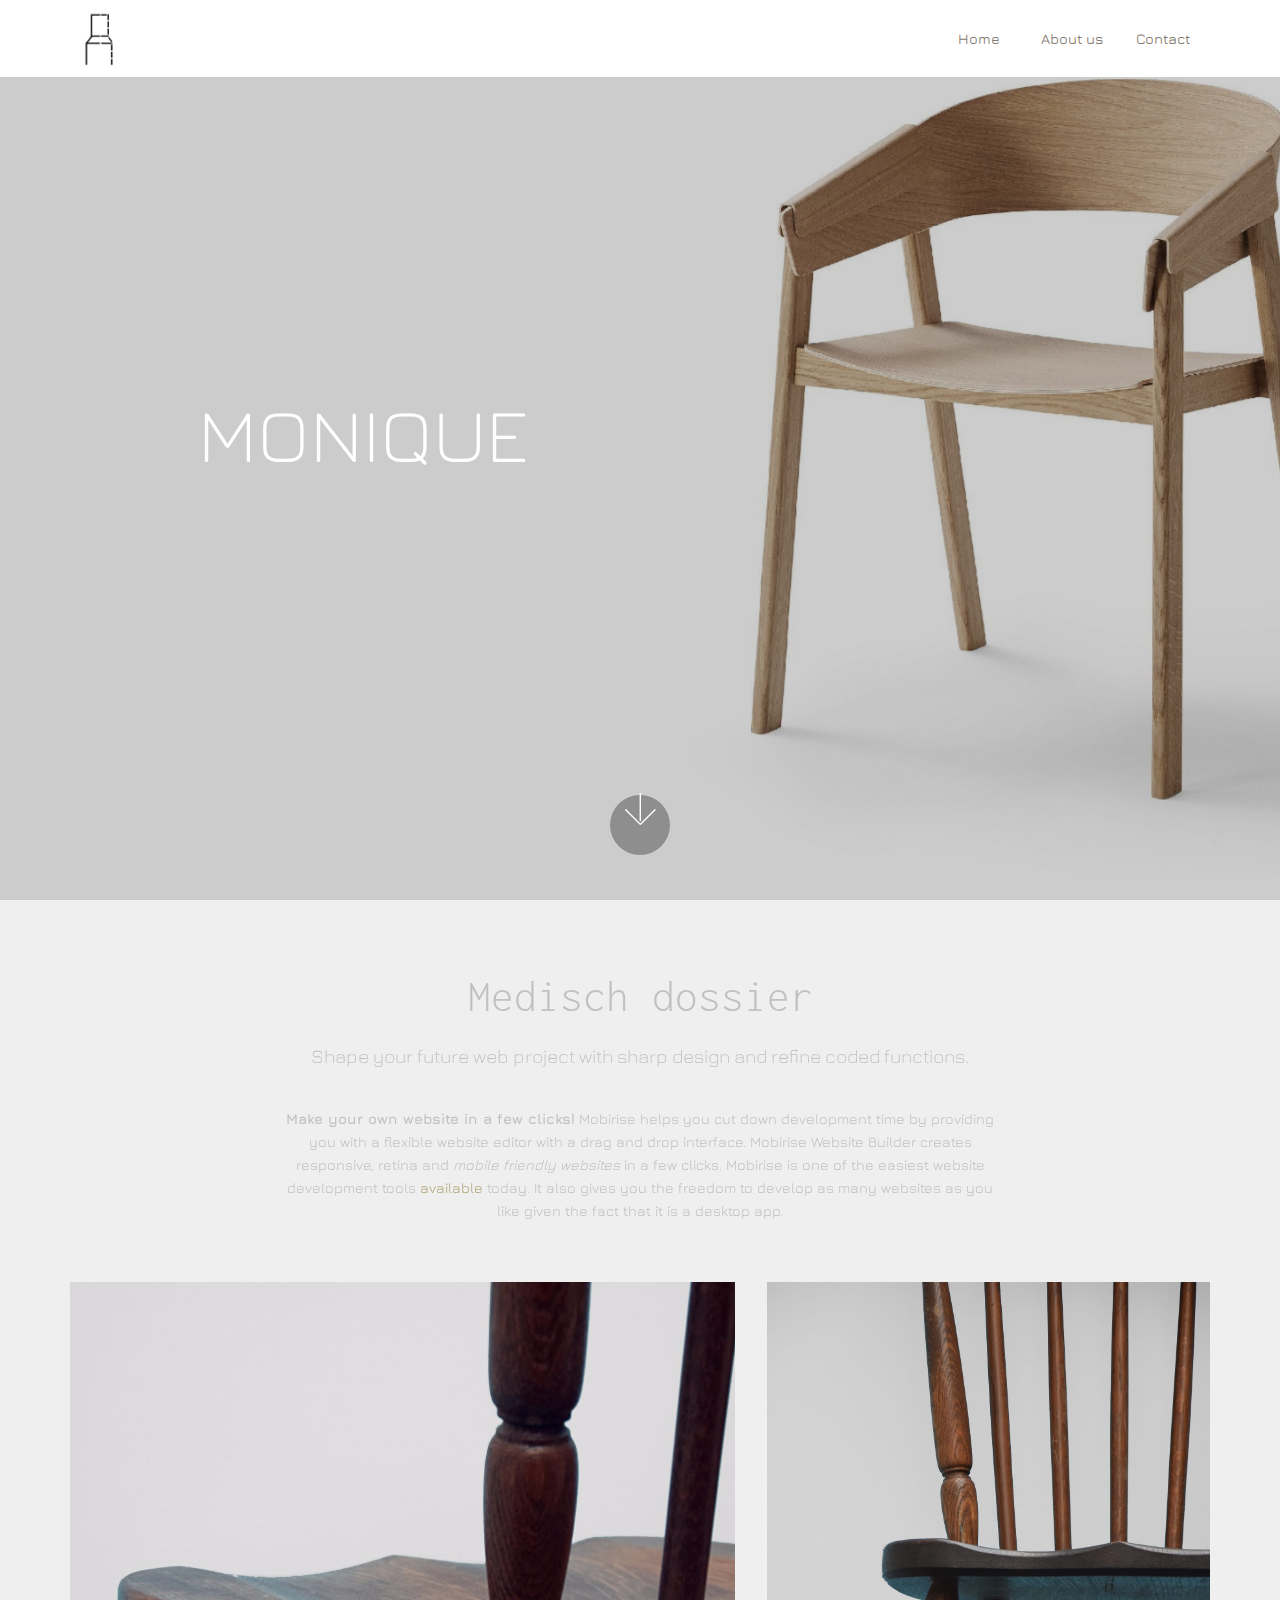
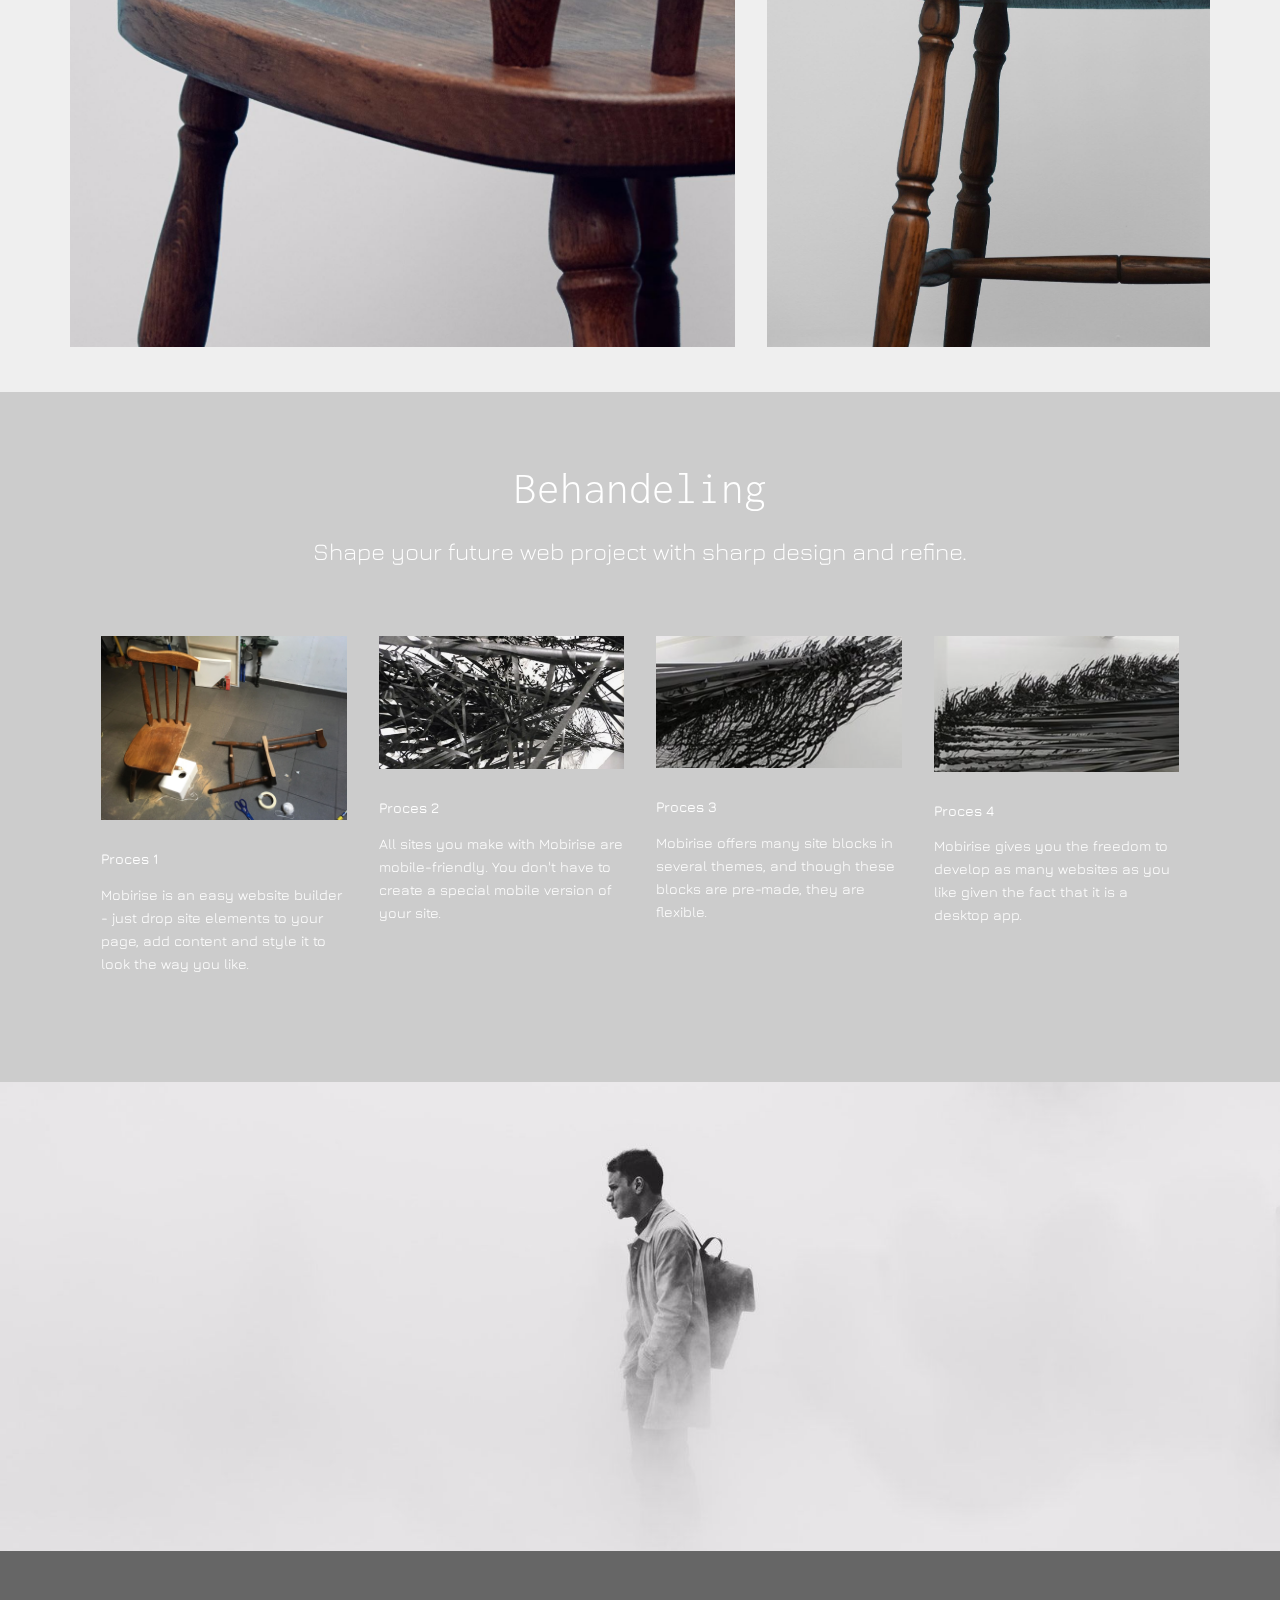
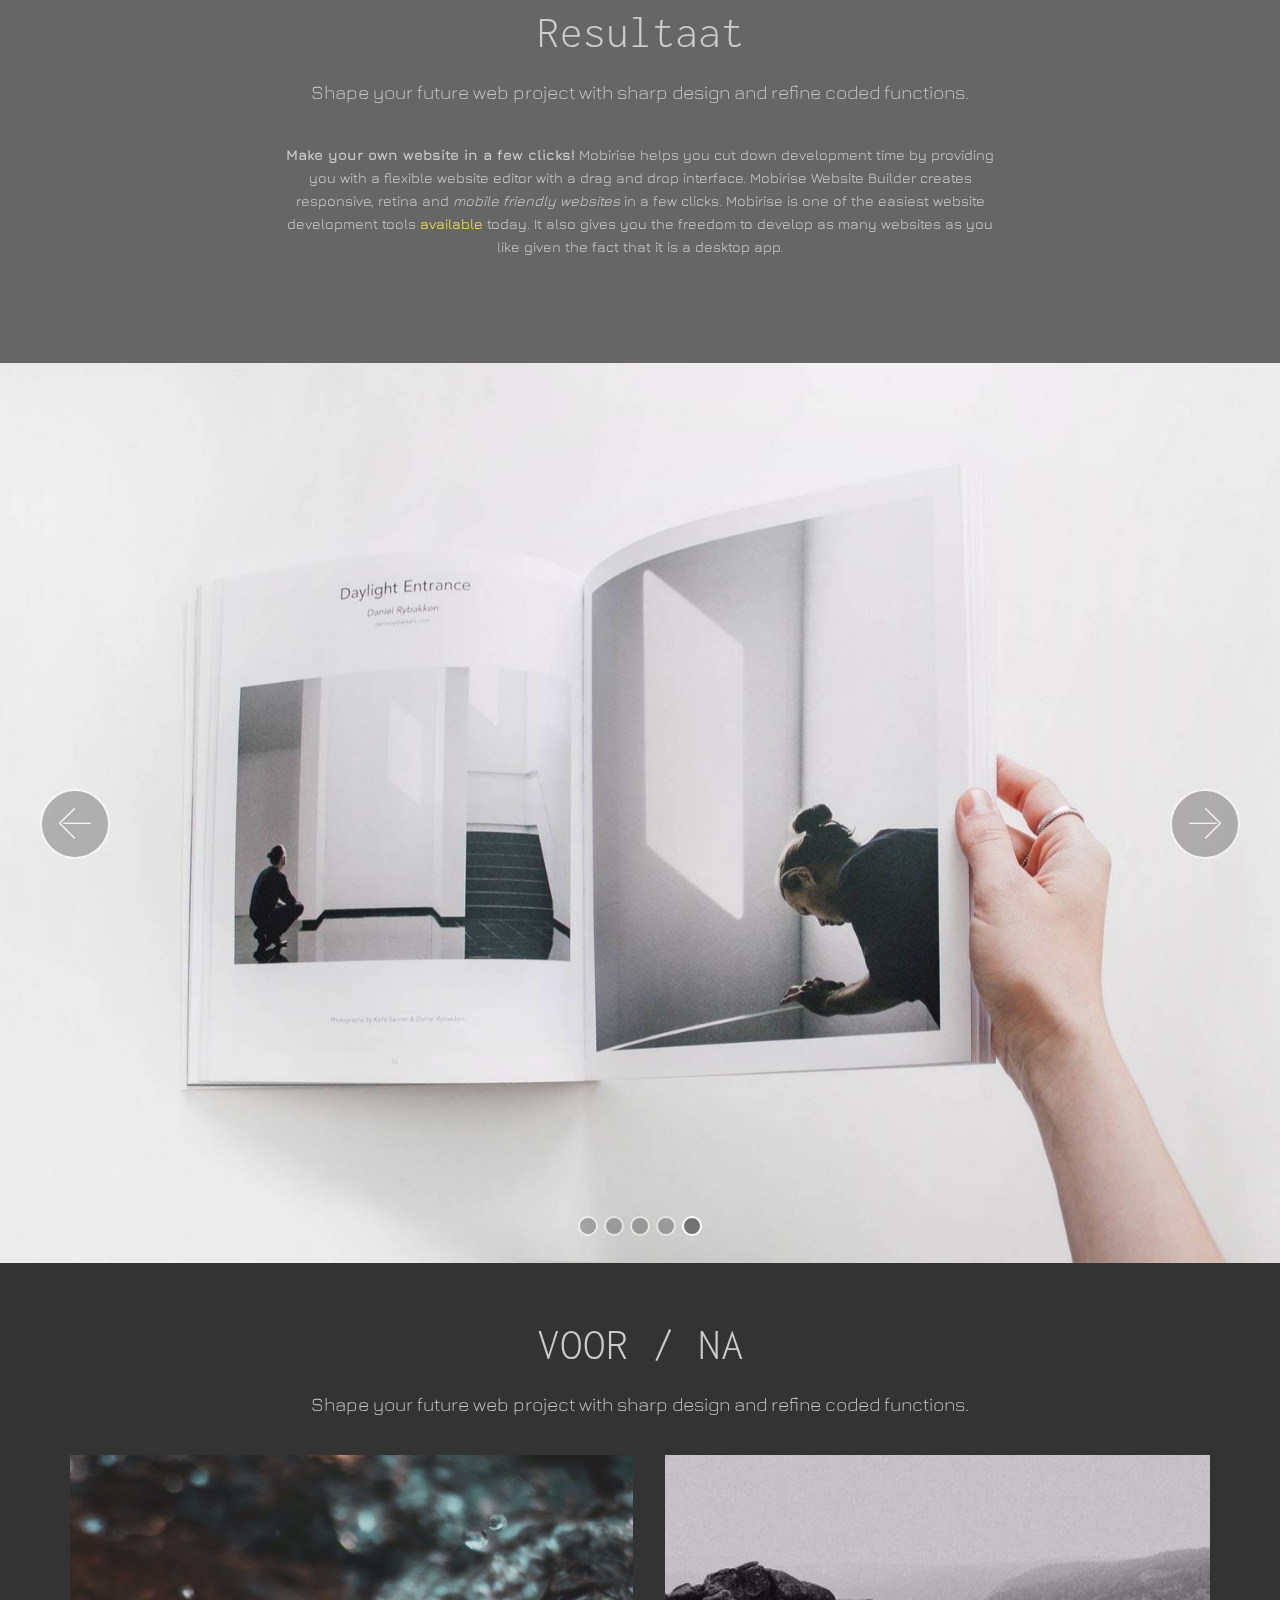
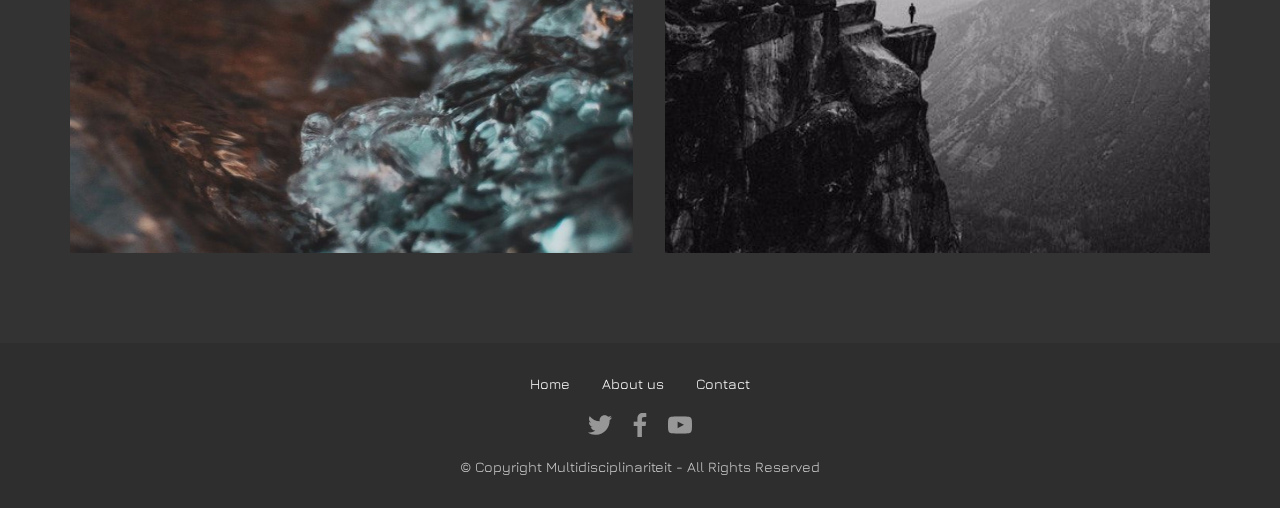
==== commit 30e0a3ea: "create github pages" ====
--- a/page1.html
+++ b/page1.html
@@ -23,7 +23,38 @@
   
 </head>
 <body>
-<section class="header6 cid-qCuf8BgWW0 mbr-fullscreen mbr-parallax-background" id="header6-2y" data-rv-view="72">
+<section class="menu cid-qDOmFnj2vt" once="menu" id="menu1-4p" data-rv-view="487">
+
+    
+
+    <nav class="navbar navbar-expand beta-menu navbar-dropdown align-items-center navbar-toggleable-sm">
+        <button class="navbar-toggler navbar-toggler-right" type="button" data-toggle="collapse" data-target="#navbarSupportedContent" aria-controls="navbarSupportedContent" aria-expanded="false" aria-label="Toggle navigation">
+            <div class="hamburger">
+                <span></span>
+                <span></span>
+                <span></span>
+                <span></span>
+            </div>
+        </button>
+        <div class="menu-logo">
+            <div class="navbar-brand">
+                <span class="navbar-logo">
+                    <a href="https://mobirise.com">
+                         <img src="assets/images/logo-2-1448x2048.jpg" alt="Mobirise" title="" media-simple="true" style="height: 3.8rem;">
+                    </a>
+                </span>
+                
+            </div>
+        </div>
+        <div class="collapse navbar-collapse" id="navbarSupportedContent">
+            <ul class="navbar-nav nav-dropdown nav-right" data-app-modern-menu="true"><li class="nav-item"><a class="nav-link link text-info display-7" href="index.html">
+                        Home &nbsp;</a></li><li class="nav-item"><a class="nav-link link text-info display-7" href="page5.html">&nbsp; &nbsp;About us&nbsp;</a></li><li class="nav-item"><a class="nav-link link text-info display-7" href="page7.html">&nbsp; Contact</a></li></ul>
+            
+        </div>
+    </nav>
+</section>
+
+<section class="engine"><a href="https://mobirise.co">Mobirise</a></section><section class="header6 cid-qCuf8BgWW0 mbr-fullscreen mbr-parallax-background" id="header6-2y" data-rv-view="430">
 
     
 
@@ -47,7 +78,7 @@
     </div>
 </section>
 
-<section class="engine"><a href="https://mobirise.co/e">website building software</a></section><section class="mbr-section content4 cid-qCuiafGgSw" id="content4-33" data-rv-view="75">
+<section class="mbr-section content4 cid-qCuiafGgSw" id="content4-33" data-rv-view="433">
 
     
 
@@ -64,7 +95,7 @@
     </div>
 </section>
 
-<section class="mbr-section article content1 cid-qCuibcetrN" id="content1-34" data-rv-view="77">
+<section class="mbr-section article content1 cid-qCuibcetrN" id="content1-34" data-rv-view="435">
     
      
 
@@ -77,7 +108,7 @@
     </div>
 </section>
 
-<section class="cid-qCukJWzCNO" id="image4-3c" data-rv-view="78">
+<section class="cid-qCukJWzCNO" id="image4-3c" data-rv-view="436">
     <!-- Block parameters controls (Blue "Gear" panel) -->
     
     <!-- End block parameters -->
@@ -95,7 +126,7 @@
     </div>
 </section>
 
-<section class="mbr-section content4 cid-qCuj8Gmd1A" id="content4-37" data-rv-view="80">
+<section class="mbr-section content4 cid-qCuj8Gmd1A" id="content4-37" data-rv-view="438">
 
     
 
@@ -111,7 +142,7 @@
     </div>
 </section>
 
-<section class="features2 cid-qCuiWkPnKq" id="features2-36" data-rv-view="82">
+<section class="features2 cid-qCuiWkPnKq" id="features2-36" data-rv-view="440">
 
     
 
@@ -174,7 +205,7 @@
     </div>
 </section>
 
-<section class="cid-qCujdMW7GD" id="image2-38" data-rv-view="85">
+<section class="cid-qCujdMW7GD" id="image2-38" data-rv-view="443">
 
     
 
@@ -186,7 +217,7 @@
     </figure>
 </section>
 
-<section class="mbr-section content4 cid-qCujgf6x4A" id="content4-39" data-rv-view="87">
+<section class="mbr-section content4 cid-qCujgf6x4A" id="content4-39" data-rv-view="445">
 
     
 
@@ -203,7 +234,7 @@
     </div>
 </section>
 
-<section class="mbr-section article content1 cid-qCujgAC2Se" id="content1-3a" data-rv-view="89">
+<section class="mbr-section article content1 cid-qCujgAC2Se" id="content1-3a" data-rv-view="447">
     
      
 
@@ -216,7 +247,7 @@
     </div>
 </section>
 
-<section class="carousel slide cid-qCujZ3RCKZ" data-interval="false" id="slider1-3b" data-rv-view="90">
+<section class="carousel slide cid-qCujZ3RCKZ" data-interval="false" id="slider1-3b" data-rv-view="448">
 
     
 
@@ -224,7 +255,7 @@
 
 </section>
 
-<section class="mbr-section content4 cid-qCuowfAZTD" id="content4-3h" data-rv-view="108">
+<section class="mbr-section content4 cid-qCuowfAZTD" id="content4-3h" data-rv-view="466">
 
     
 
@@ -242,7 +273,7 @@
     </div>
 </section>
 
-<section class="cid-qCunkZsHf5" id="image4-3e" data-rv-view="110">
+<section class="cid-qCunkZsHf5" id="image4-3e" data-rv-view="468">
     <!-- Block parameters controls (Blue "Gear" panel) -->
     
     <!-- End block parameters -->
@@ -260,7 +291,7 @@
     </div>
 </section>
 
-<section once="" class="cid-qDO7mqoYpK" id="footer7-4m" data-rv-view="112">
+<section once="" class="cid-qDO7mqoYpK" id="footer7-4m" data-rv-view="470">
 
     
 
@@ -308,37 +339,6 @@
     </div>
 </section>
 
-<section class="menu cid-qDOmFnj2vt" once="menu" id="menu1-4p" data-rv-view="129">
-
-    
-
-    <nav class="navbar navbar-expand beta-menu navbar-dropdown align-items-center navbar-toggleable-sm">
-        <button class="navbar-toggler navbar-toggler-right" type="button" data-toggle="collapse" data-target="#navbarSupportedContent" aria-controls="navbarSupportedContent" aria-expanded="false" aria-label="Toggle navigation">
-            <div class="hamburger">
-                <span></span>
-                <span></span>
-                <span></span>
-                <span></span>
-            </div>
-        </button>
-        <div class="menu-logo">
-            <div class="navbar-brand">
-                <span class="navbar-logo">
-                    <a href="https://mobirise.com">
-                         <img src="assets/images/logo-2-1448x2048.jpg" alt="Mobirise" title="" media-simple="true" style="height: 3.8rem;">
-                    </a>
-                </span>
-                
-            </div>
-        </div>
-        <div class="collapse navbar-collapse" id="navbarSupportedContent">
-            <ul class="navbar-nav nav-dropdown nav-right" data-app-modern-menu="true"><li class="nav-item"><a class="nav-link link text-info display-7" href="index.html">
-                        Home &nbsp;</a></li><li class="nav-item"><a class="nav-link link text-info display-7" href="page5.html">&nbsp; &nbsp;About us&nbsp;</a></li><li class="nav-item"><a class="nav-link link text-info display-7" href="page7.html">&nbsp; Contact</a></li></ul>
-            
-        </div>
-    </nav>
-</section>
-
 
   <script src="assets/web/assets/jquery/jquery.min.js"></script>
   <script src="assets/popper/popper.min.js"></script>
--- a/assets/mobirise/css/mbr-additional.css
+++ b/assets/mobirise/css/mbr-additional.css
@@ -3334,6 +3334,15 @@
 .cid-qCuiWkPnKq .card-title {
   color: #ffffff;
 }
+.cid-qEwvhOQ97h {
+  padding-top: 60px;
+  padding-bottom: 60px;
+  background-color: #cccccc;
+}
+.cid-qEwvhOQ97h .mbr-text,
+.cid-qEwvhOQ97h blockquote {
+  color: #767676;
+}
 .cid-qCujdMW7GD {
   background: #ffffff;
 }
